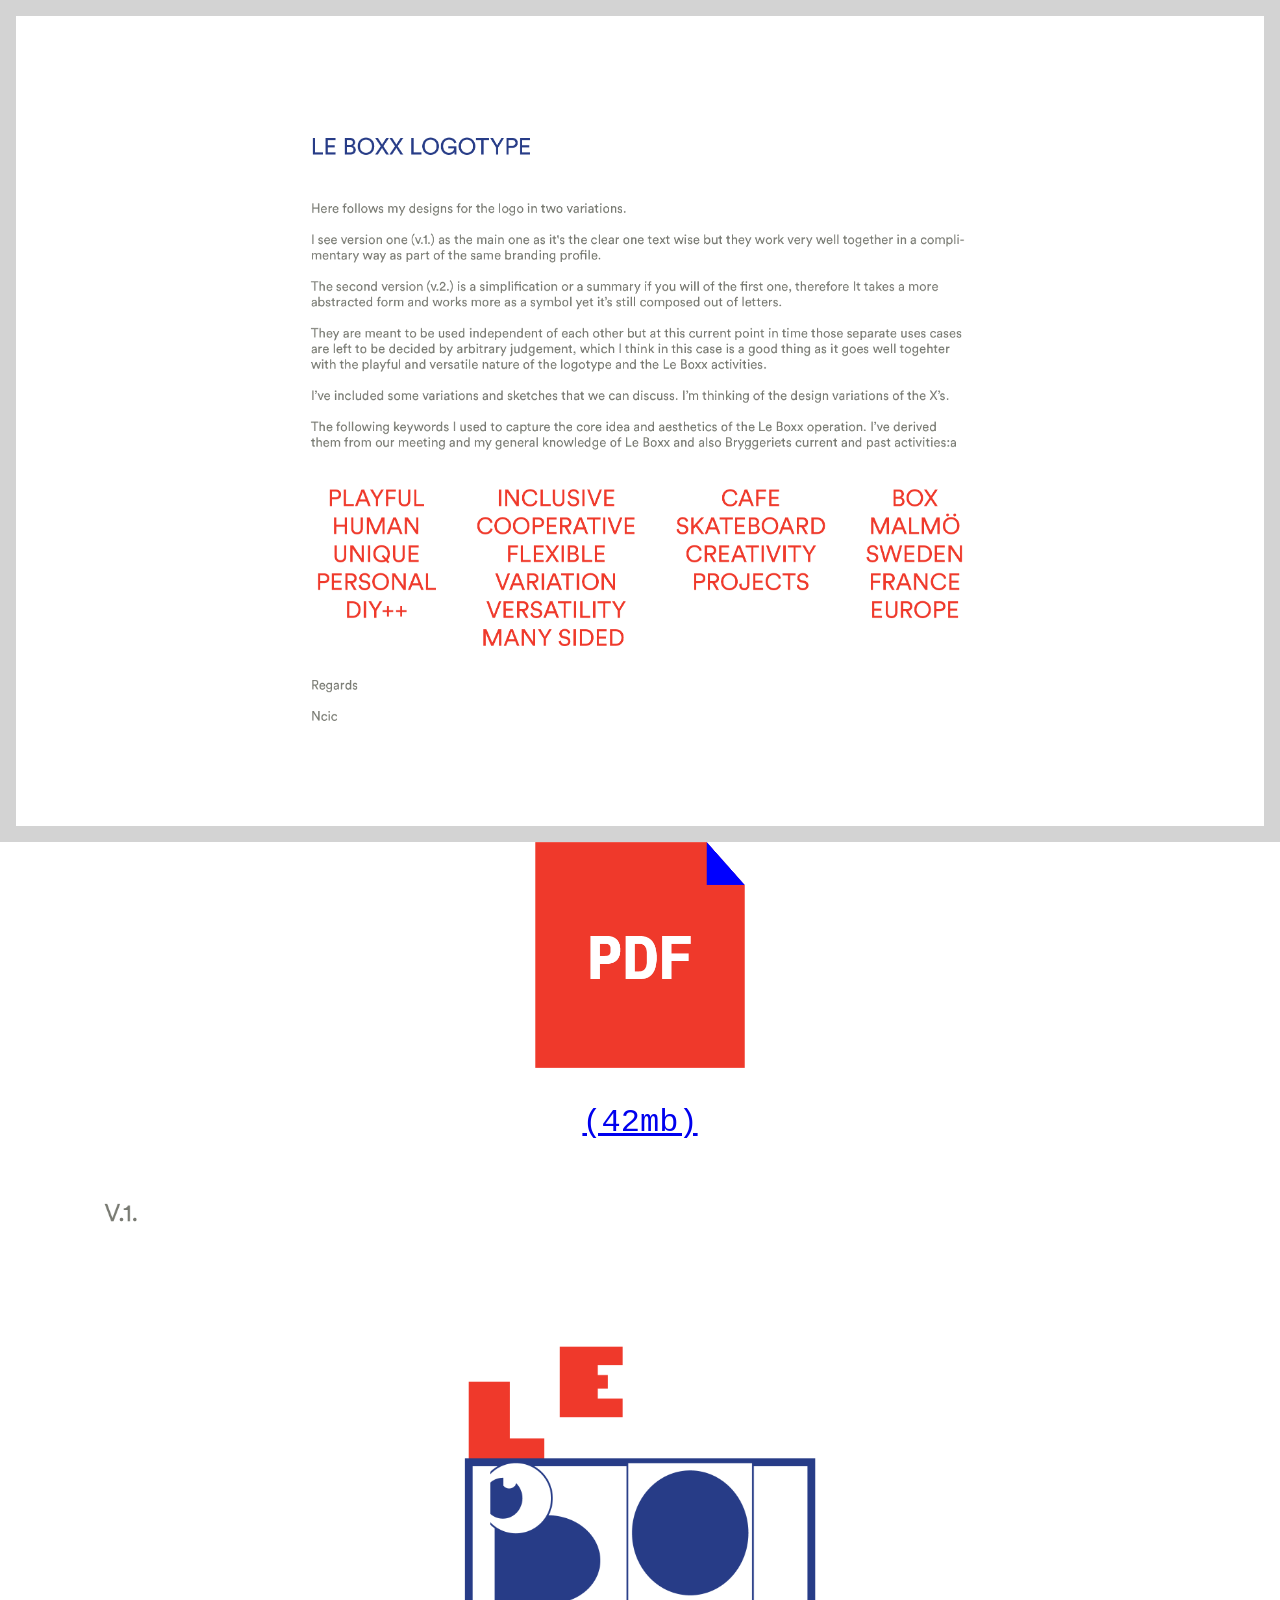
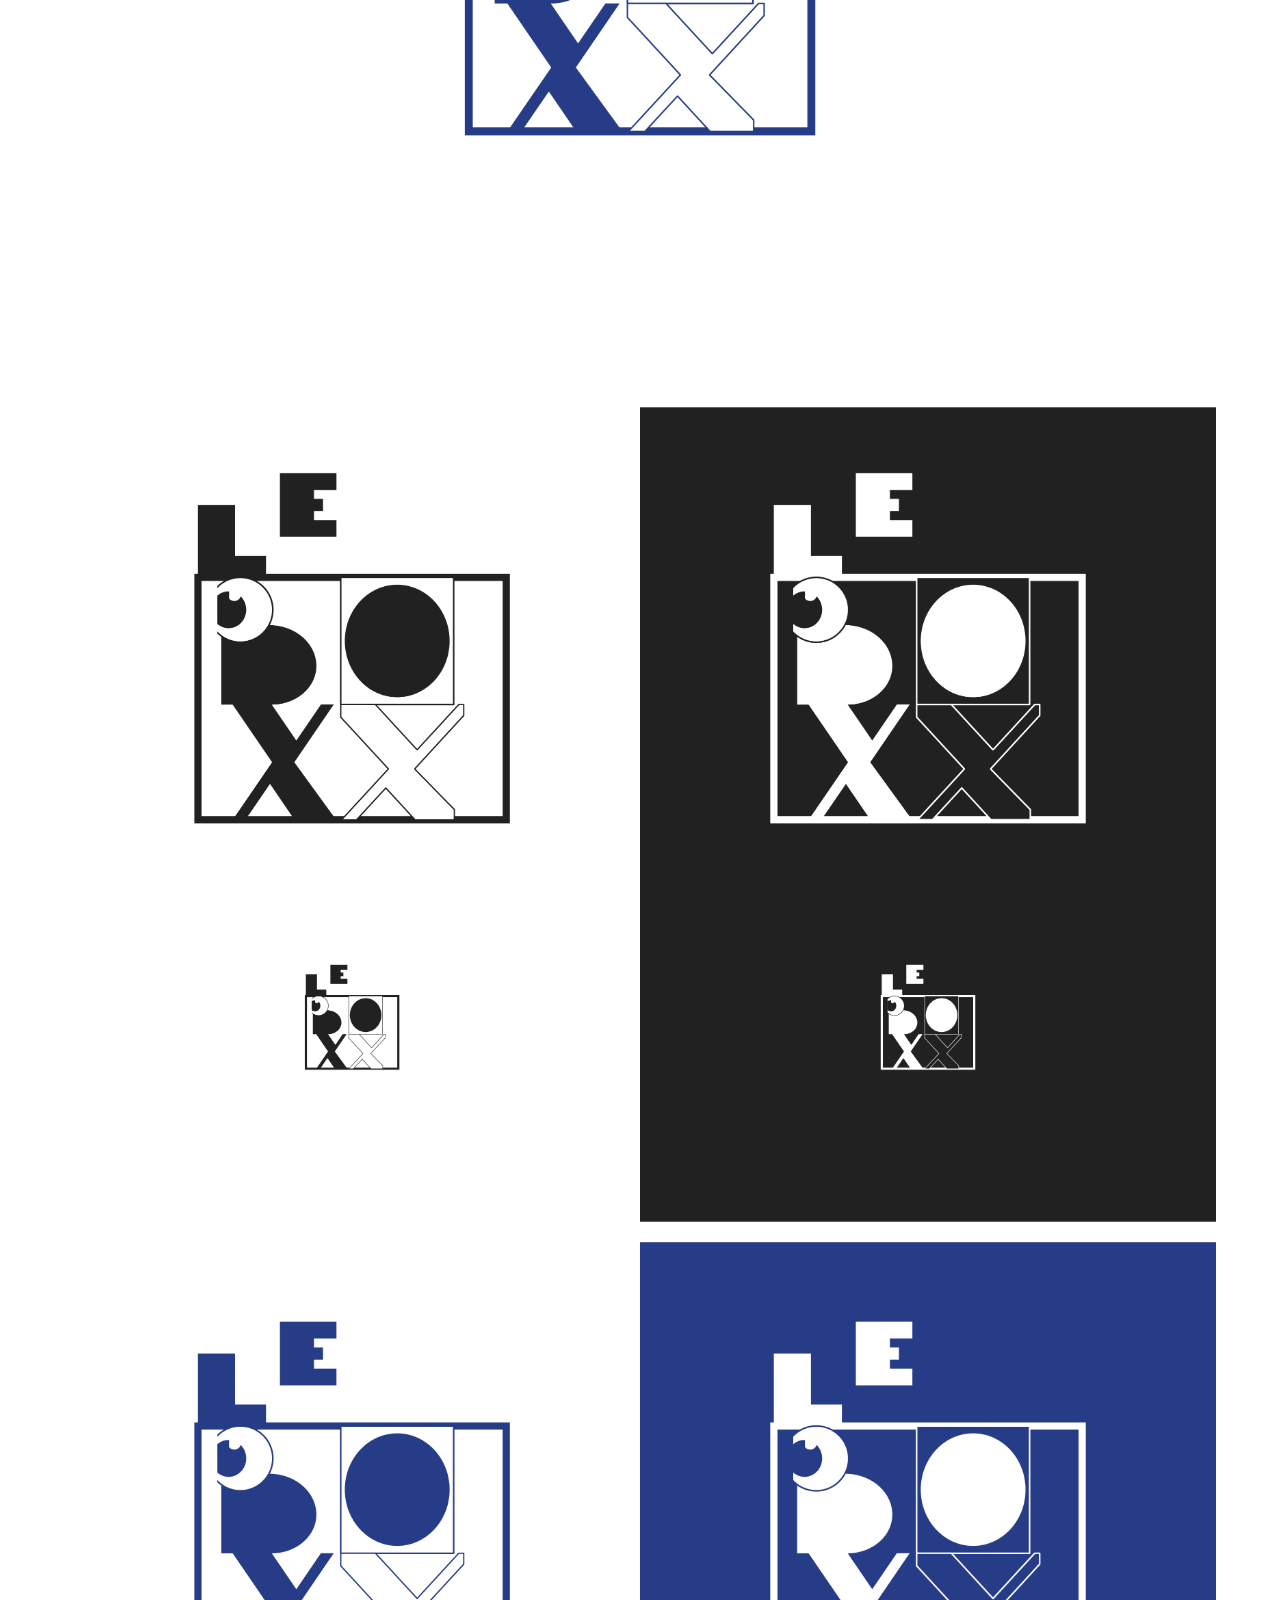
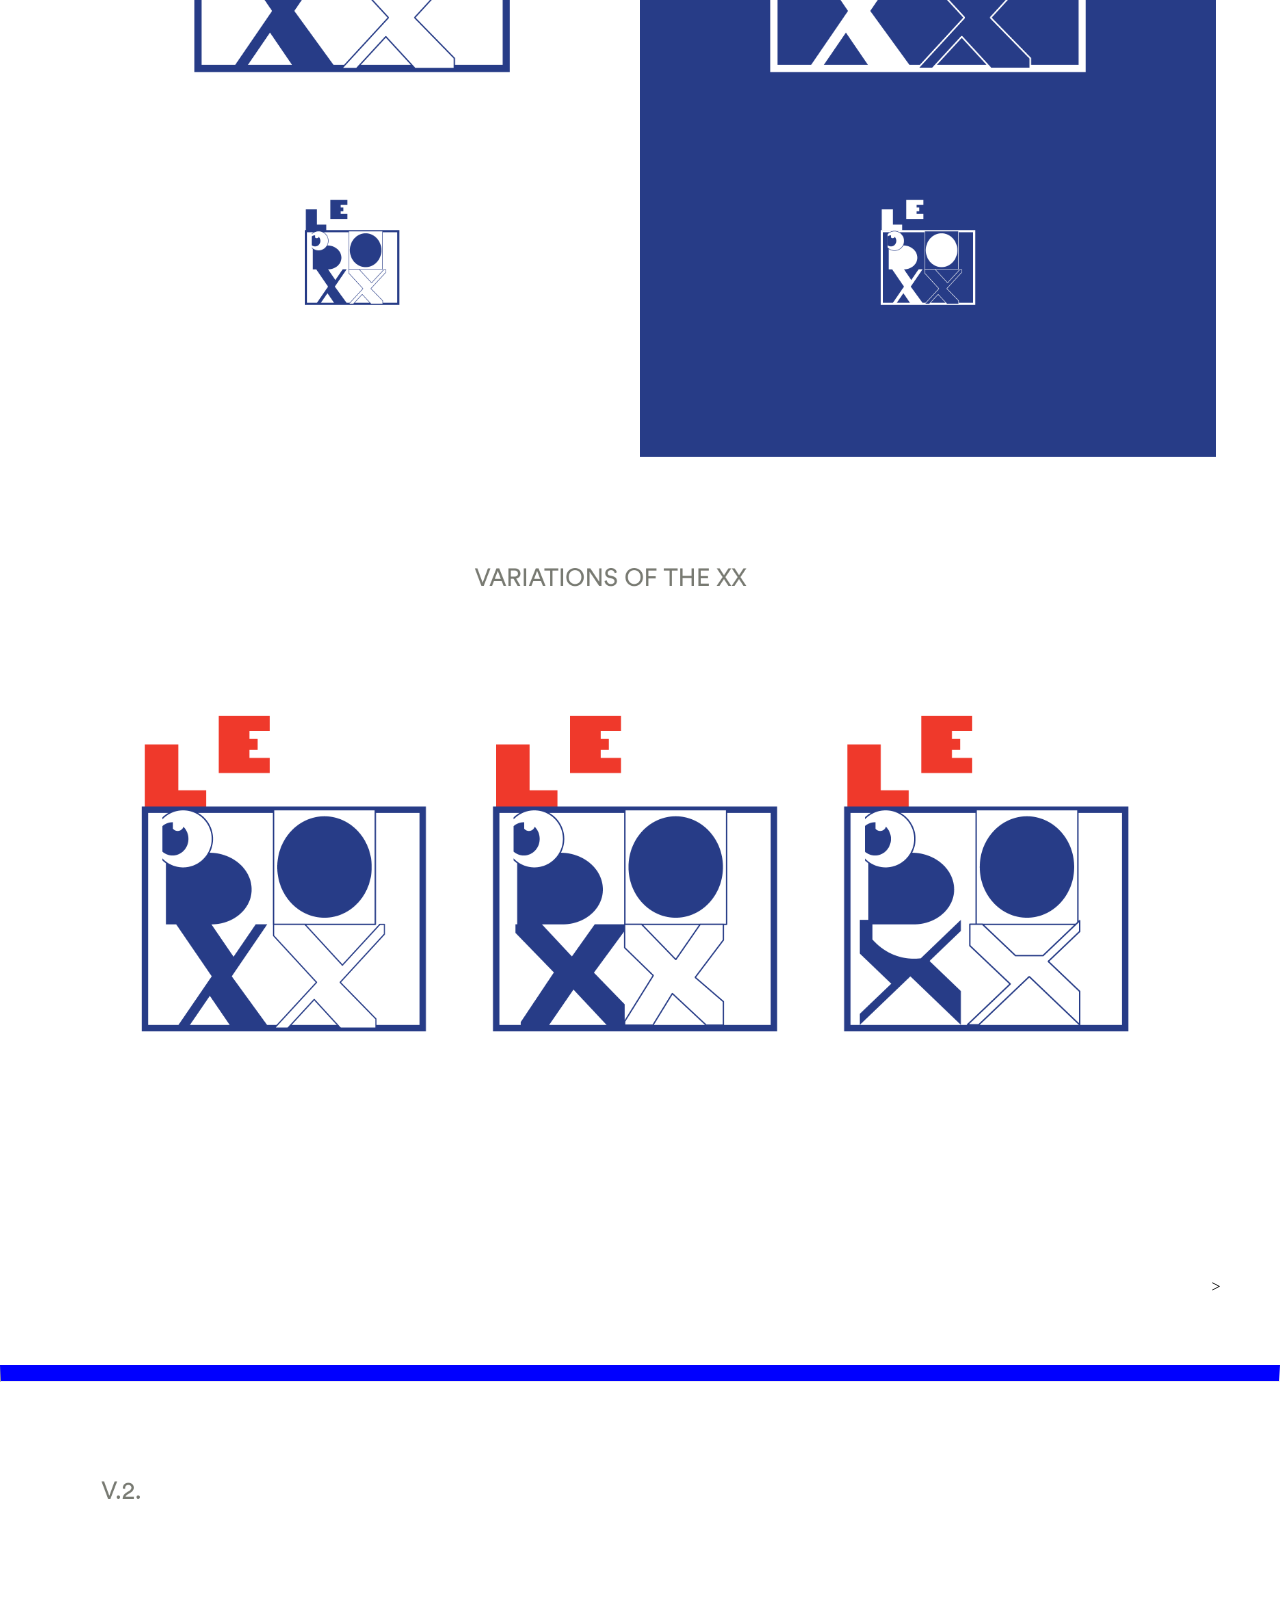
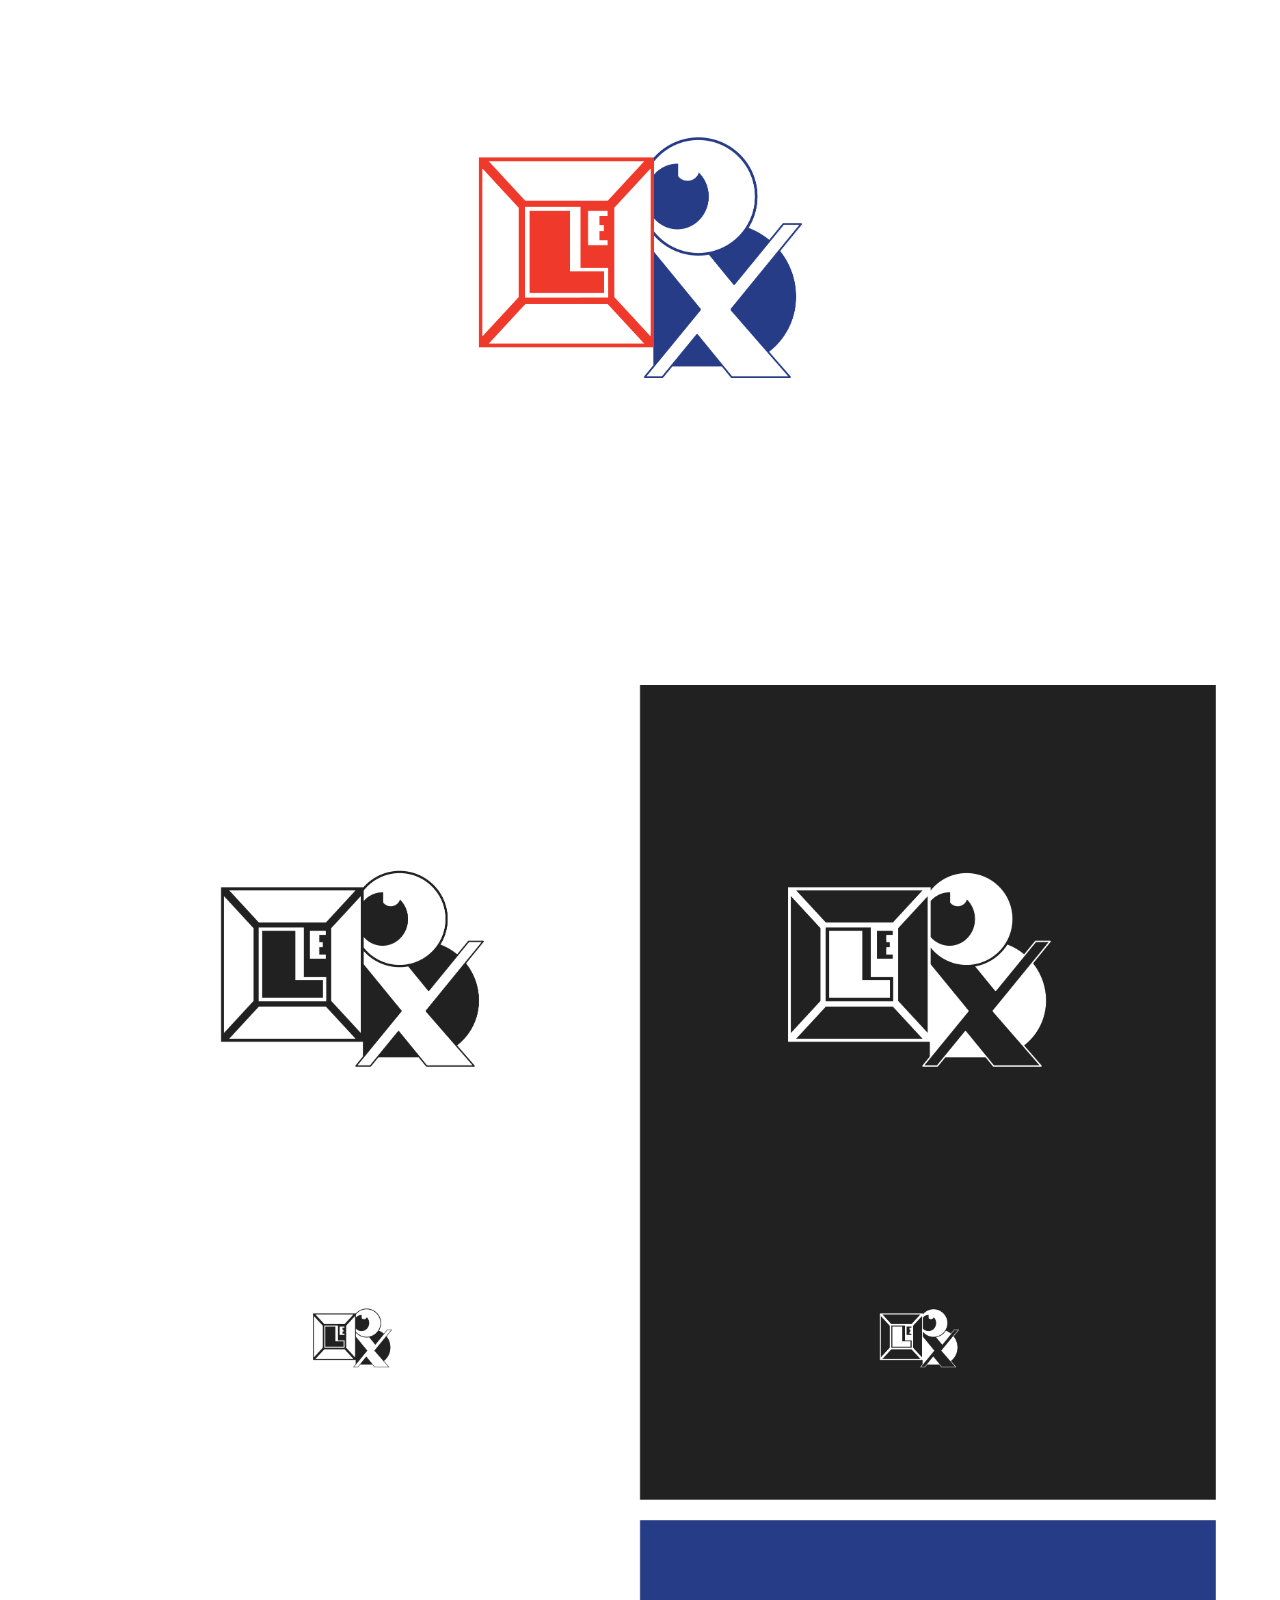
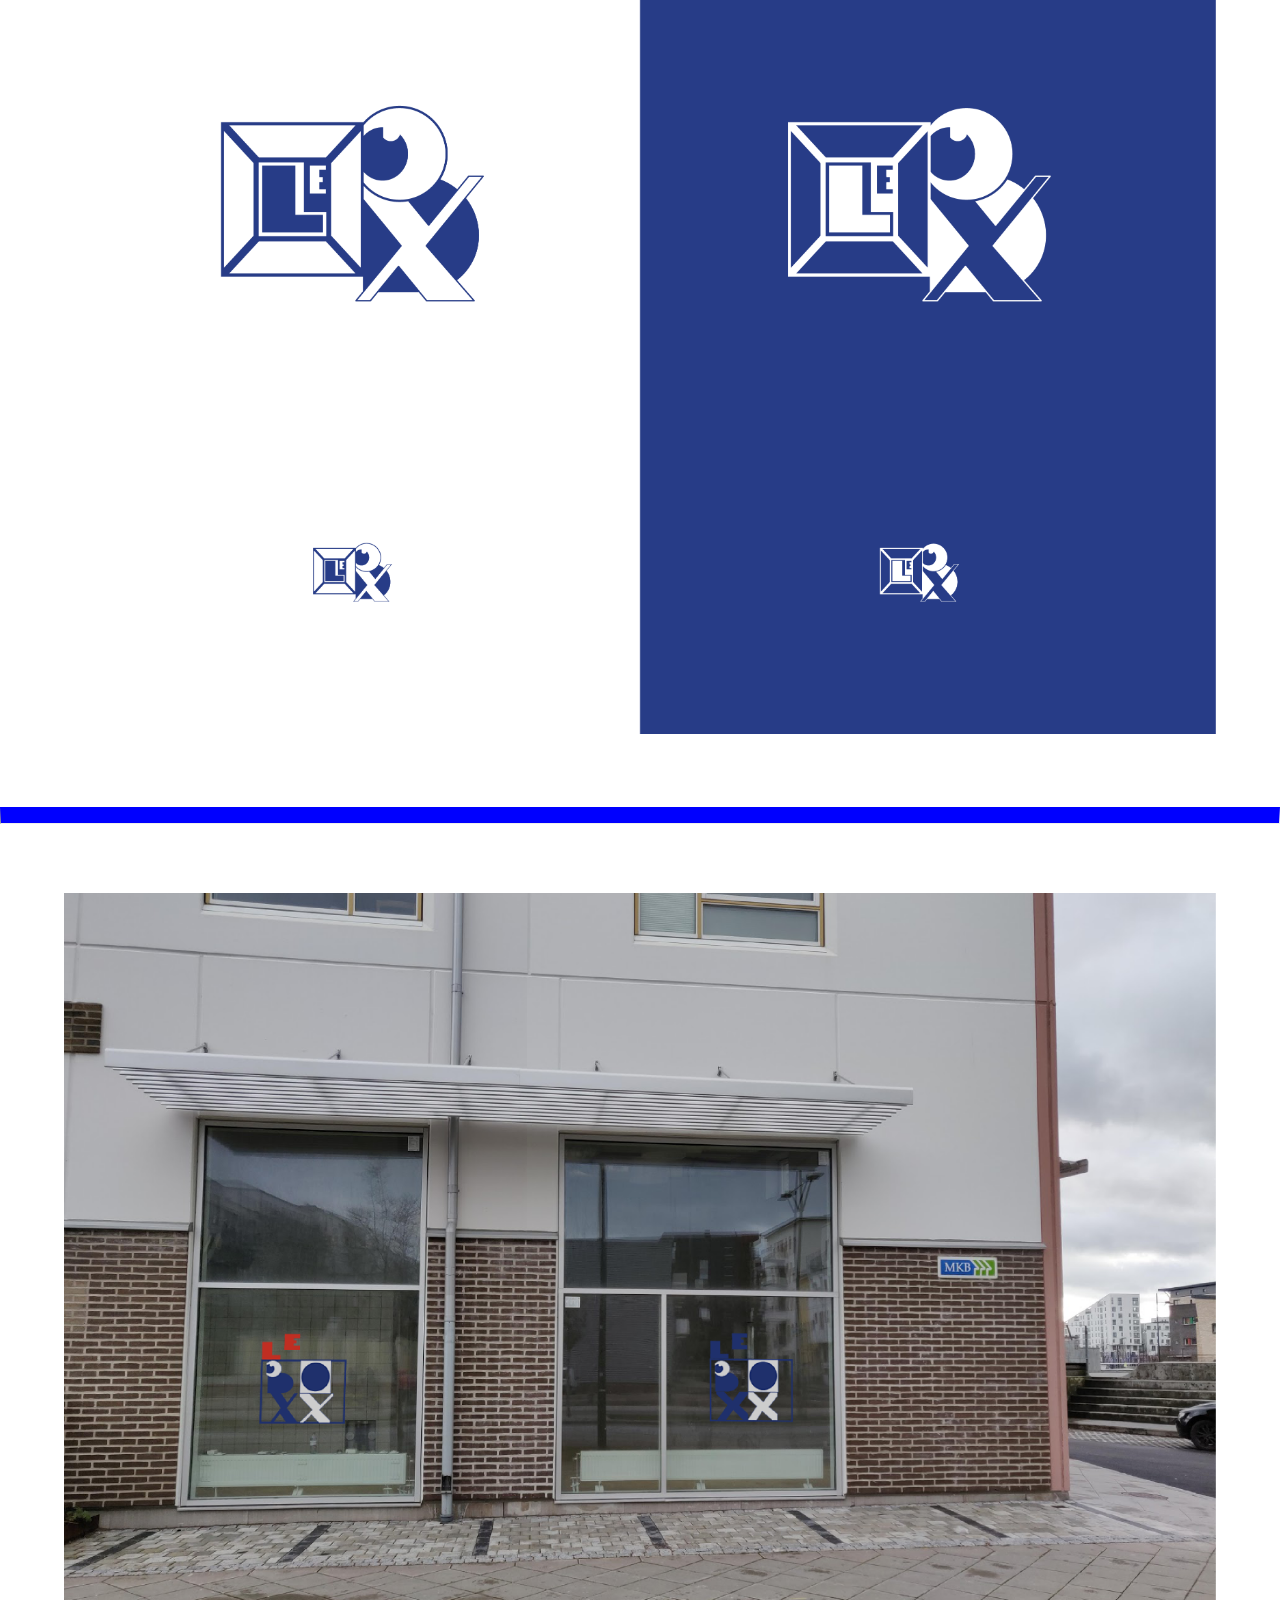
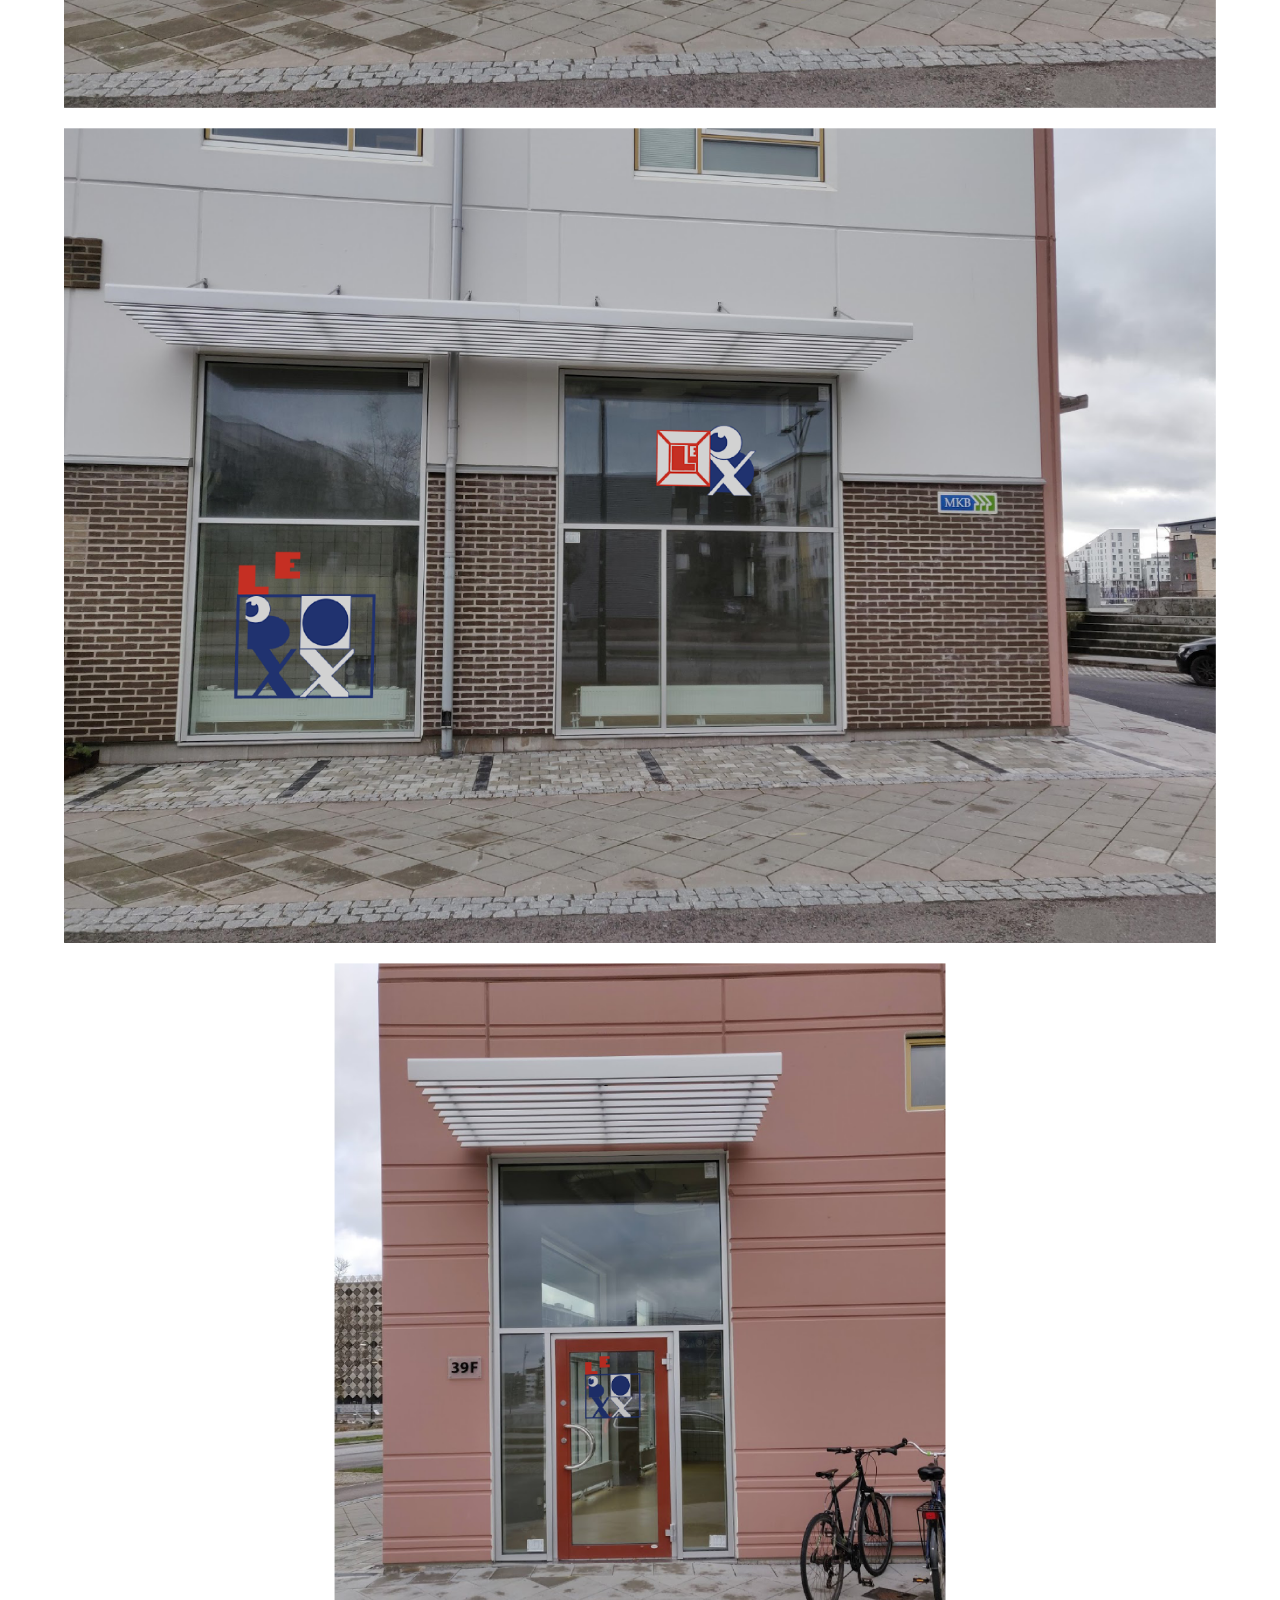
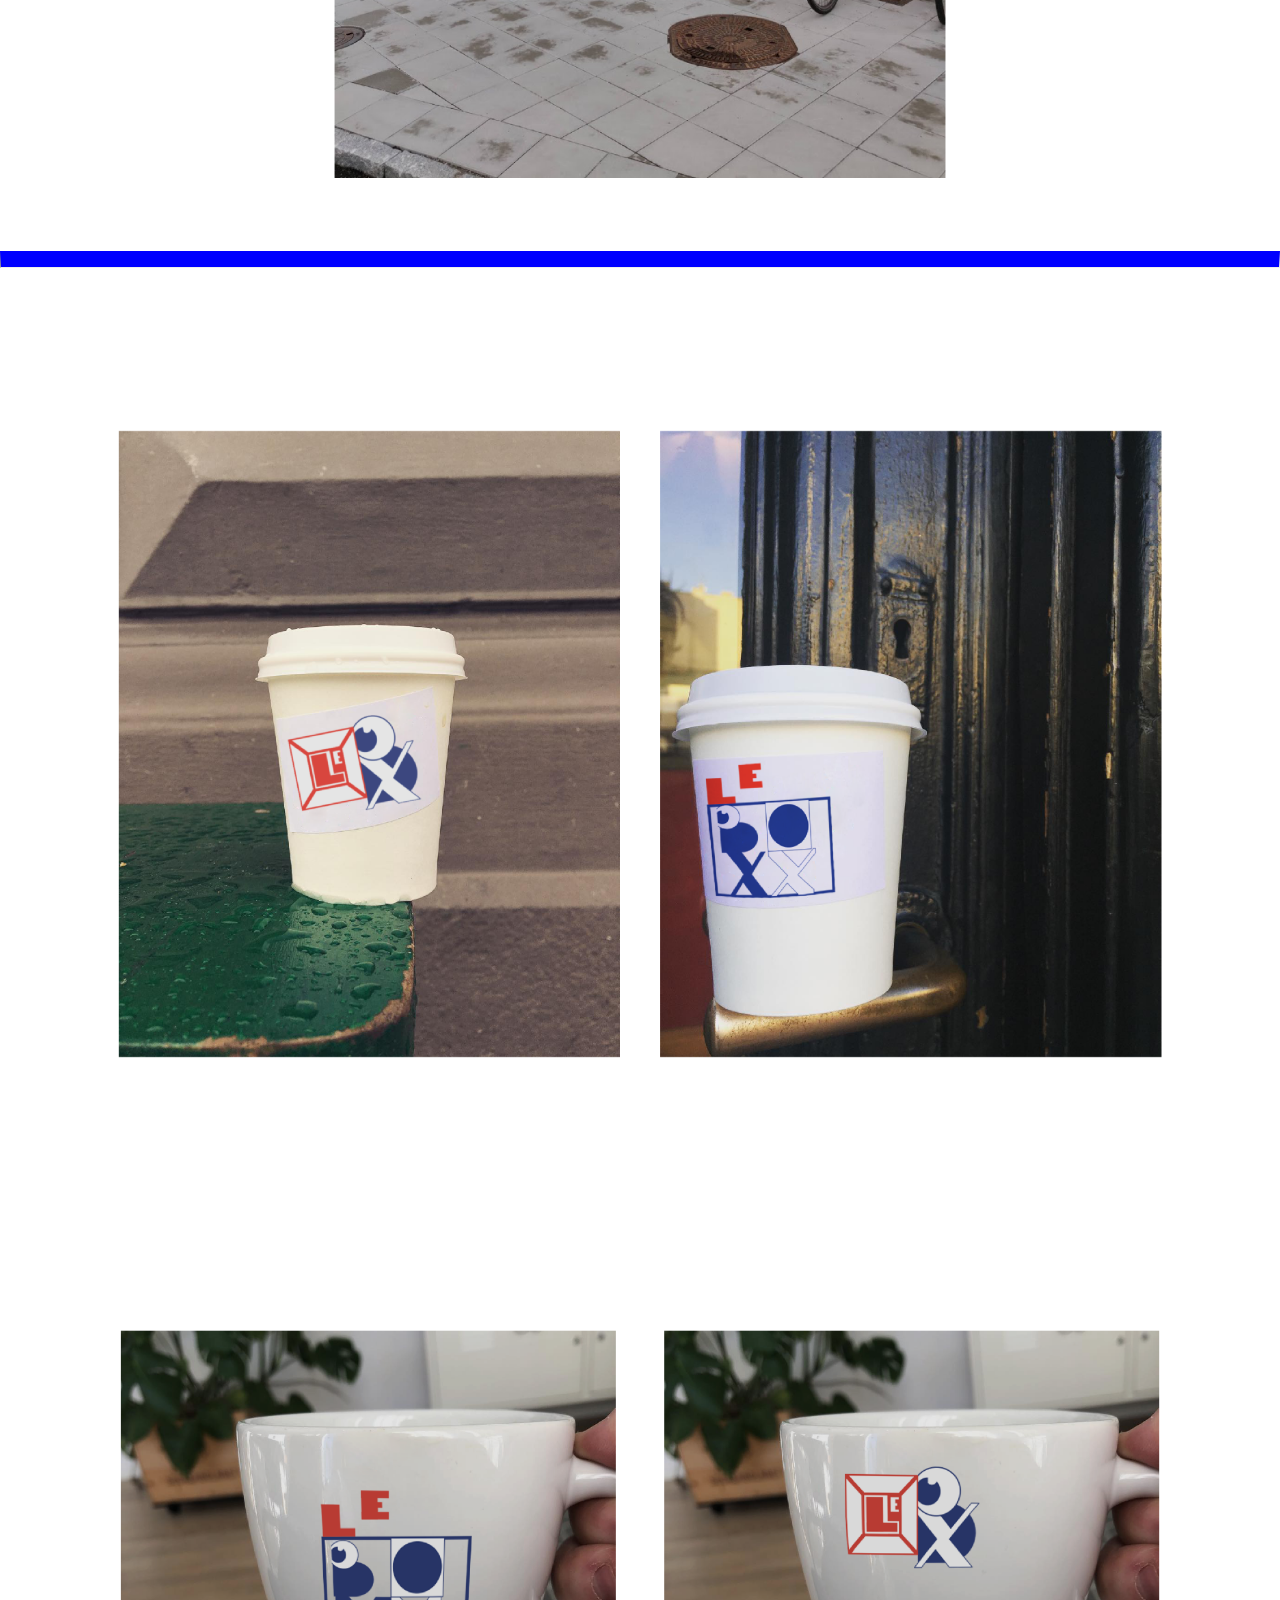
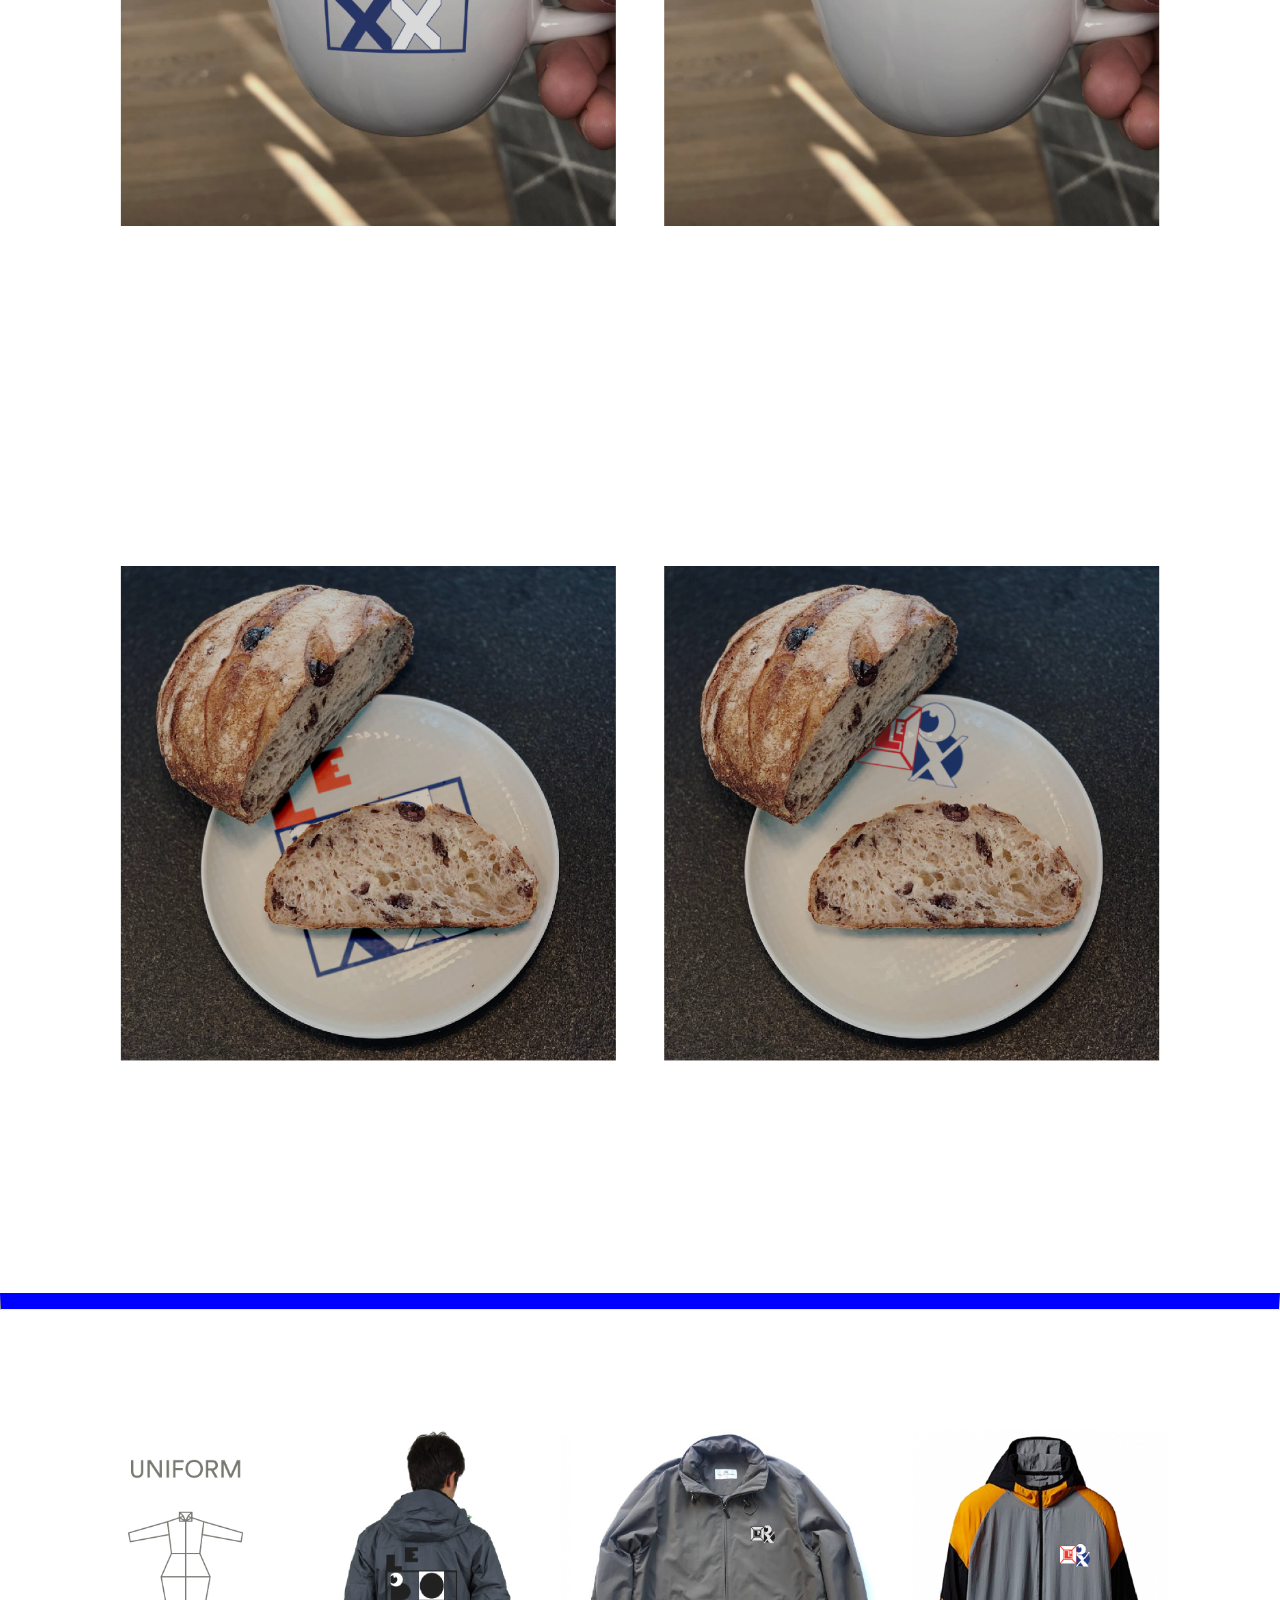
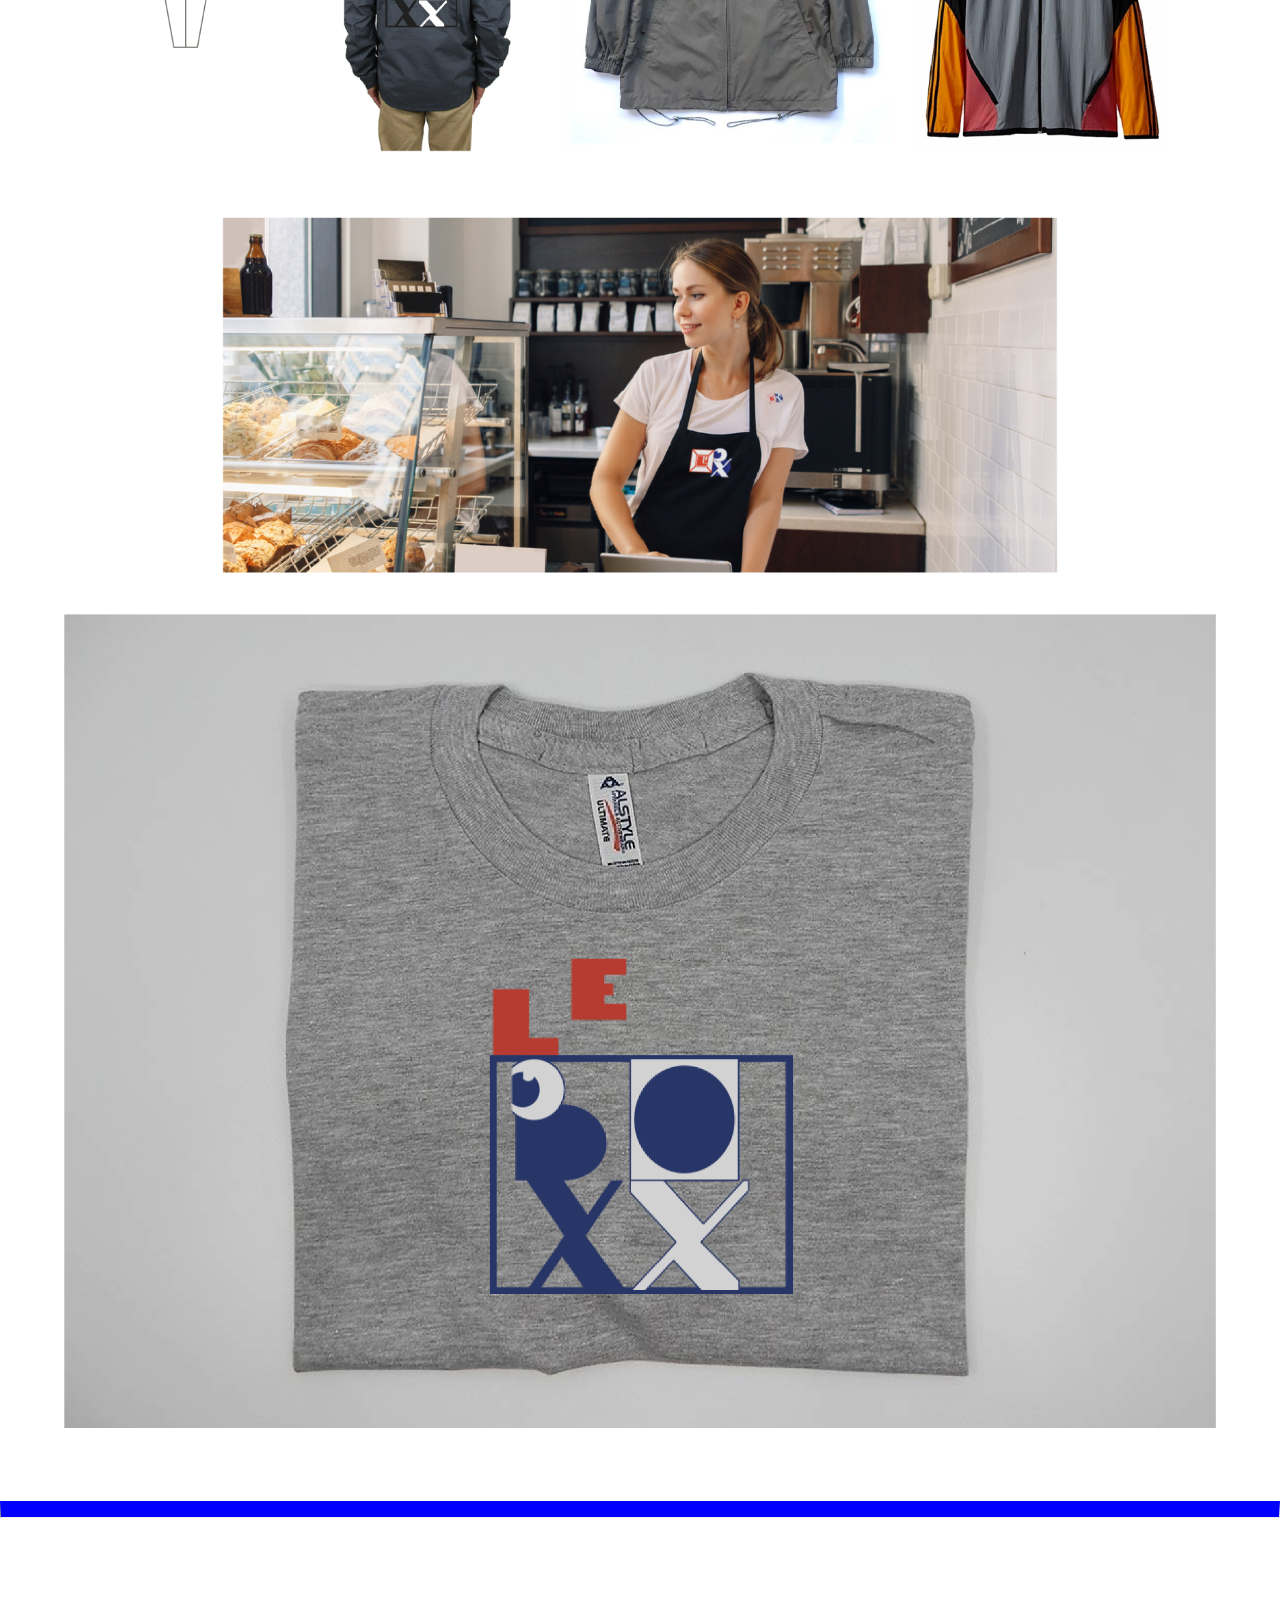
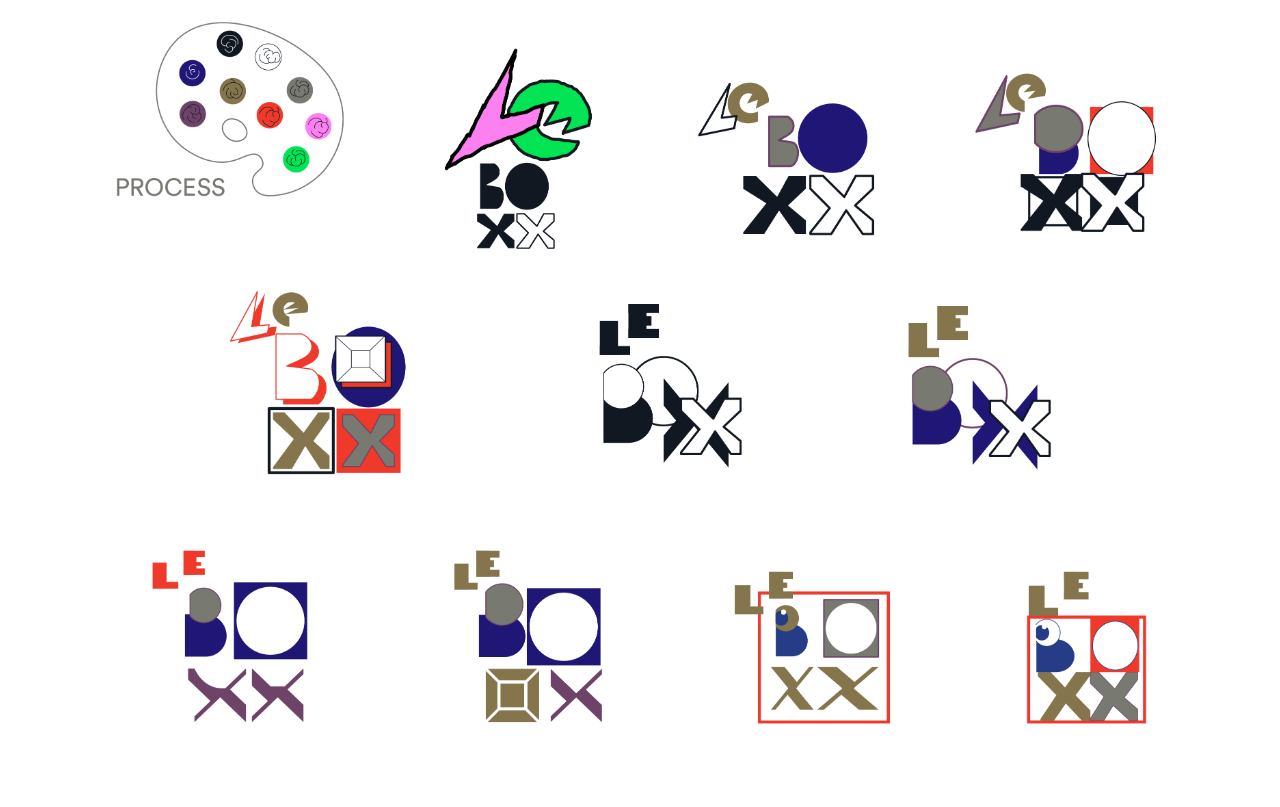
==== img/ncic/leBoxx/index.html @ 37357a85 "updates" ====
<!DOCTYPE html>
<html lang="en">
<head>
    <meta charset="UTF-8">
    <meta name="viewport" content="width=device-width, initial-scale=1.0">
    <meta http-equiv="X-UA-Compatible" content="ie=edge">

<title>Document</title>

<style>

body{
    /* background-color: rgb(226, 226, 226); */
    background-color: white;
    margin: 0px;
    text-align: center;
}

img{
    margin: 0px;
    /* border: black 6px outset; display: block; margin-left: auto; margin-right: auto; */
    /* width: calc(3369px / 3); */
    width: 90%;
}

hr{
    margin: 69px 0px 69px 0px;
    border-top: 1rem solid blue;
}








/* Component: Contains the gray background with padding which acts as the space around the content (aka margin) */
.component
{
    padding: 1rem;
    background-color: lightgray;
    /* Role: Presentation - to show the changing color of the space around the content */
    animation: 2s infinite alternate ease-in-out breathing-color--dark;
}
 
/* Role: Presentation */
@keyframes breathing-color--dark
{
    from{ background-color: lightgray;}
    to
    { background-color: blue;}
}
 
/* Container: Contains the white background and text content */
.container
{
    padding: 1rem;
    background-color: white;
}


</style>
</head>
<body>

<div class="component">
    <div class="container">
        <img src="00introtext@4x.png" alt="">
    </div>
</div>

<div style="margin:1 36px 0px 136px 0px;">

    <a href="leBoxxLogo.pdf">
    <img style="width:210px;" src="pdf@4x.png" alt=""><p>
            <p style=" font-family:monospace;font-size:2rem; ">(42mb)</p>
        </a>
        </div>


<img src="01@4x.png" alt=""><p>
<img src="02@4x.png" alt=""><p>
<img src="03@4x.png" alt=""><p>
<img src="04@4x.png" alt="">>

<hr>

<img src="05@4x.png" alt=""><p>
<img src="06@4x.png" alt=""><p>
<img src="07@4x.png" alt="">

<hr>

<img src="09@4x.png" alt=""><p>
<img src="10@4x.png" alt=""><p>
<img src="11@4x.png" alt="">

<hr>

<img src="12togo@4x.png" alt=""><p>
<img src="12@4x.png" alt=""><p>
<img src="13@4x.png" alt="">

<hr>

<img src="15@4x.png" alt=""><p>
<img src="14@4x.png" alt="">

<hr>

<img src="16@4x.png" alt="">

</body>
</html>
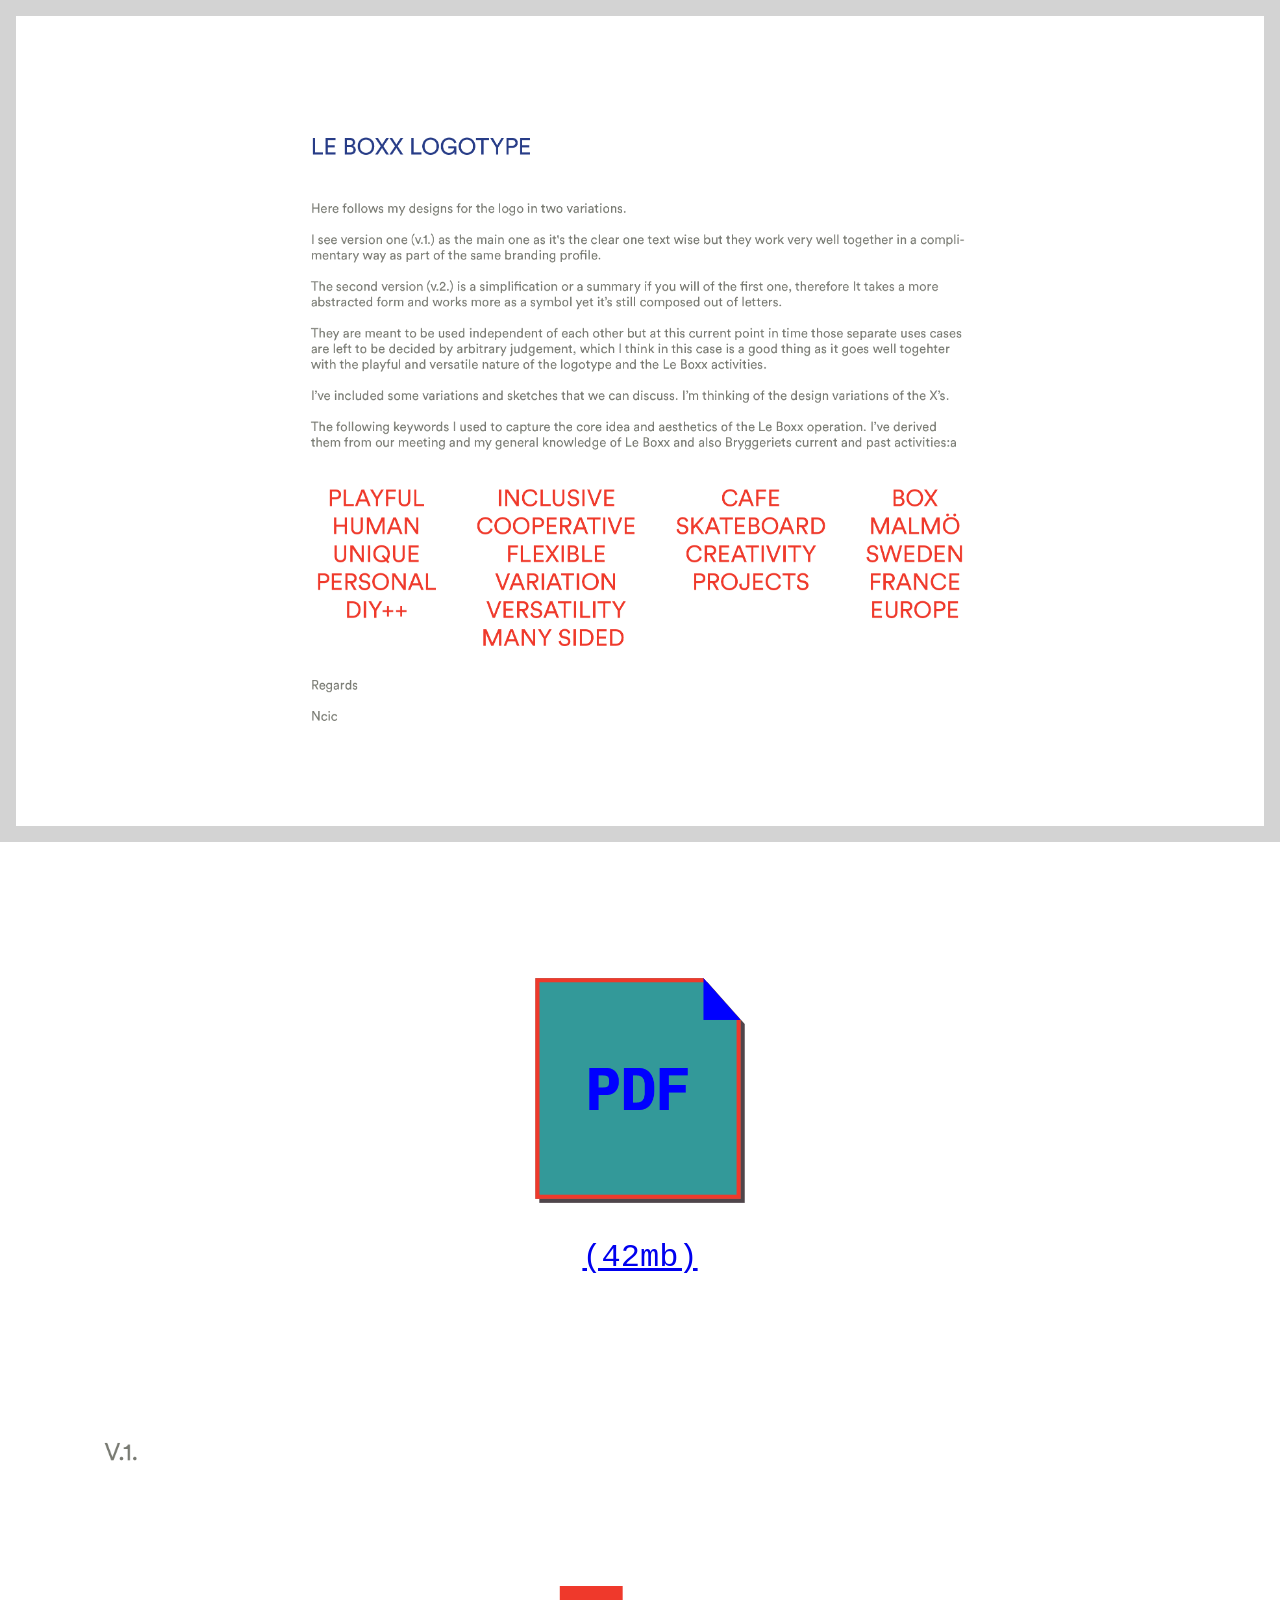
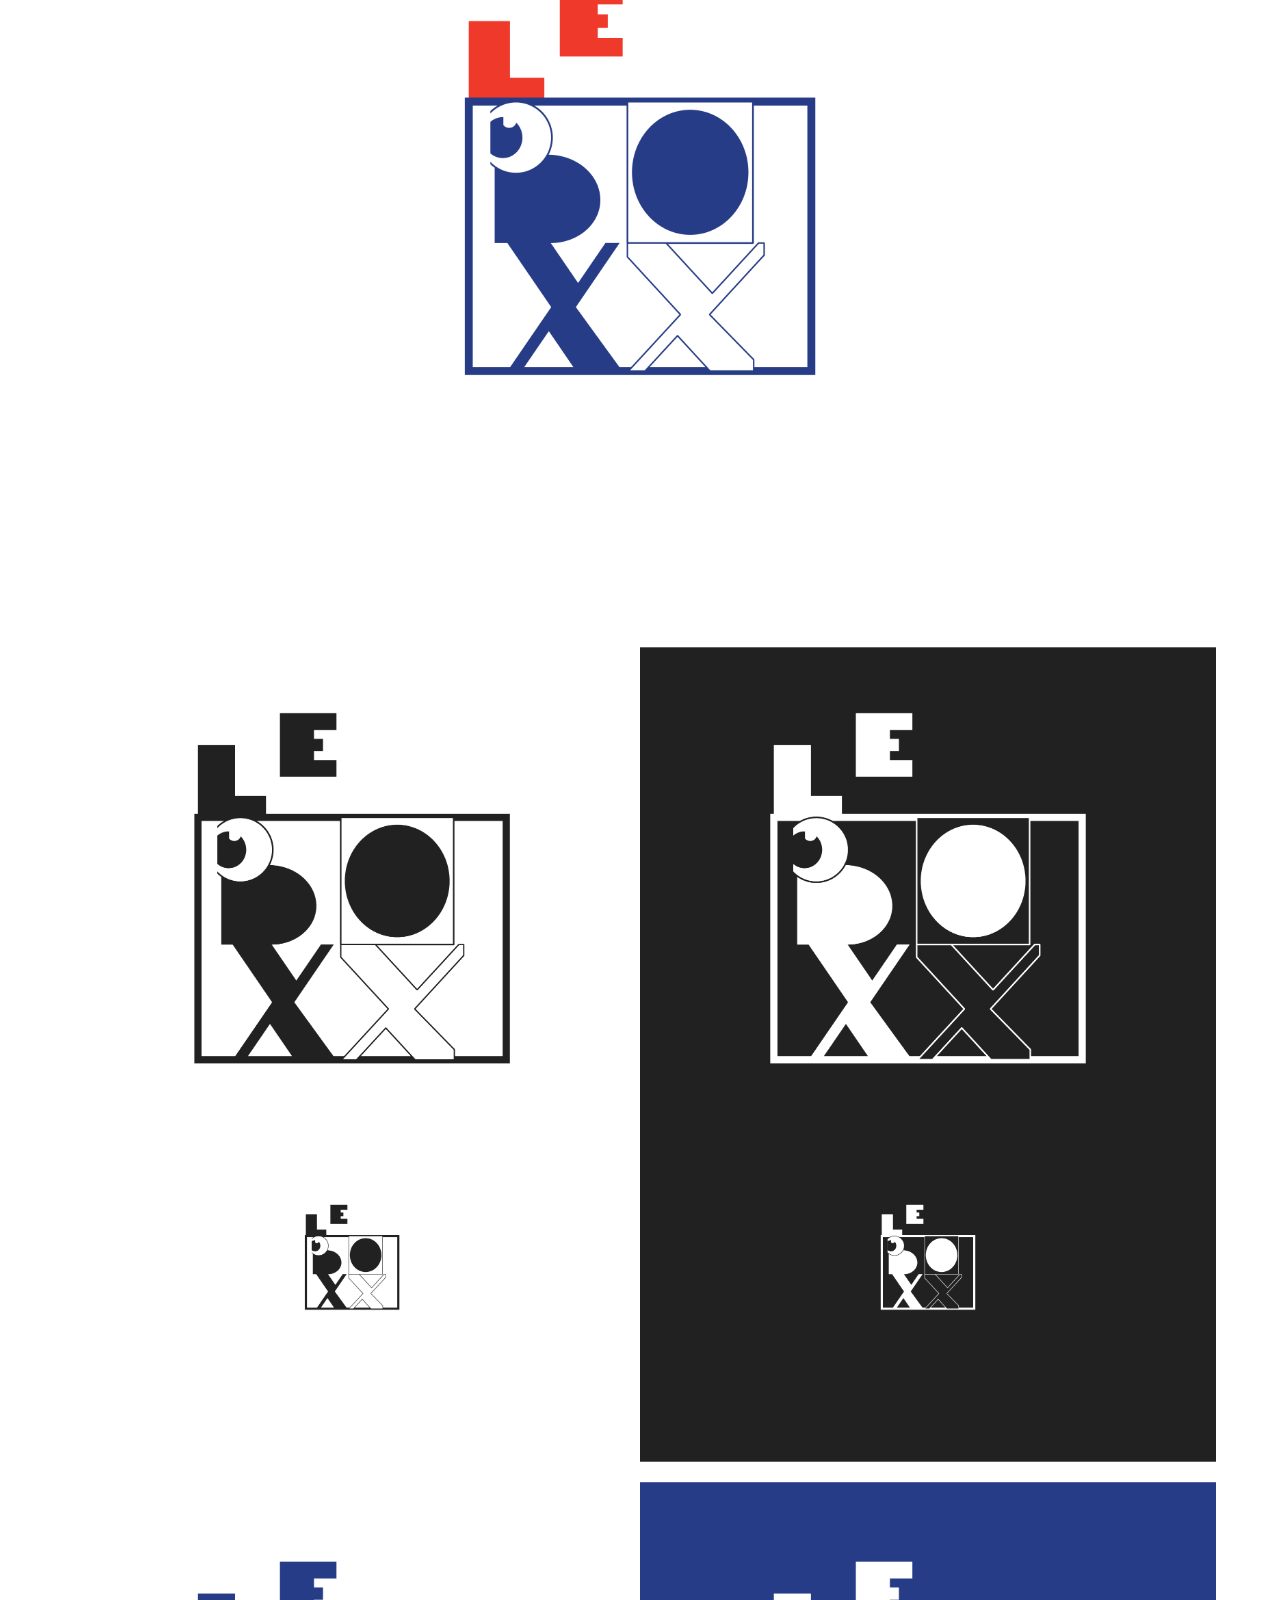
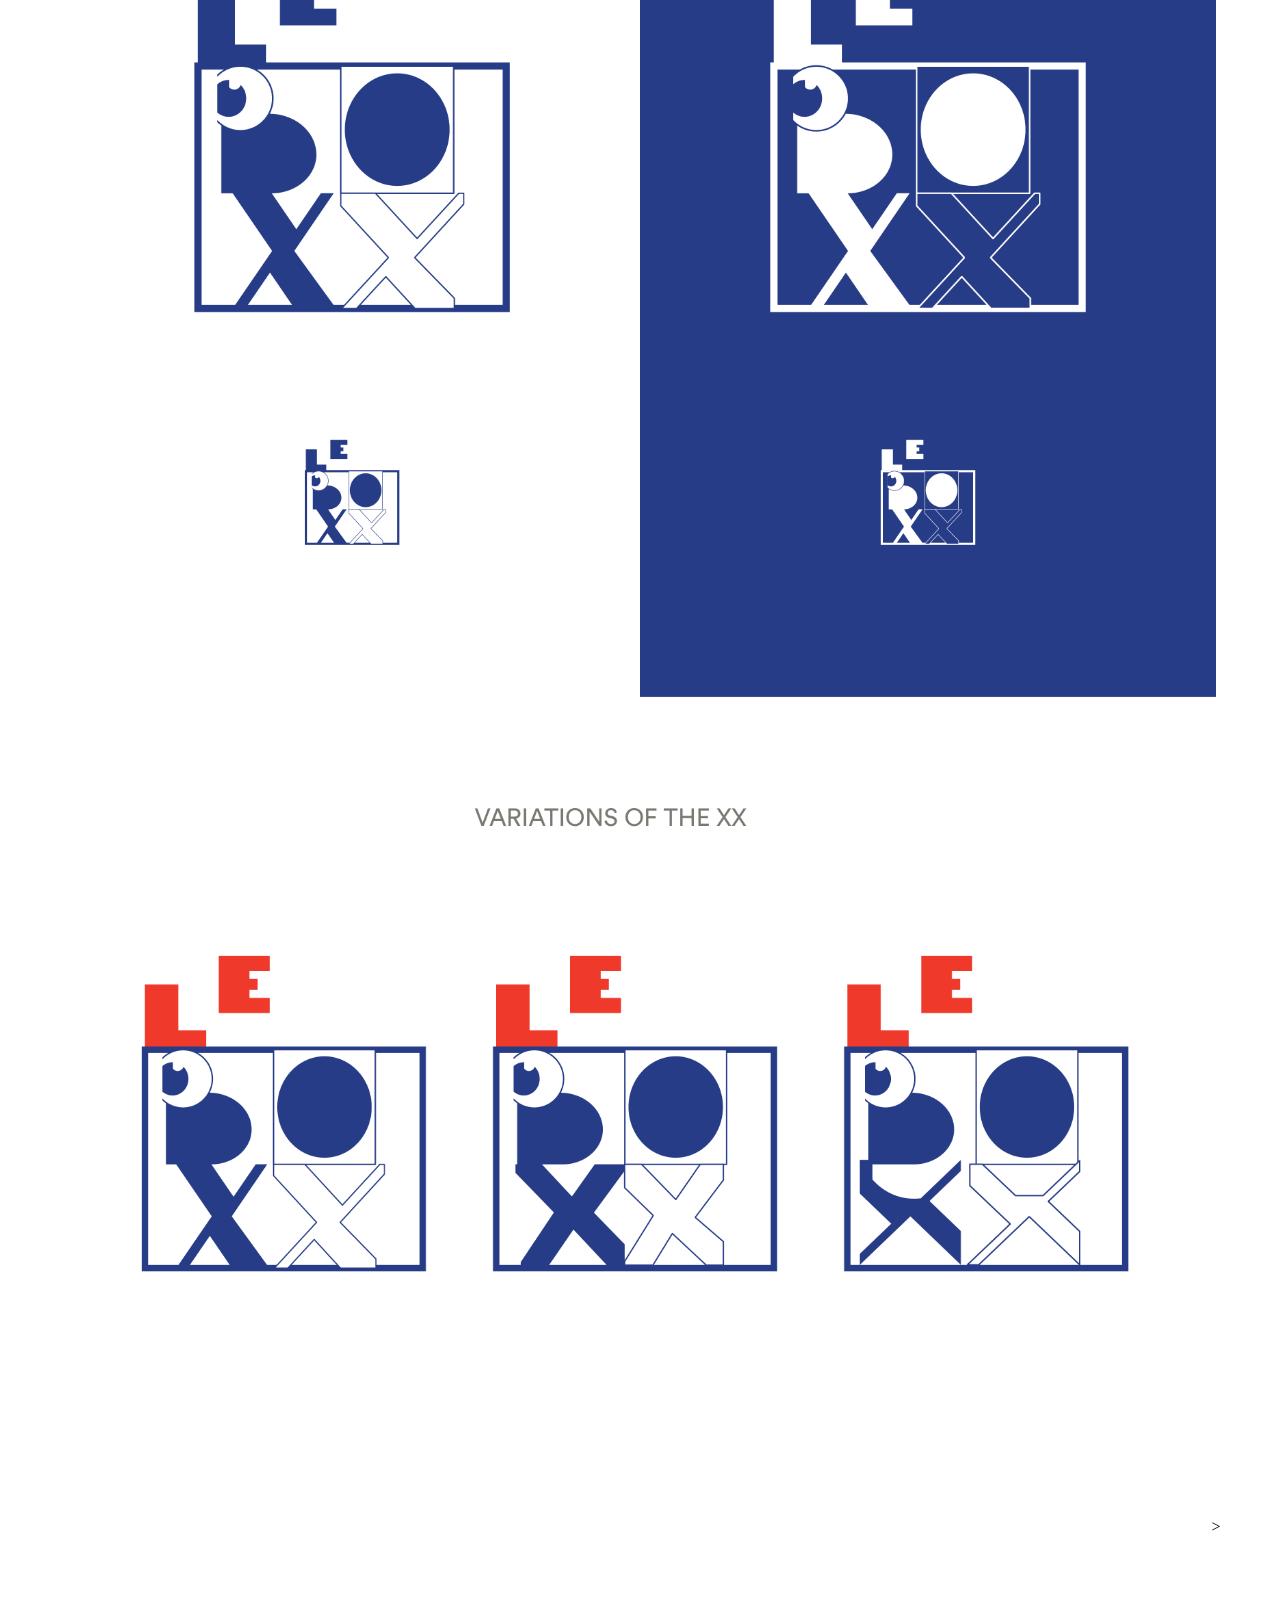
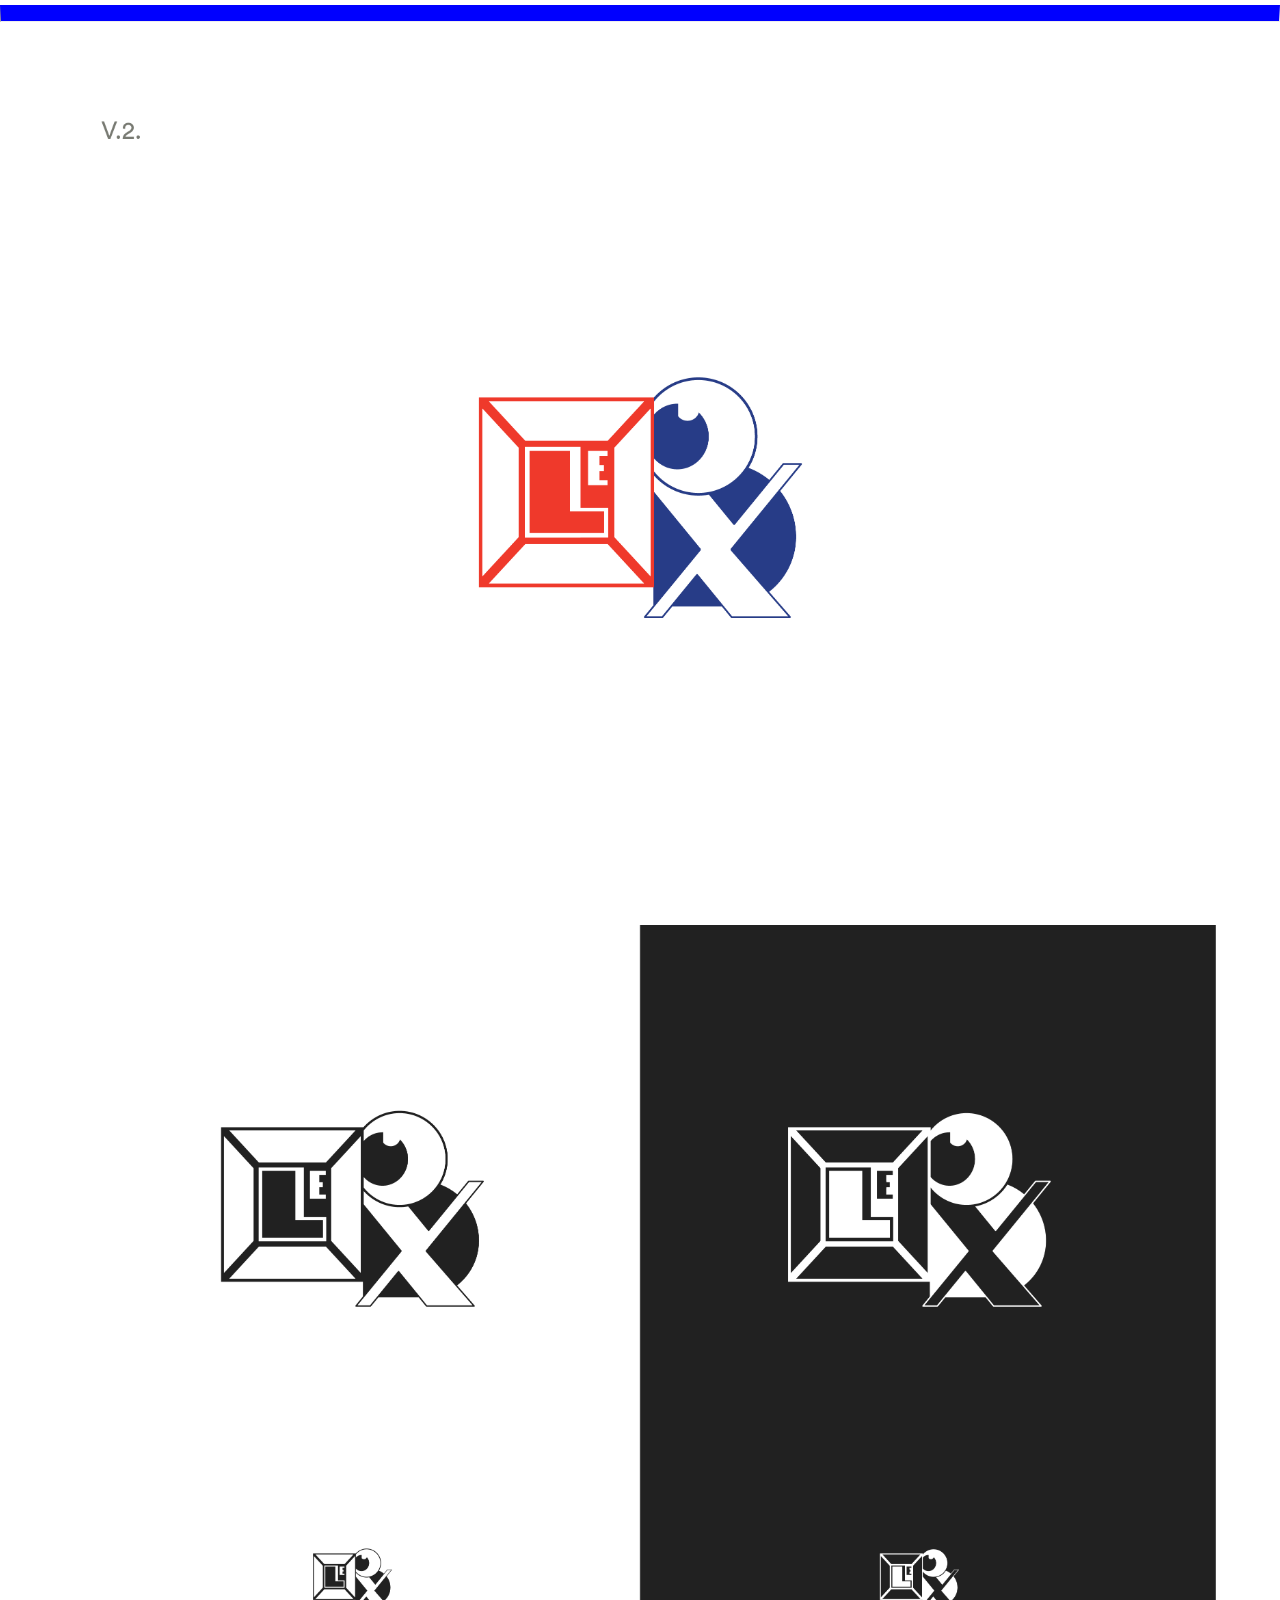
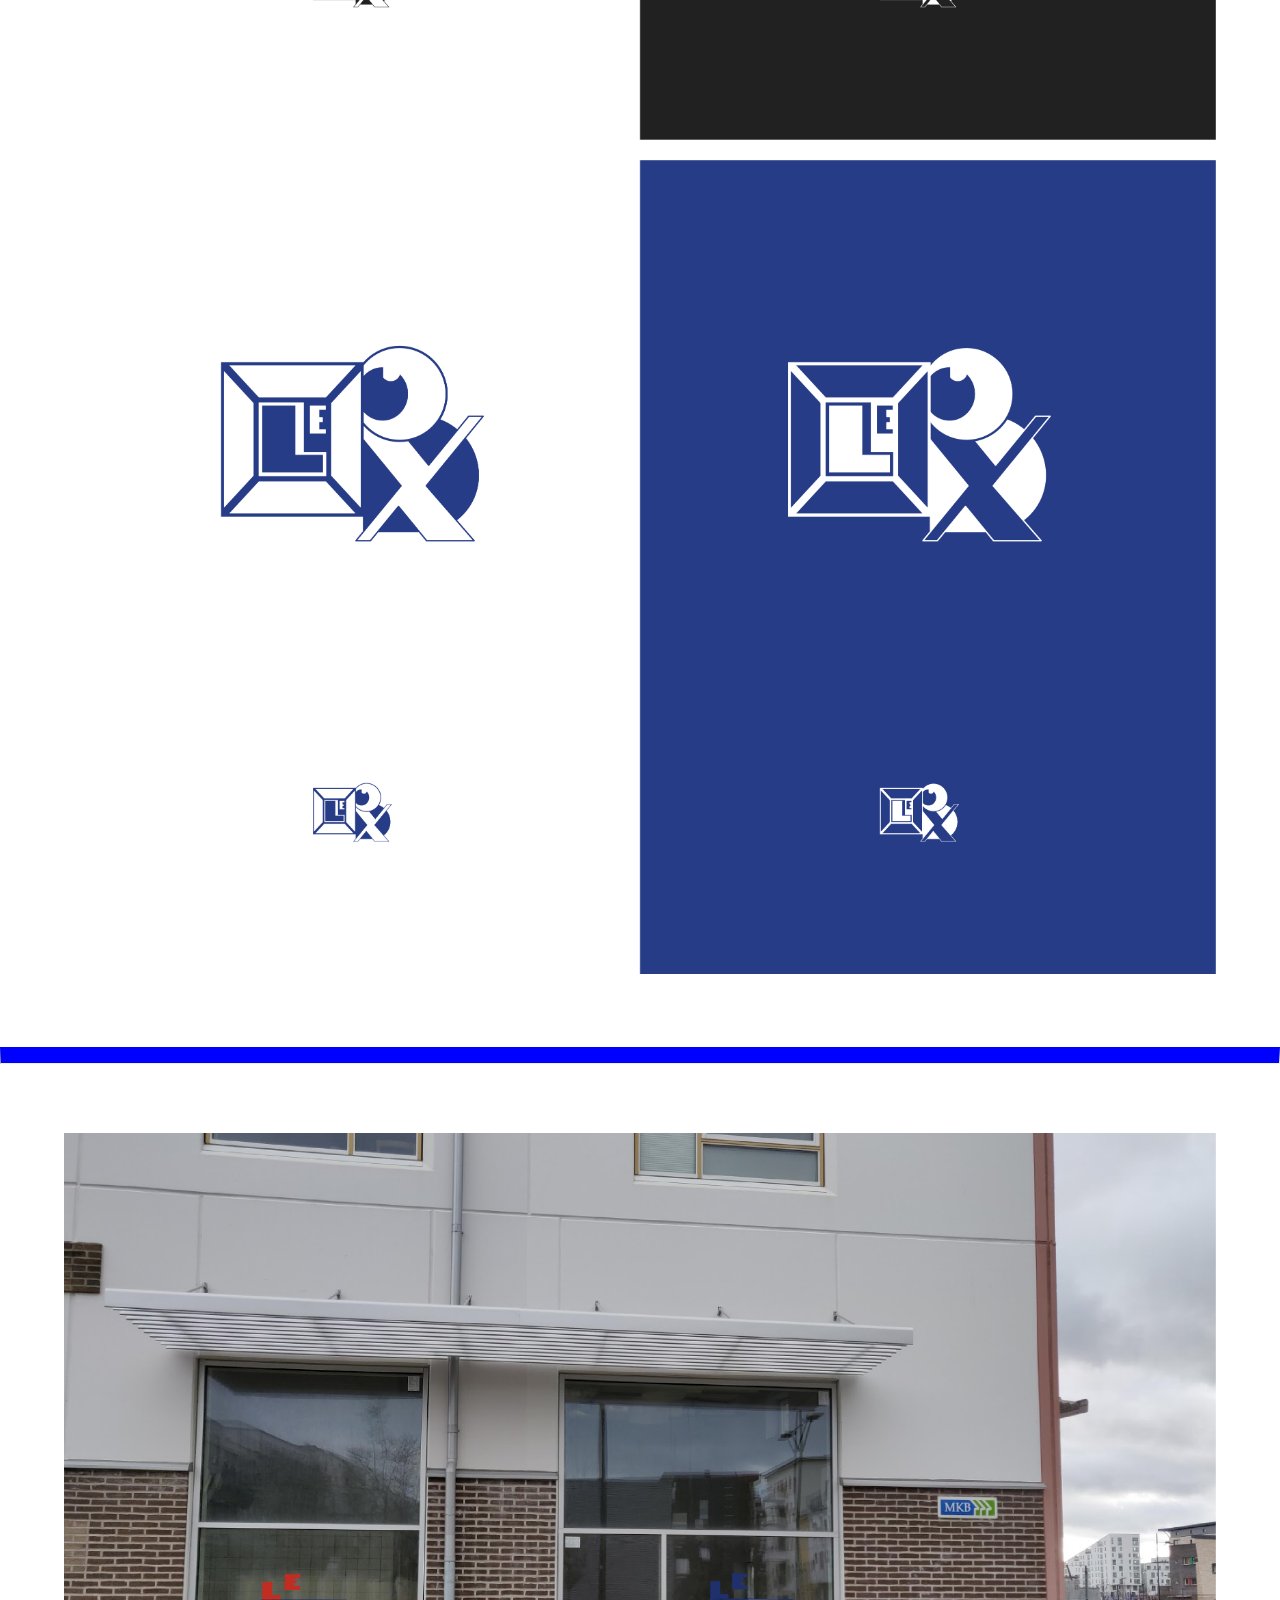
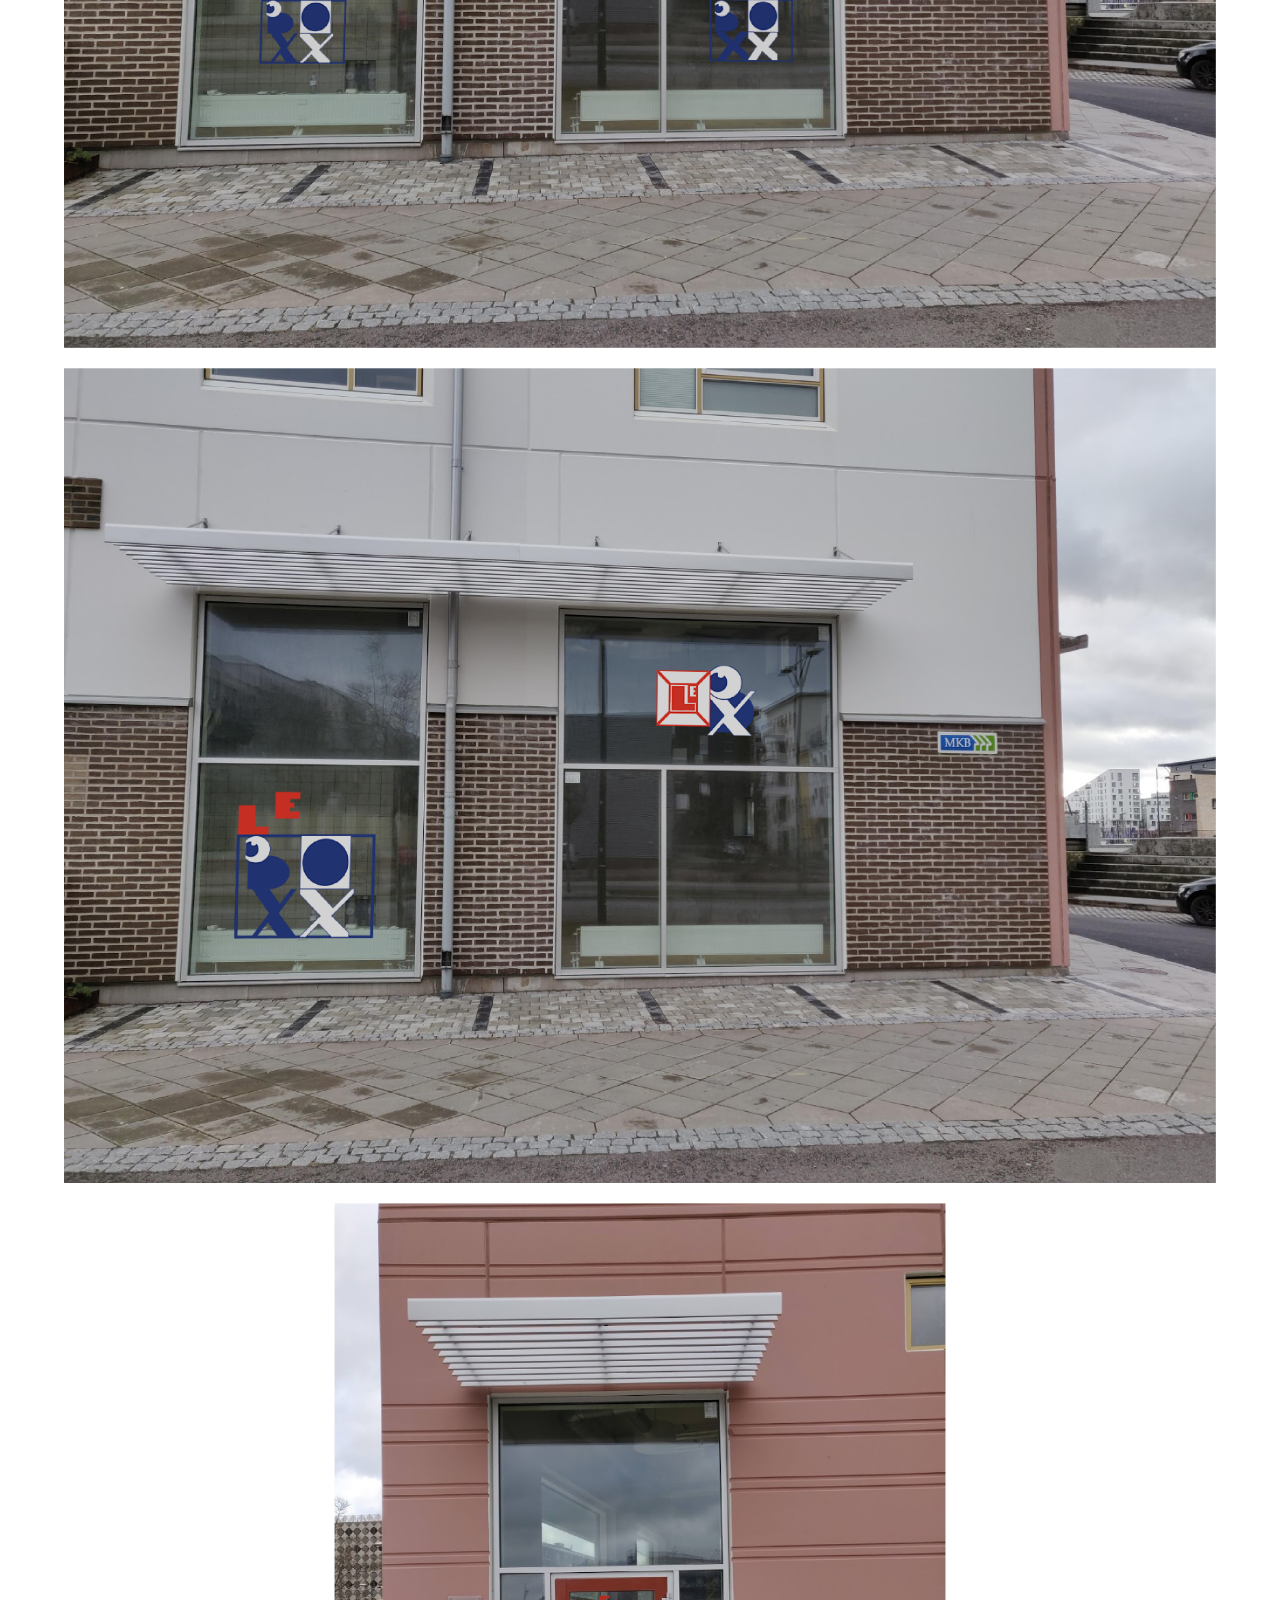
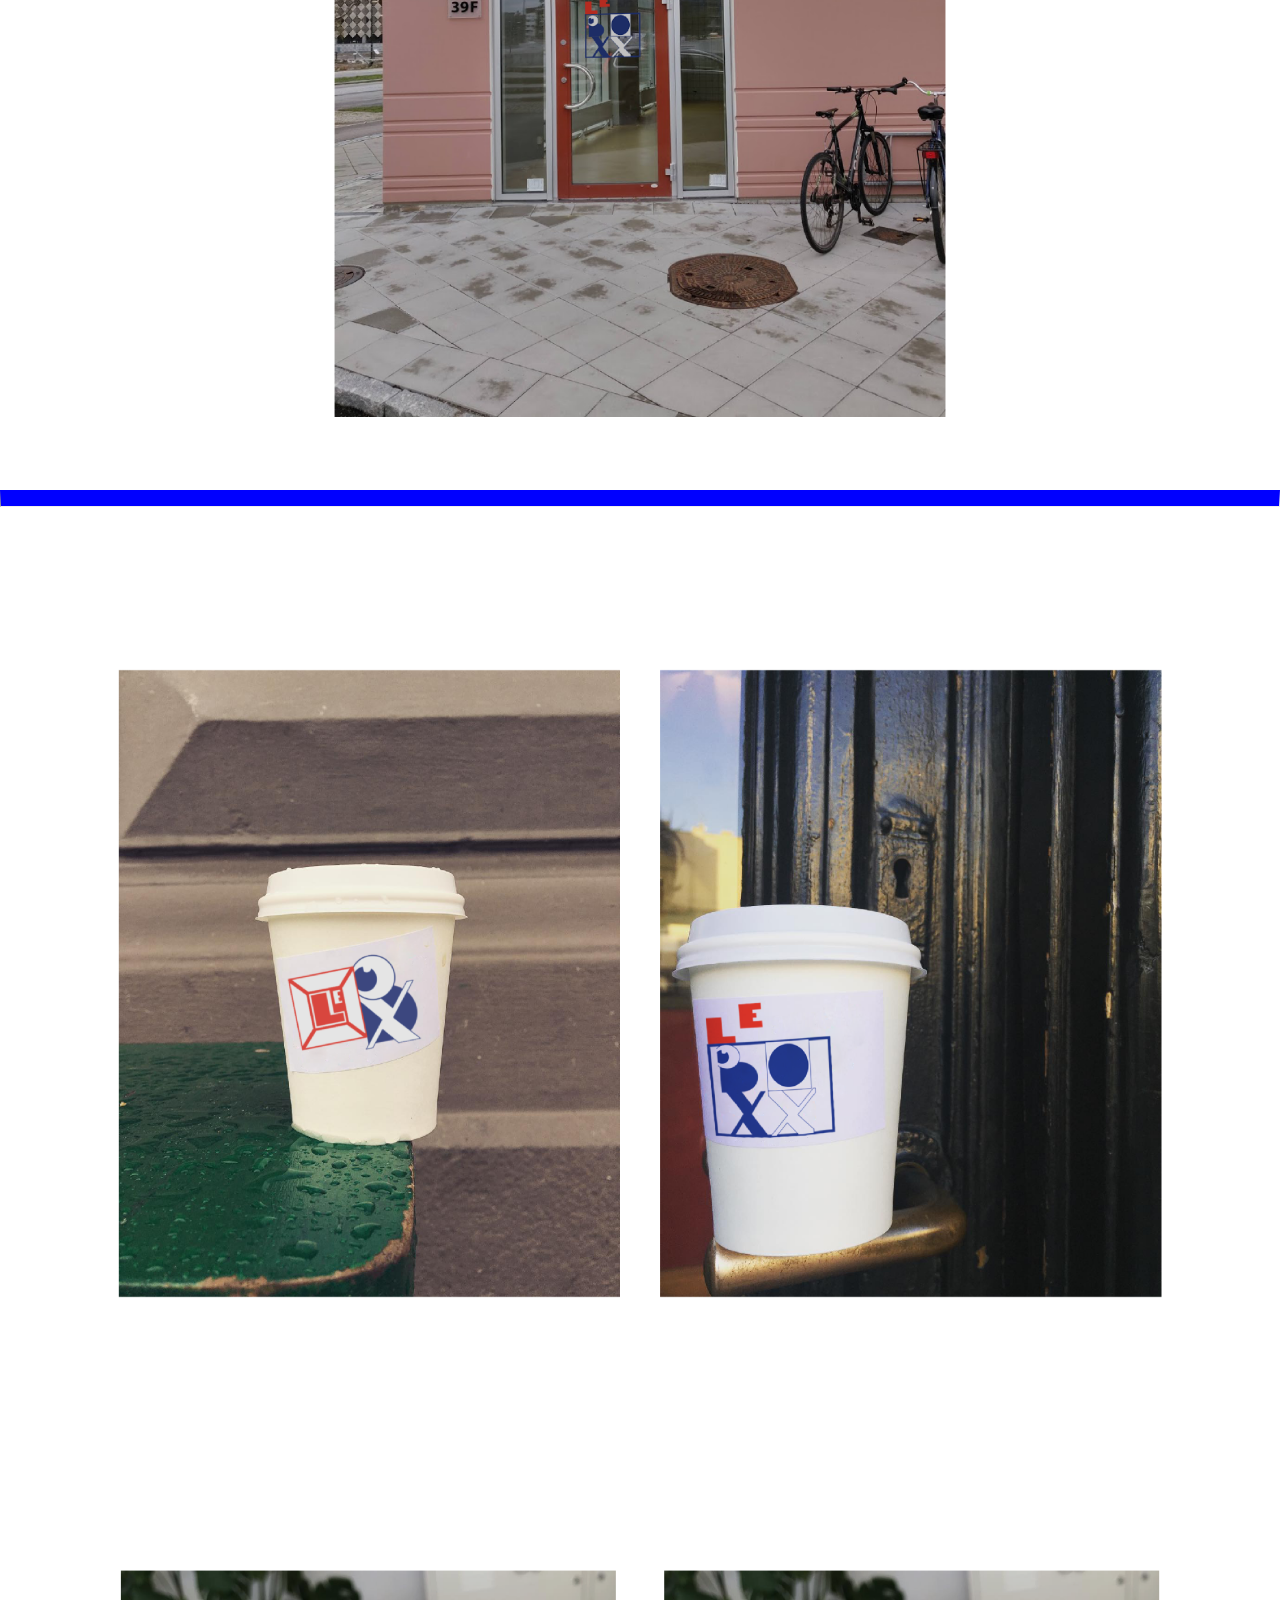
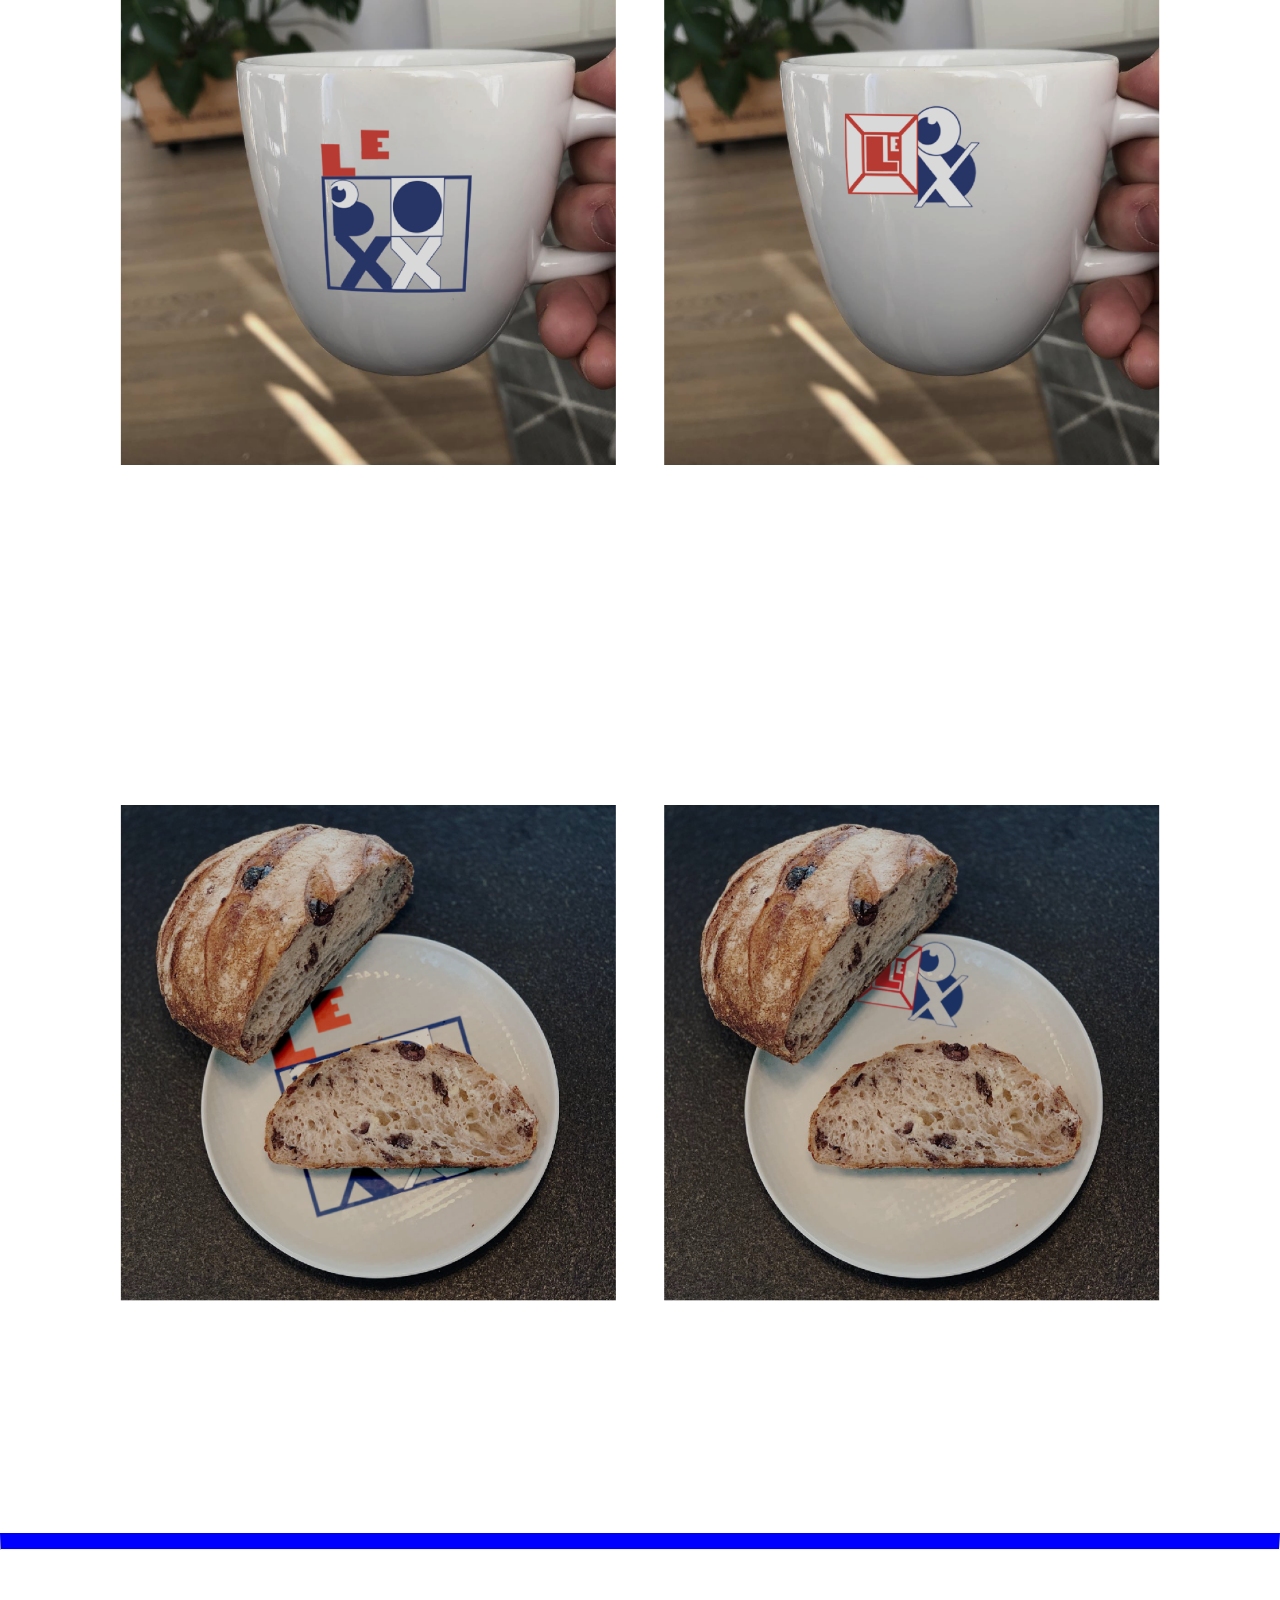
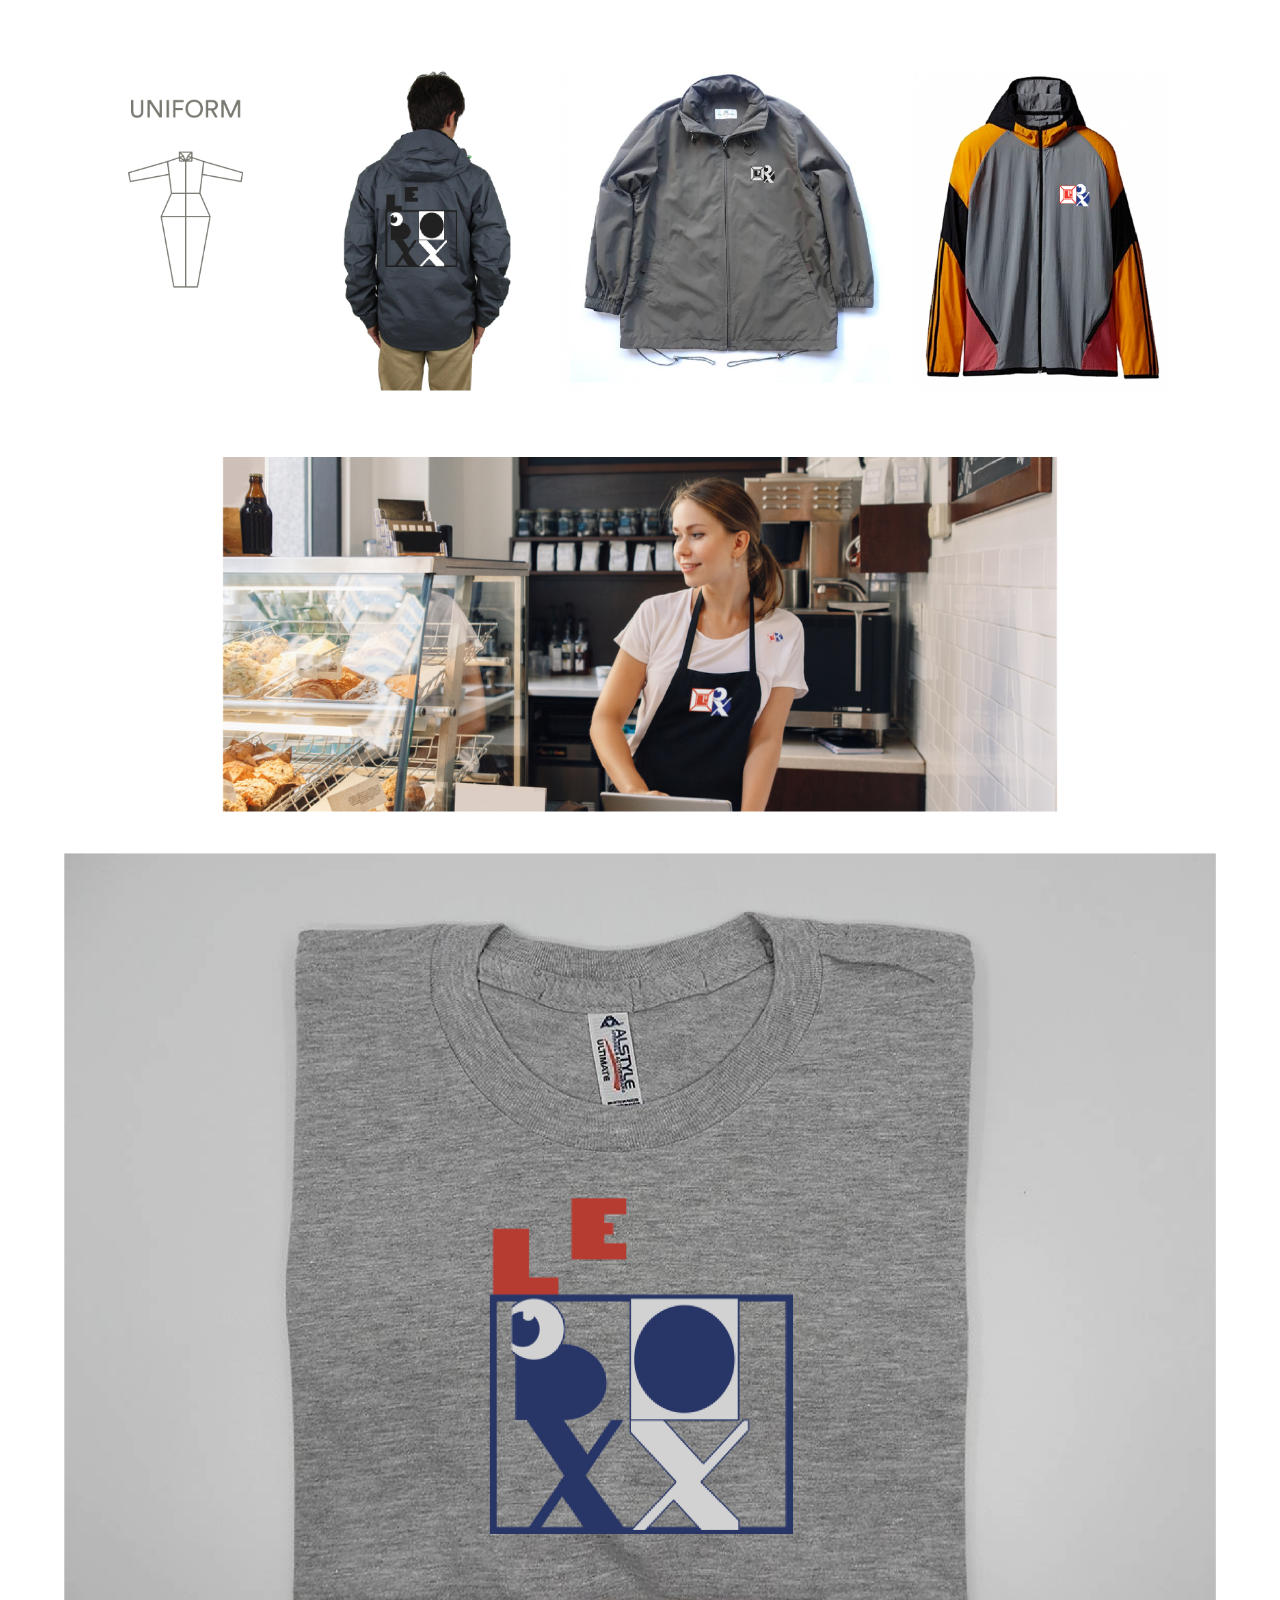
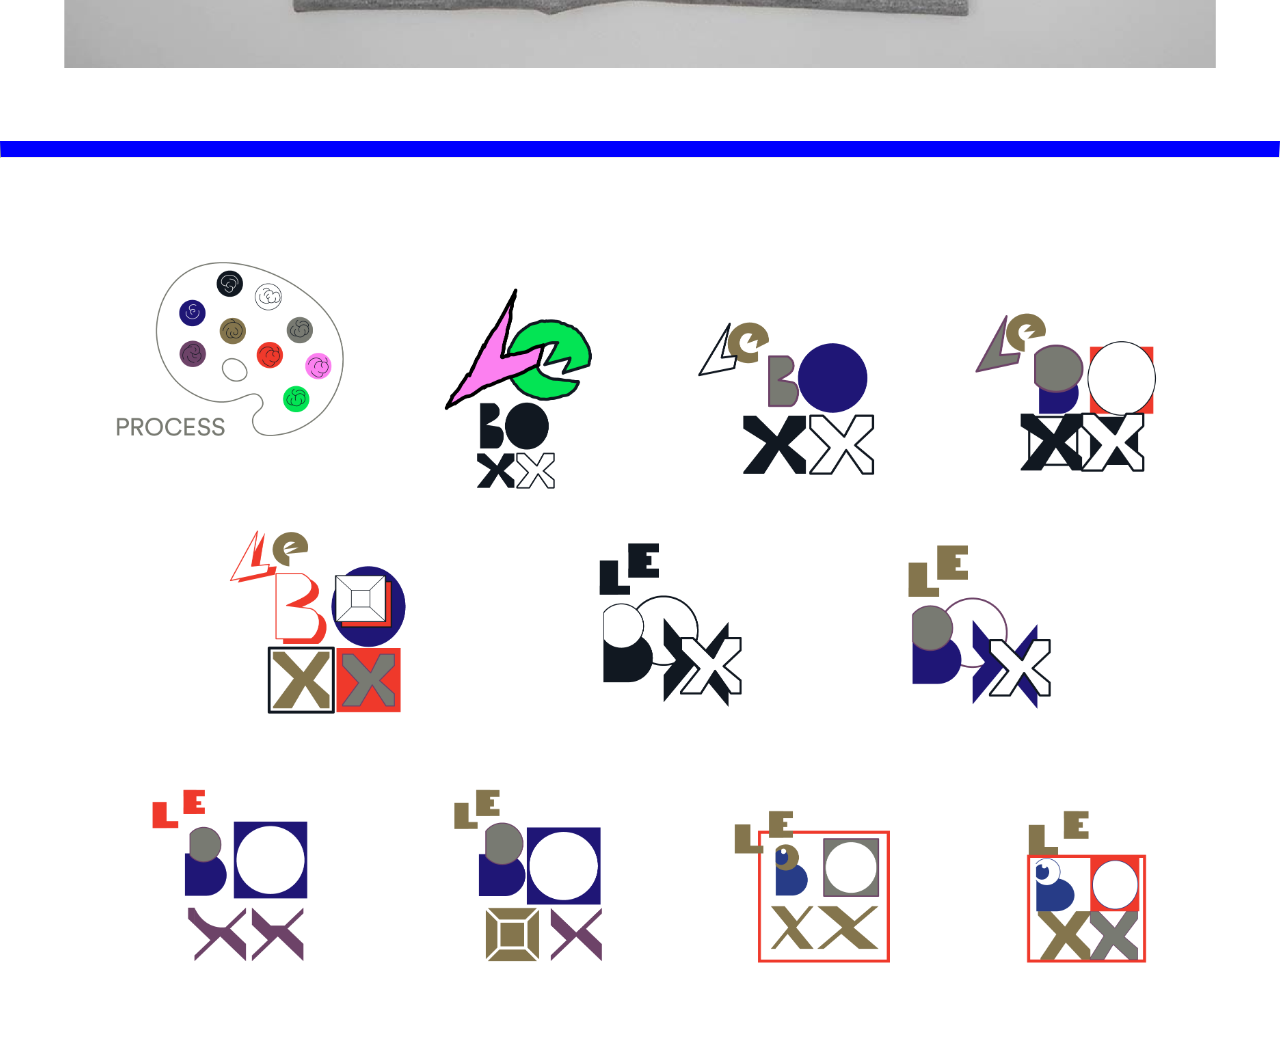
==== commit 4e056f95: "edits" ====
--- a/img/ncic/leBoxx/index.html
+++ b/img/ncic/leBoxx/index.html
@@ -70,7 +70,7 @@
     </div>
 </div>
 
-<div style="margin:1 36px 0px 136px 0px;">
+<div style="margin: 136px 0px 136px 0px;">
 
     <a href="leBoxxLogo.pdf">
     <img style="width:210px;" src="pdf@4x.png" alt=""><p>
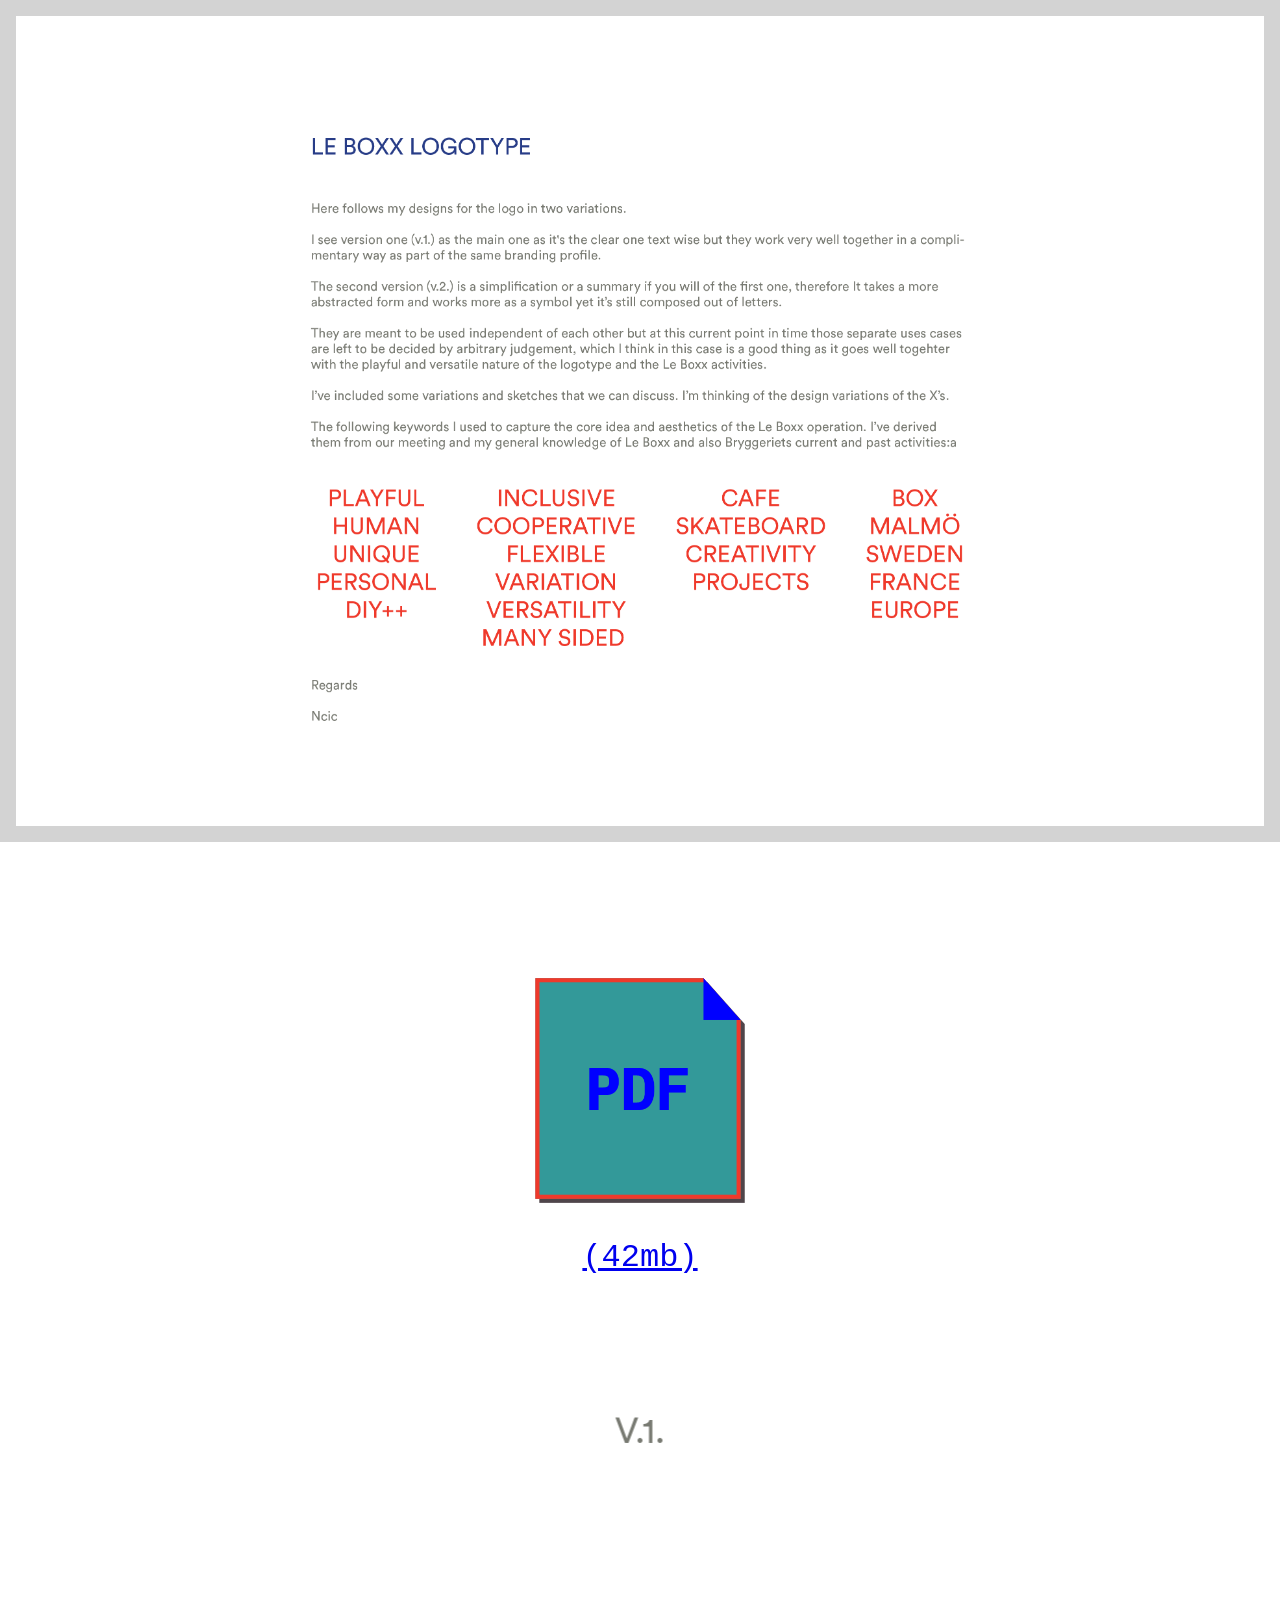
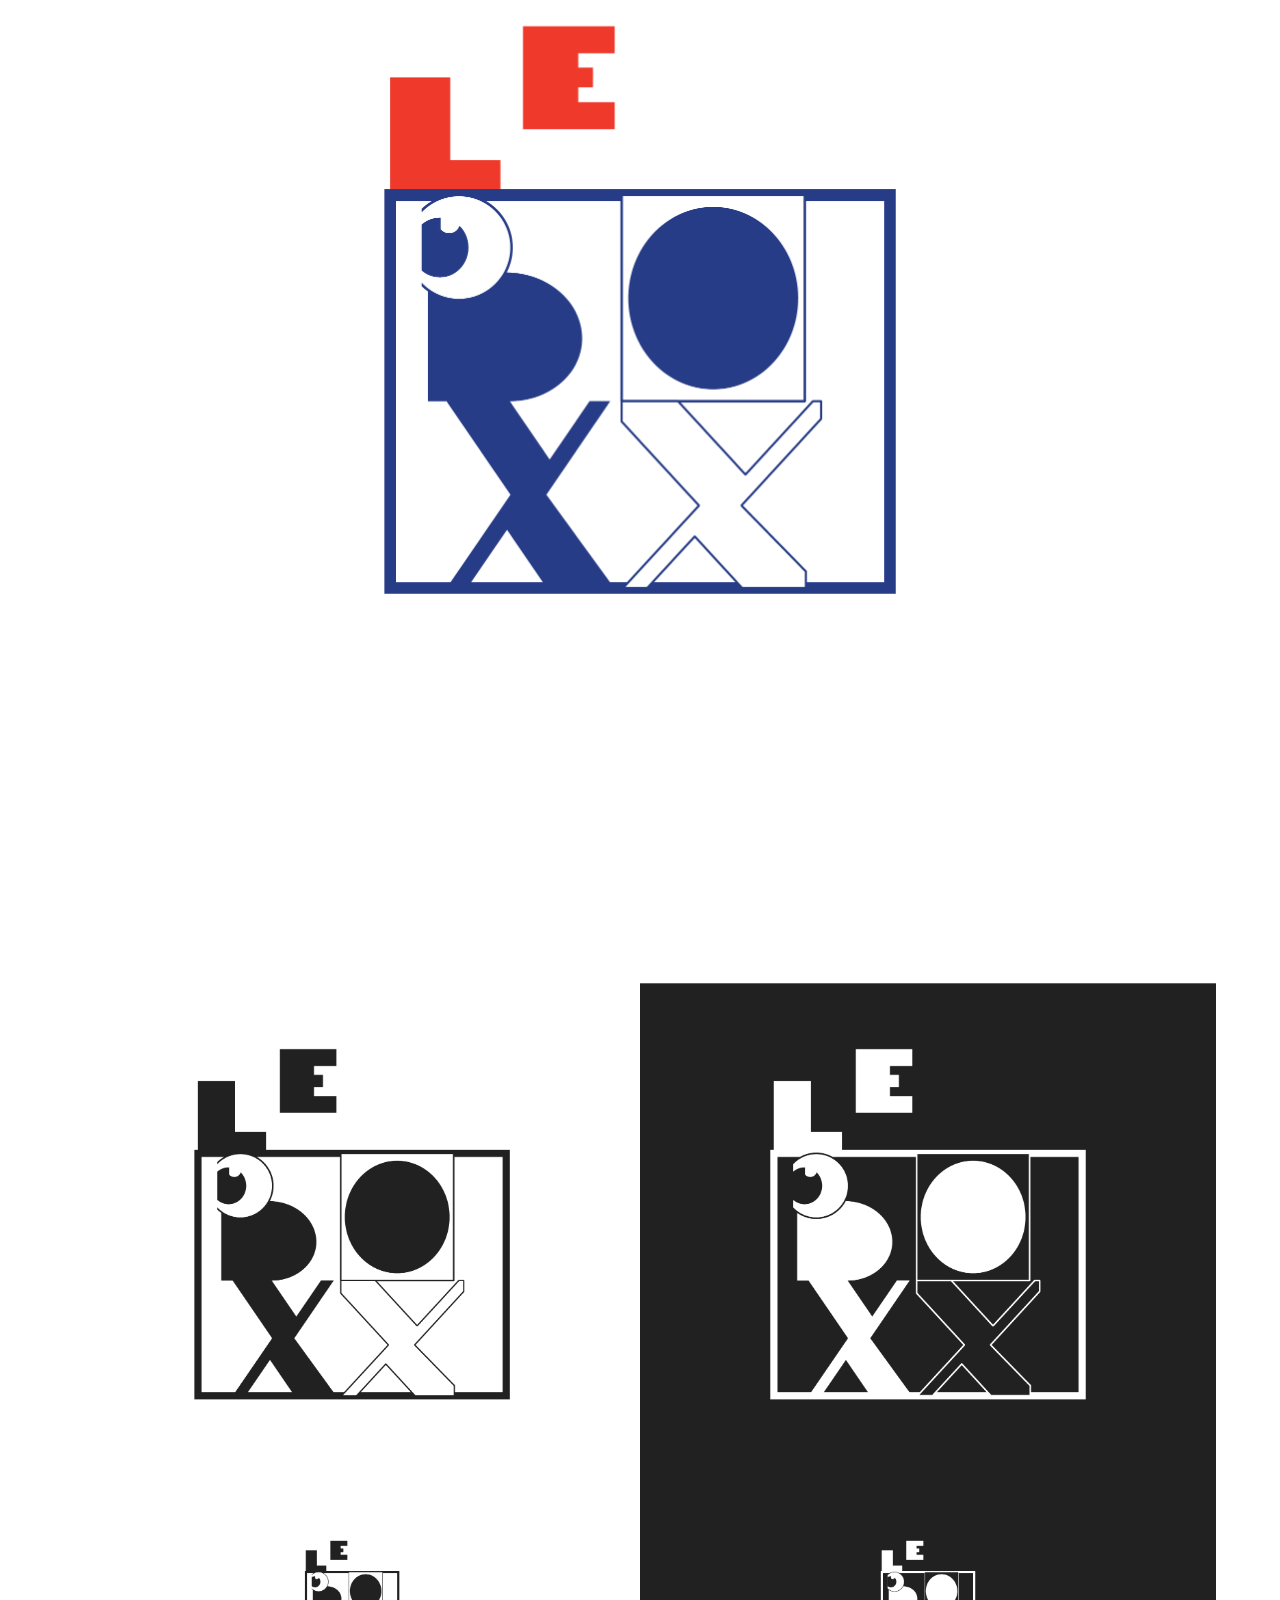
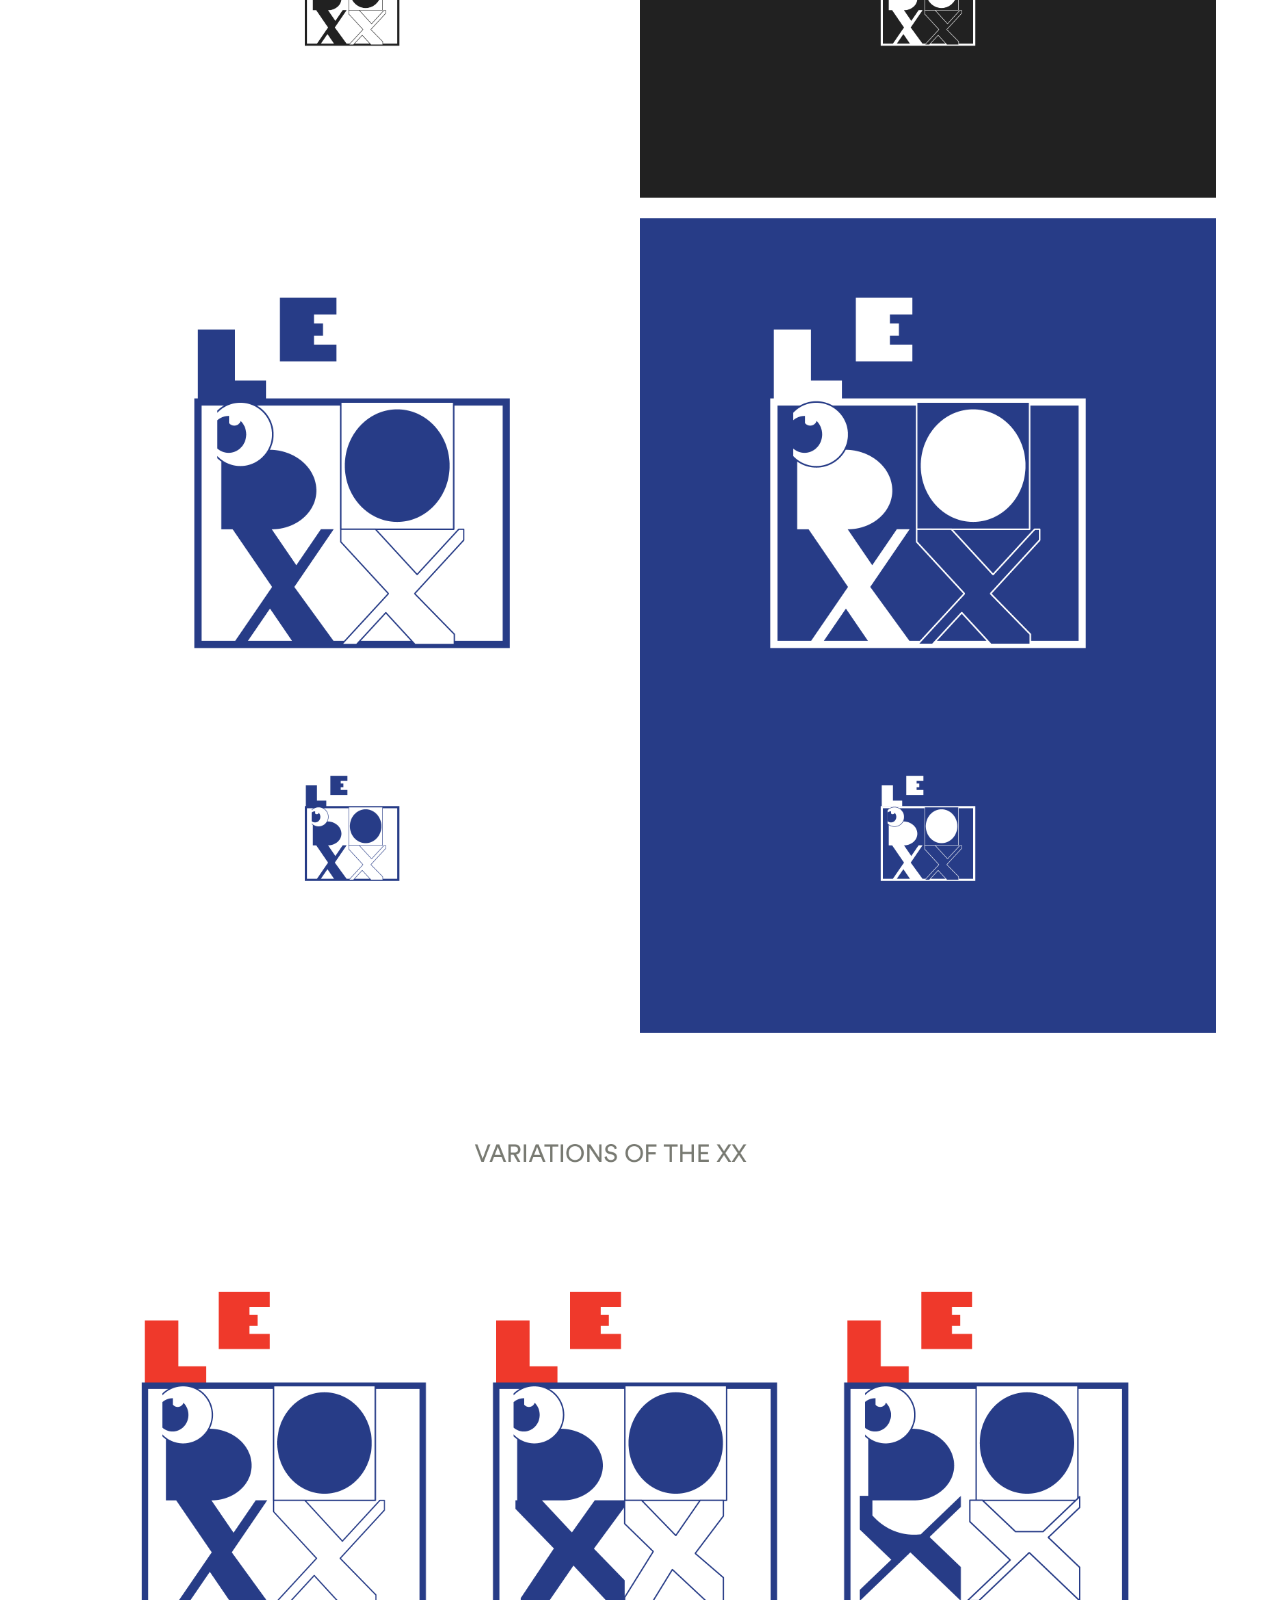
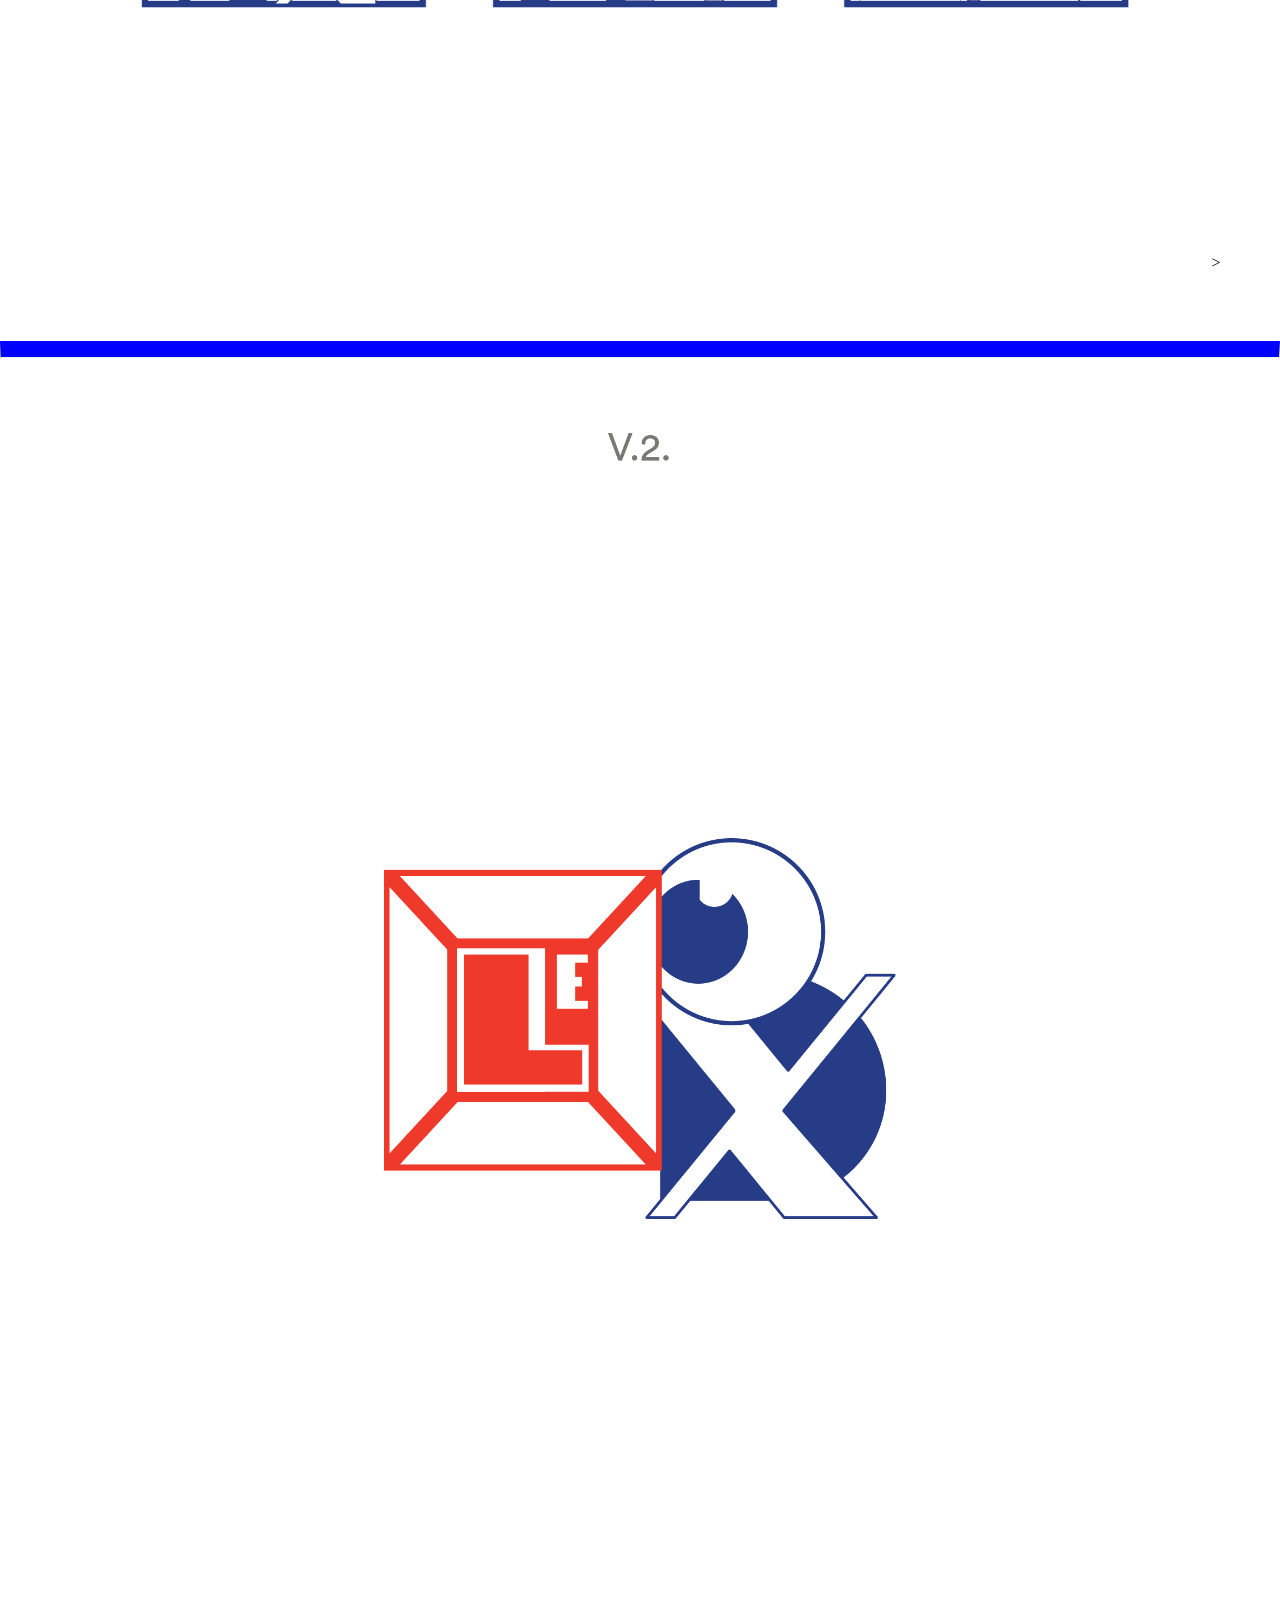
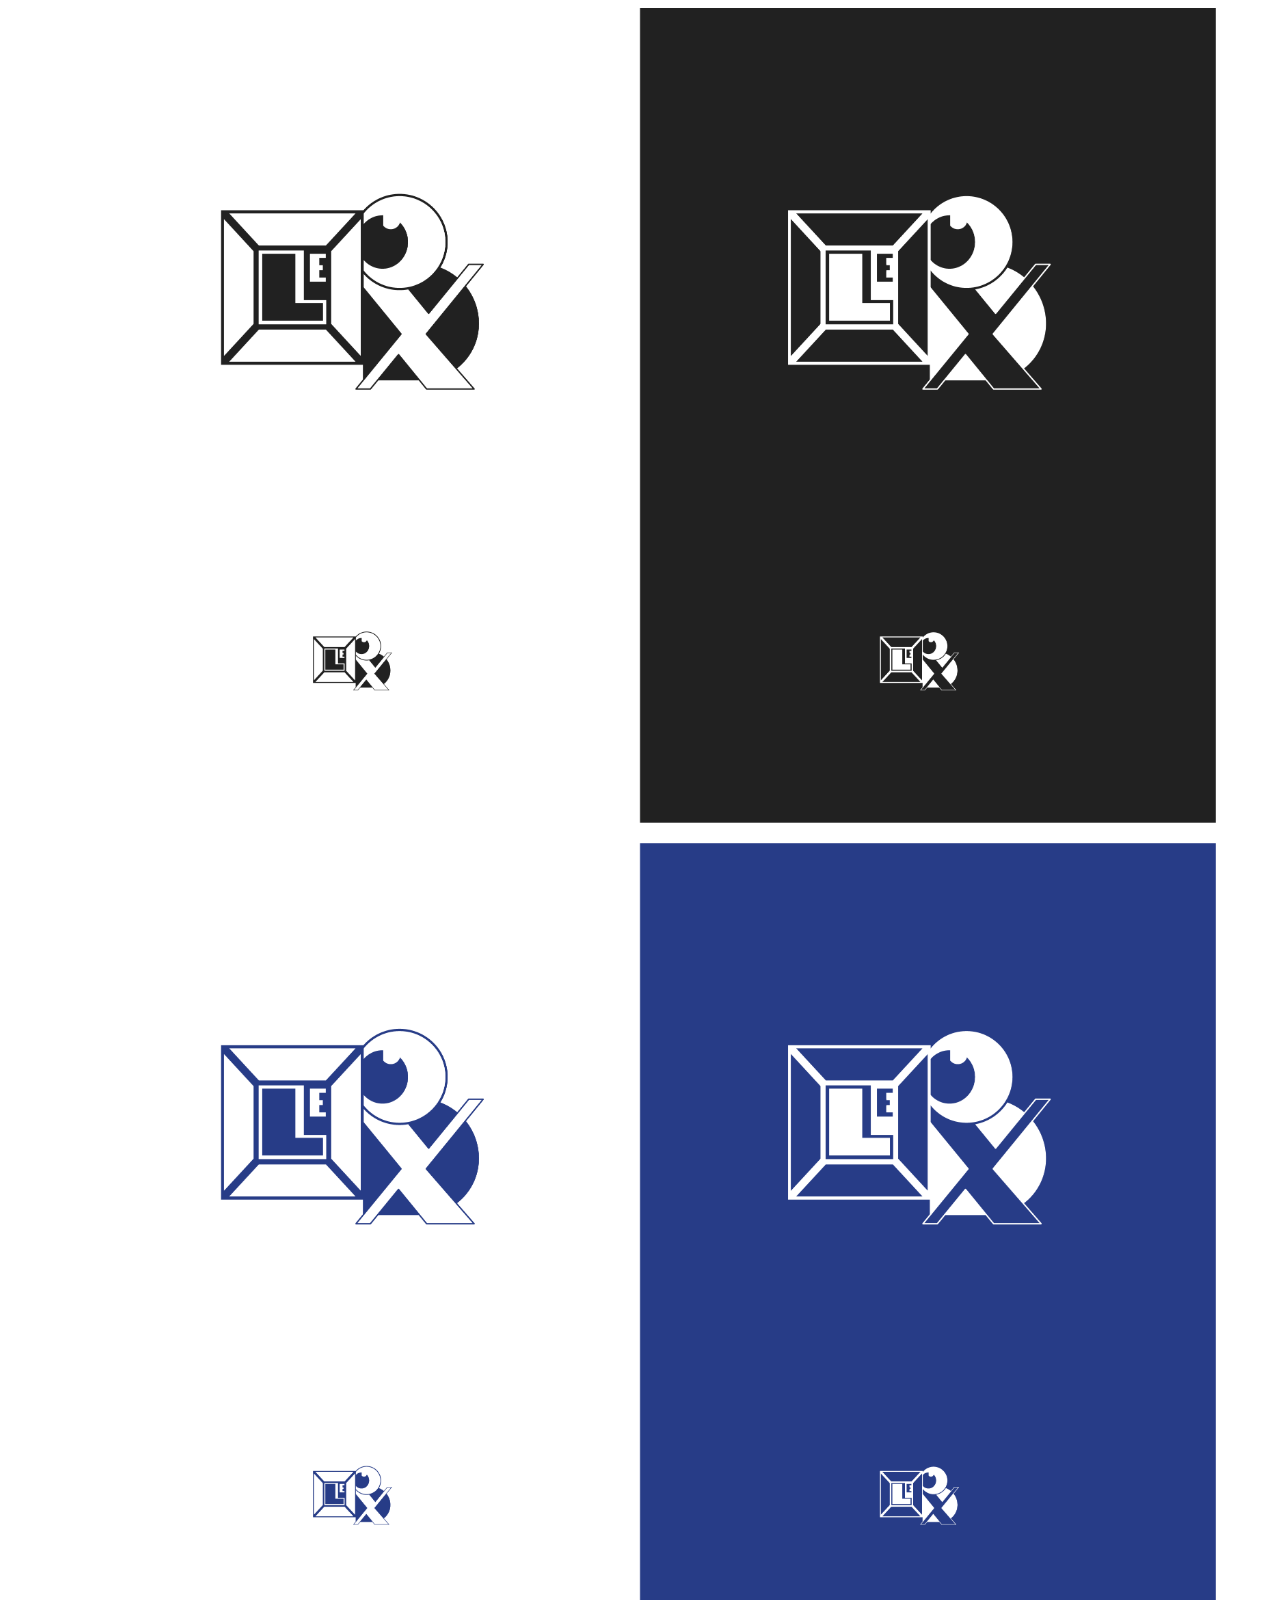
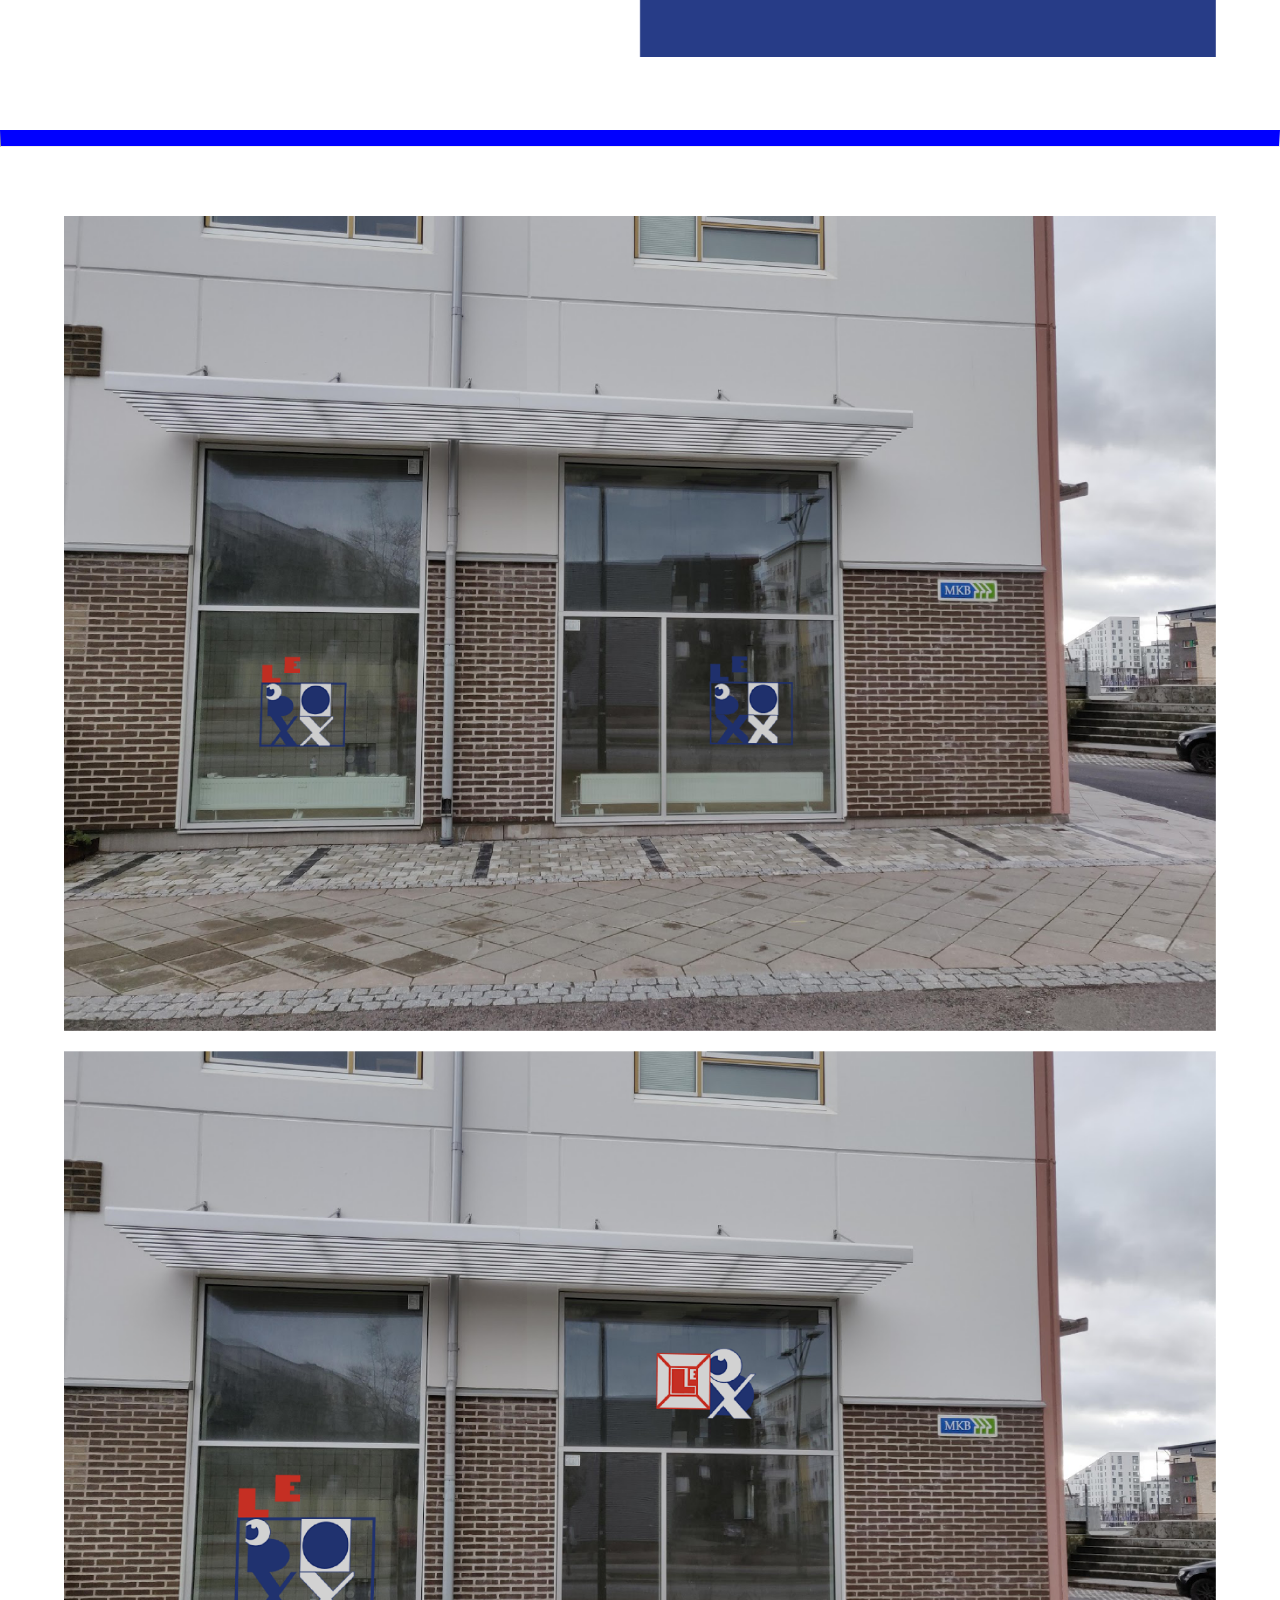
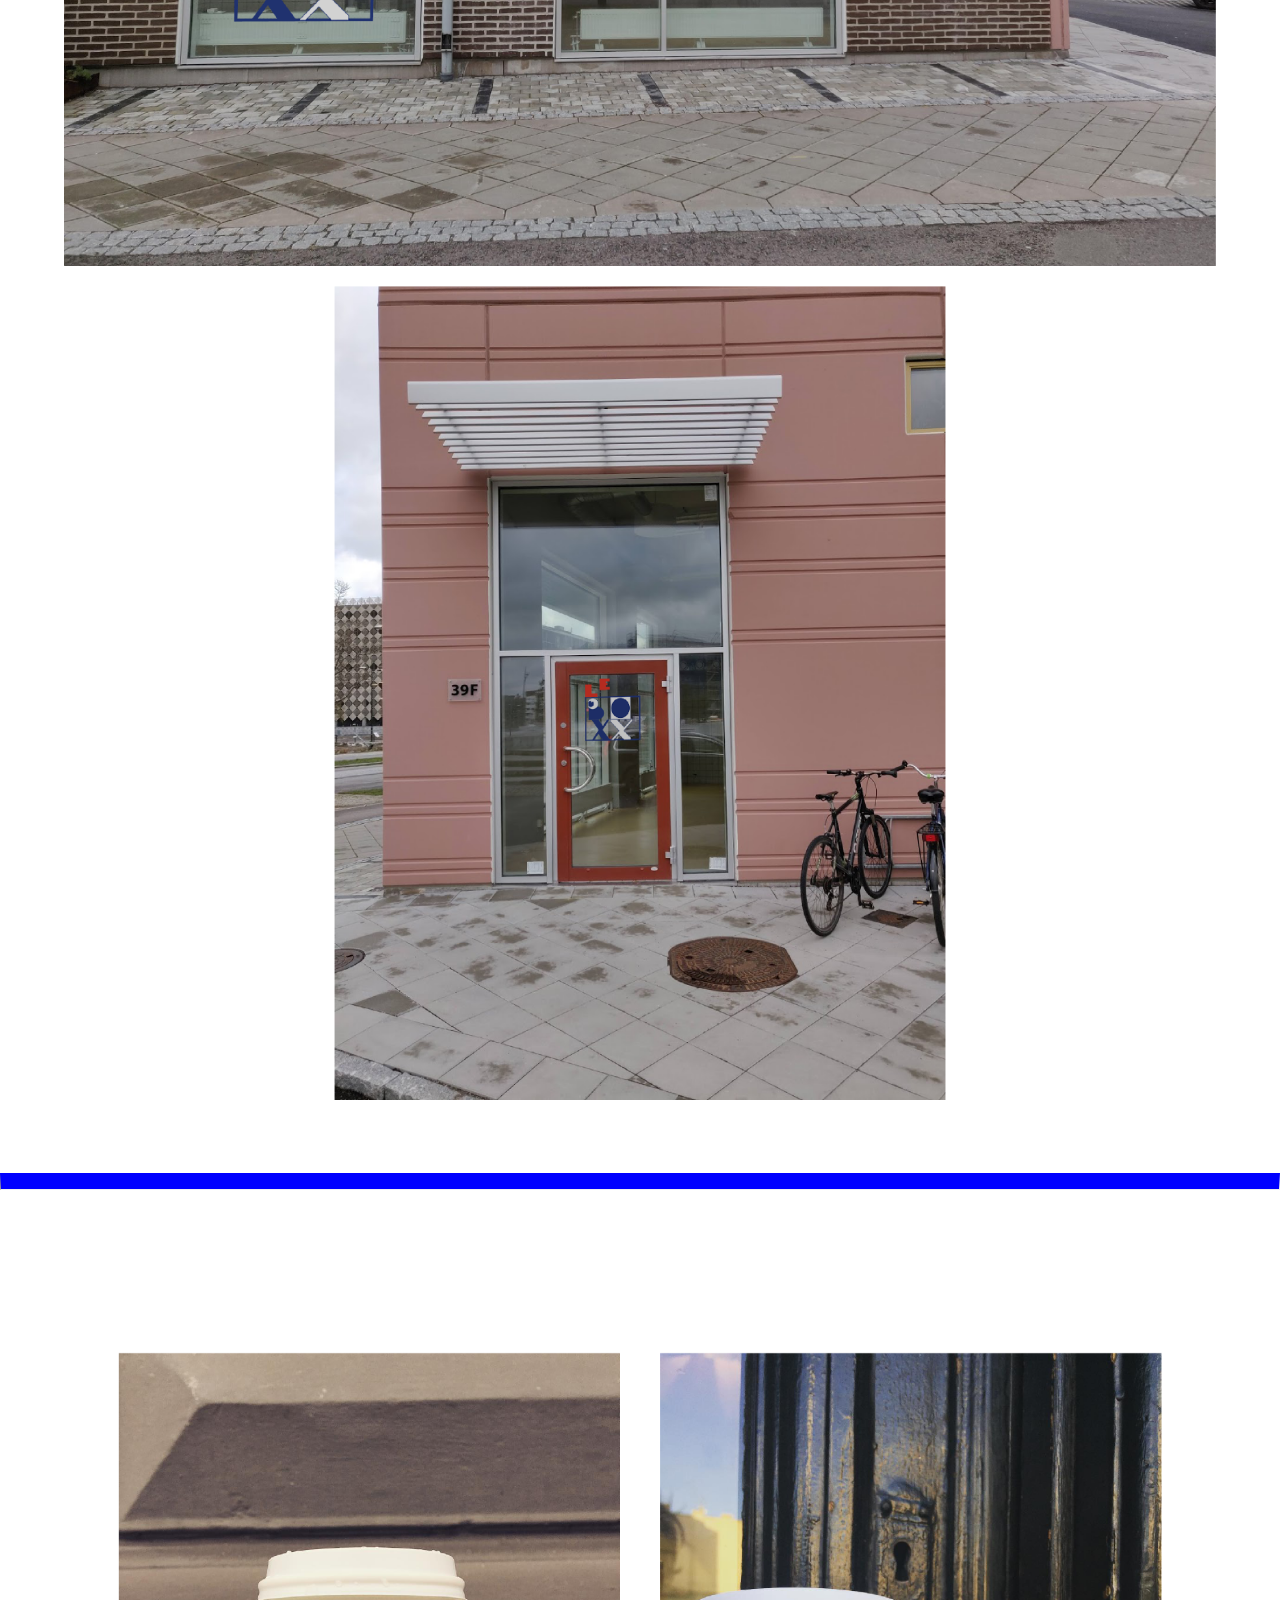
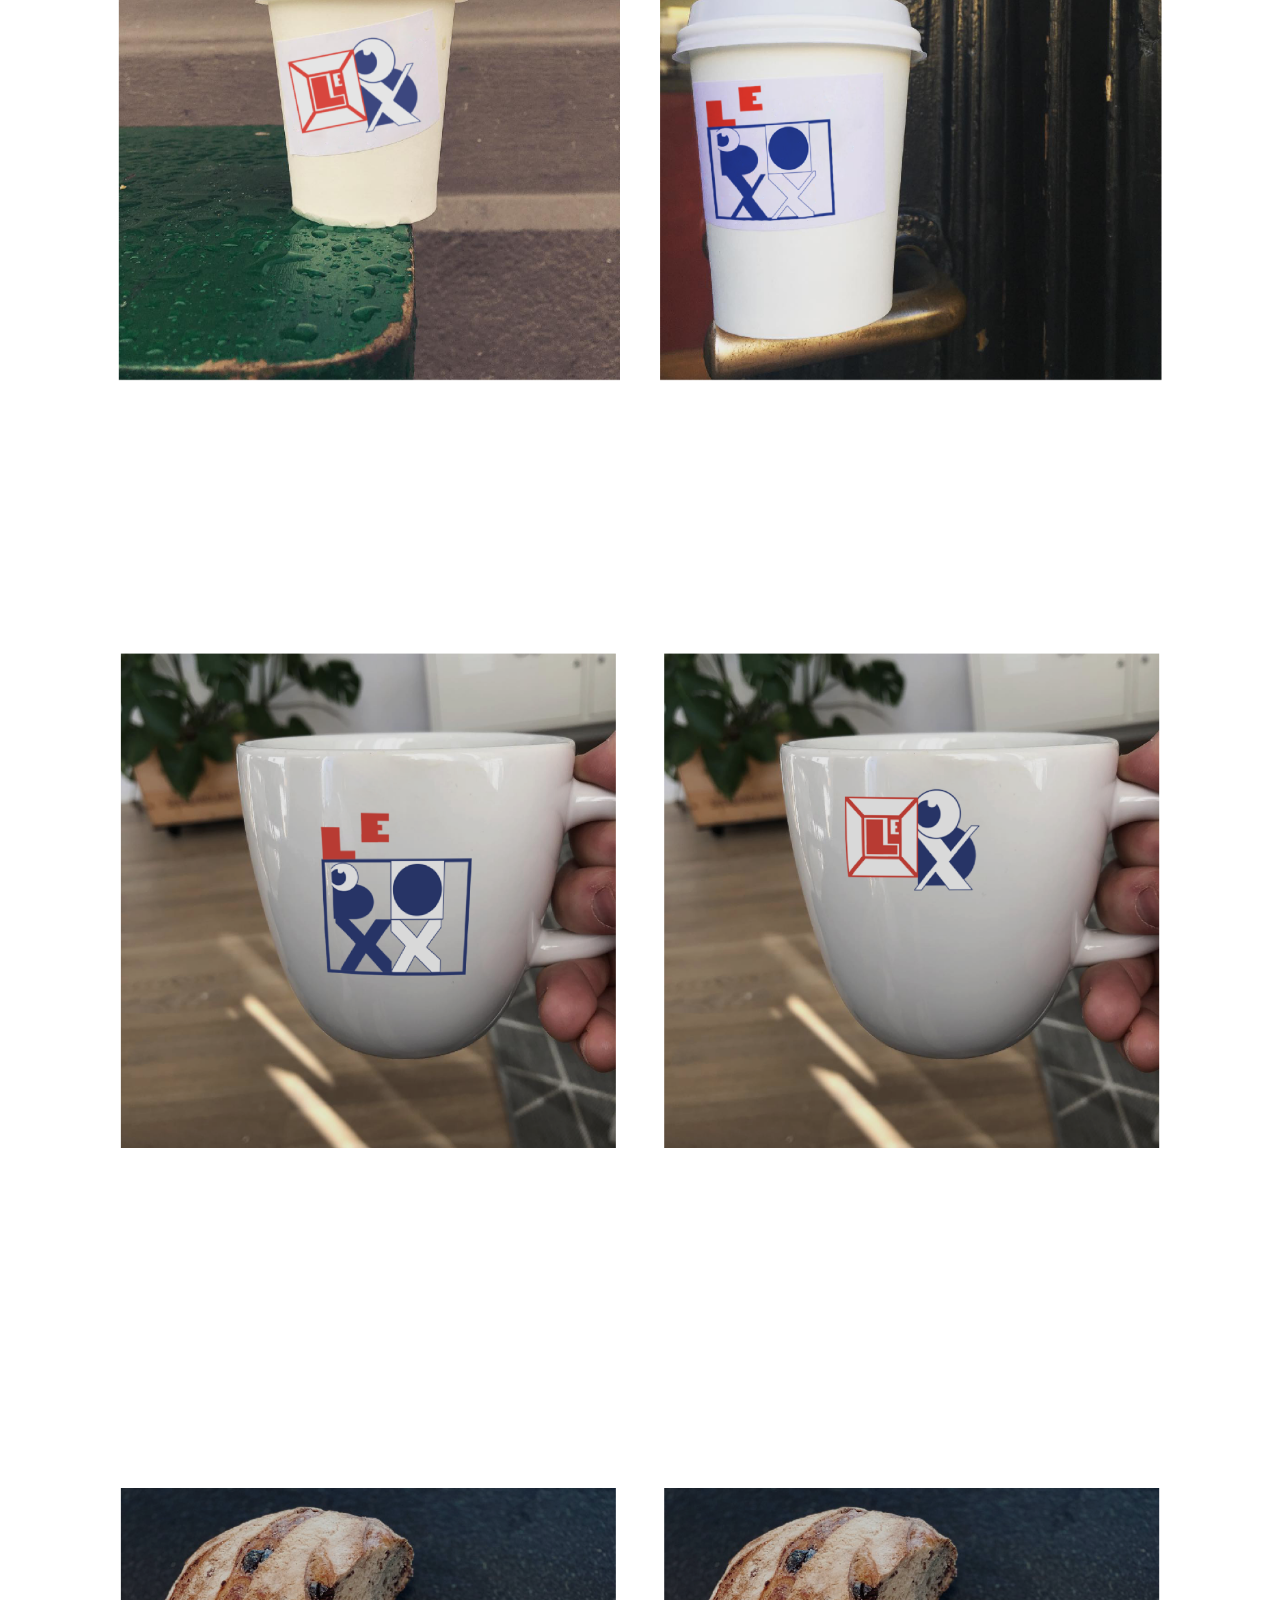
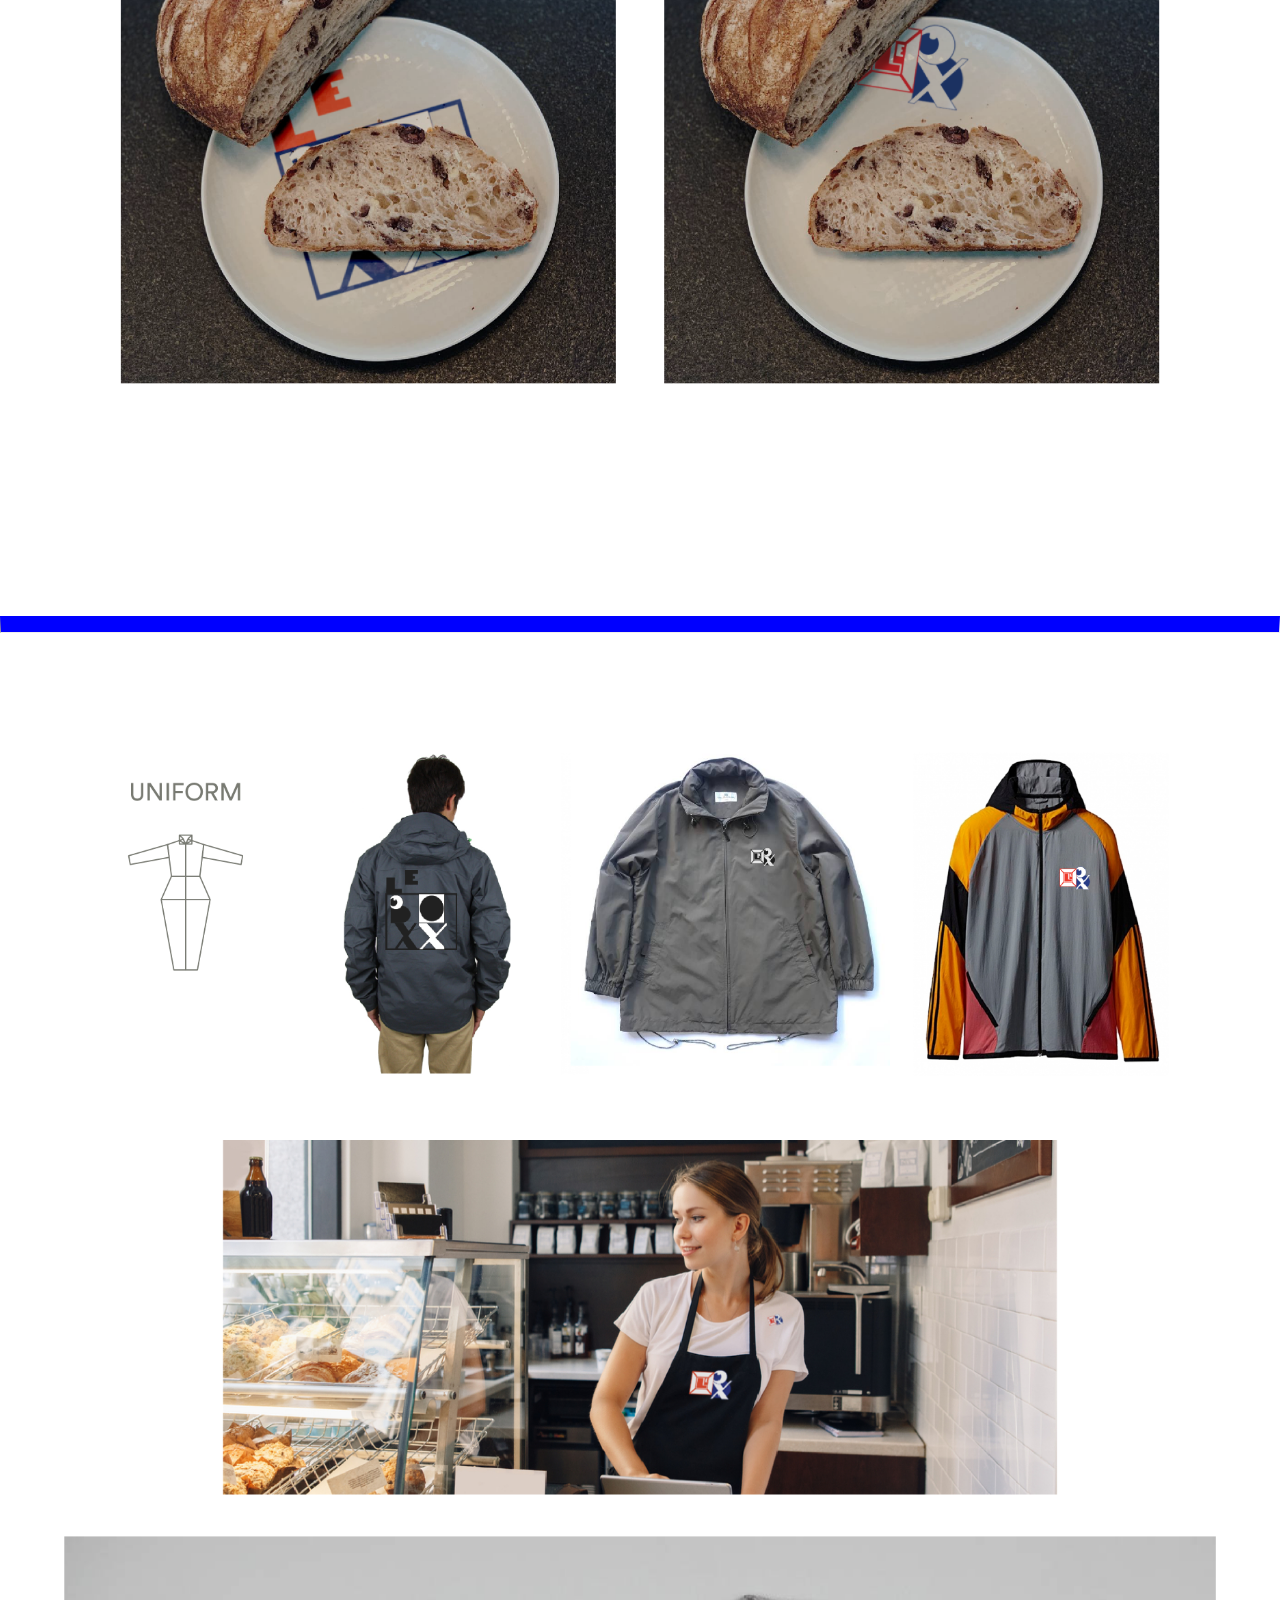
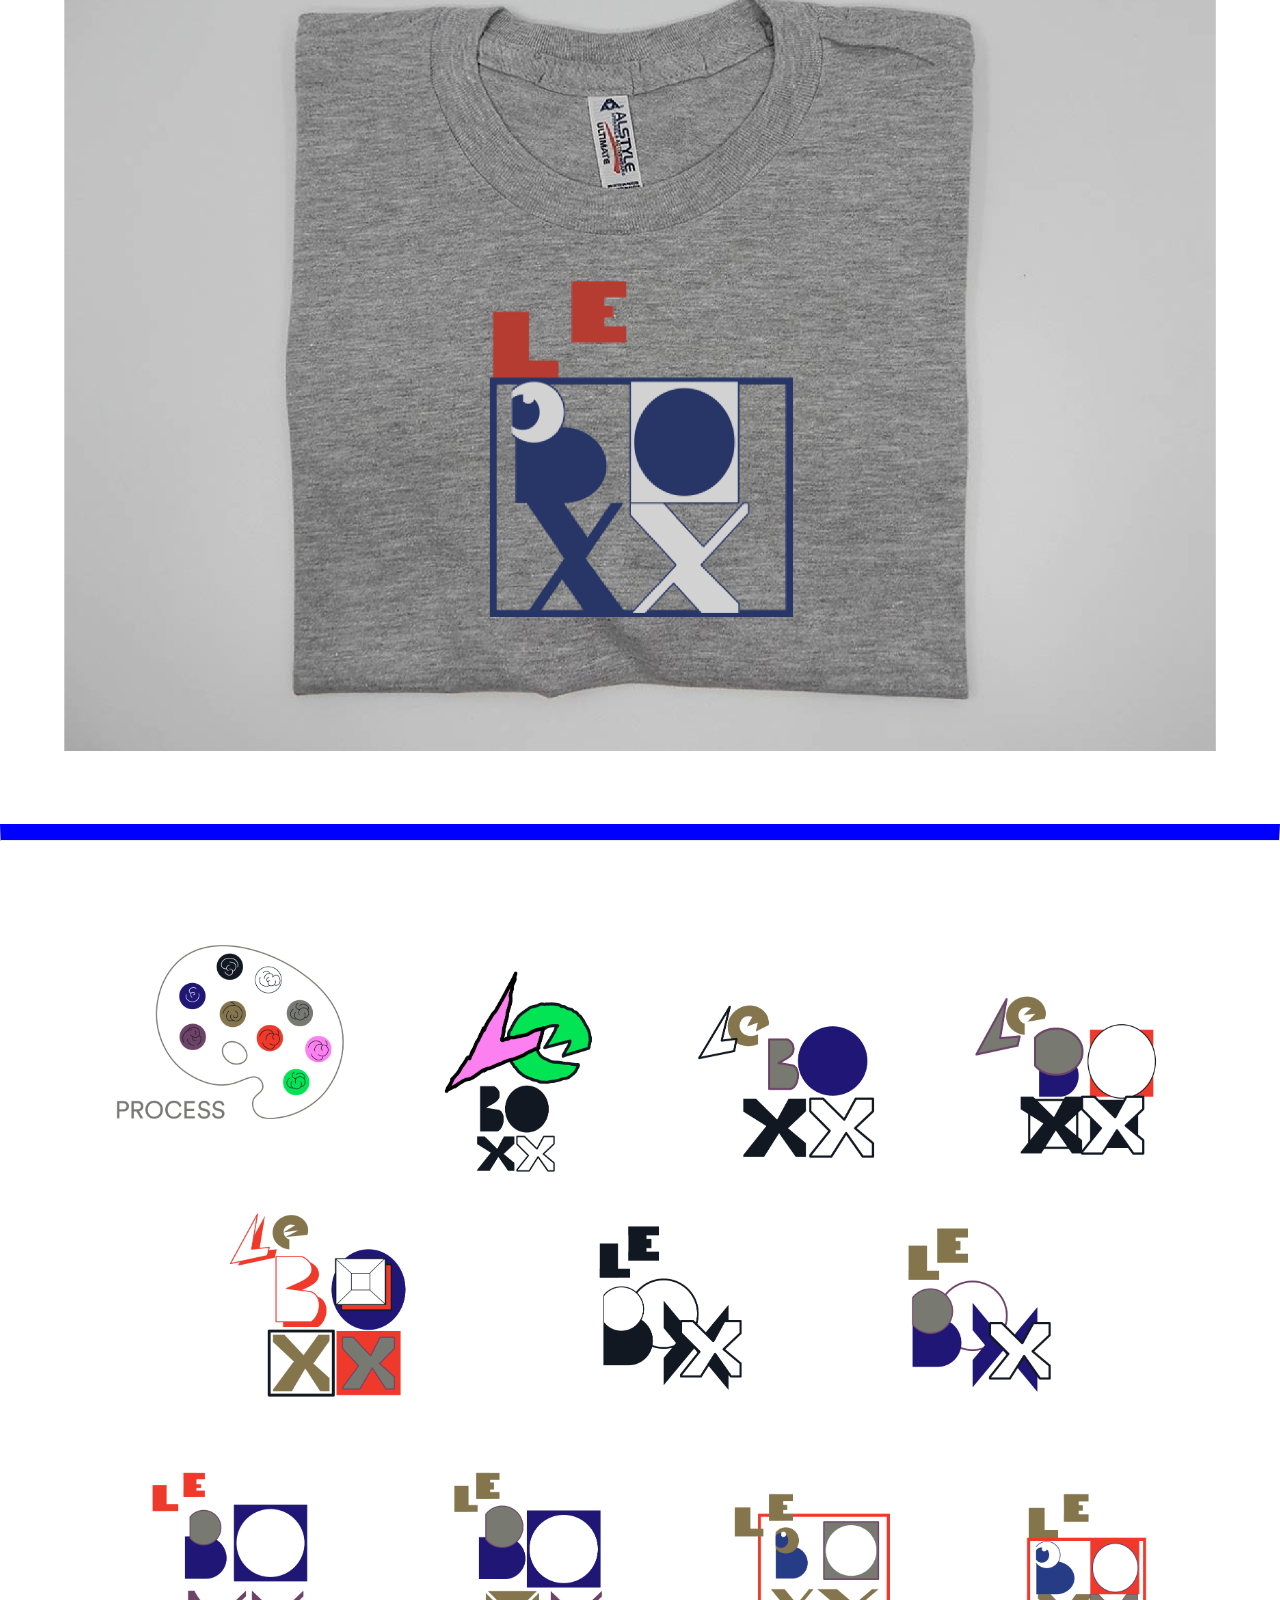
==== commit afd40707: "updates" ====
--- a/img/ncic/leBoxx/index.html
+++ b/img/ncic/leBoxx/index.html
@@ -79,14 +79,14 @@
         </div>
 
 
-<img src="01@4x.png" alt=""><p>
+<img style="width:512px; margin-bottom: 369px;" src="01@4x.png" alt=""><p>
 <img src="02@4x.png" alt=""><p>
 <img src="03@4x.png" alt=""><p>
 <img src="04@4x.png" alt="">>
 
 <hr>
 
-<img src="05@4x.png" alt=""><p>
+<img style="width:512px; margin-bottom: 369px;" src="05@4x.png" alt=""><p>
 <img src="06@4x.png" alt=""><p>
 <img src="07@4x.png" alt="">
 
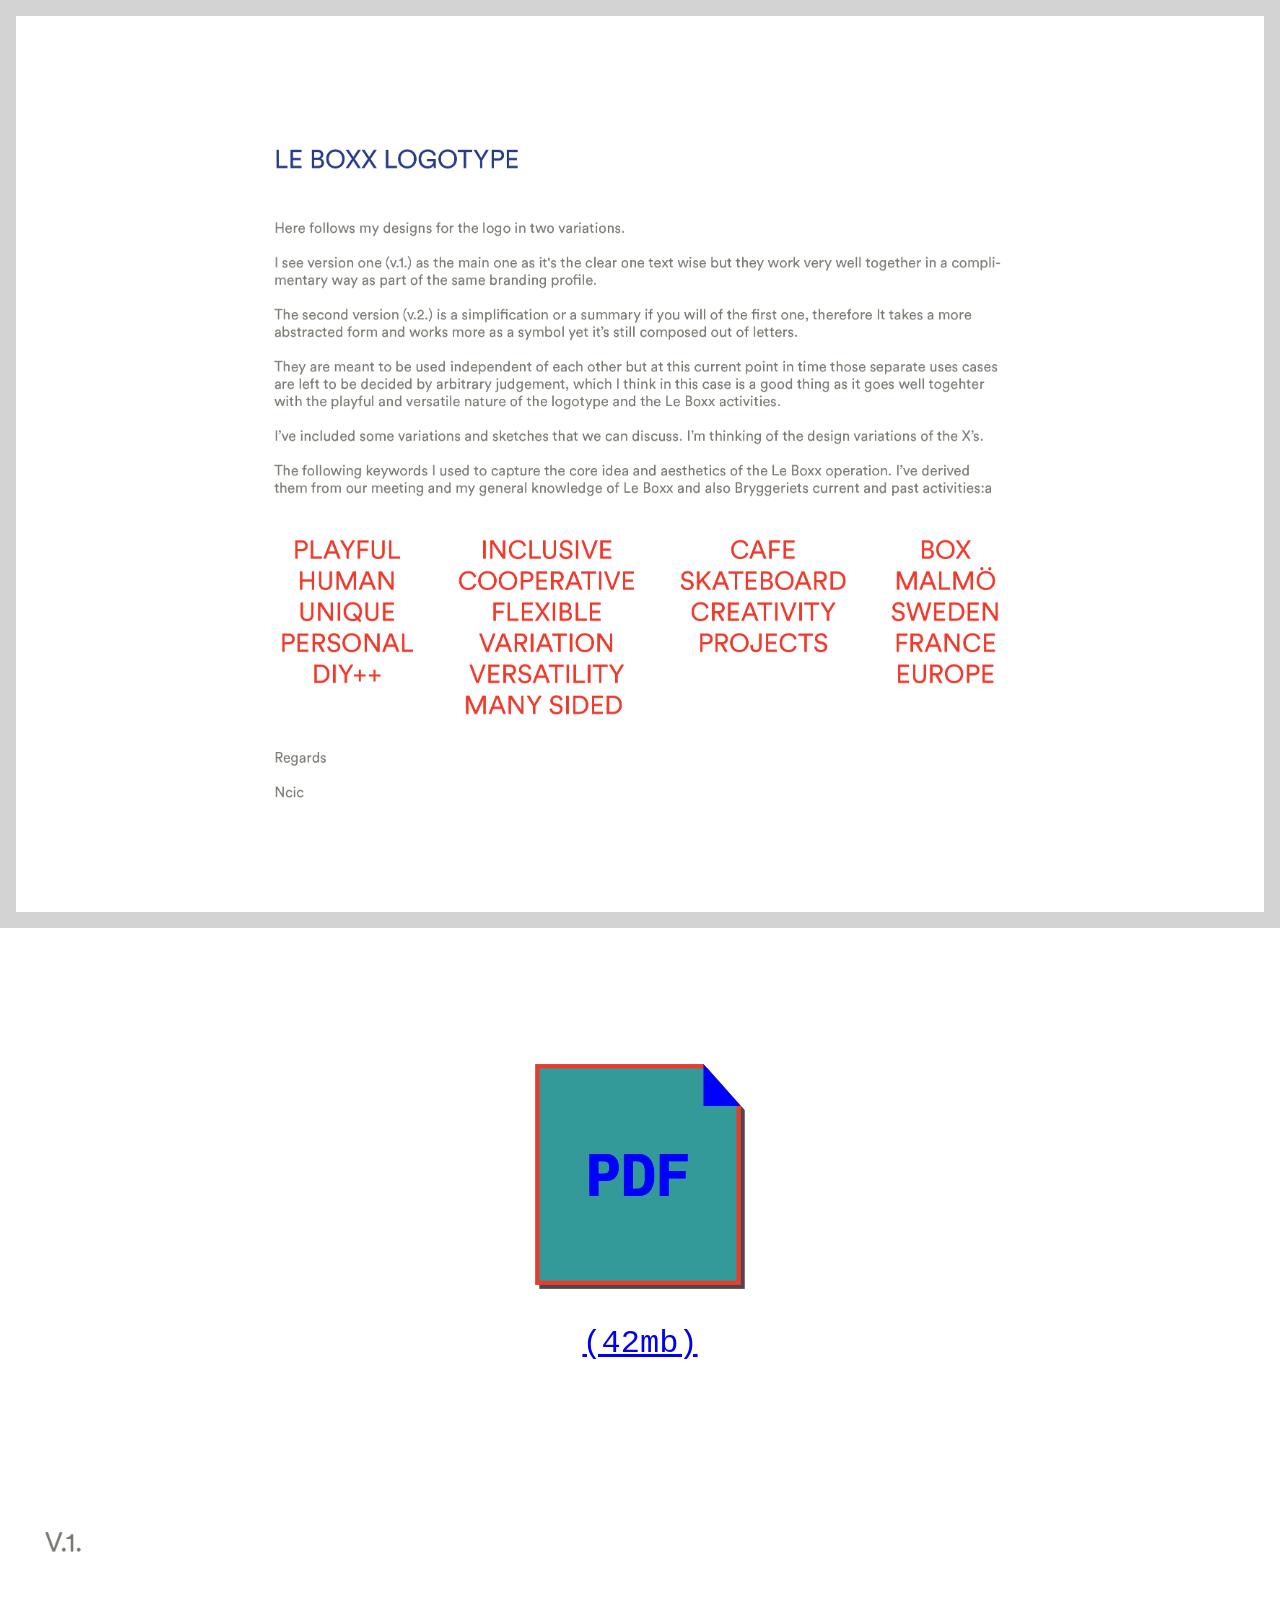
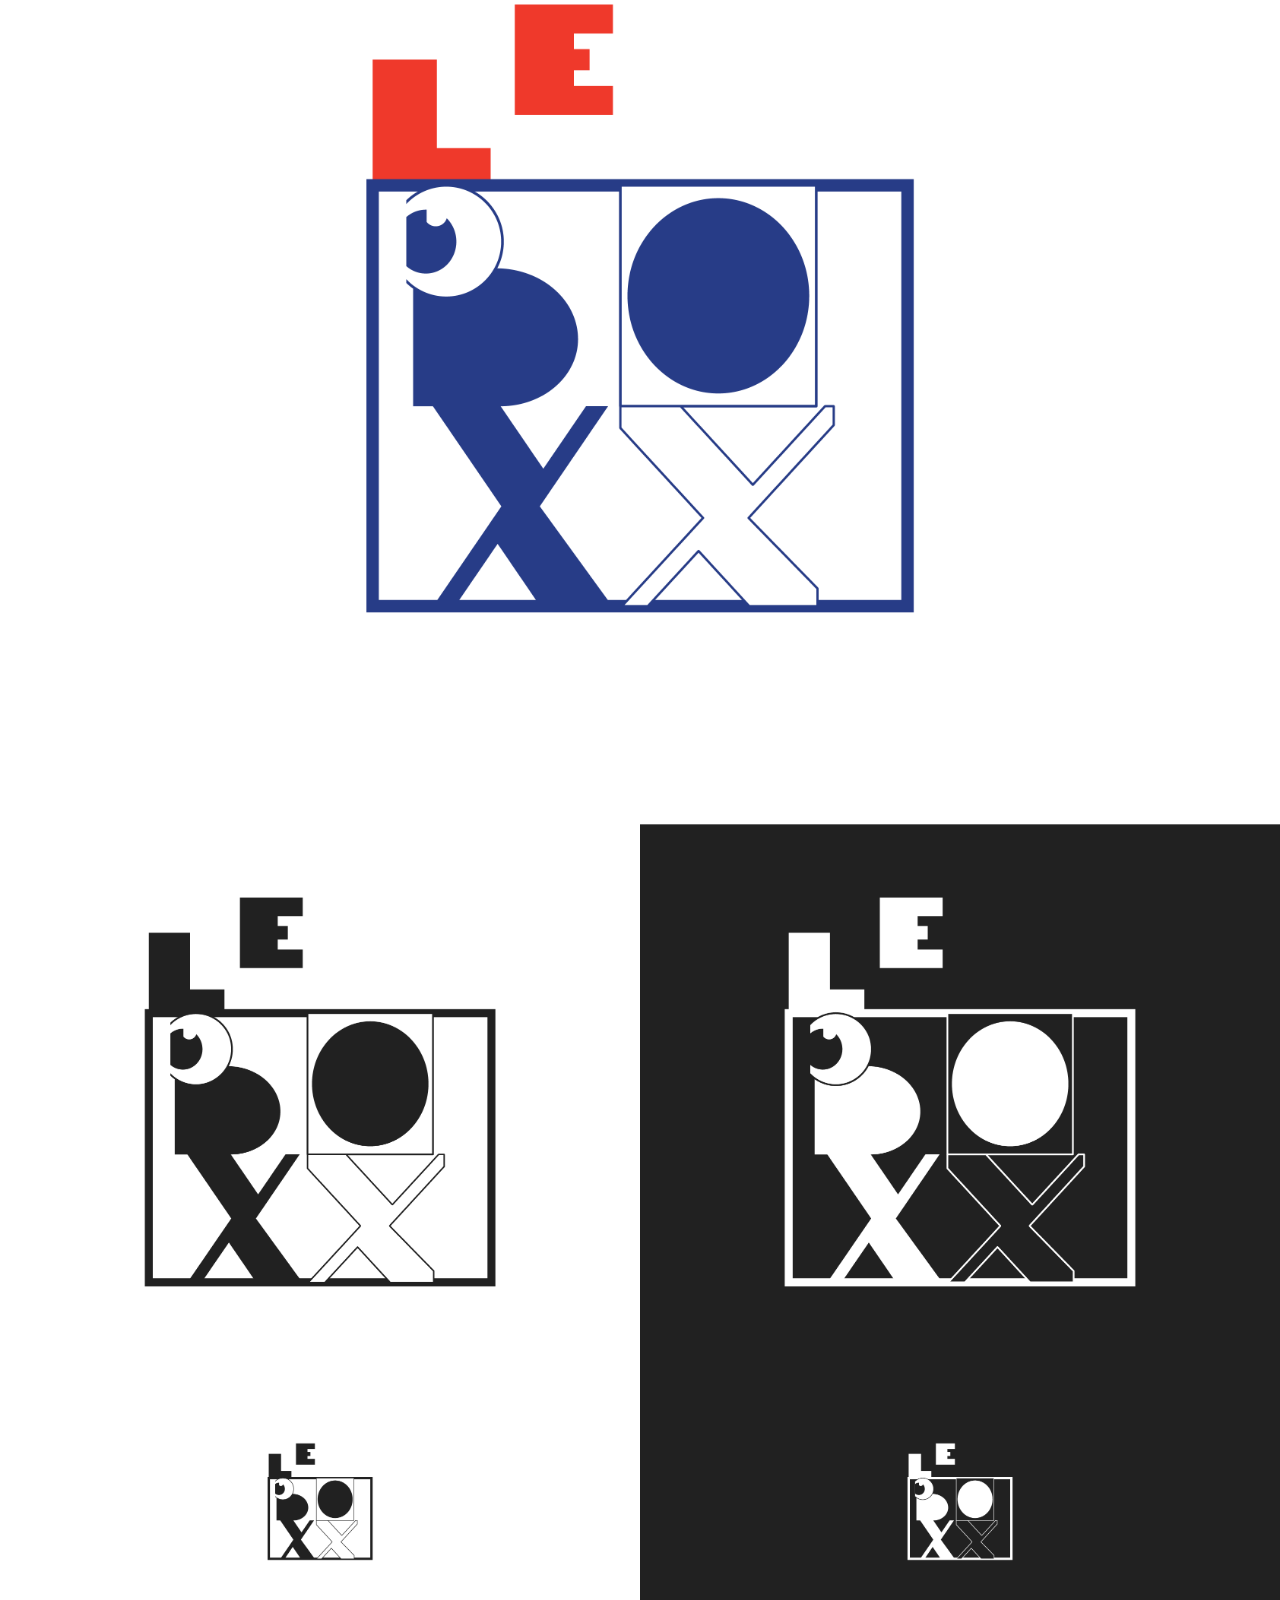
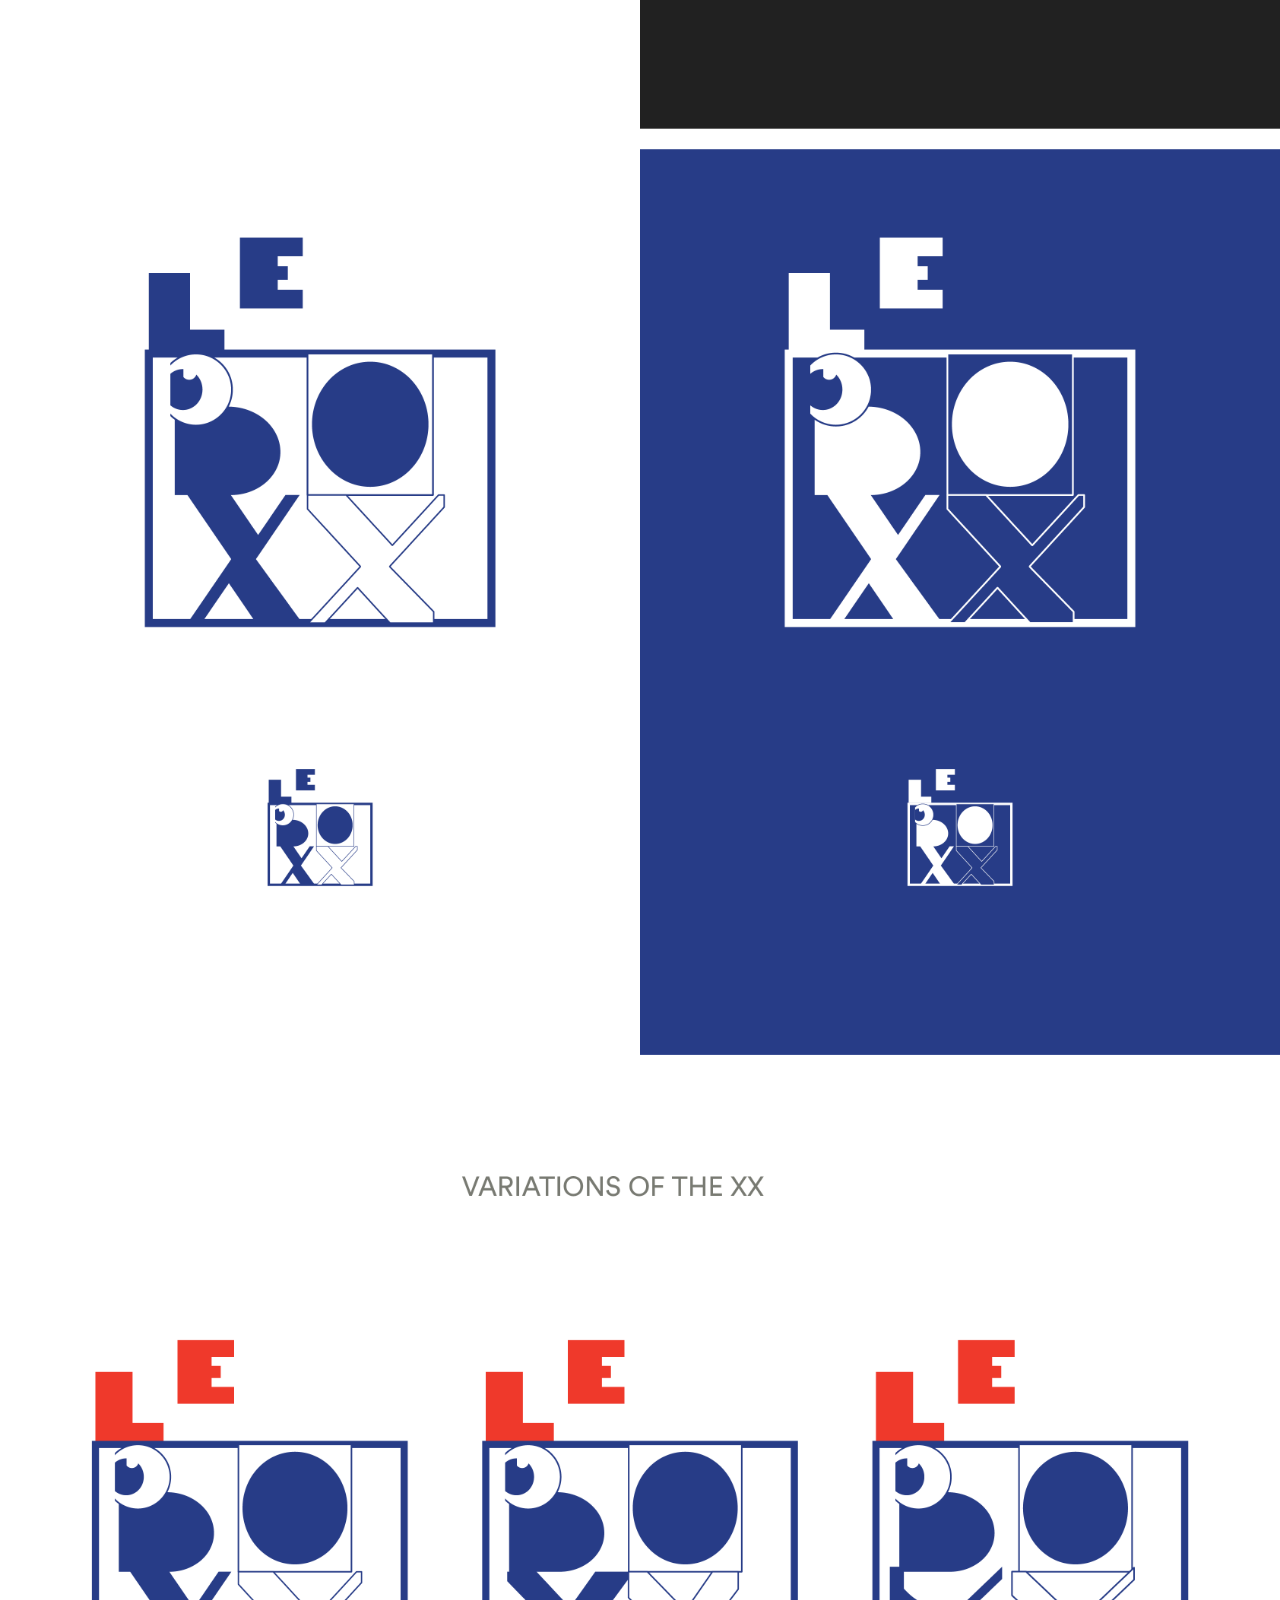
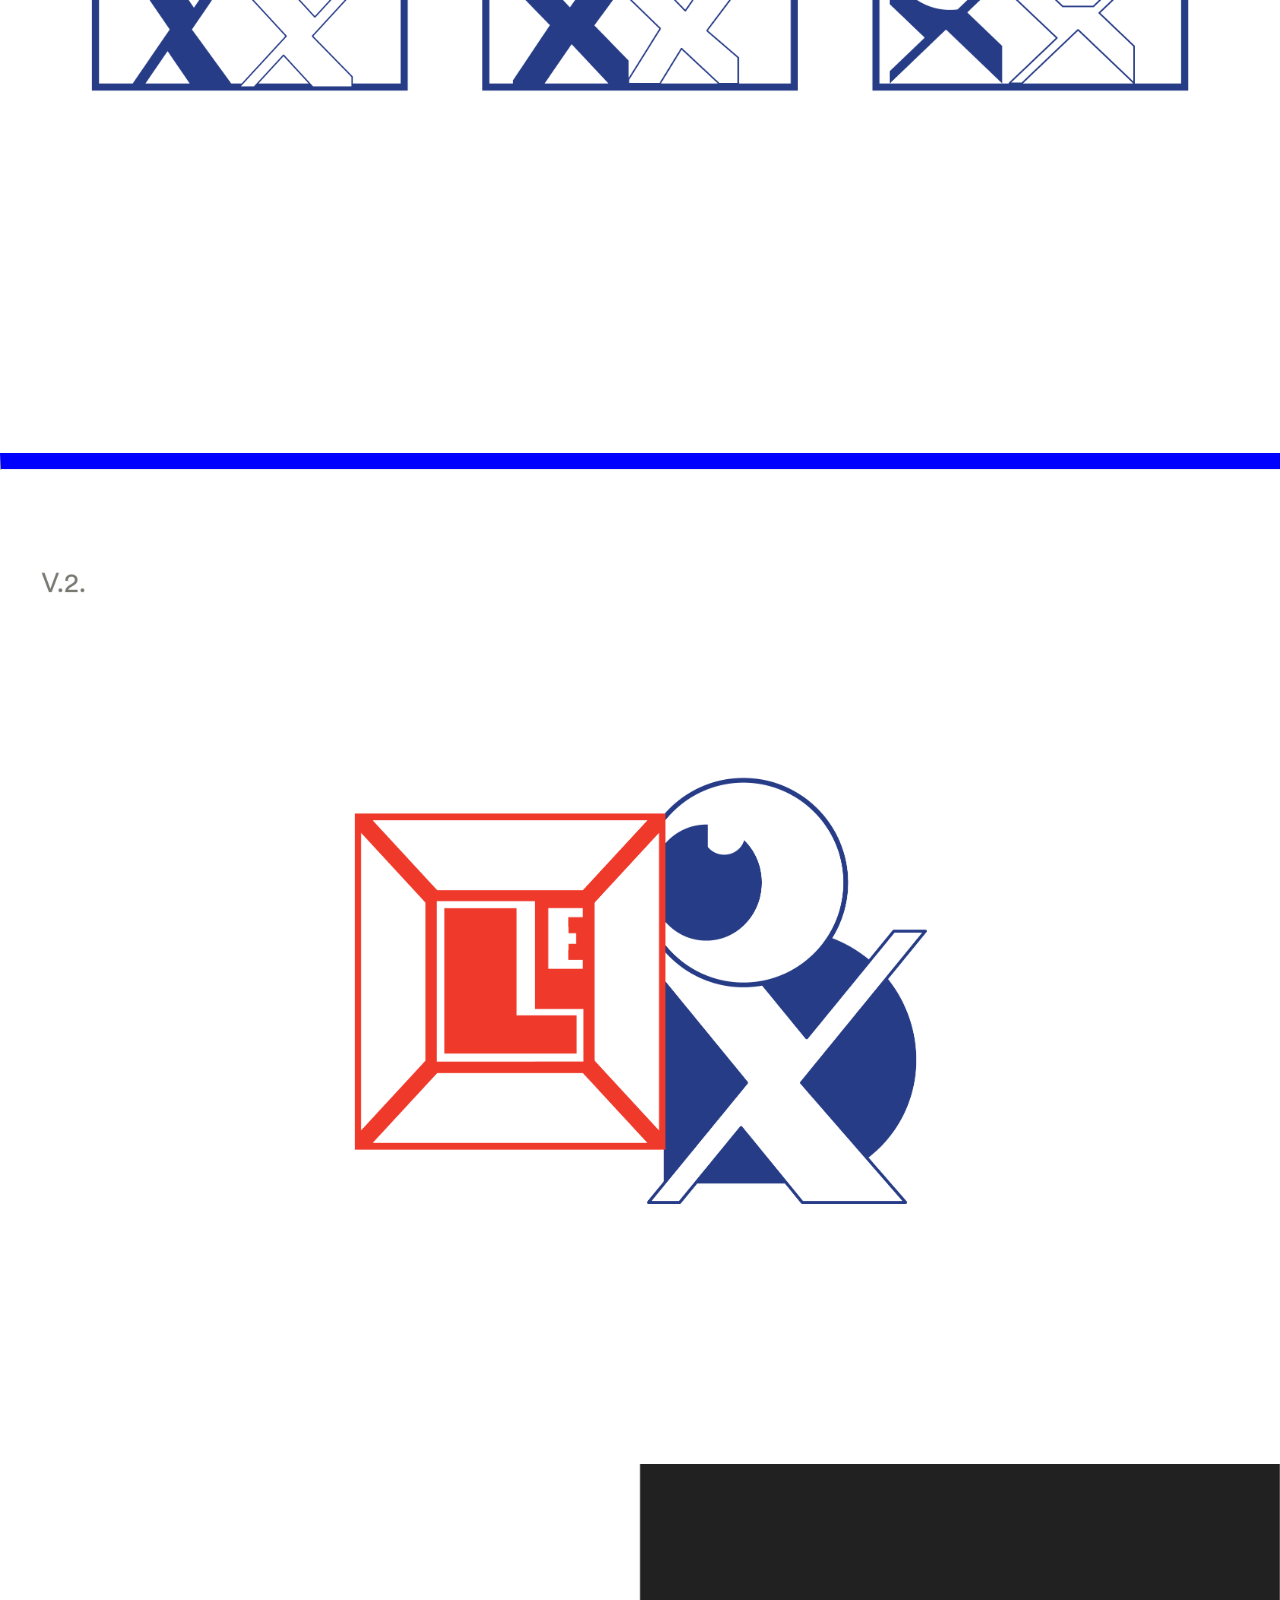
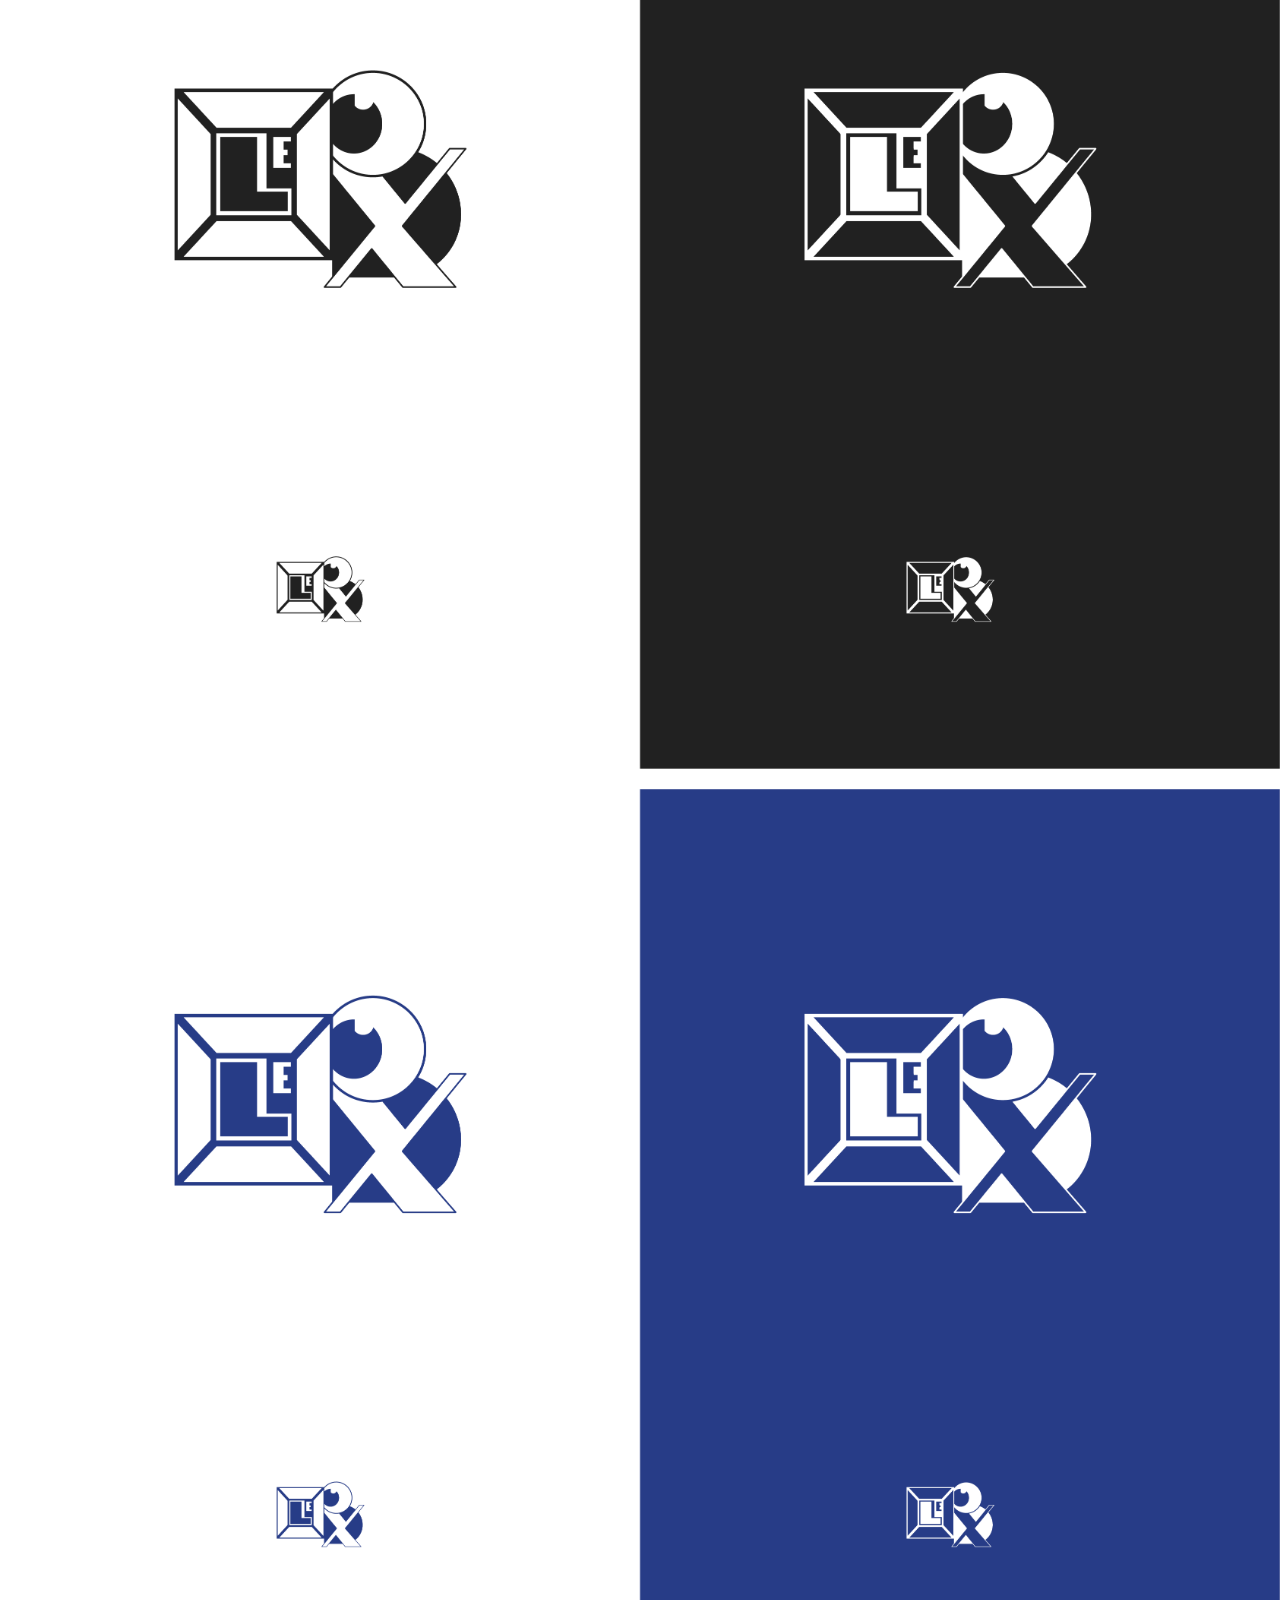
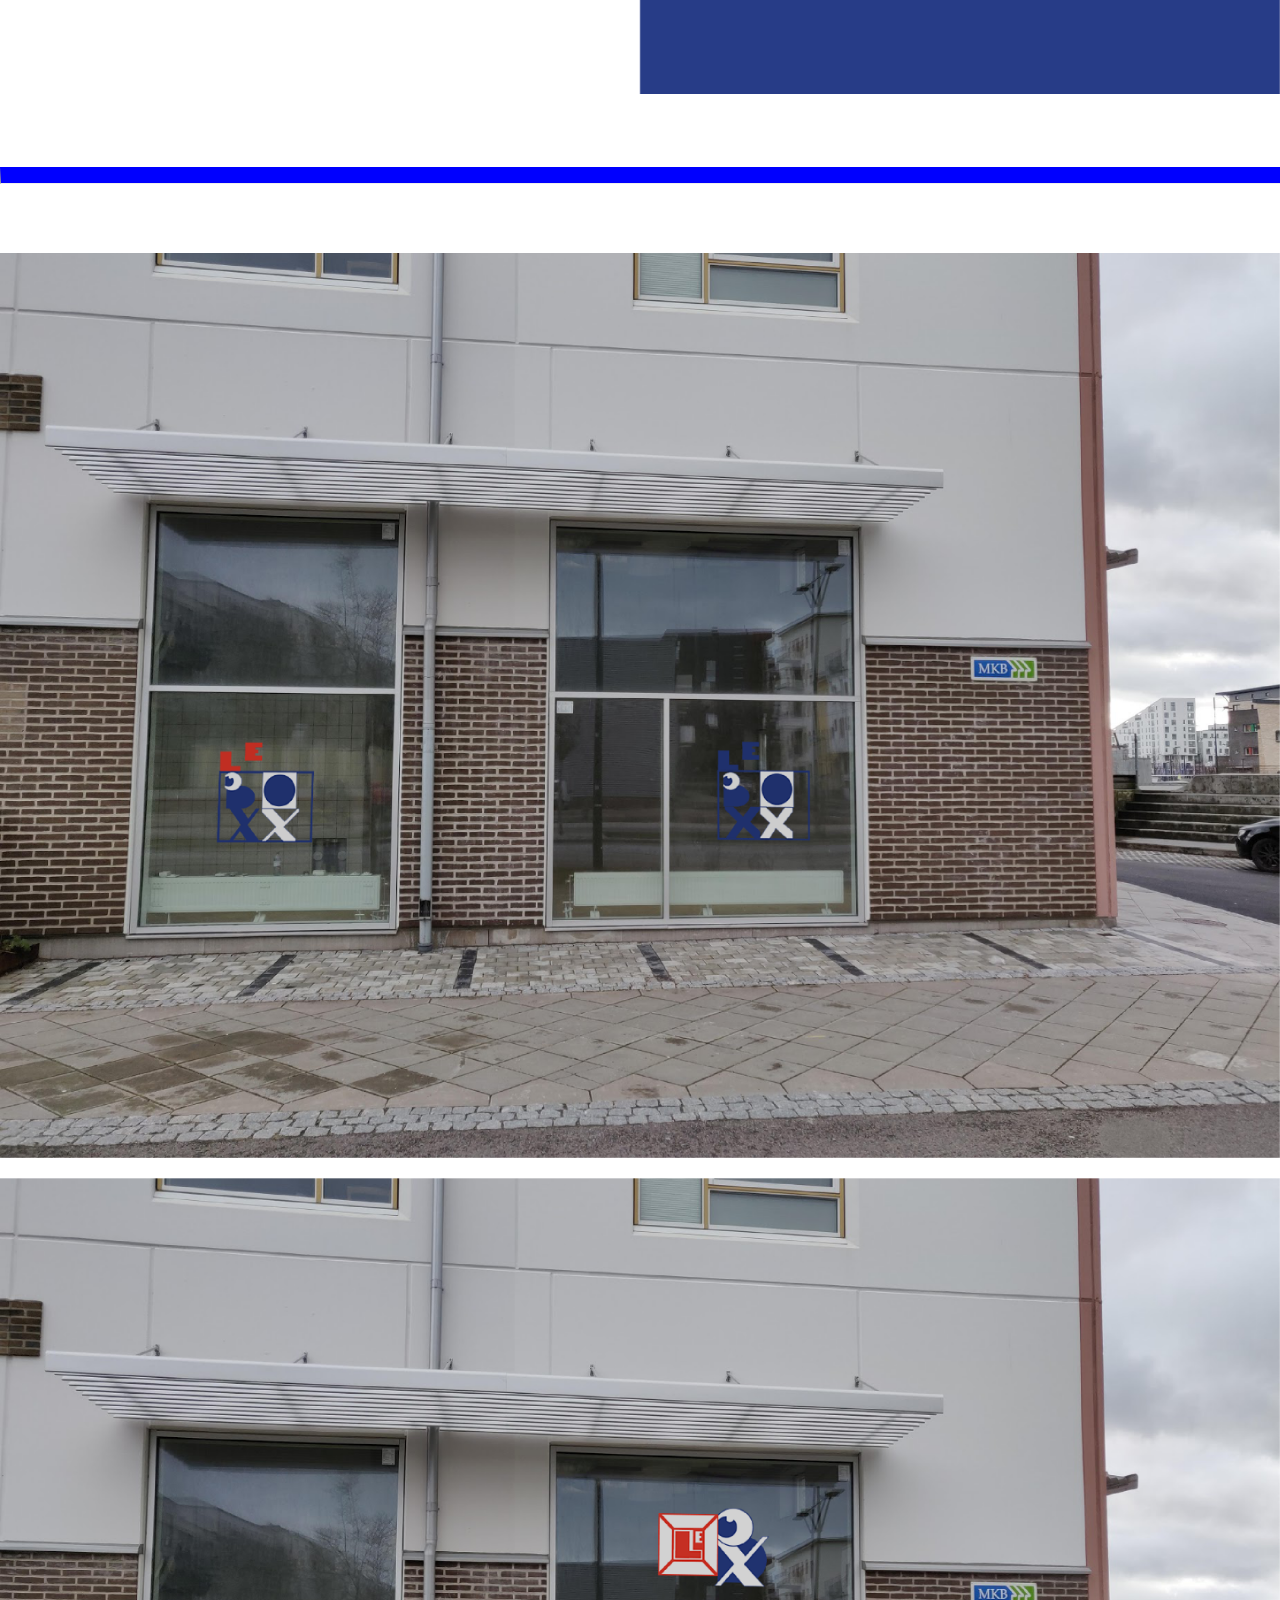
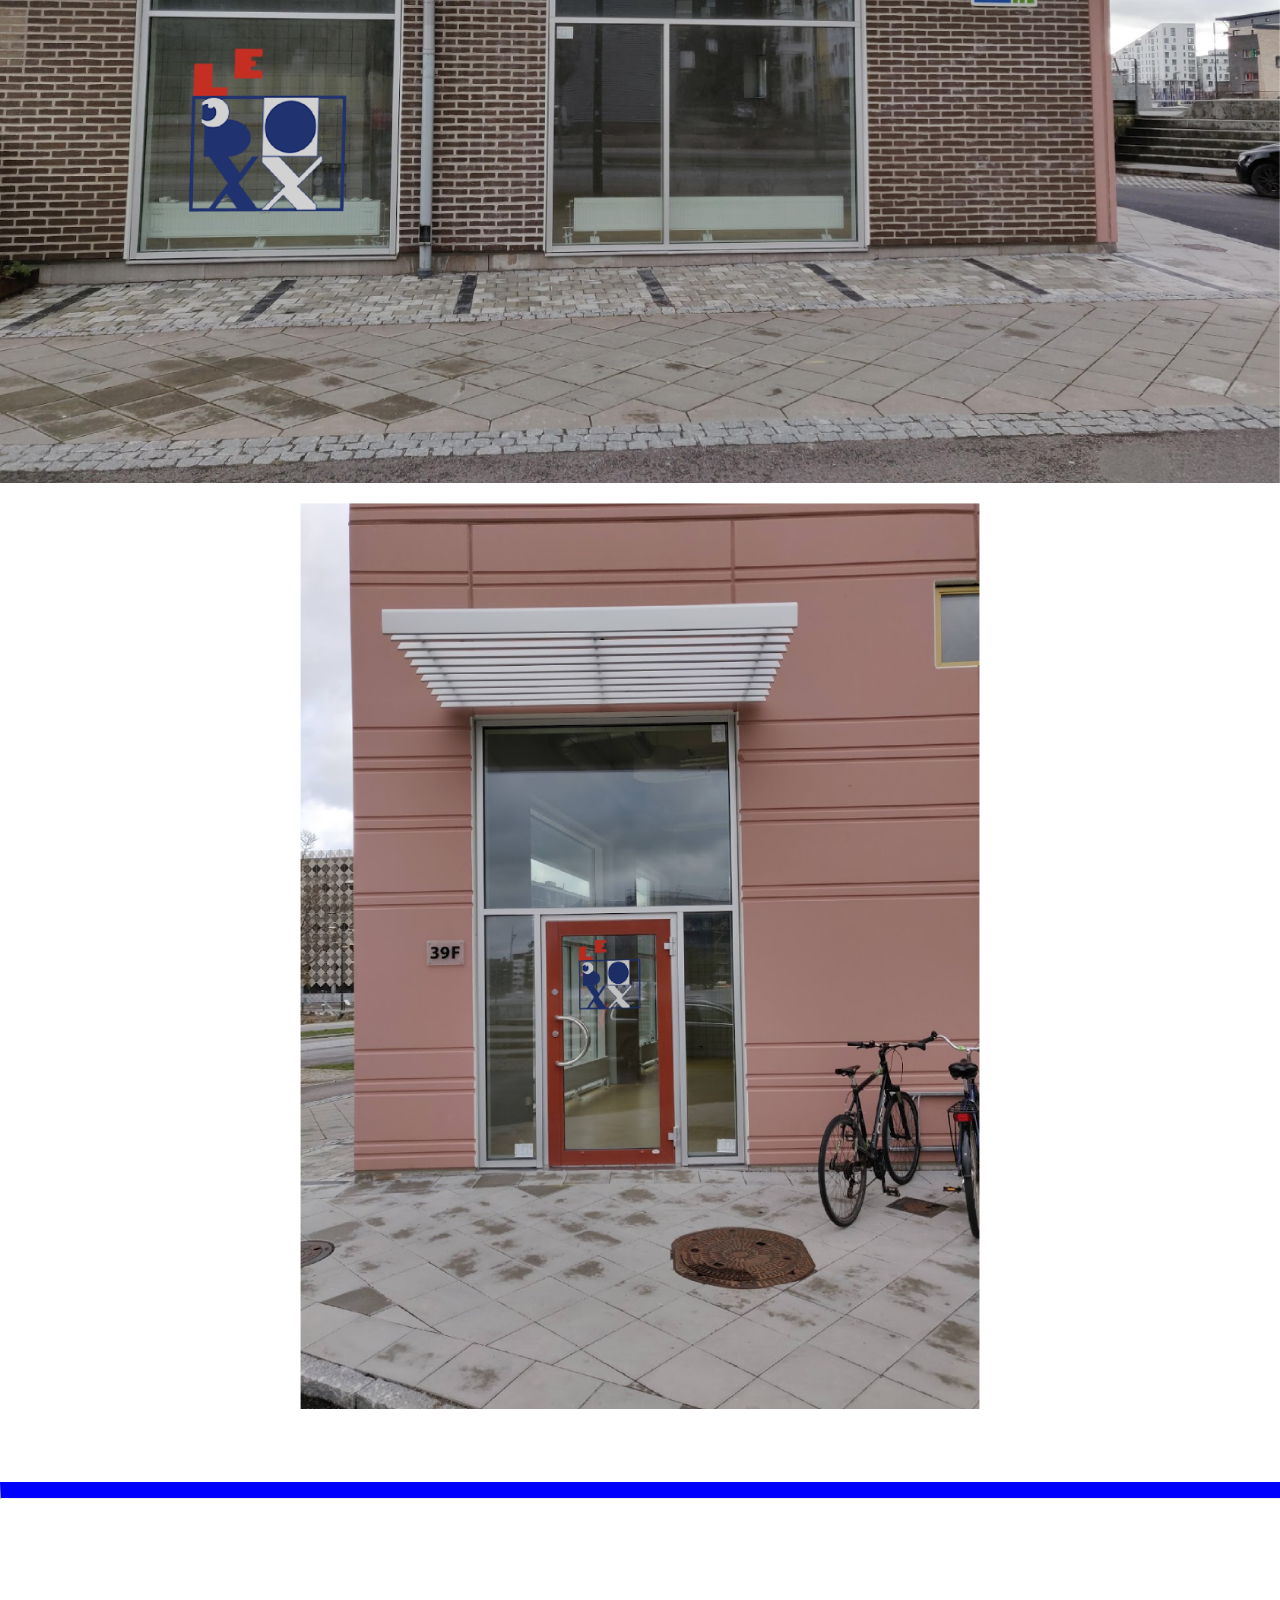
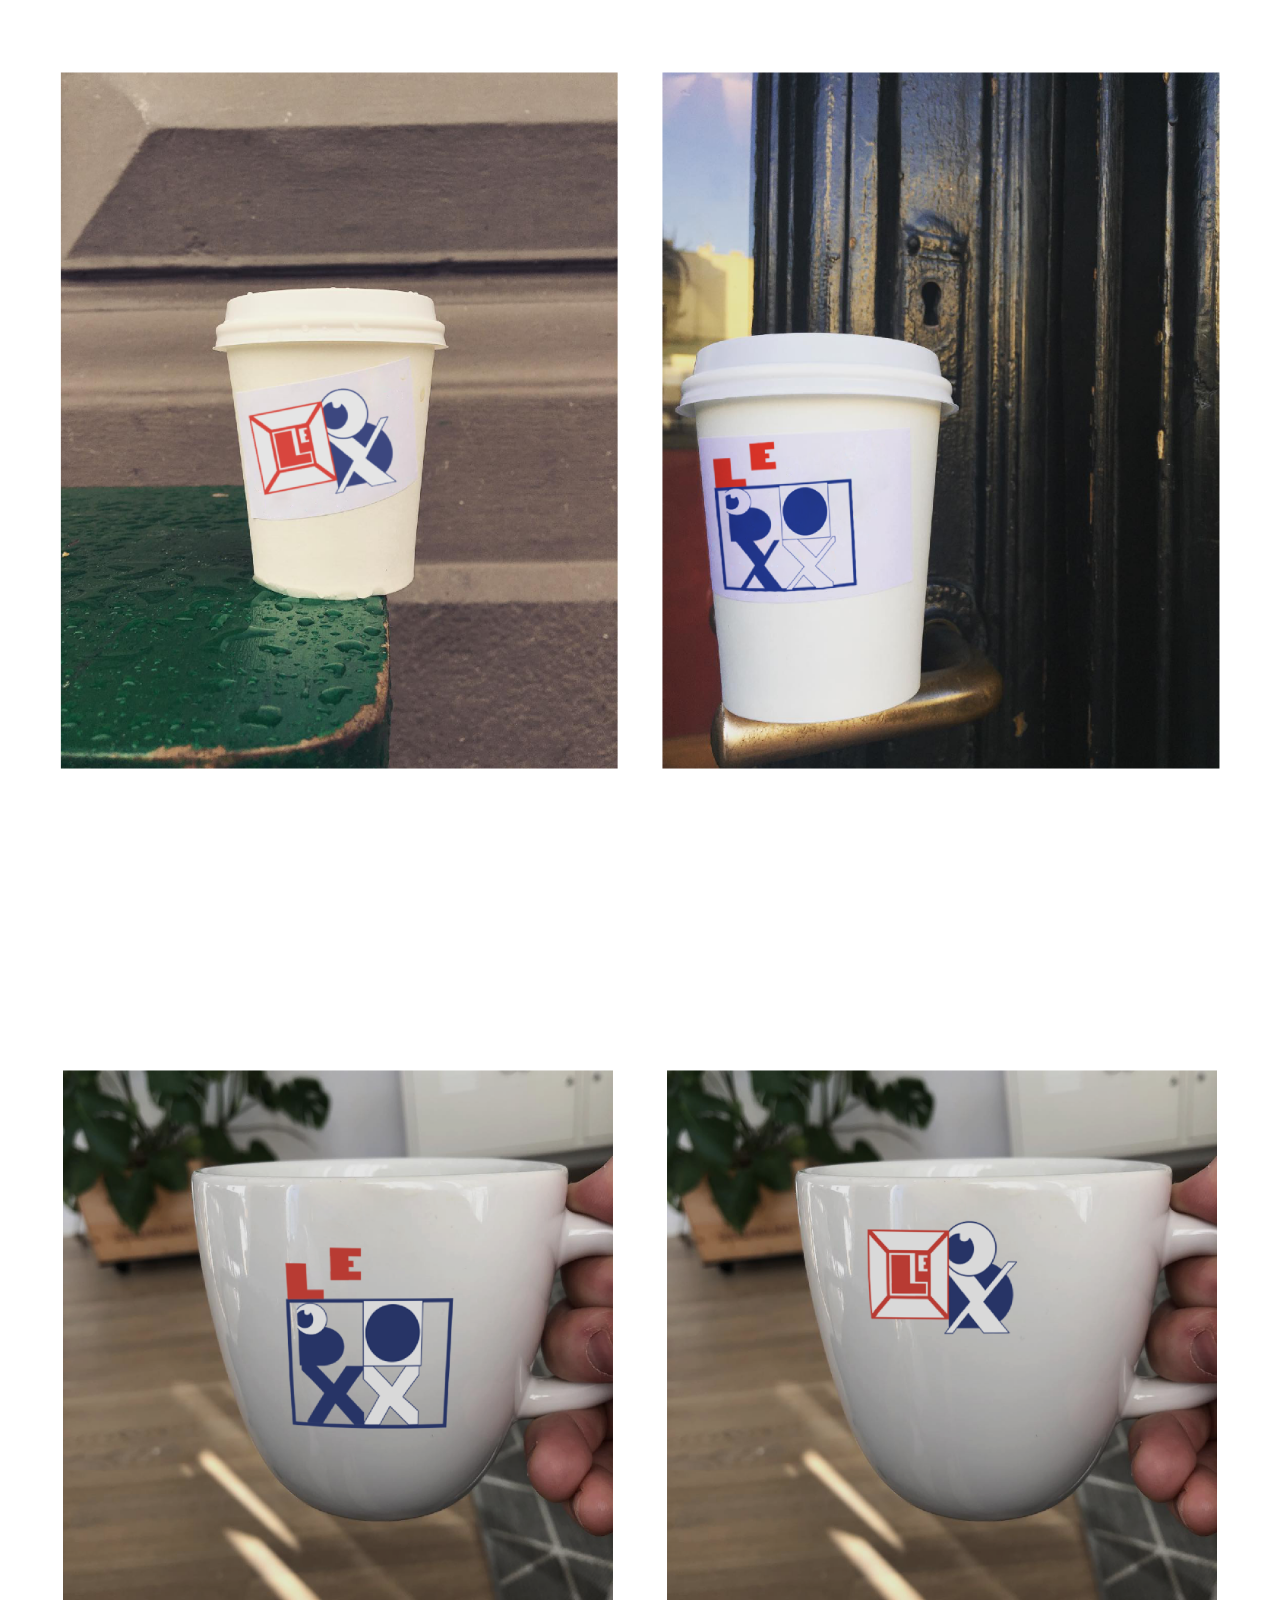
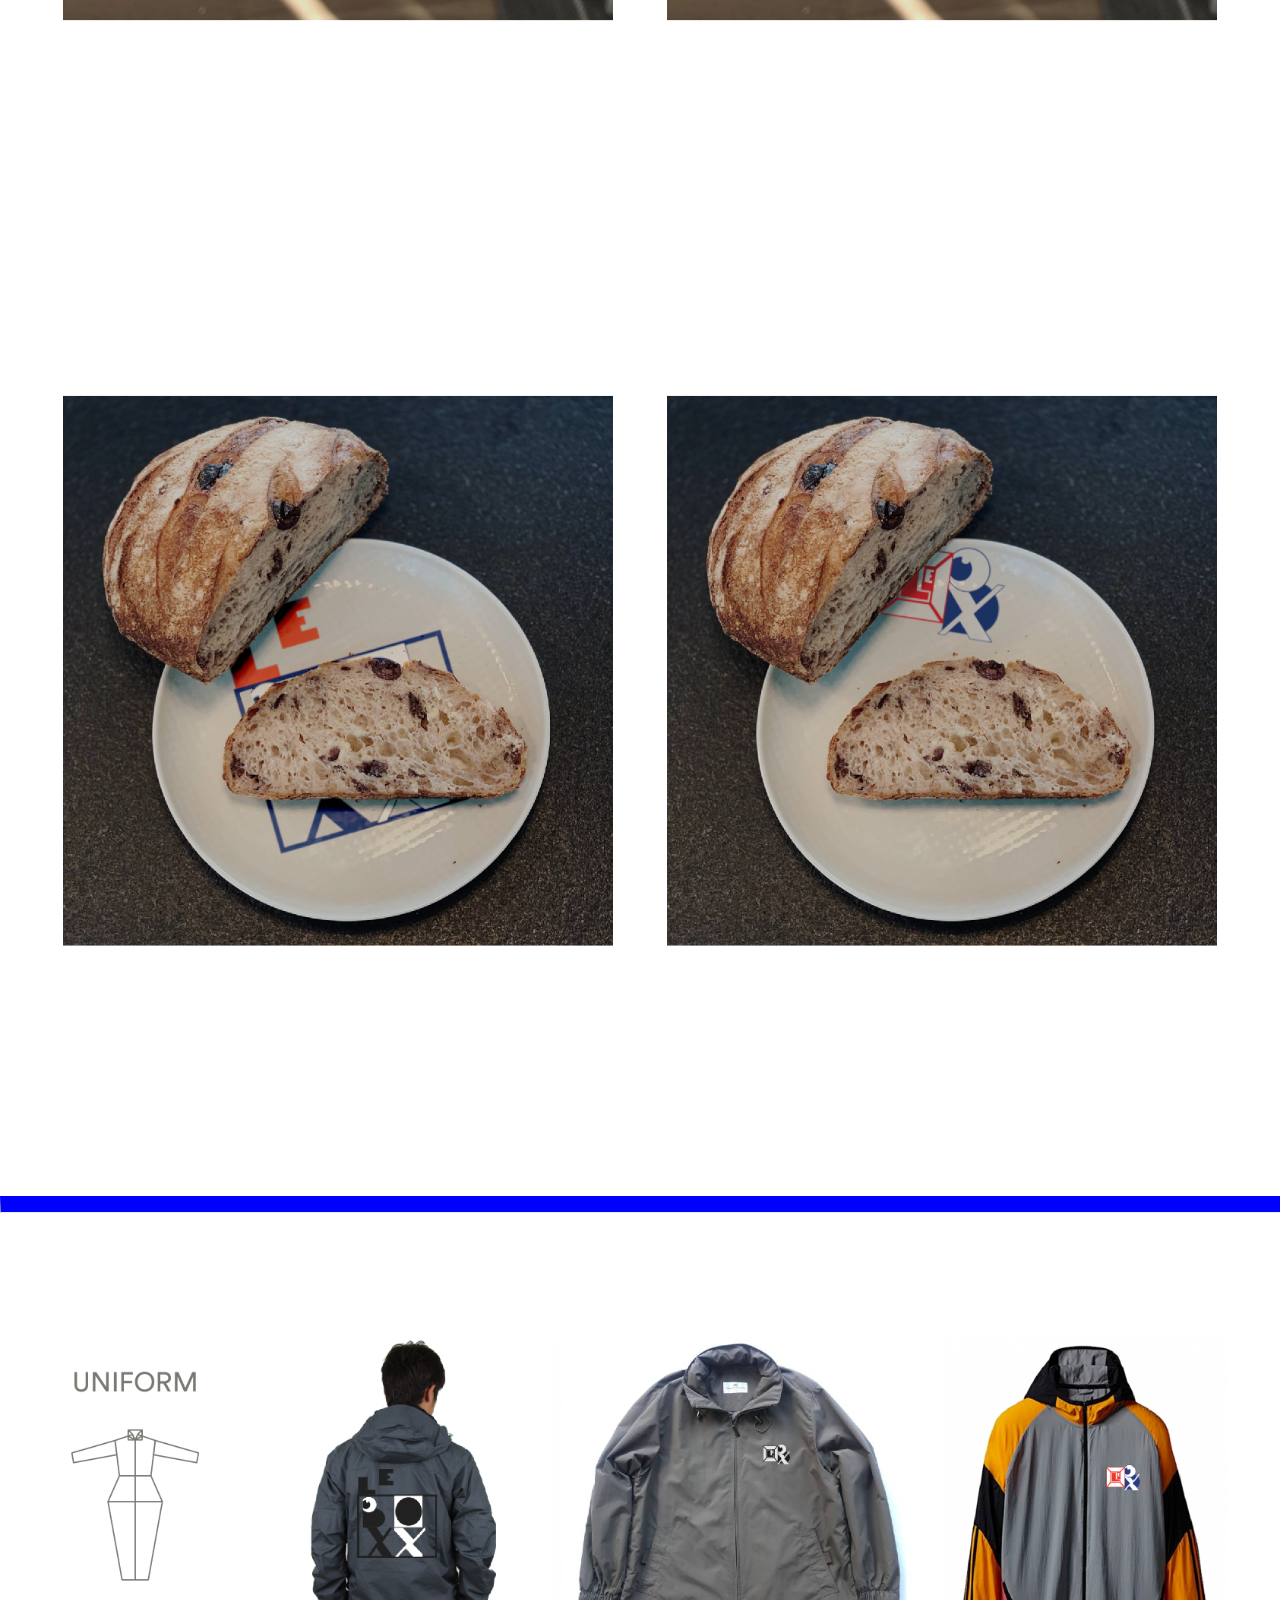
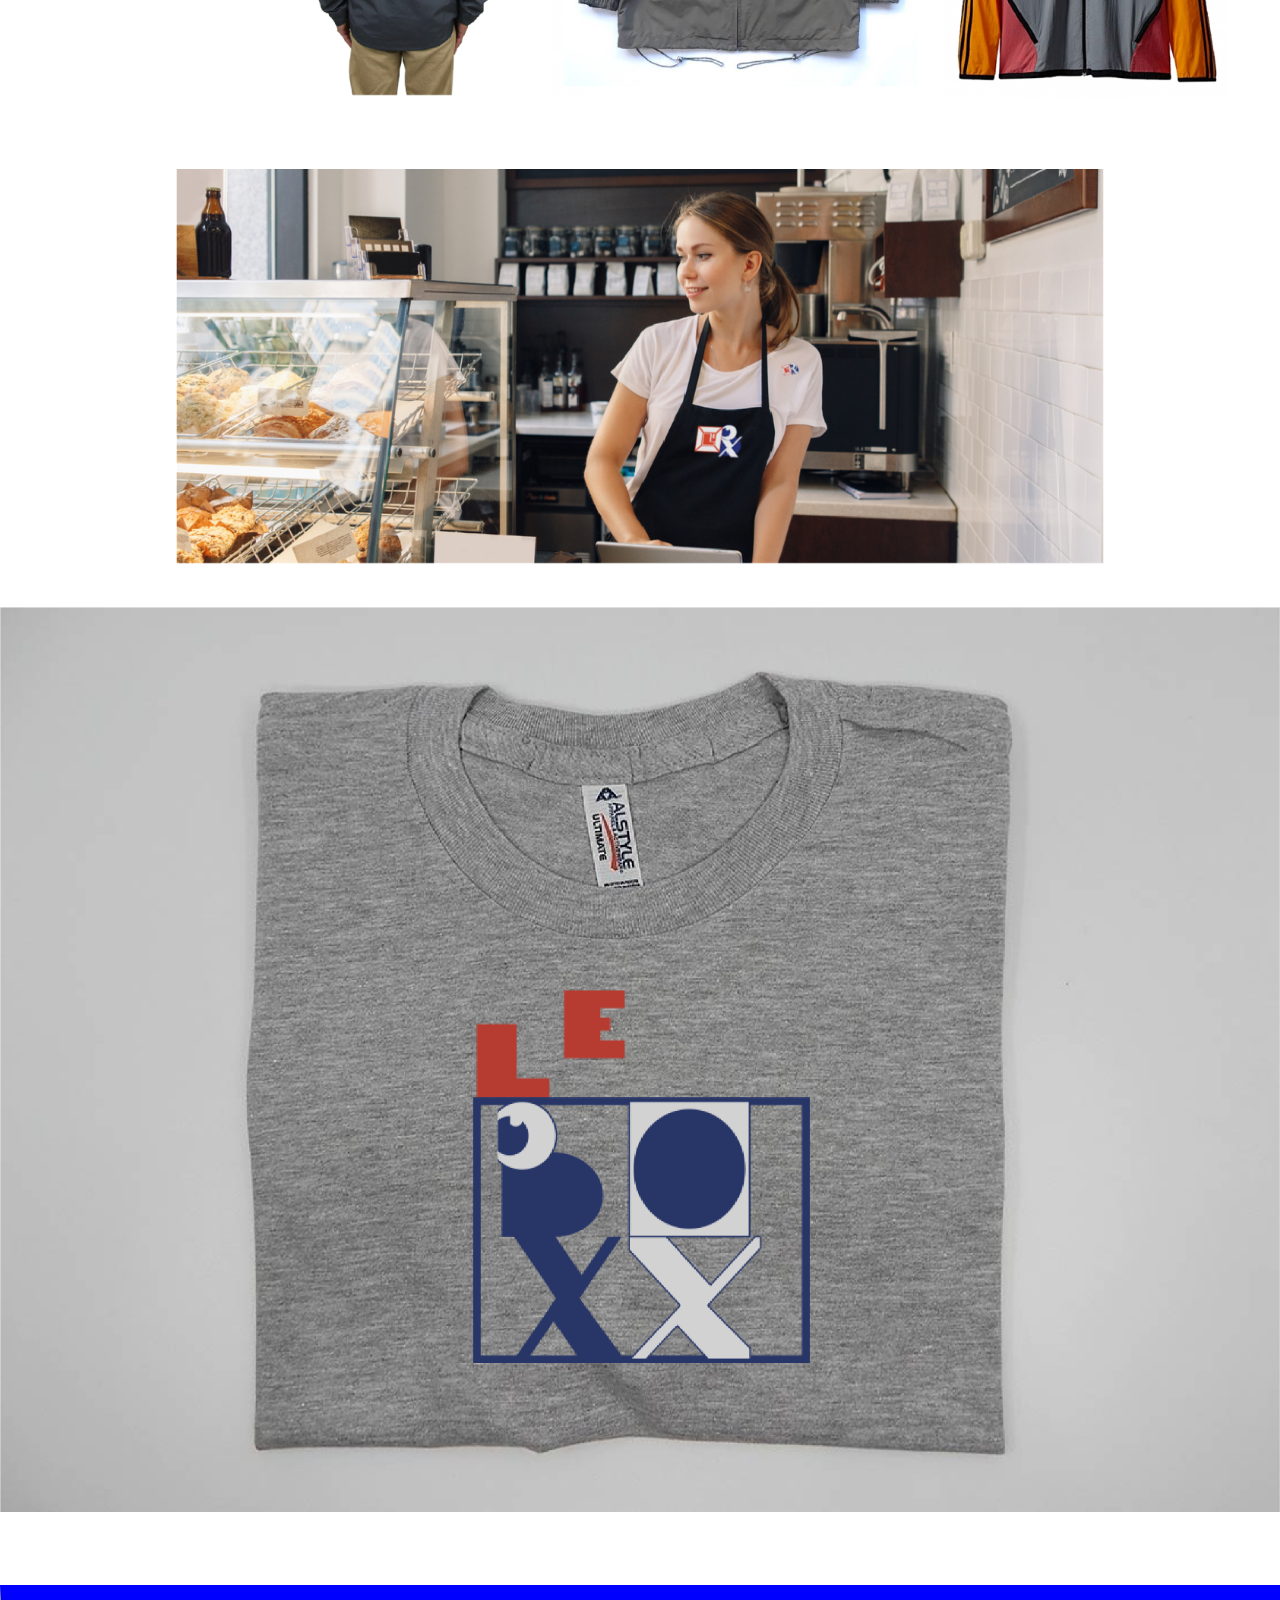
==== commit 3bb29938: "updates" ====
--- a/img/ncic/leBoxx/index.html
+++ b/img/ncic/leBoxx/index.html
@@ -20,17 +20,14 @@
     margin: 0px;
     /* border: black 6px outset; display: block; margin-left: auto; margin-right: auto; */
     /* width: calc(3369px / 3); */
-    width: 90%;
+    width: 100%;
 }
 
 hr{
     margin: 69px 0px 69px 0px;
     border-top: 1rem solid blue;
+    width: 100%;
 }
-
-
-
-
 
 
 
@@ -64,6 +61,8 @@
 </head>
 <body>
 
+
+
 <div class="component">
     <div class="container">
         <img src="00introtext@4x.png" alt="">
@@ -78,15 +77,14 @@
         </a>
         </div>
 
-
-<img style="width:512px; margin-bottom: 369px;" src="01@4x.png" alt=""><p>
+<img src="01@4x.png" alt=""><p>
 <img src="02@4x.png" alt=""><p>
 <img src="03@4x.png" alt=""><p>
-<img src="04@4x.png" alt="">>
+<img src="04@4x.png" alt="">
 
 <hr>
 
-<img style="width:512px; margin-bottom: 369px;" src="05@4x.png" alt=""><p>
+<img src="05@4x.png" alt=""><p>
 <img src="06@4x.png" alt=""><p>
 <img src="07@4x.png" alt="">
 
@@ -111,5 +109,8 @@
 
 <img src="16@4x.png" alt="">
 
+</div>
+
+
 </body>
 </html>
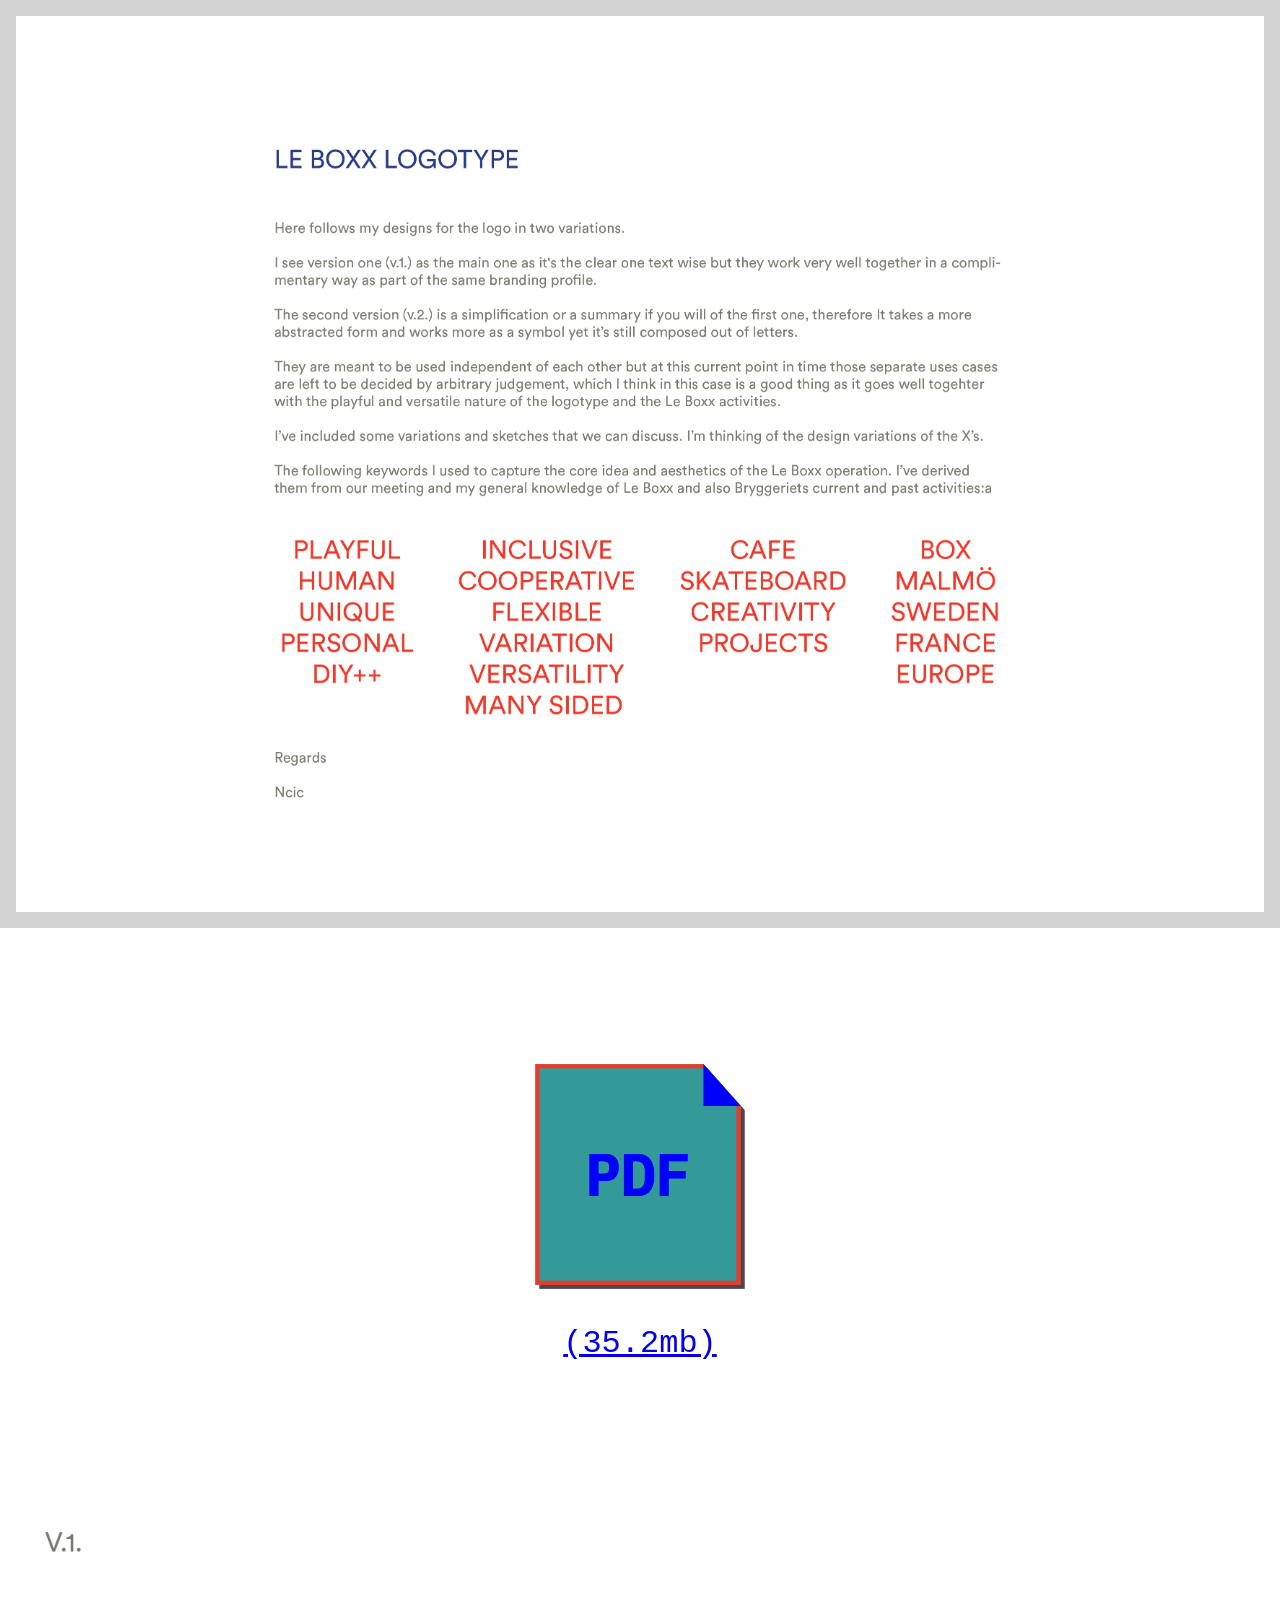
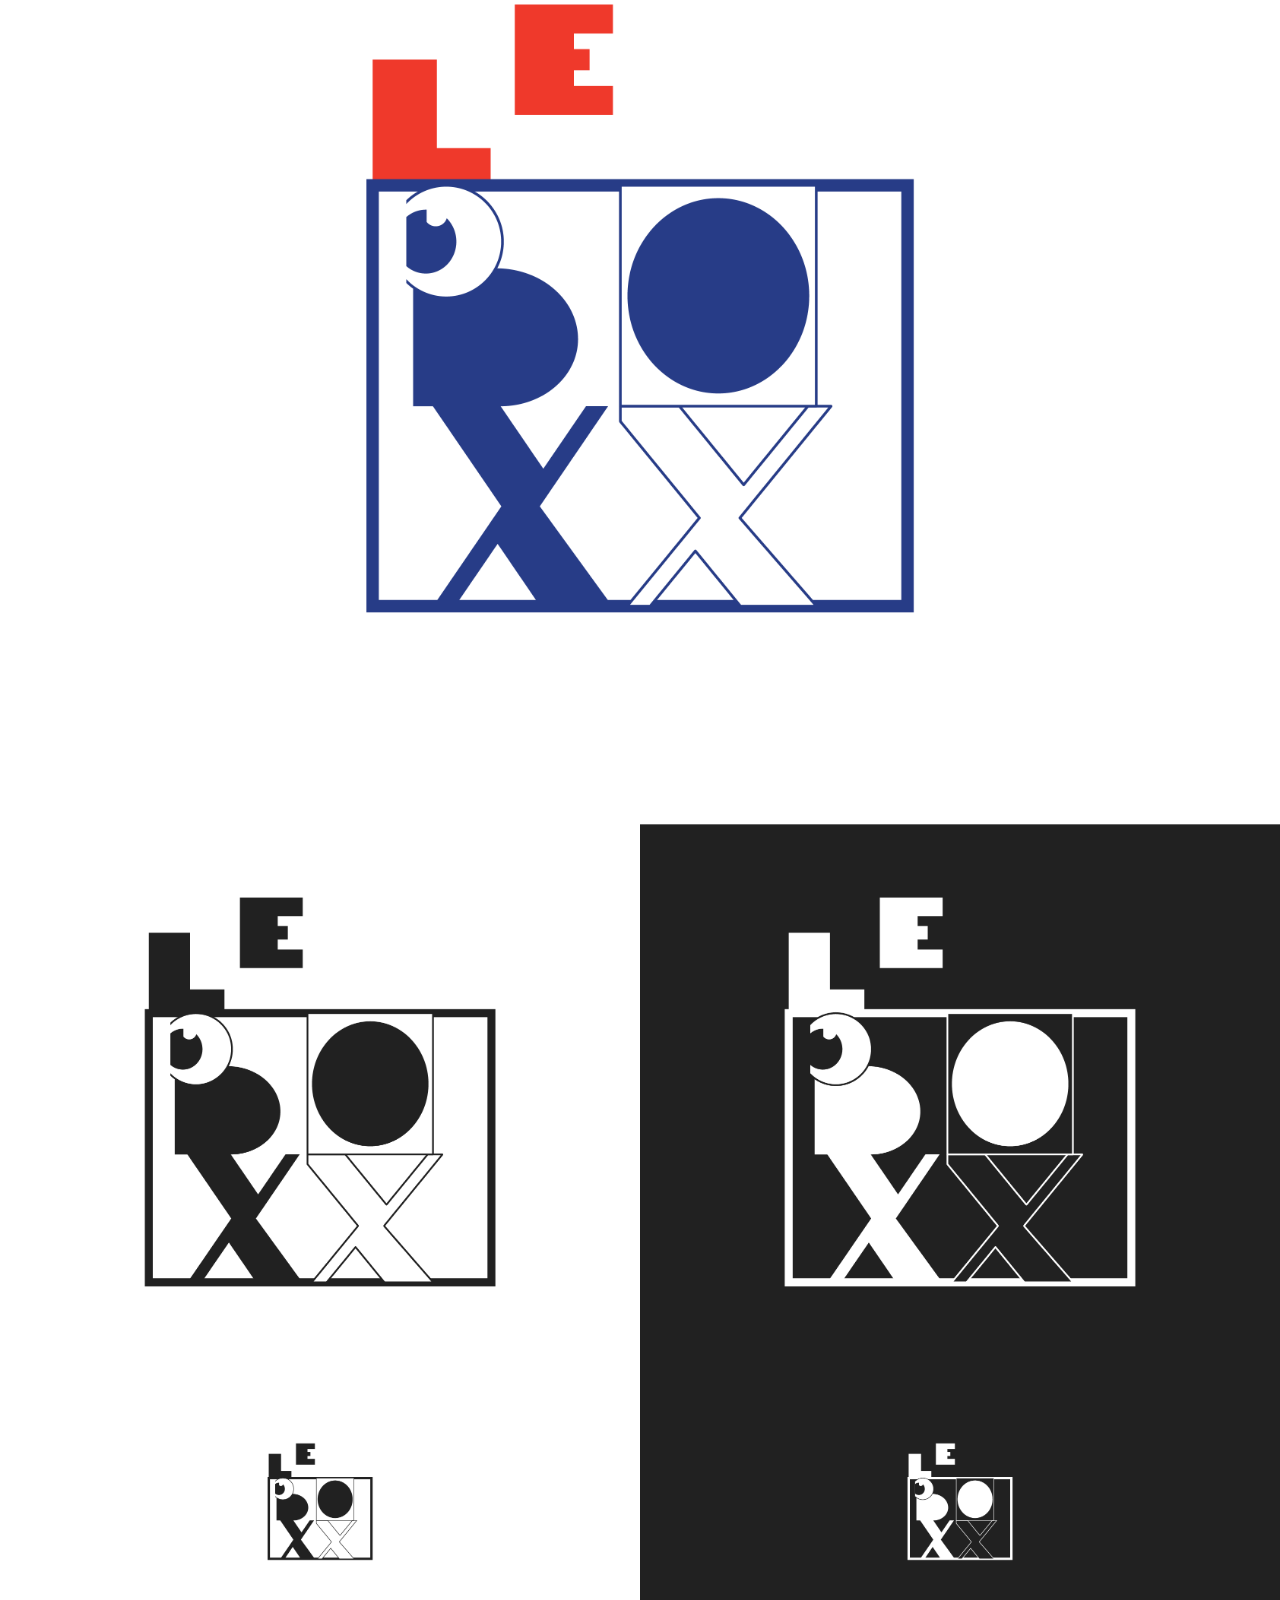
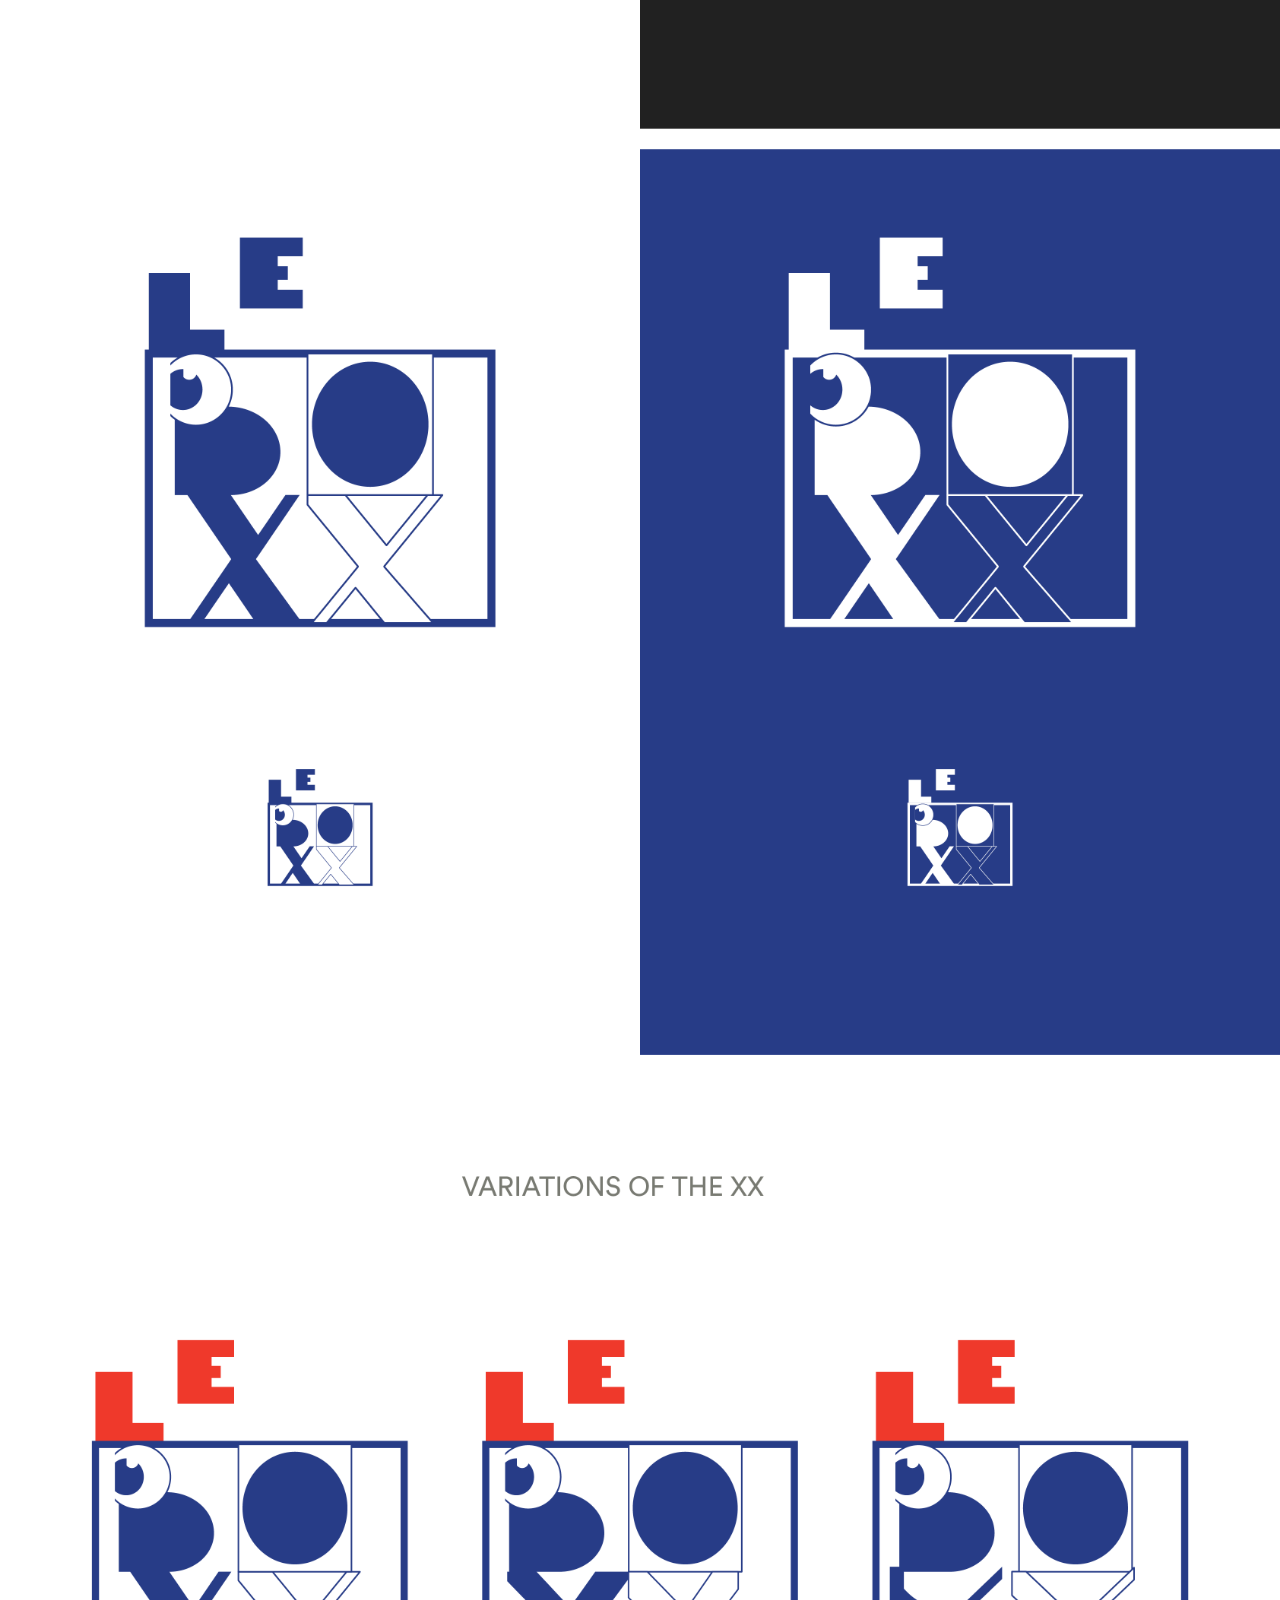
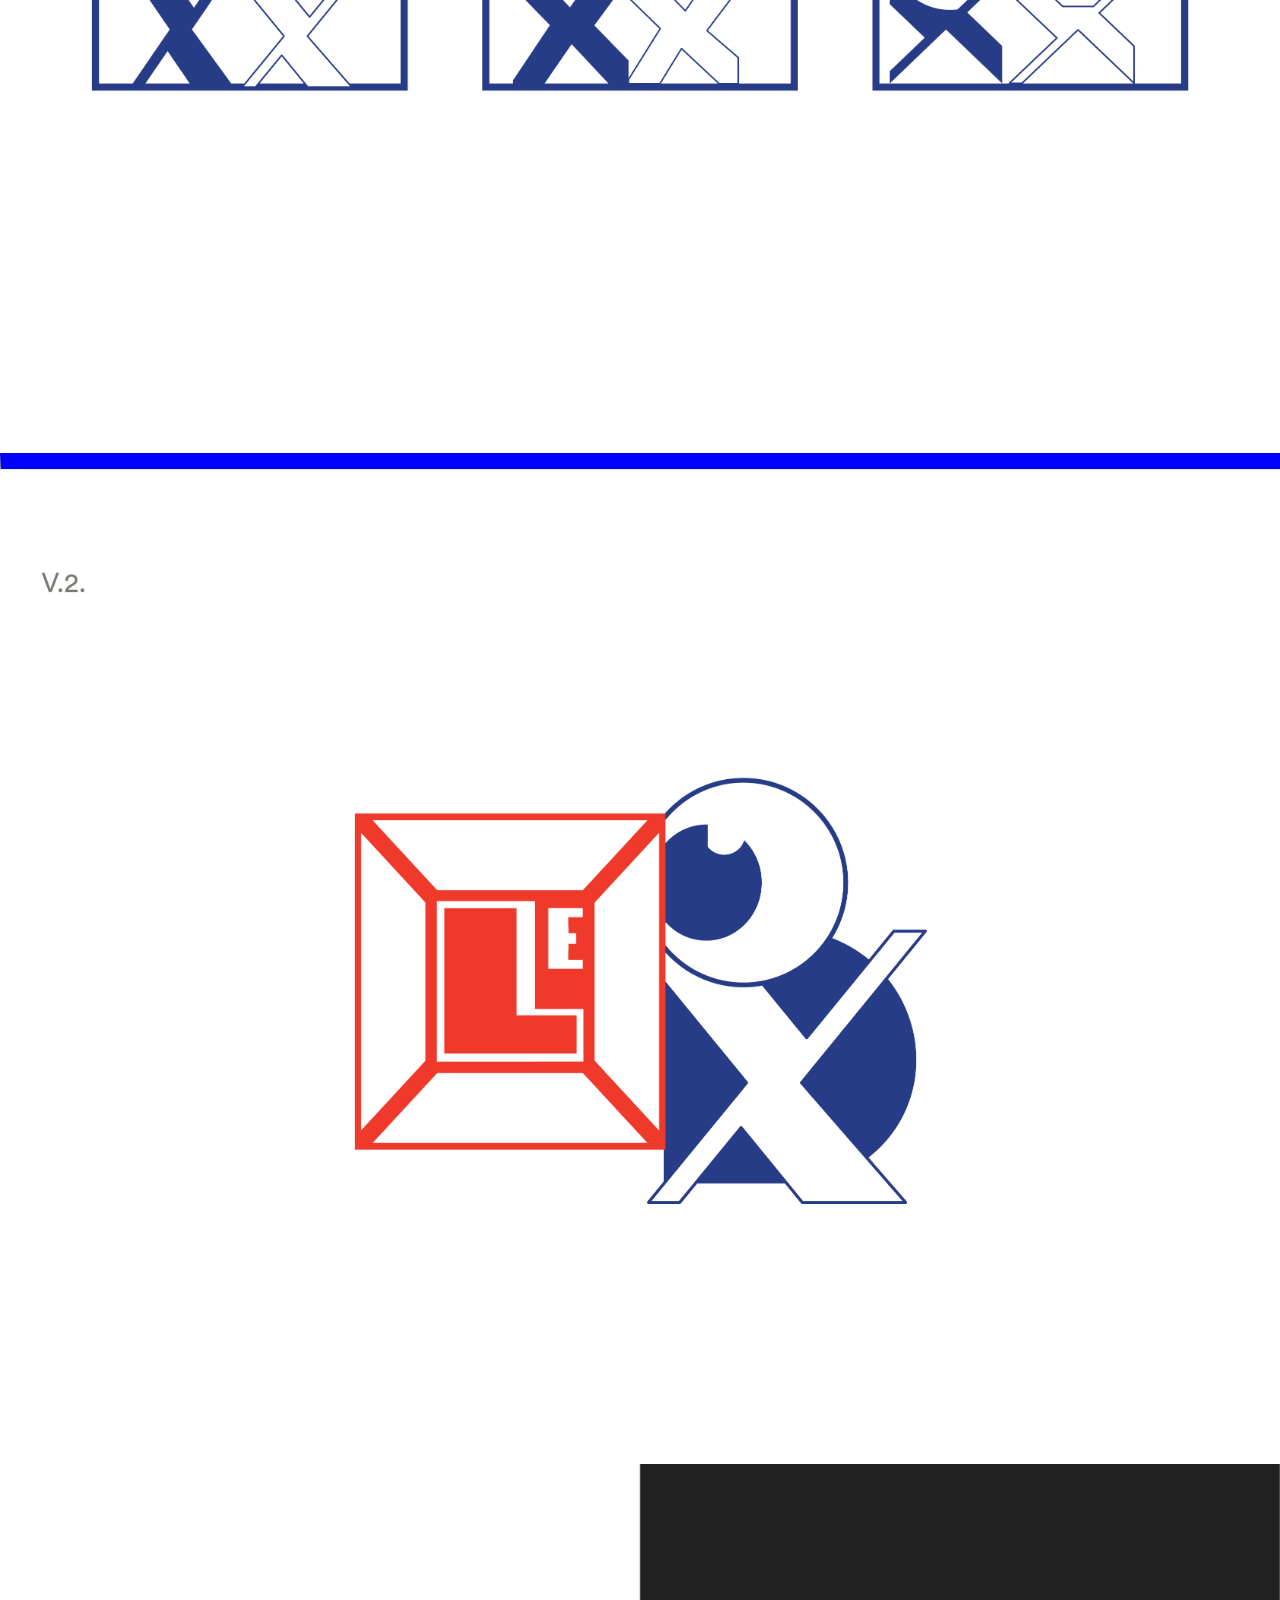
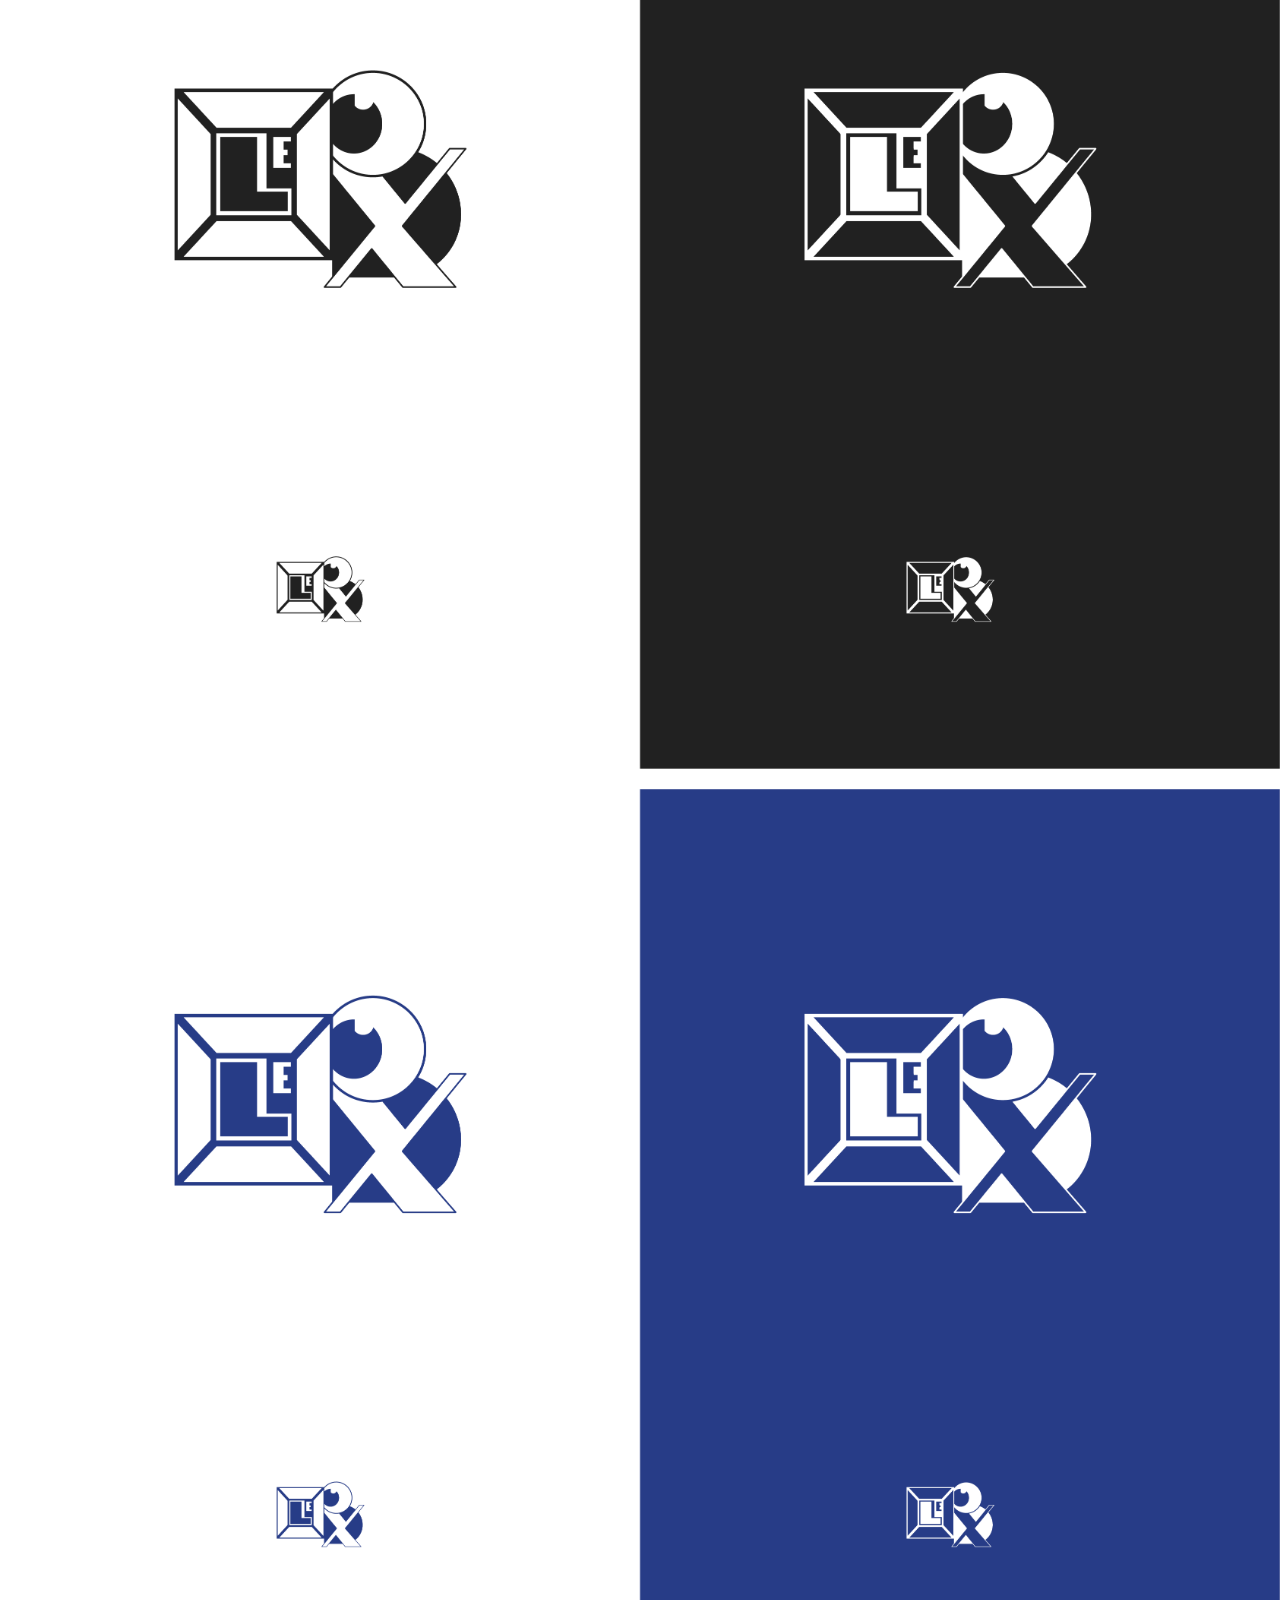
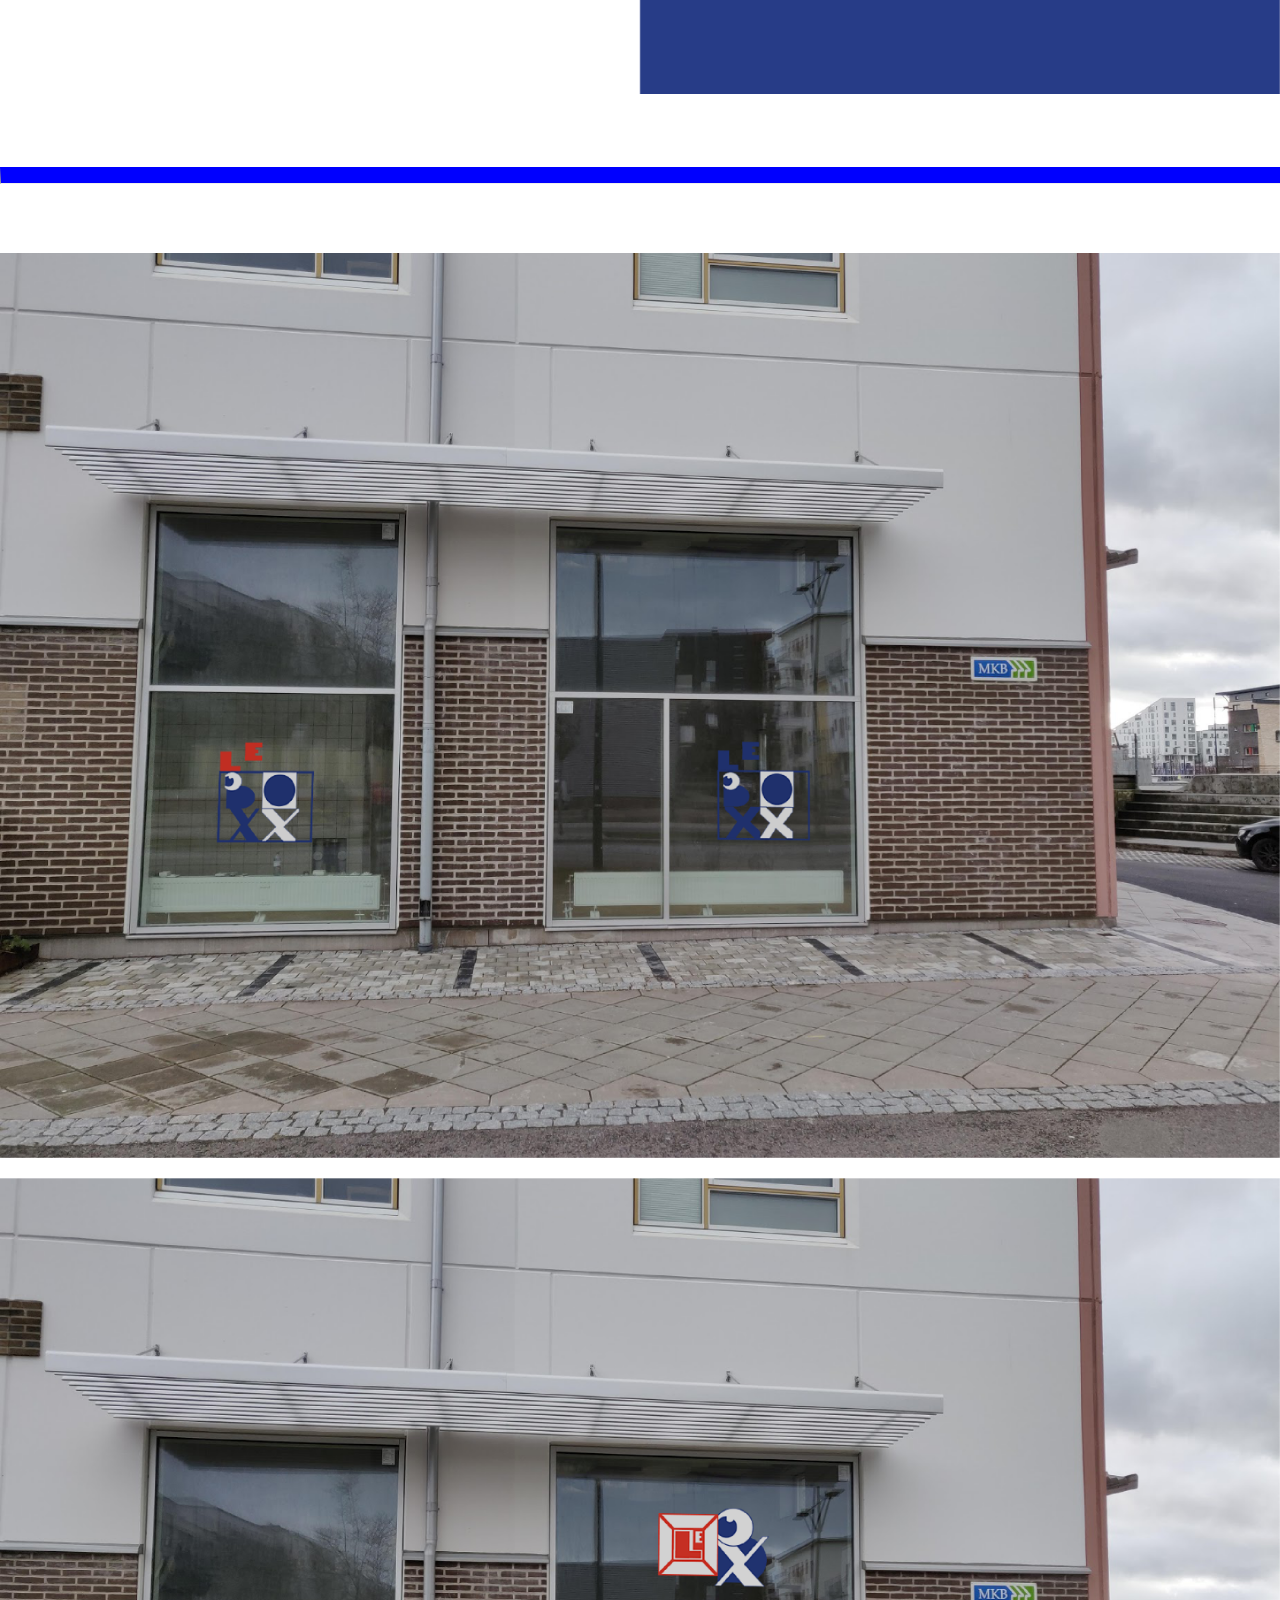
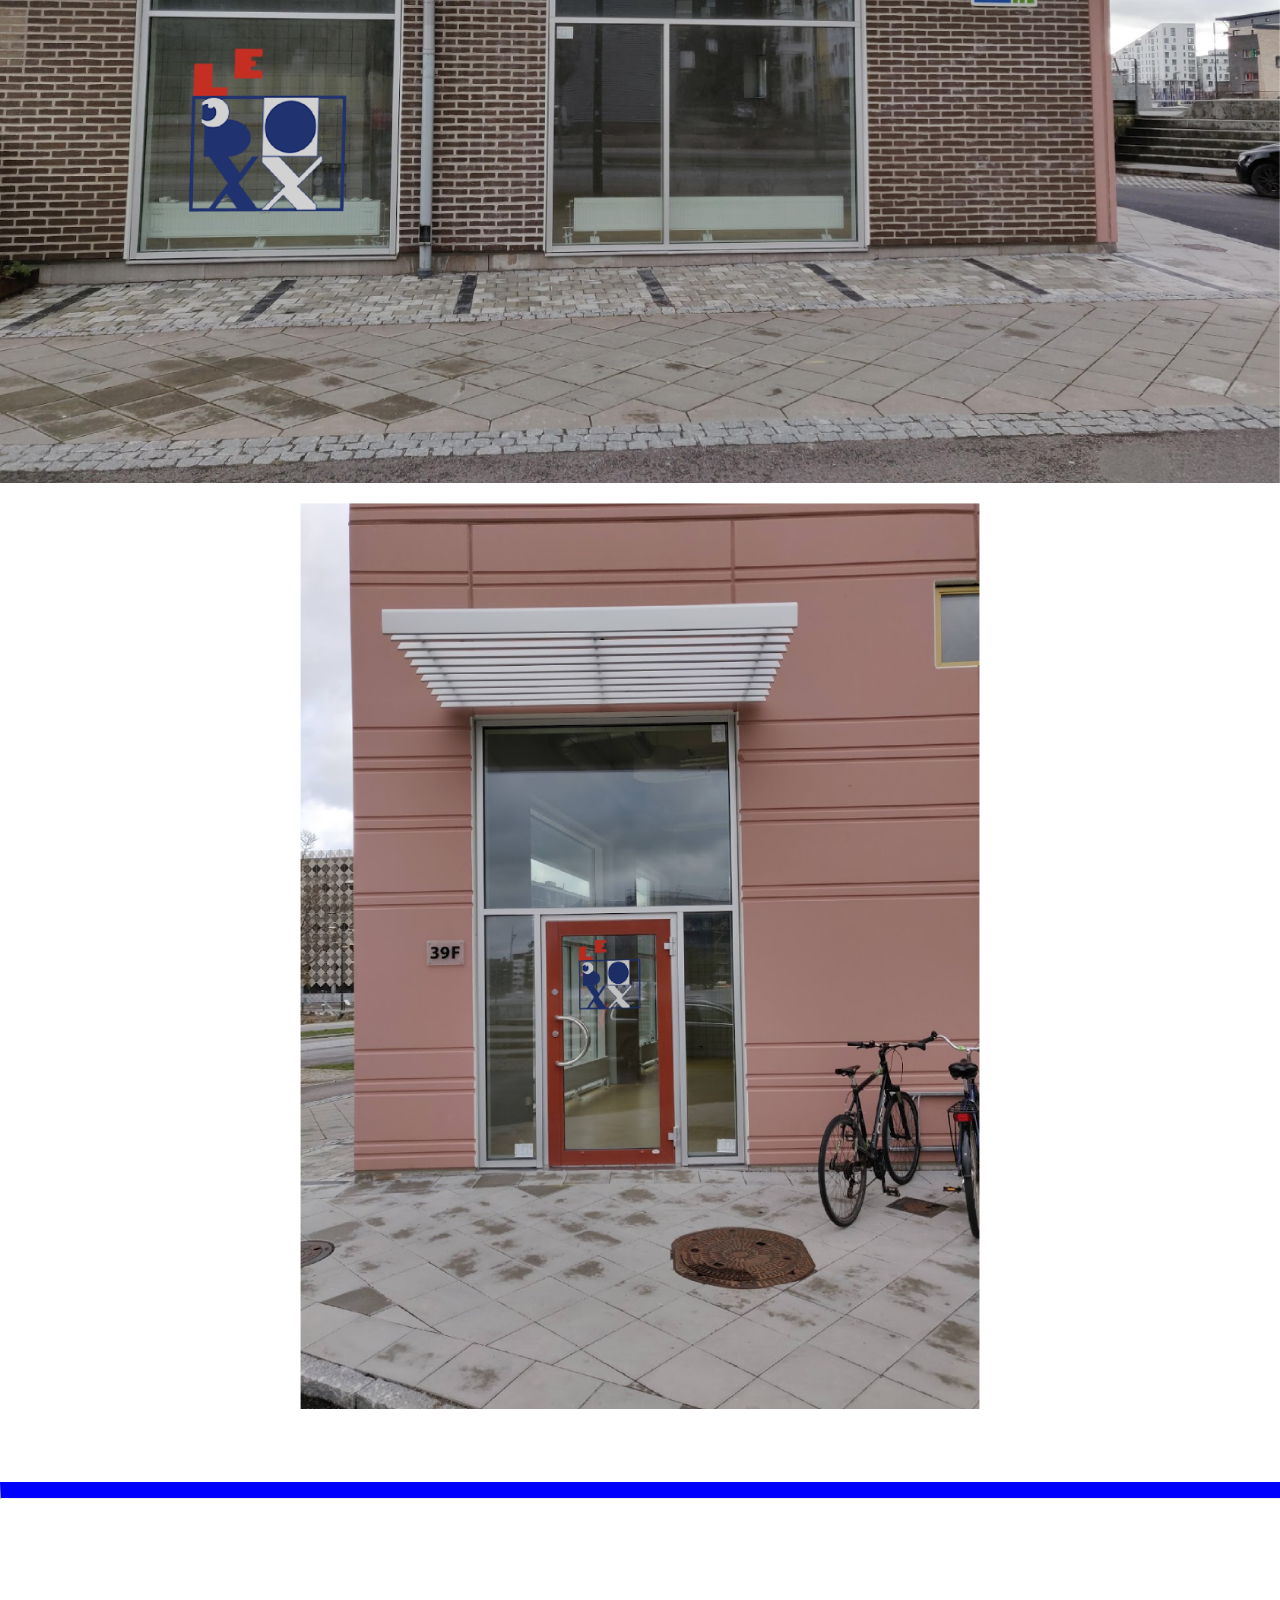
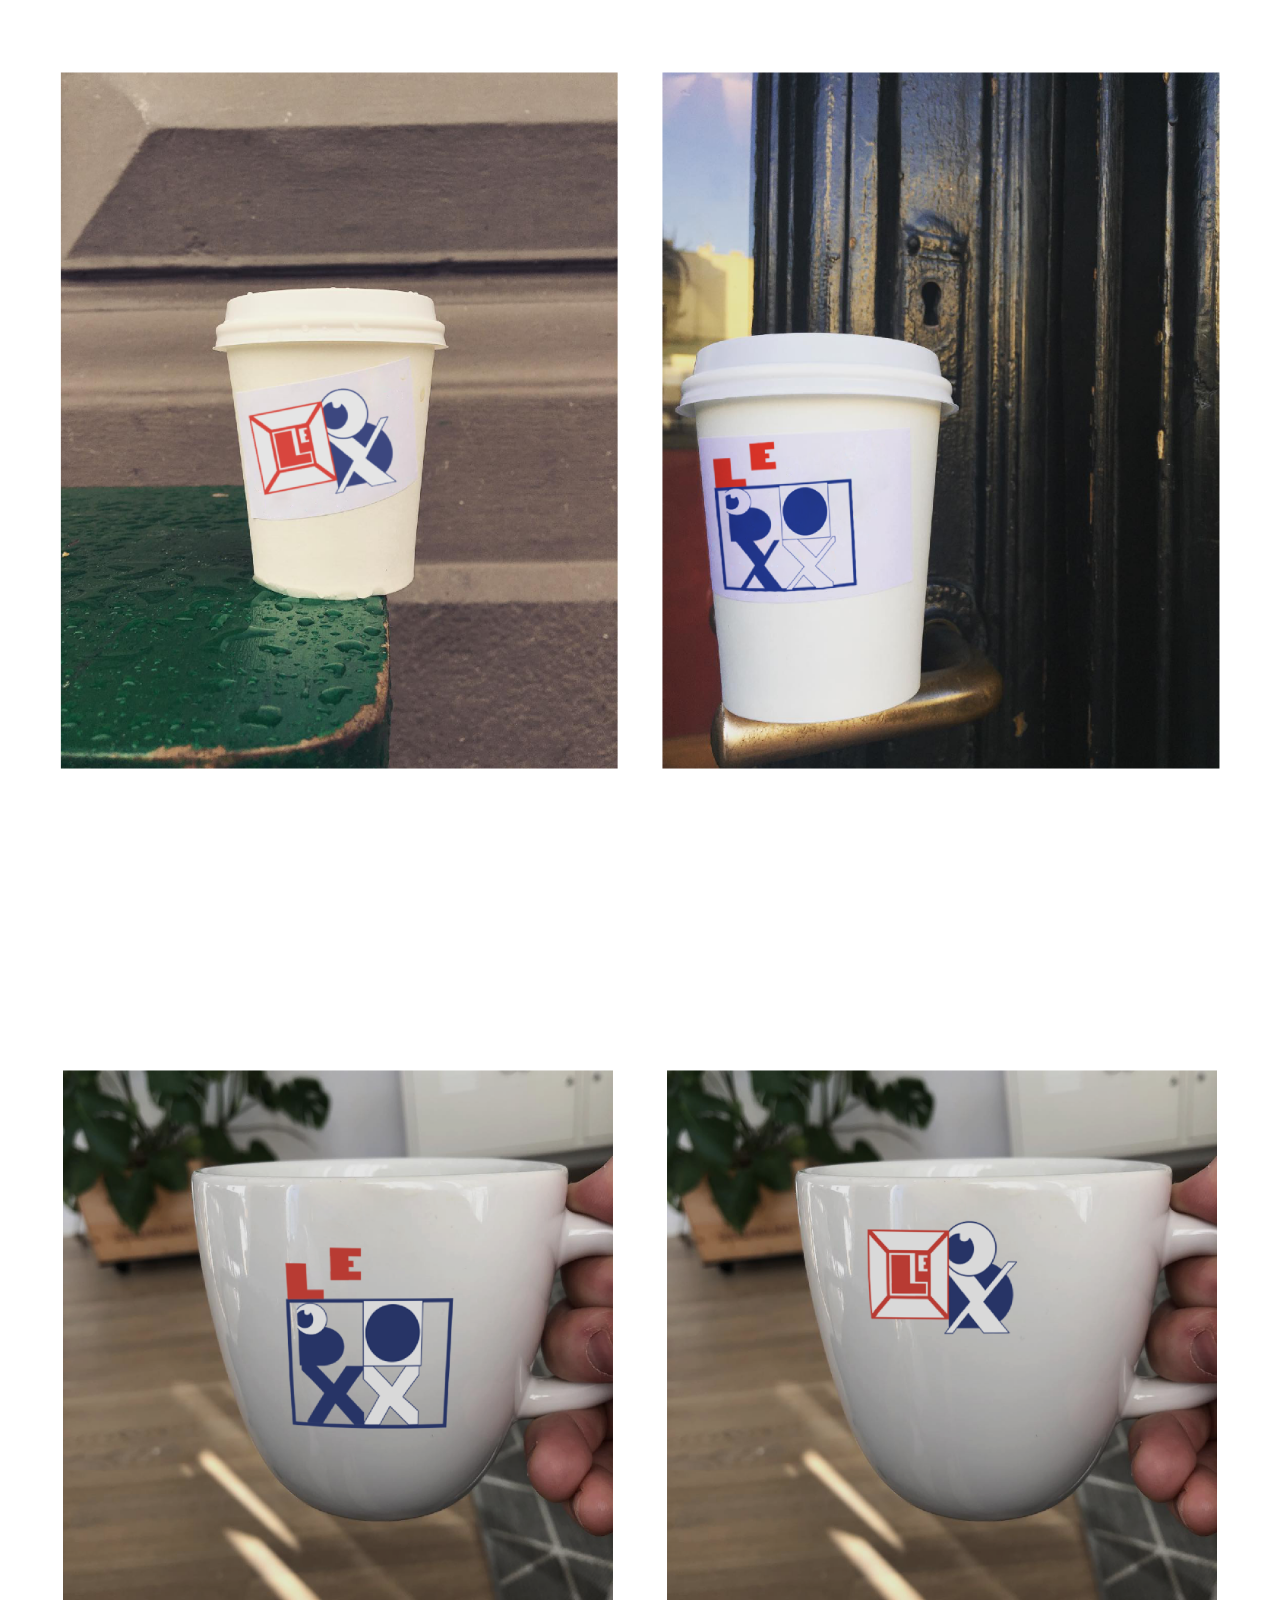
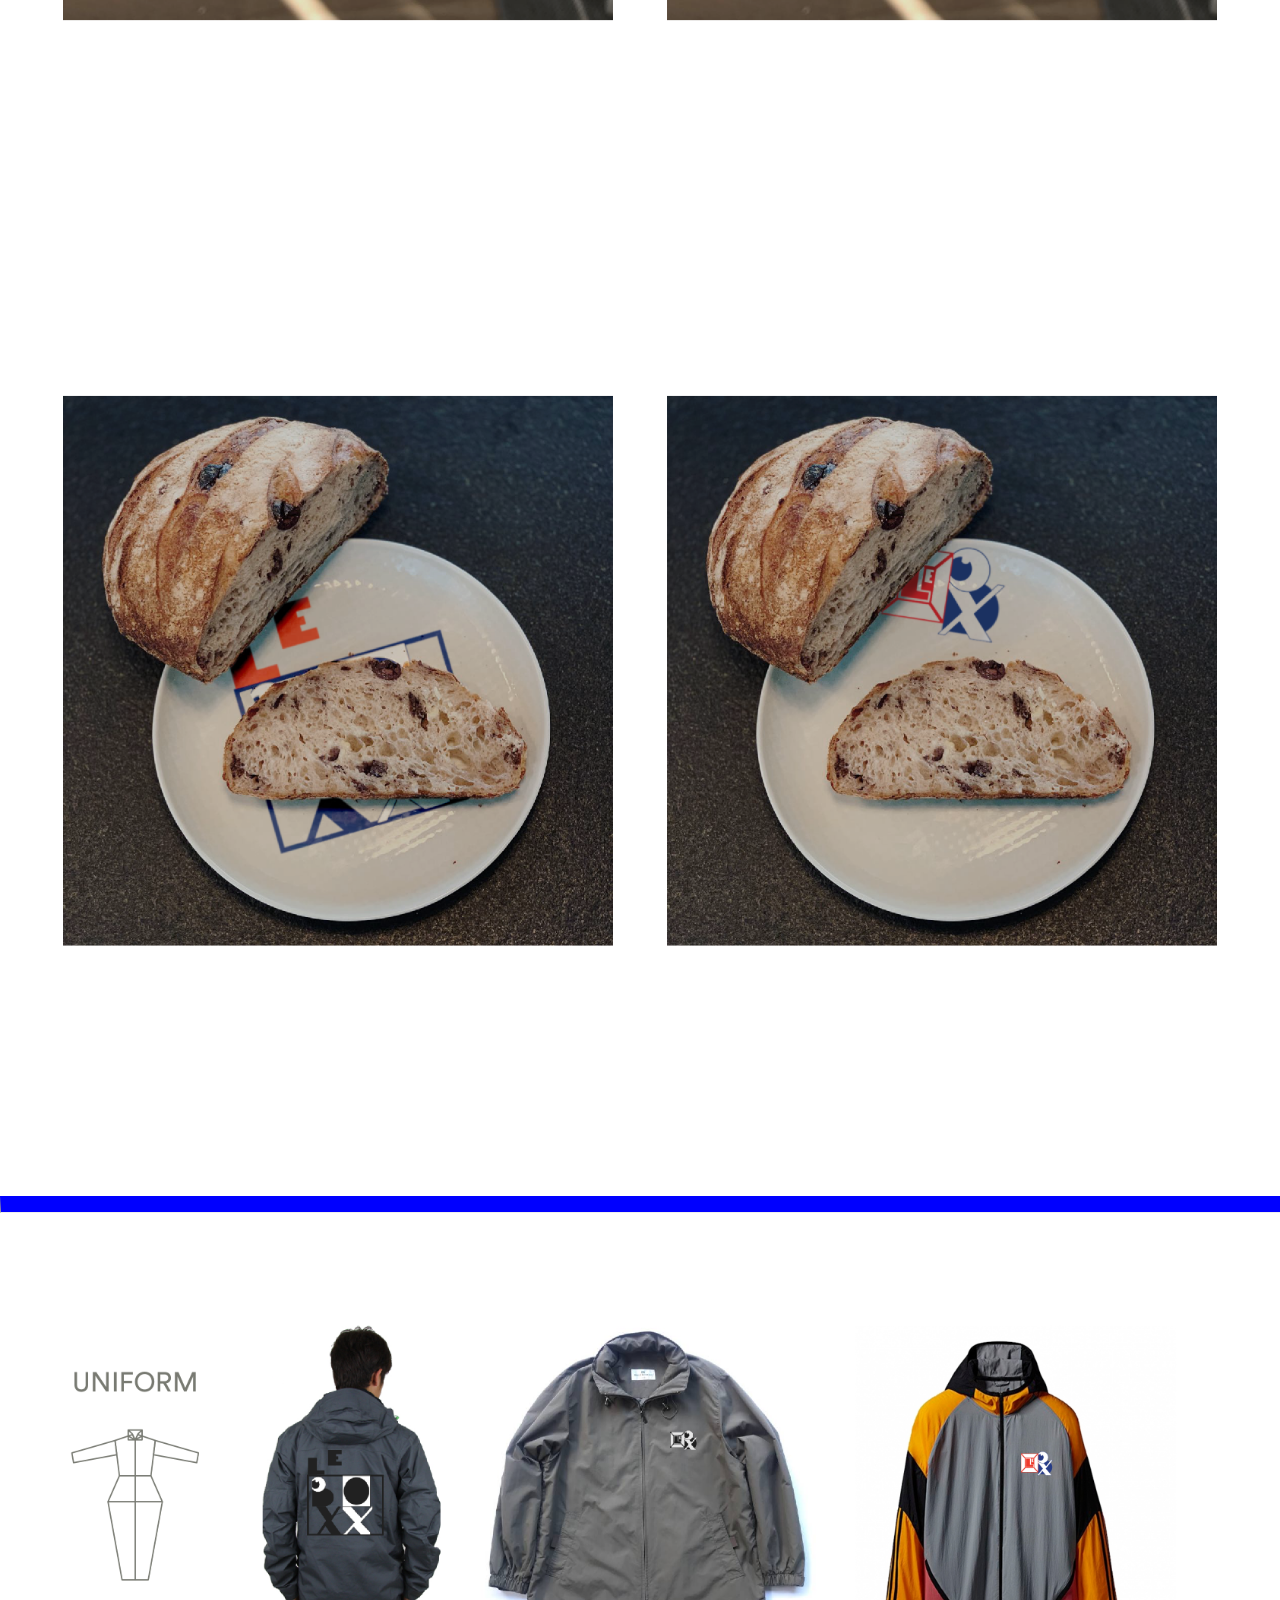
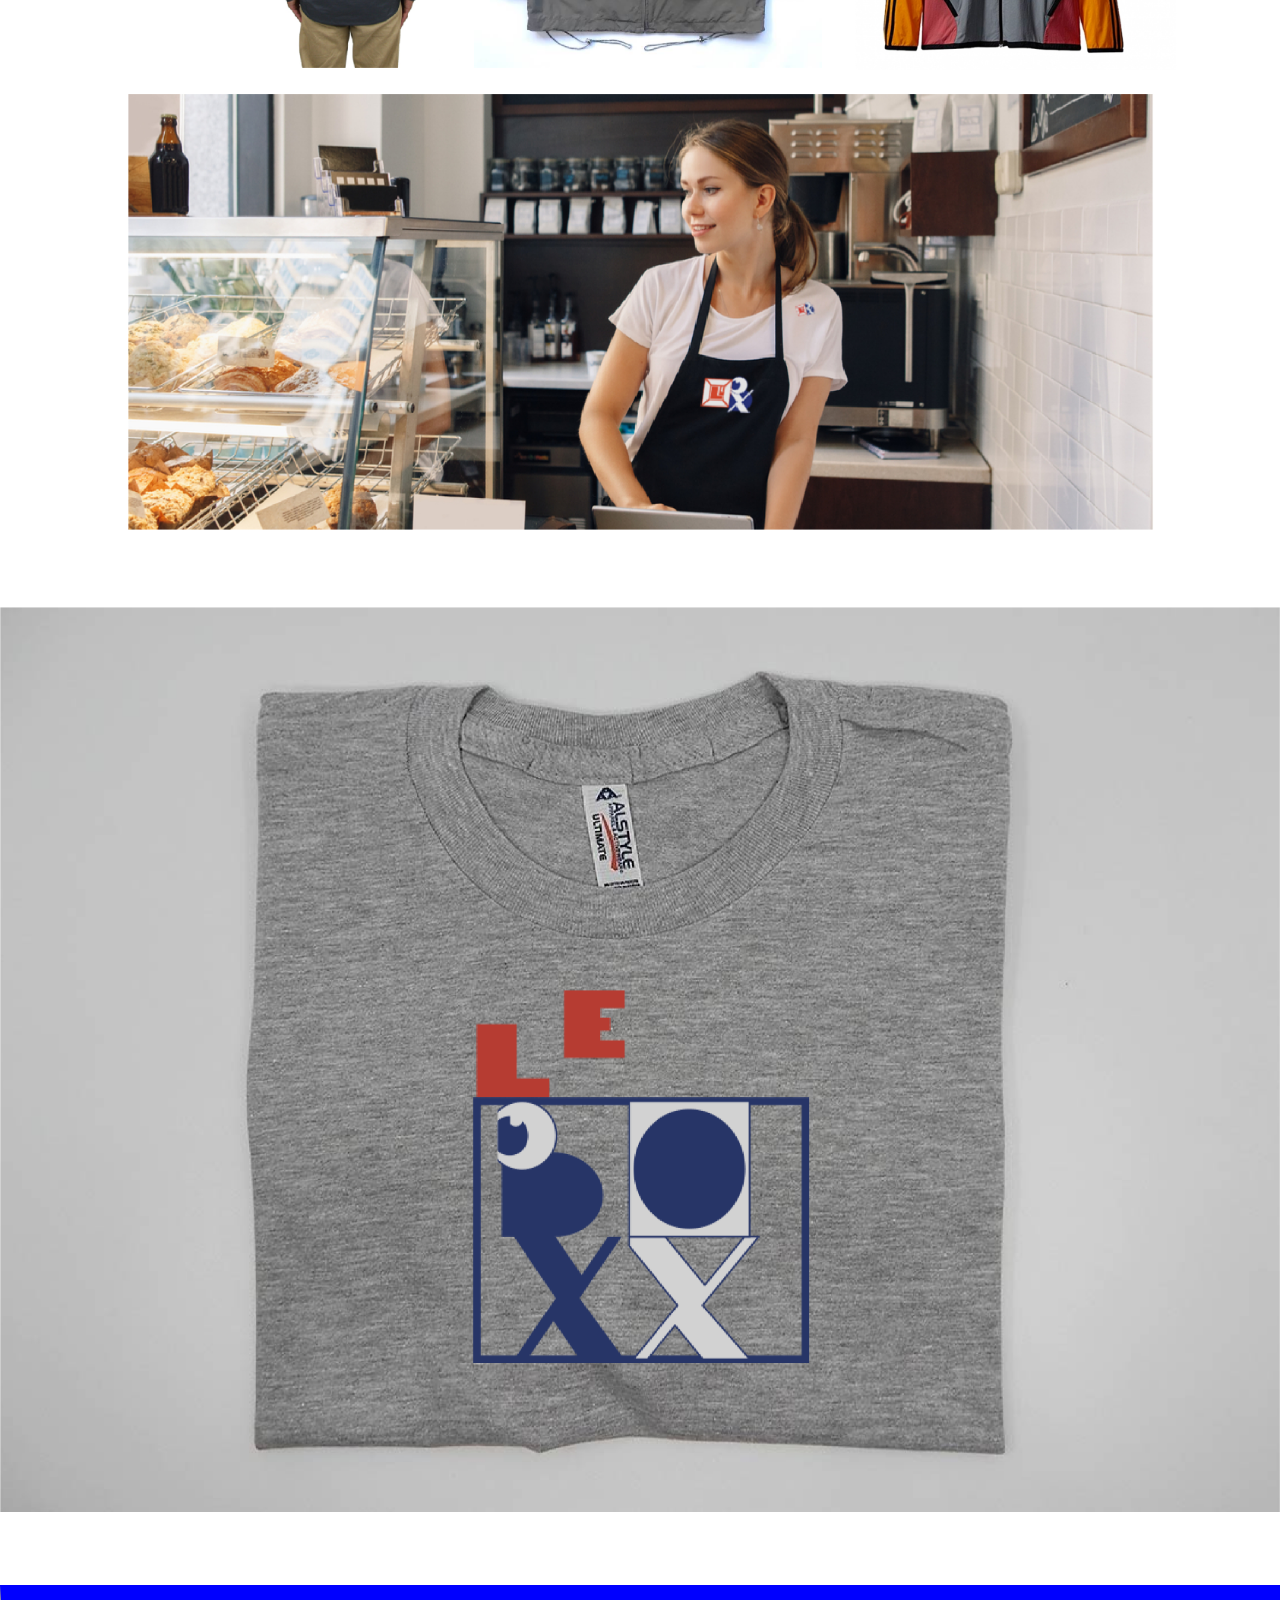
==== commit 78192b12: "edits" ====
--- a/img/ncic/leBoxx/index.html
+++ b/img/ncic/leBoxx/index.html
@@ -71,9 +71,9 @@
 
 <div style="margin: 136px 0px 136px 0px;">
 
-    <a href="leBoxxLogo.pdf">
+    <a href="leBoxxLogo2.pdf">
     <img style="width:210px;" src="pdf@4x.png" alt=""><p>
-            <p style=" font-family:monospace;font-size:2rem; ">(42mb)</p>
+            <p style=" font-family:monospace;font-size:2rem; ">(35.2mb)</p>
         </a>
         </div>
 
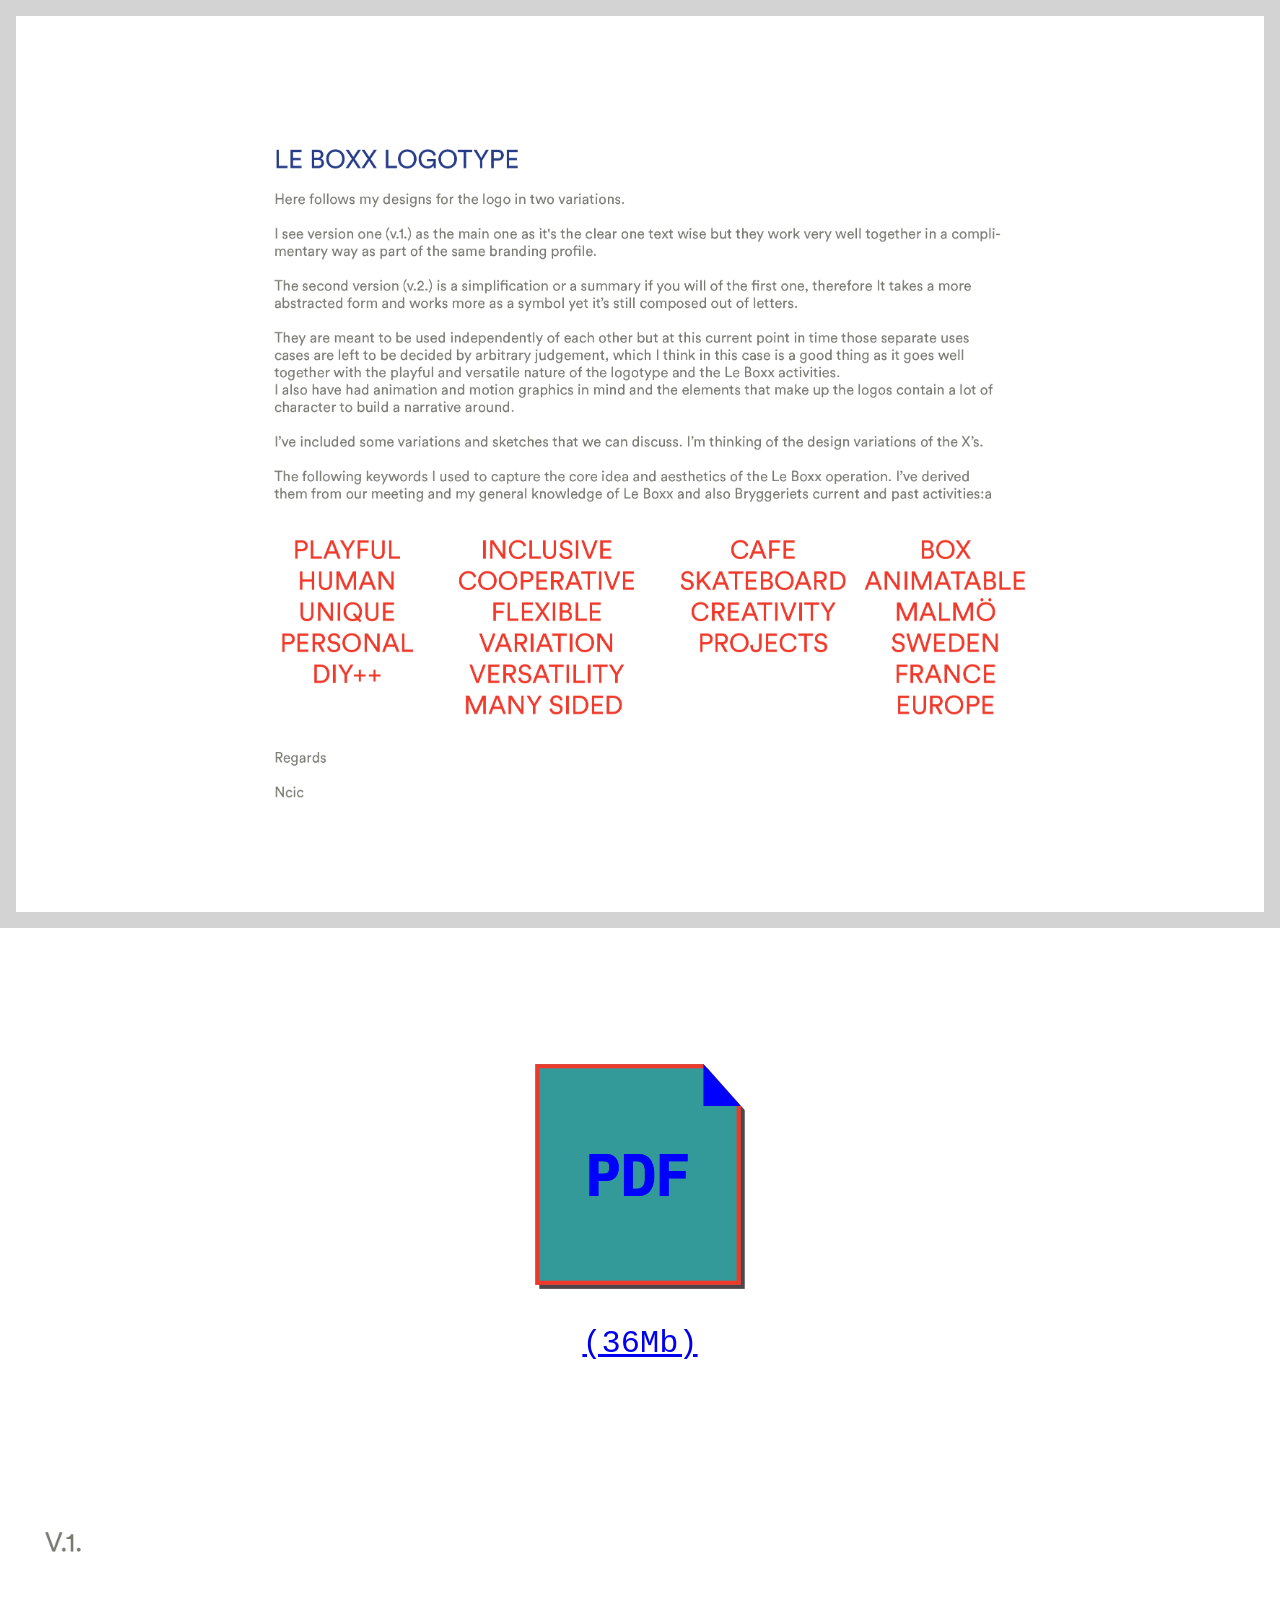
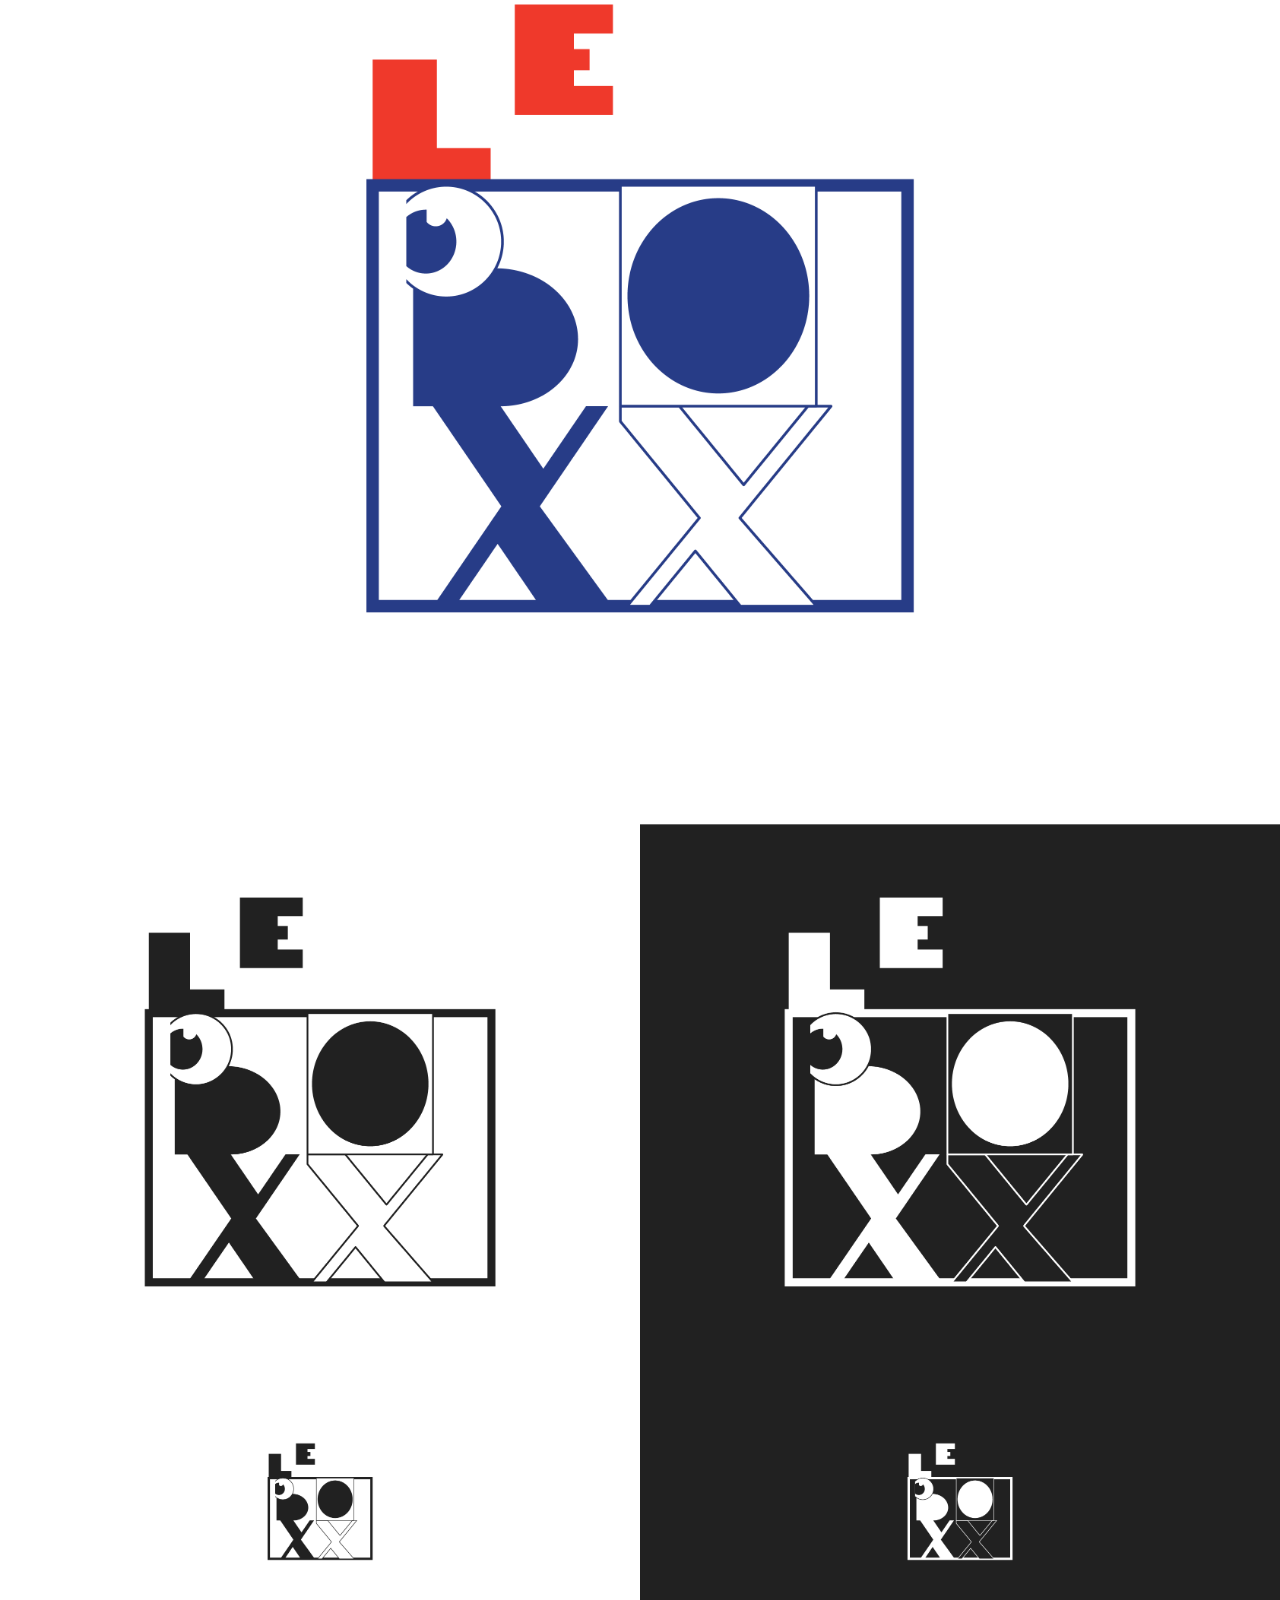
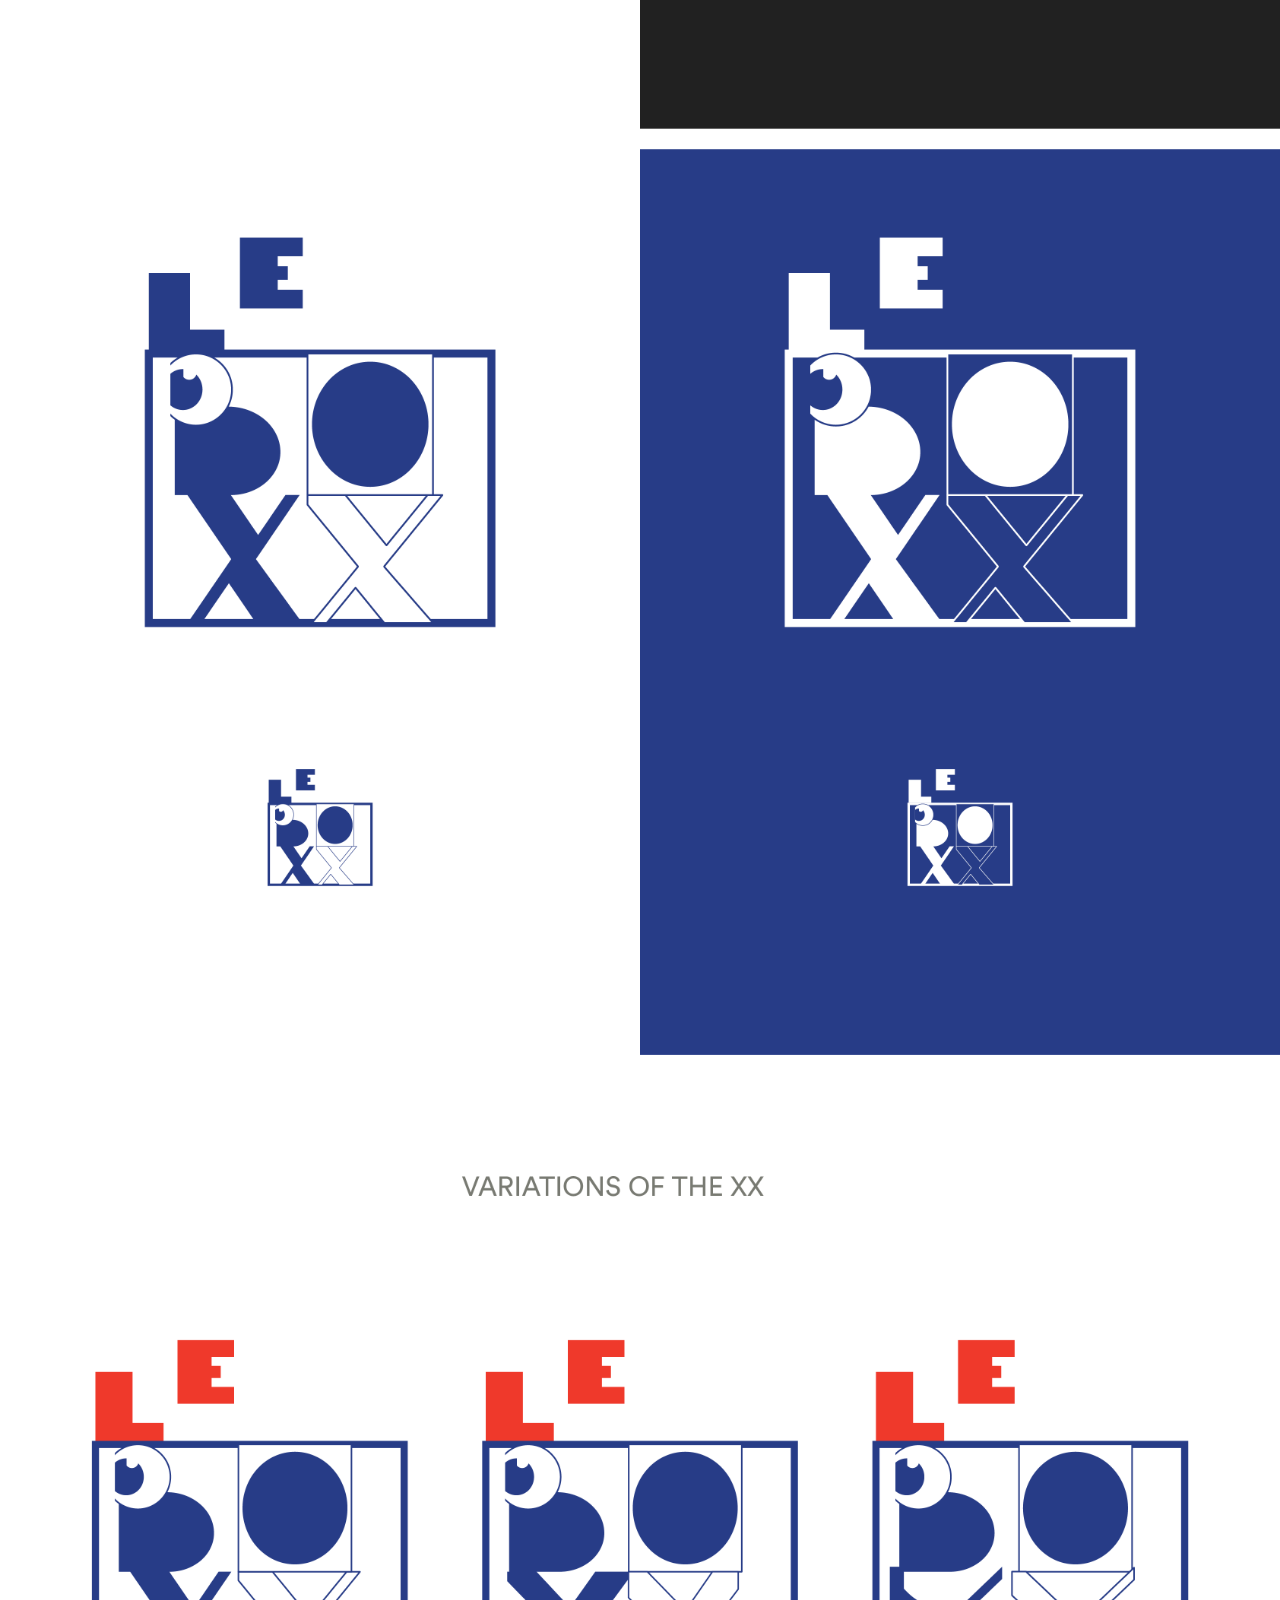
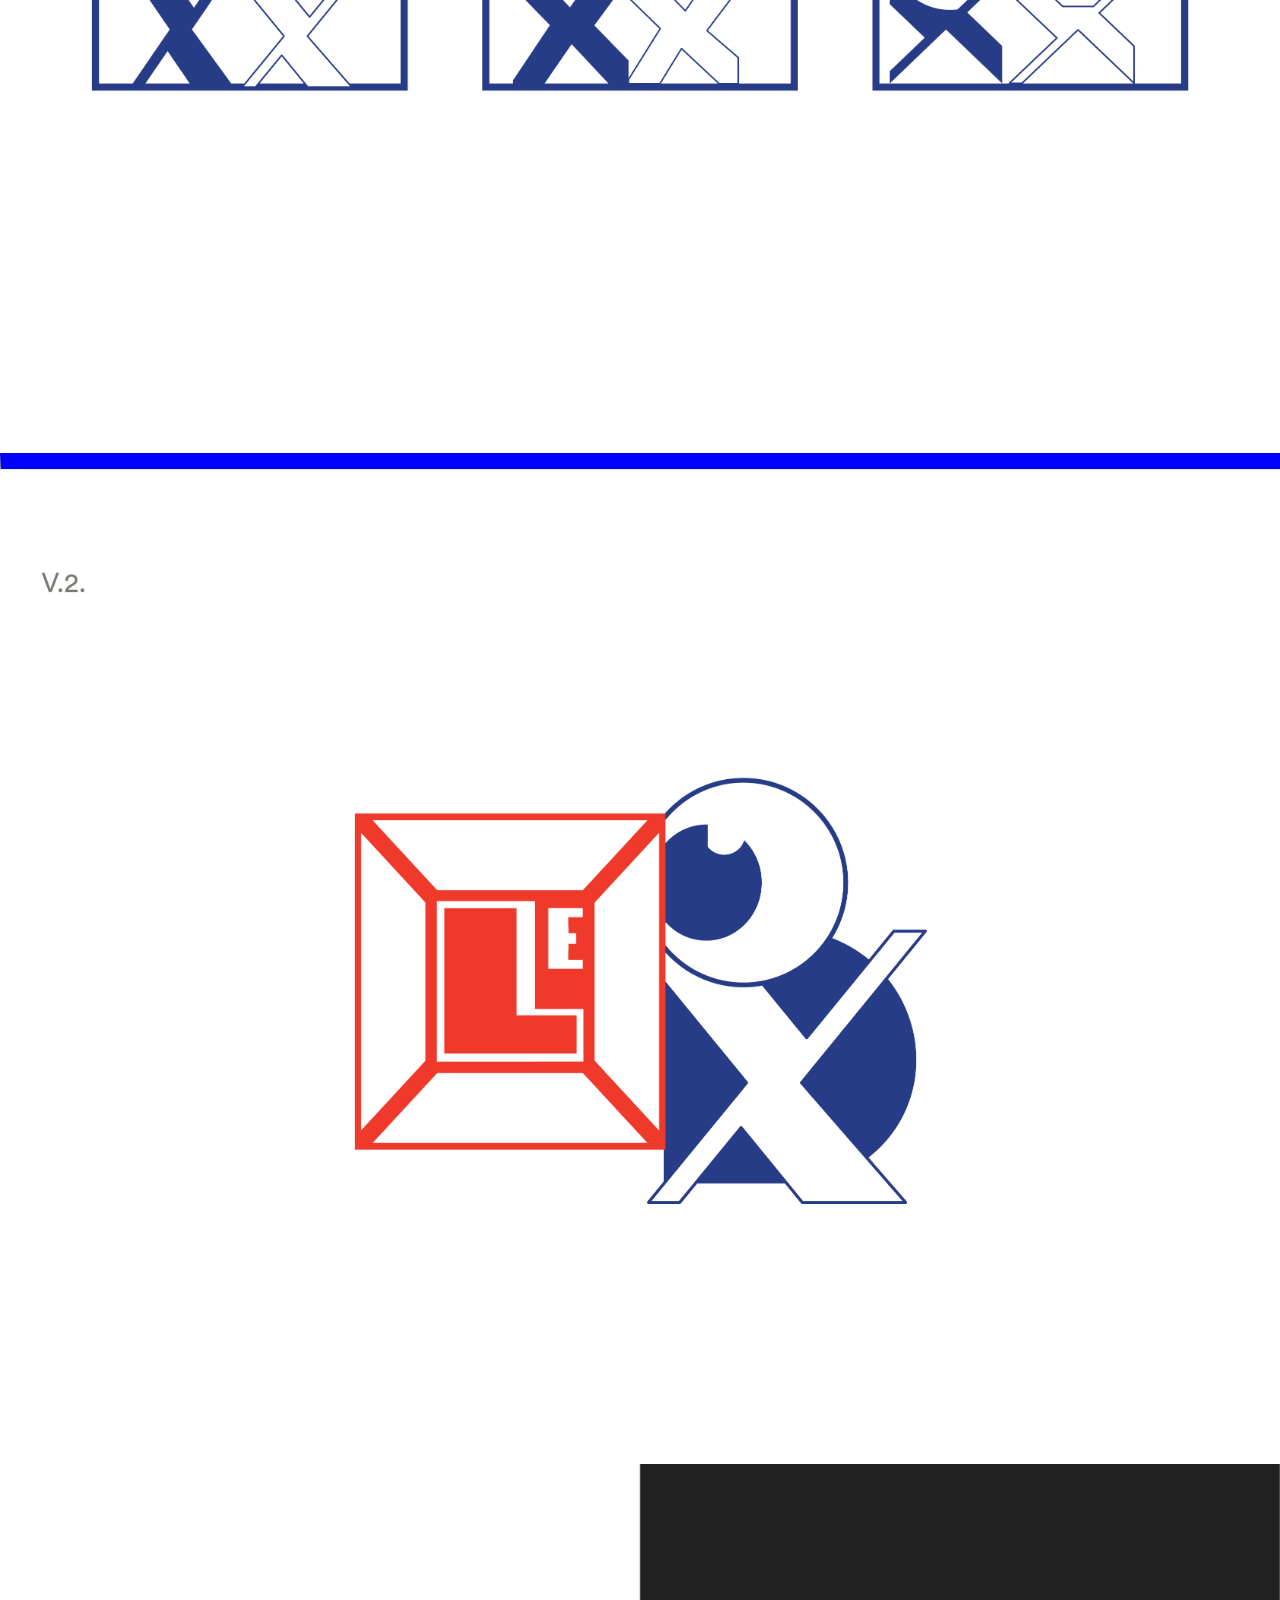
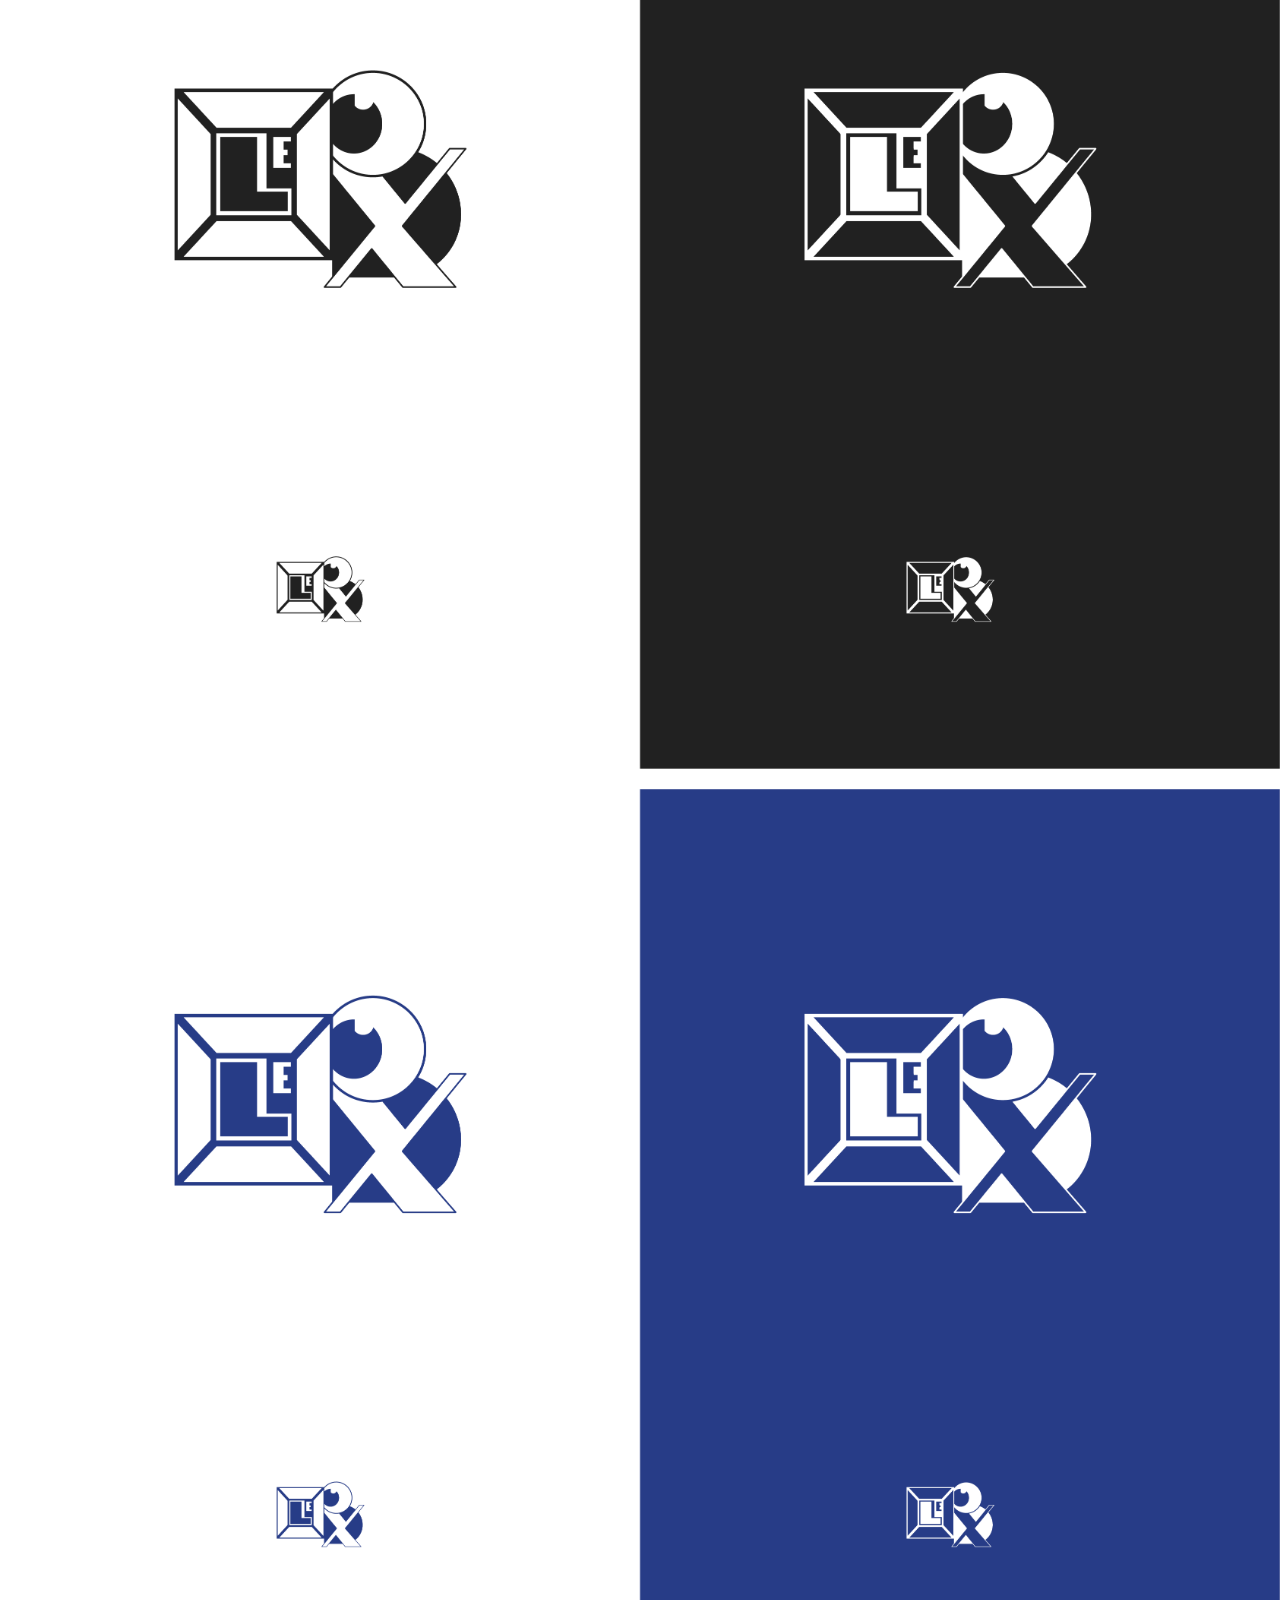
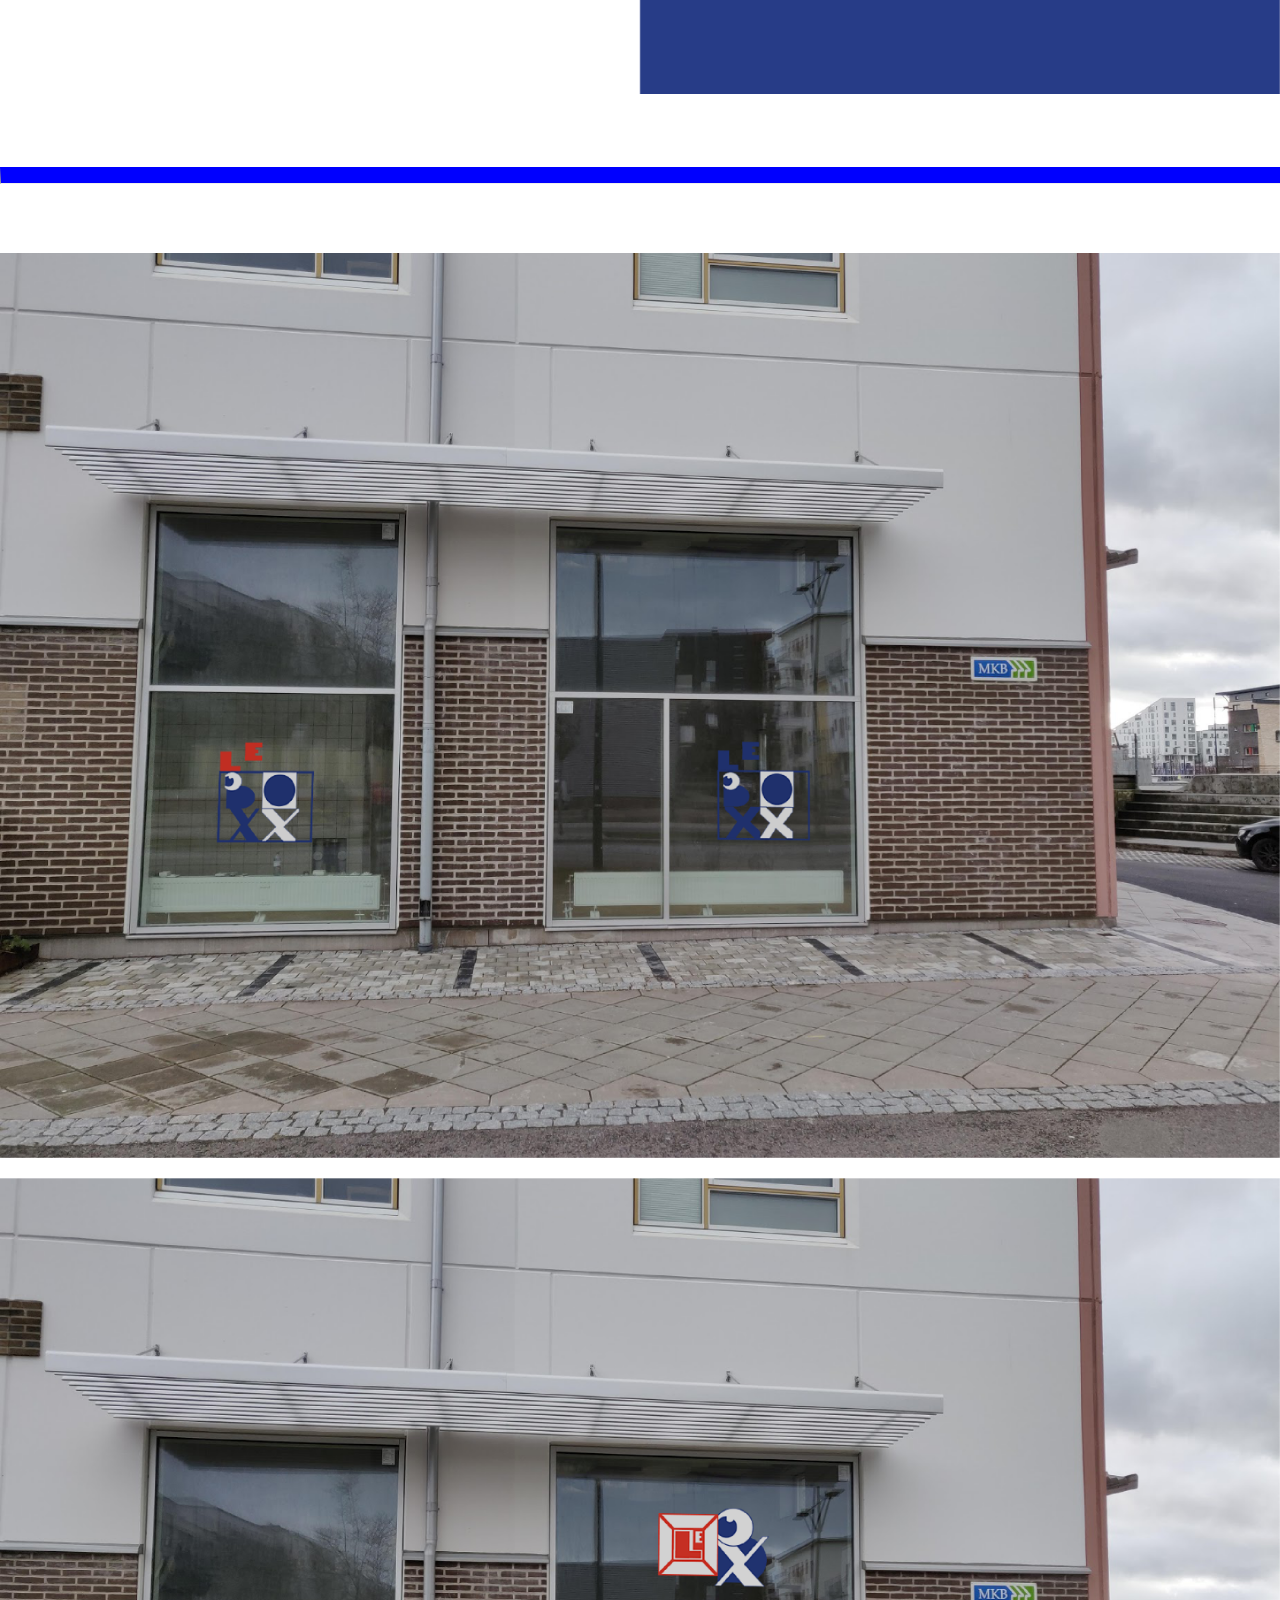
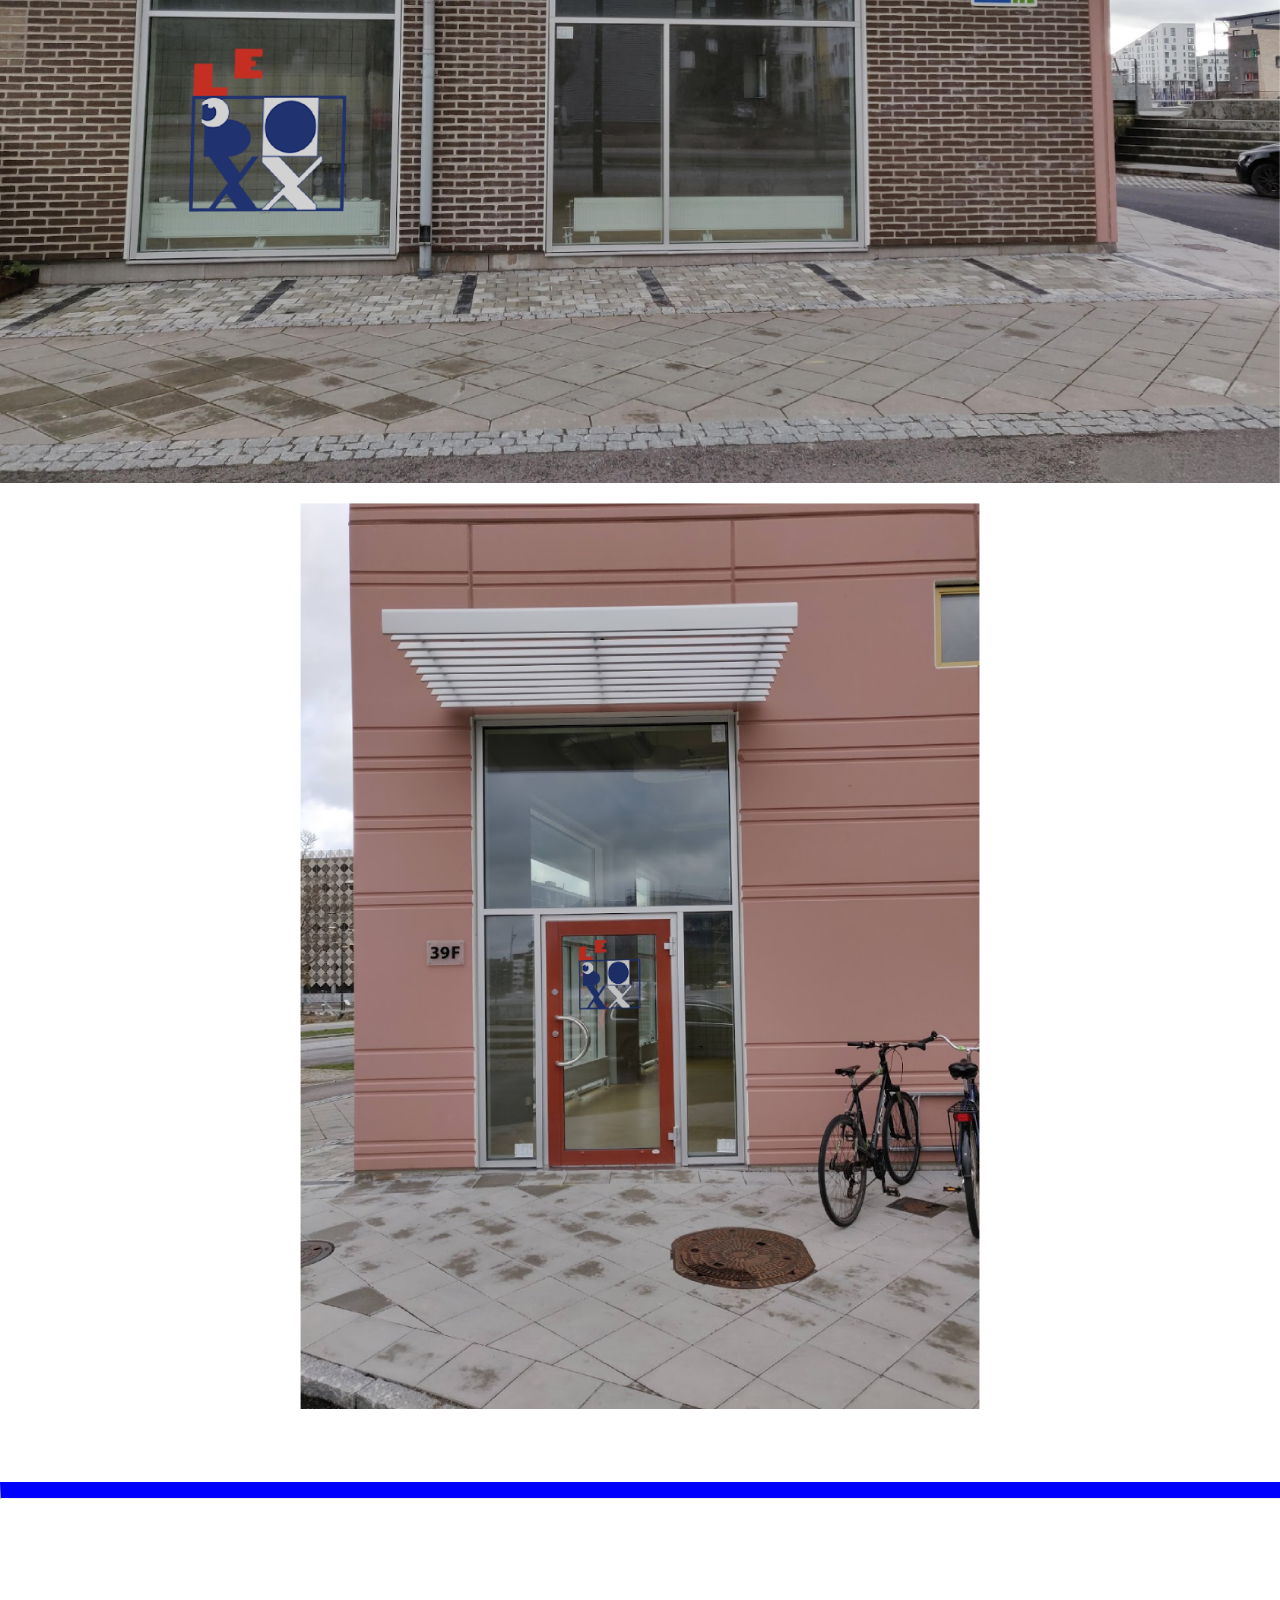
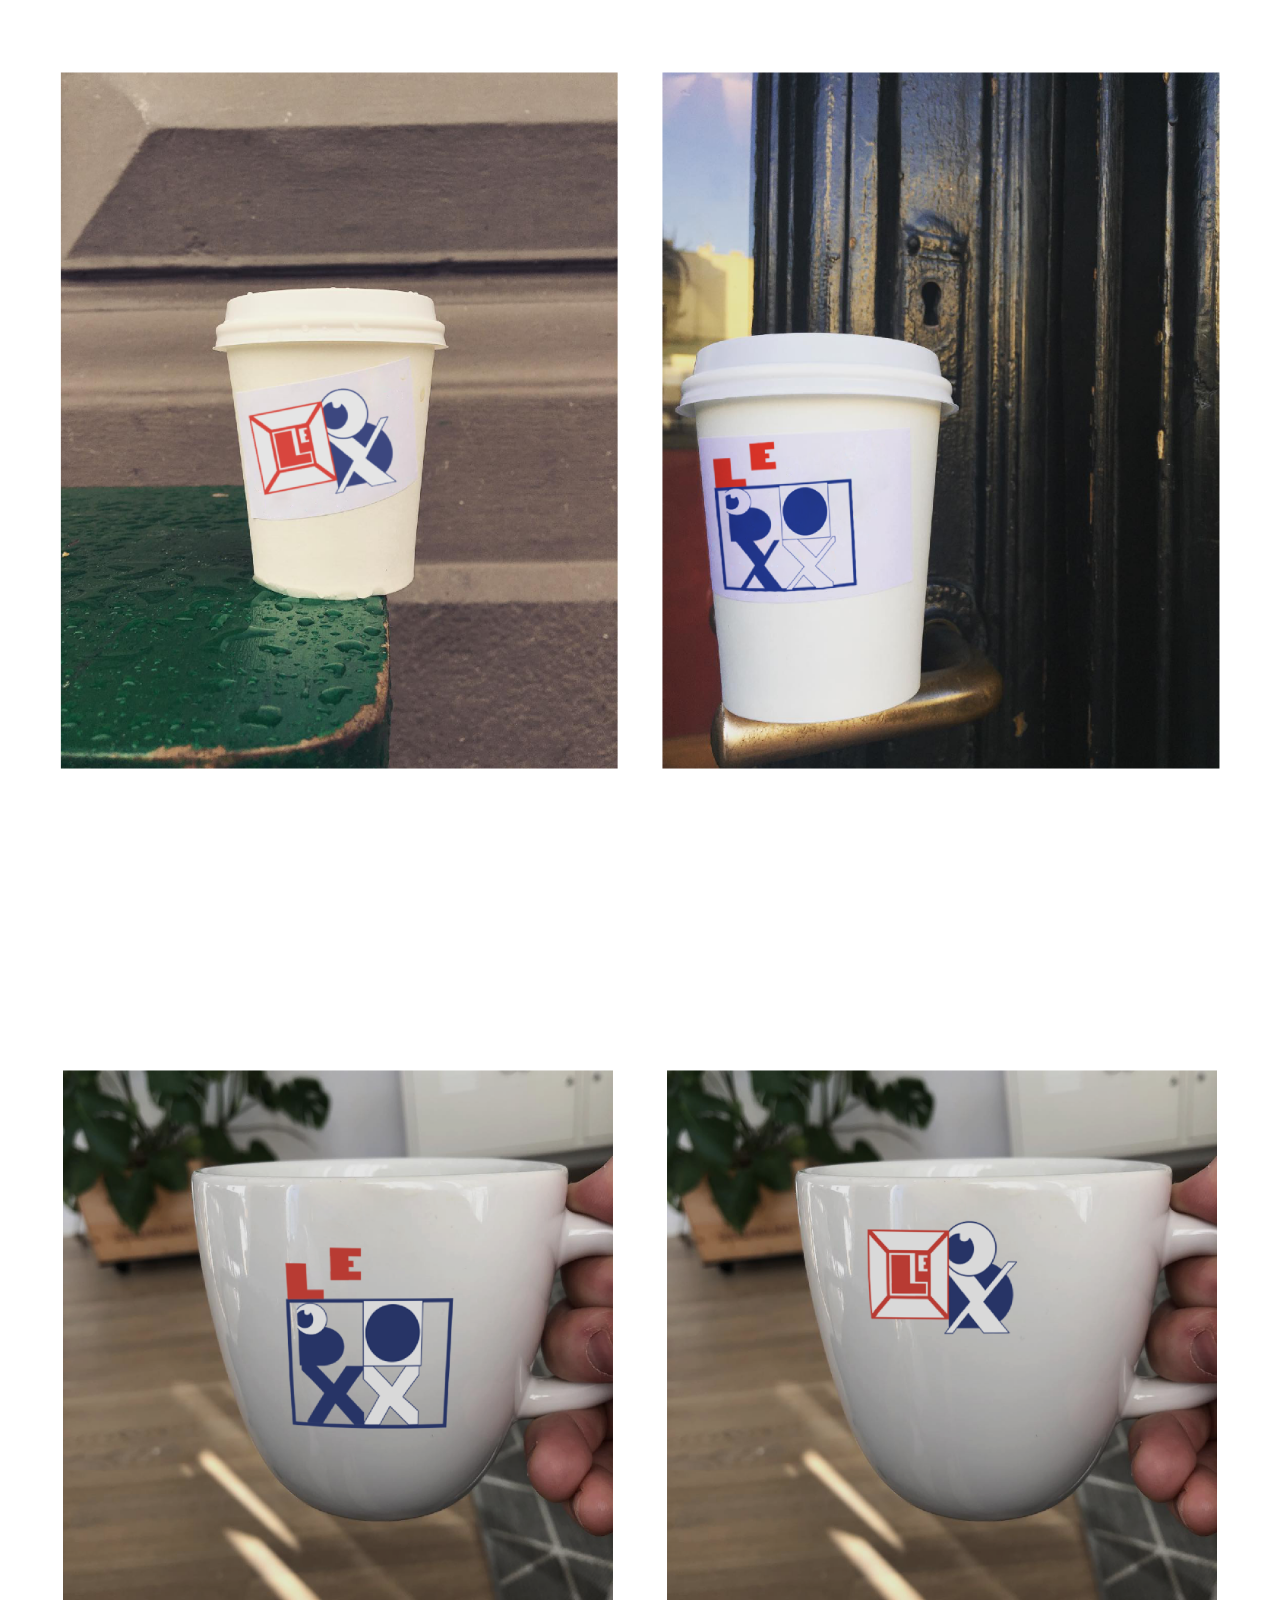
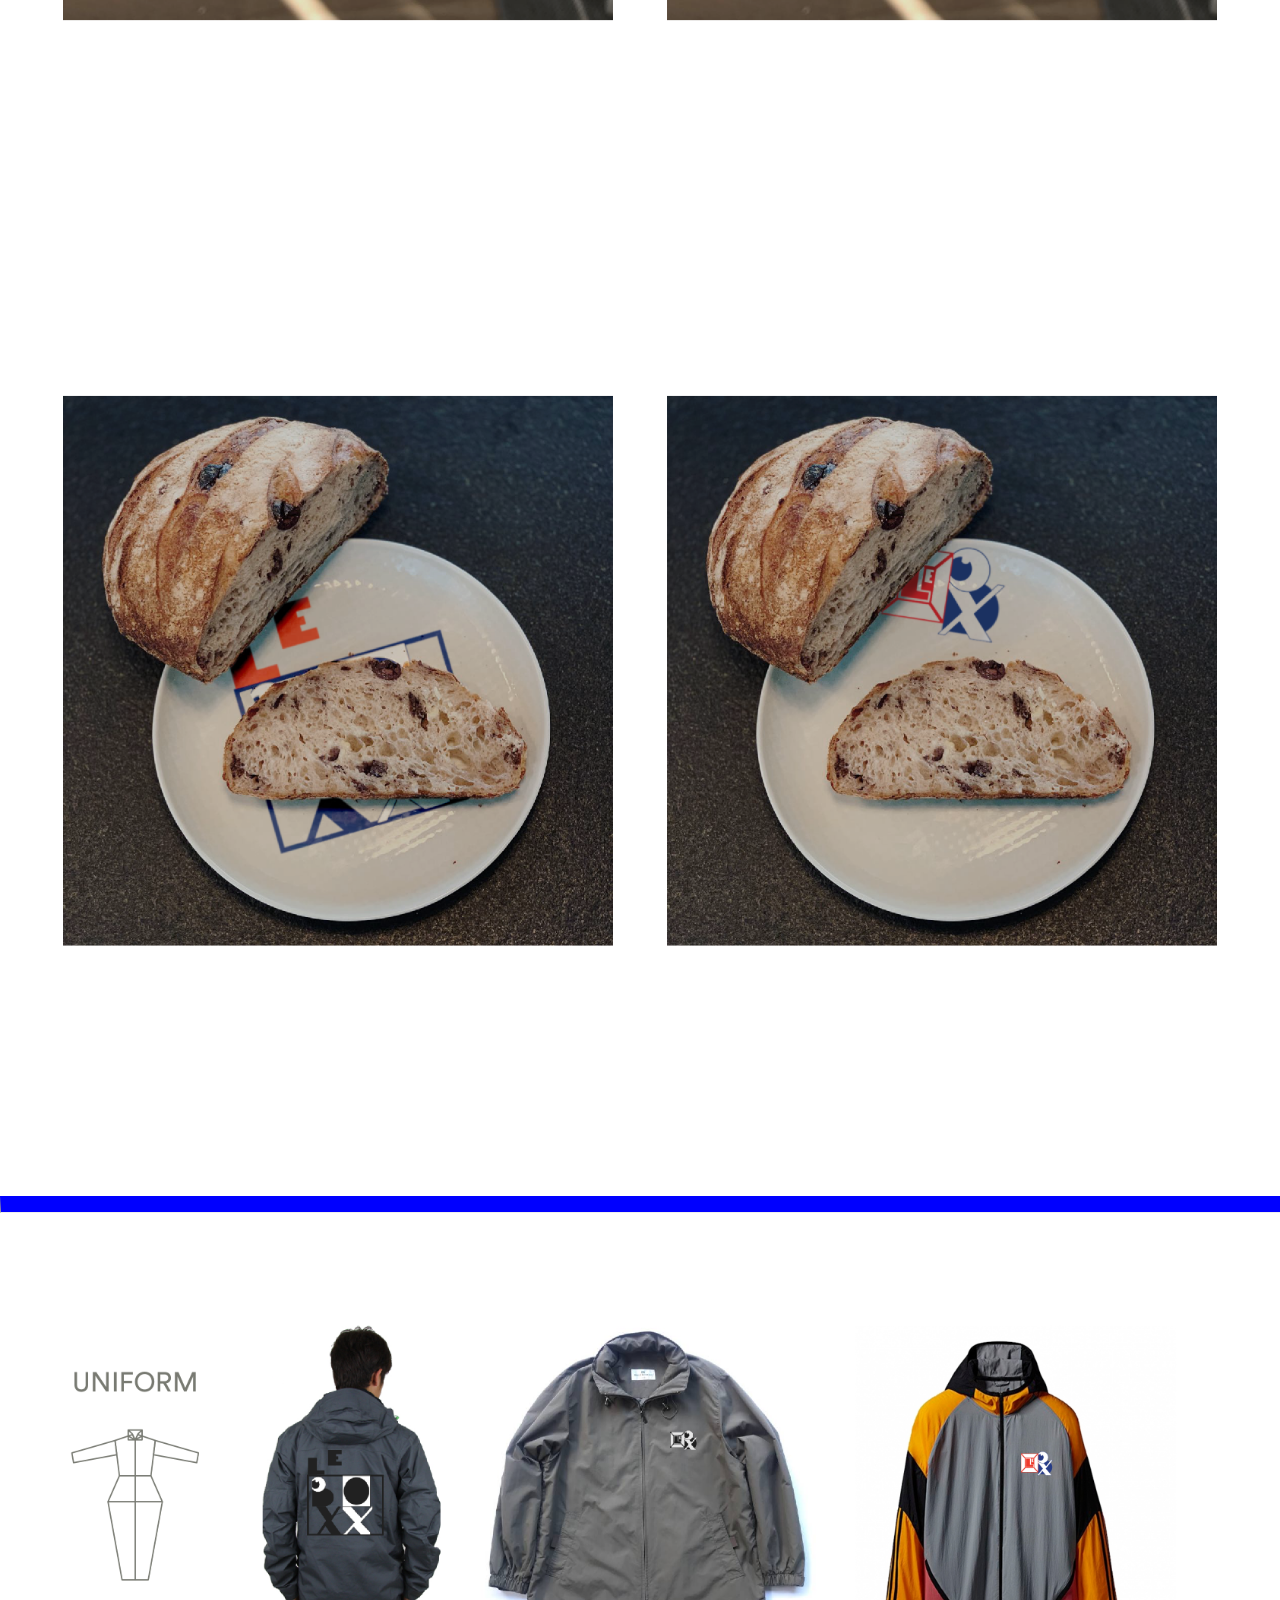
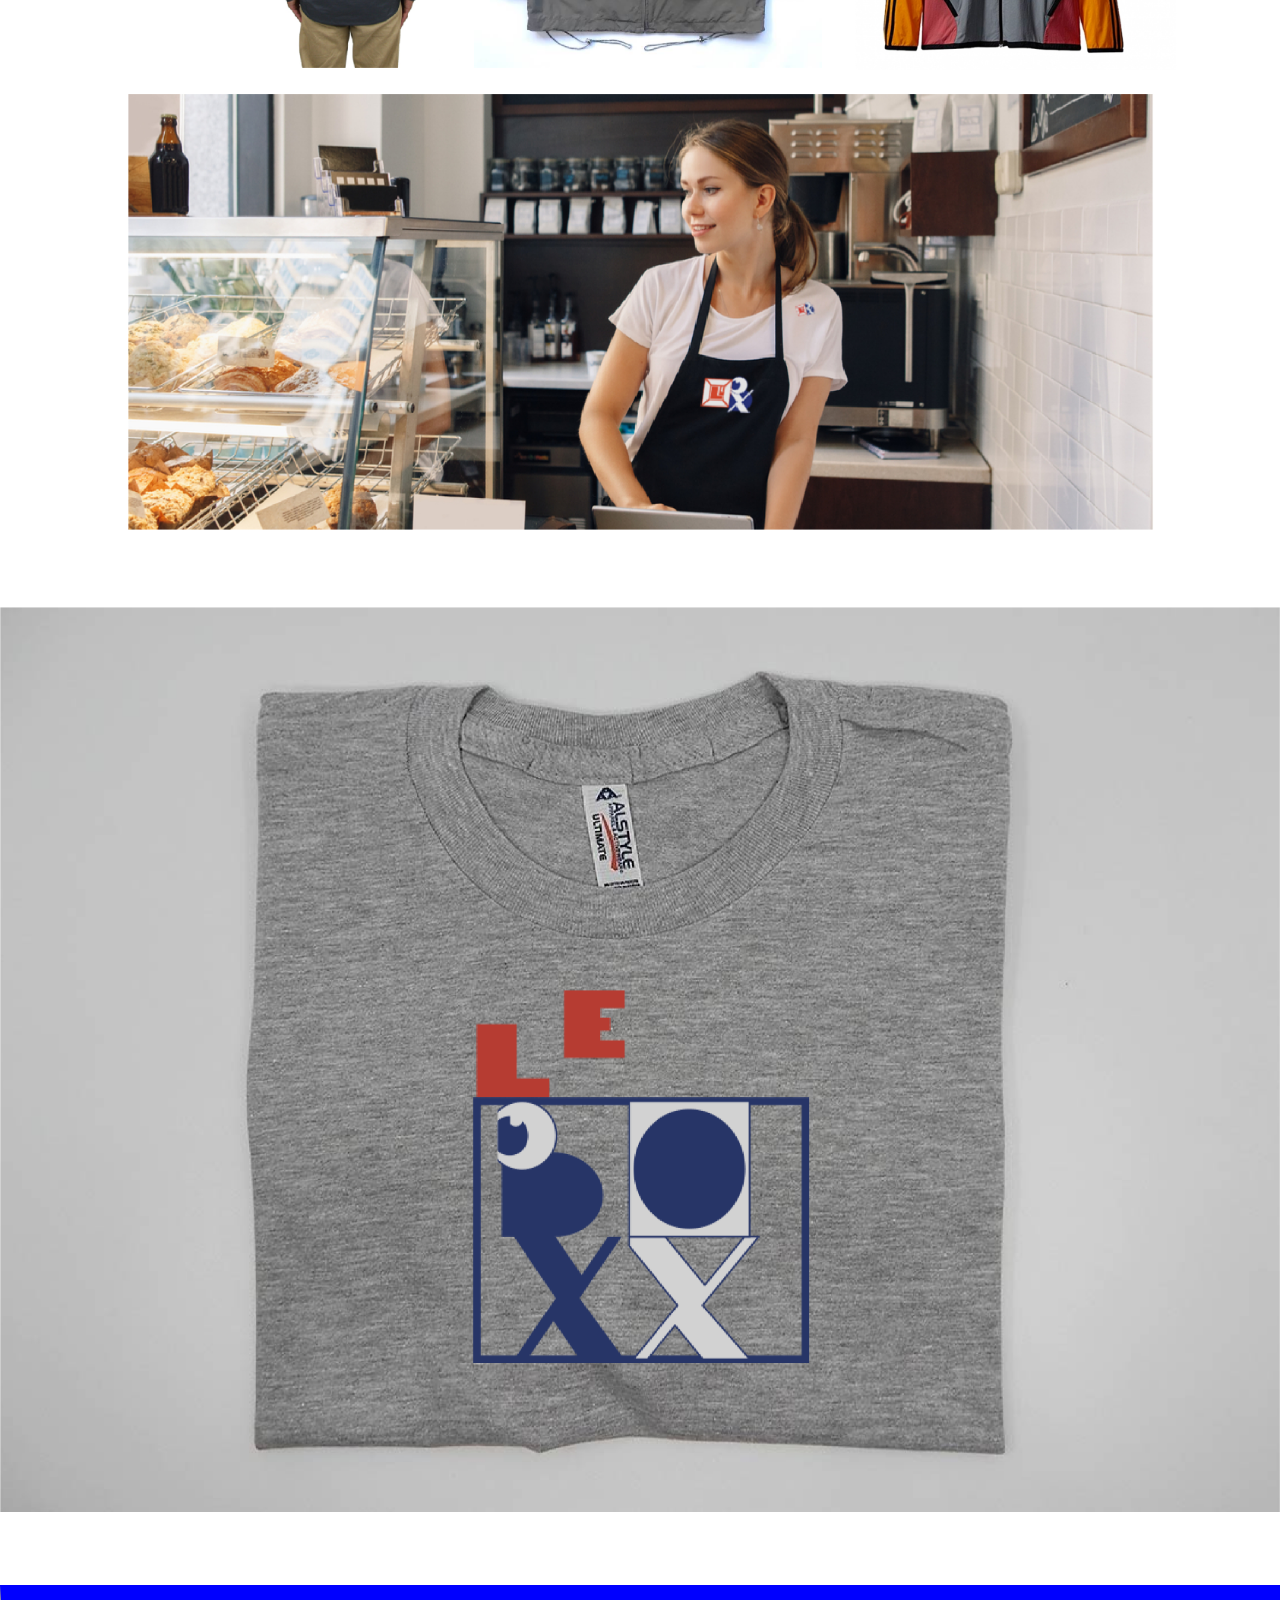
==== commit 094aa7f3: "updates" ====
--- a/img/ncic/leBoxx/index.html
+++ b/img/ncic/leBoxx/index.html
@@ -71,9 +71,9 @@
 
 <div style="margin: 136px 0px 136px 0px;">
 
-    <a href="leBoxxLogo2.pdf">
+    <a href="leBoxxLogo.pdf">
     <img style="width:210px;" src="pdf@4x.png" alt=""><p>
-            <p style=" font-family:monospace;font-size:2rem; ">(35.2mb)</p>
+            <p style=" font-family:monospace;font-size:2rem; ">(36Mb)</p>
         </a>
         </div>
 
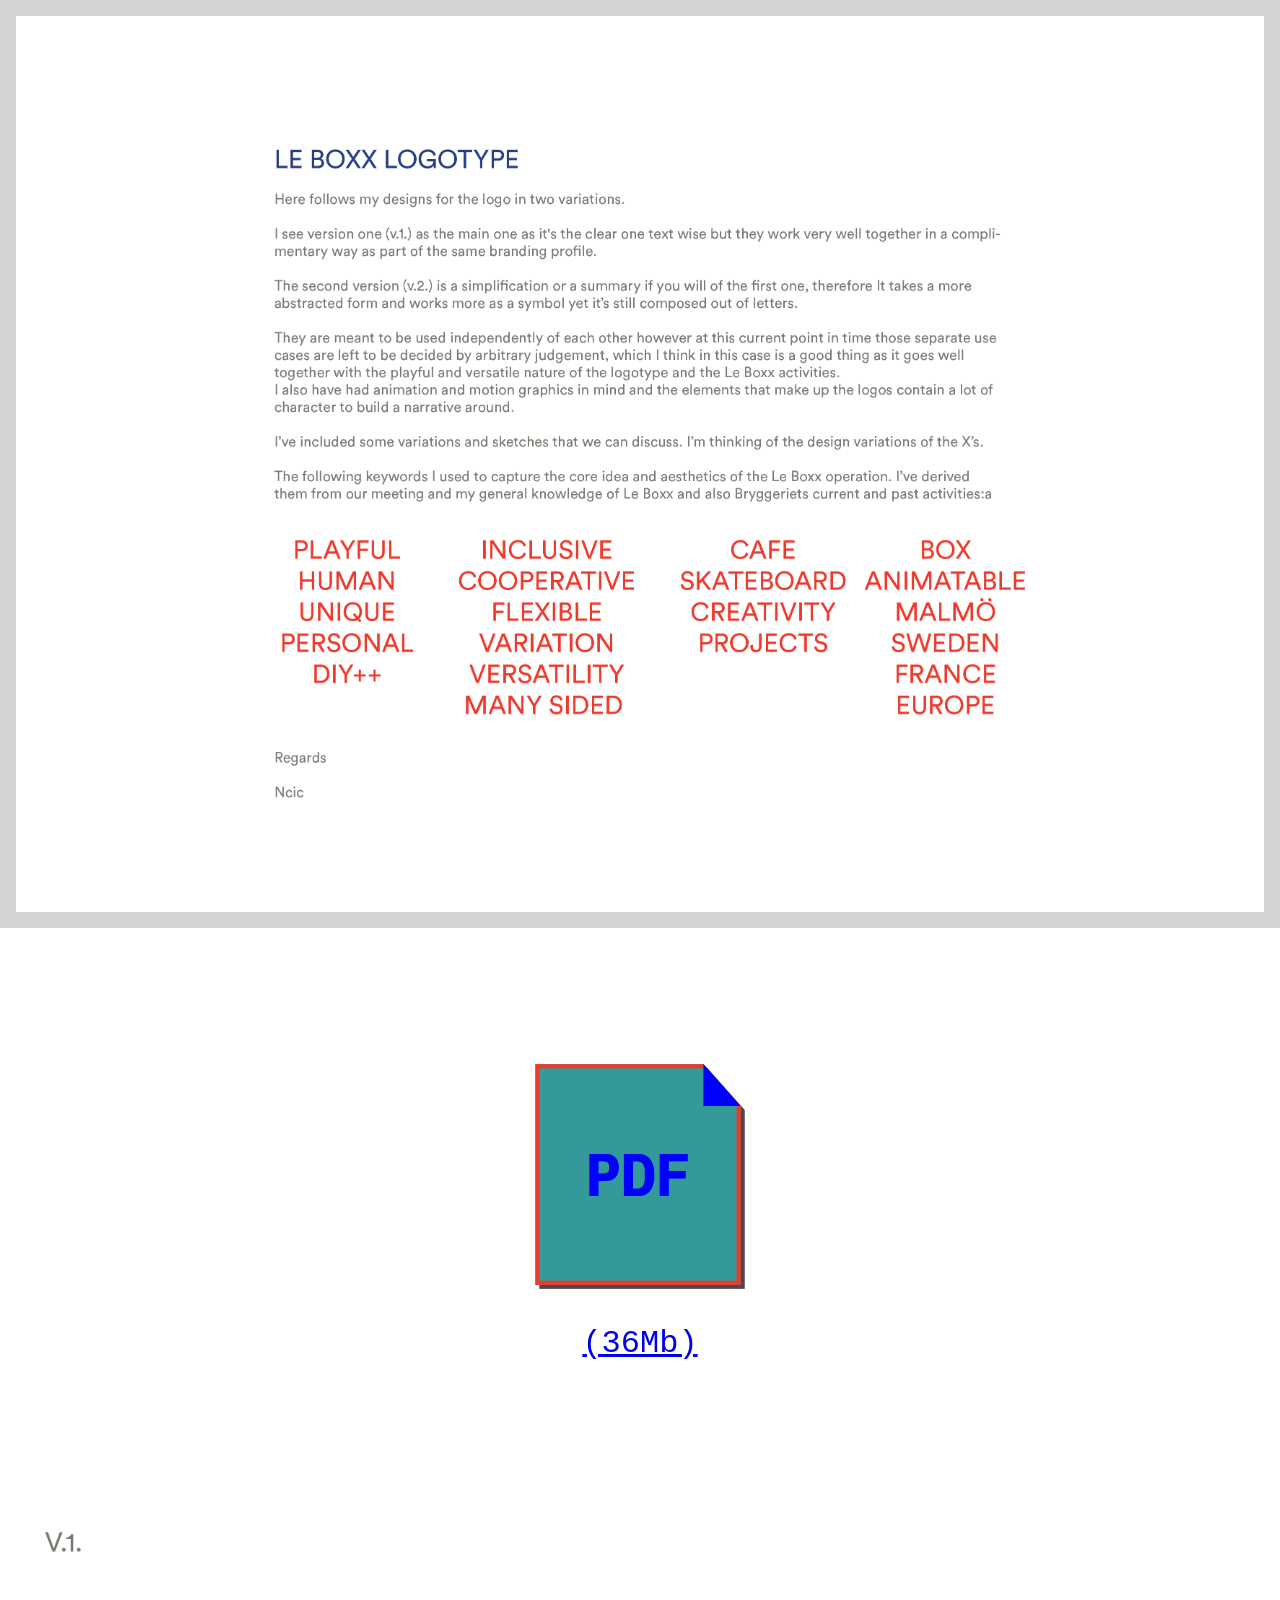
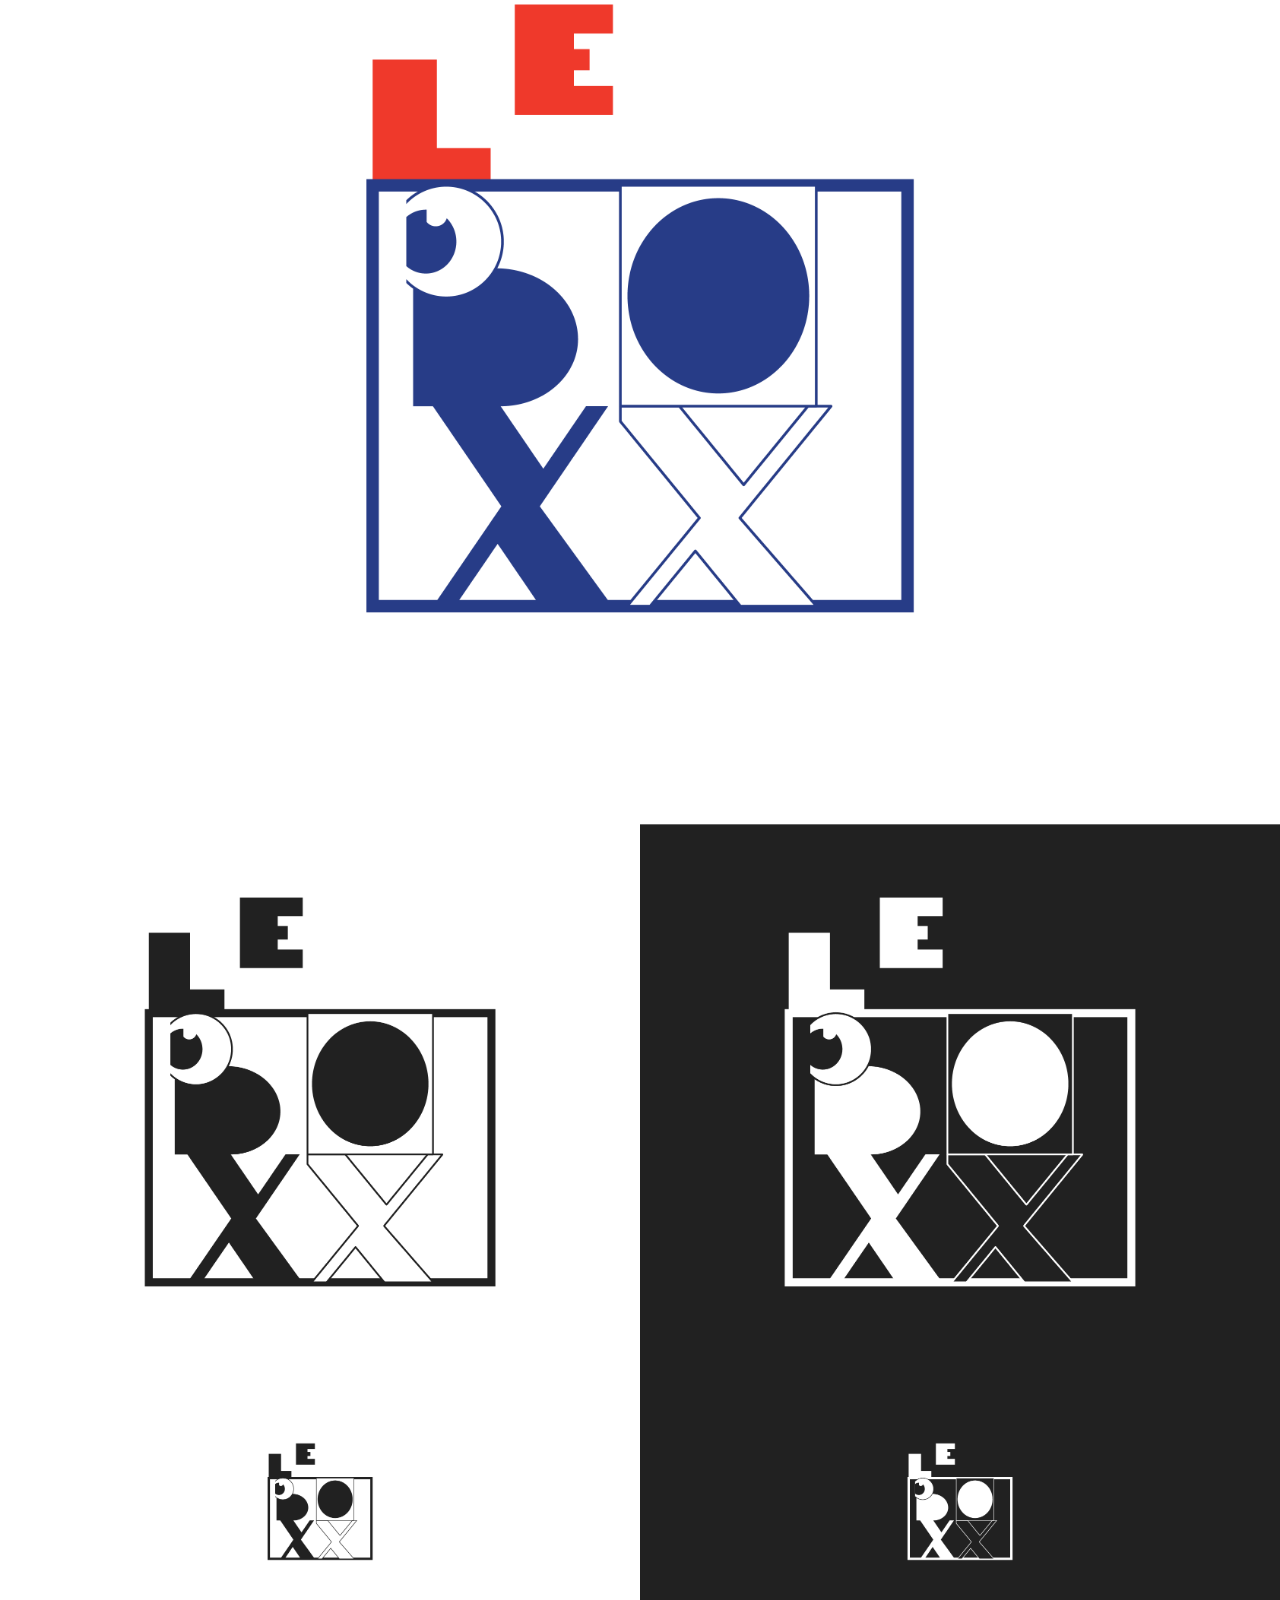
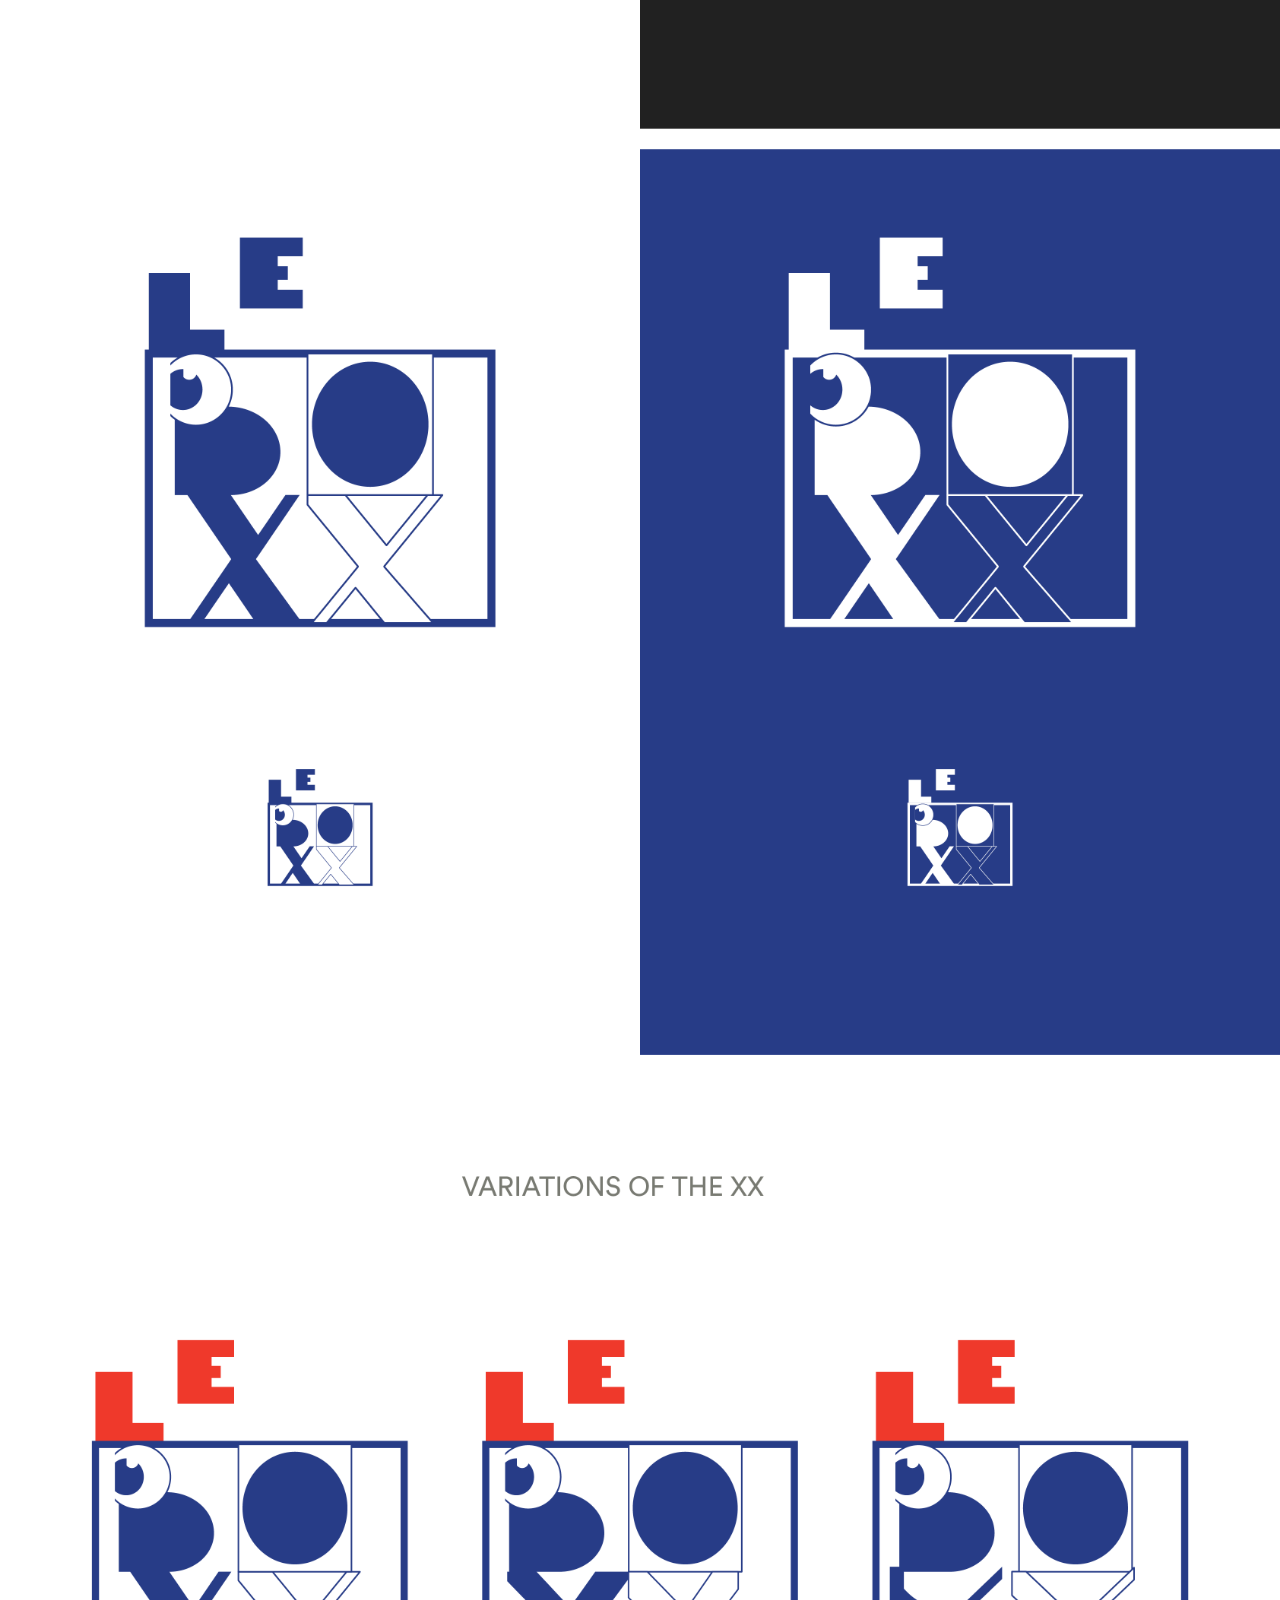
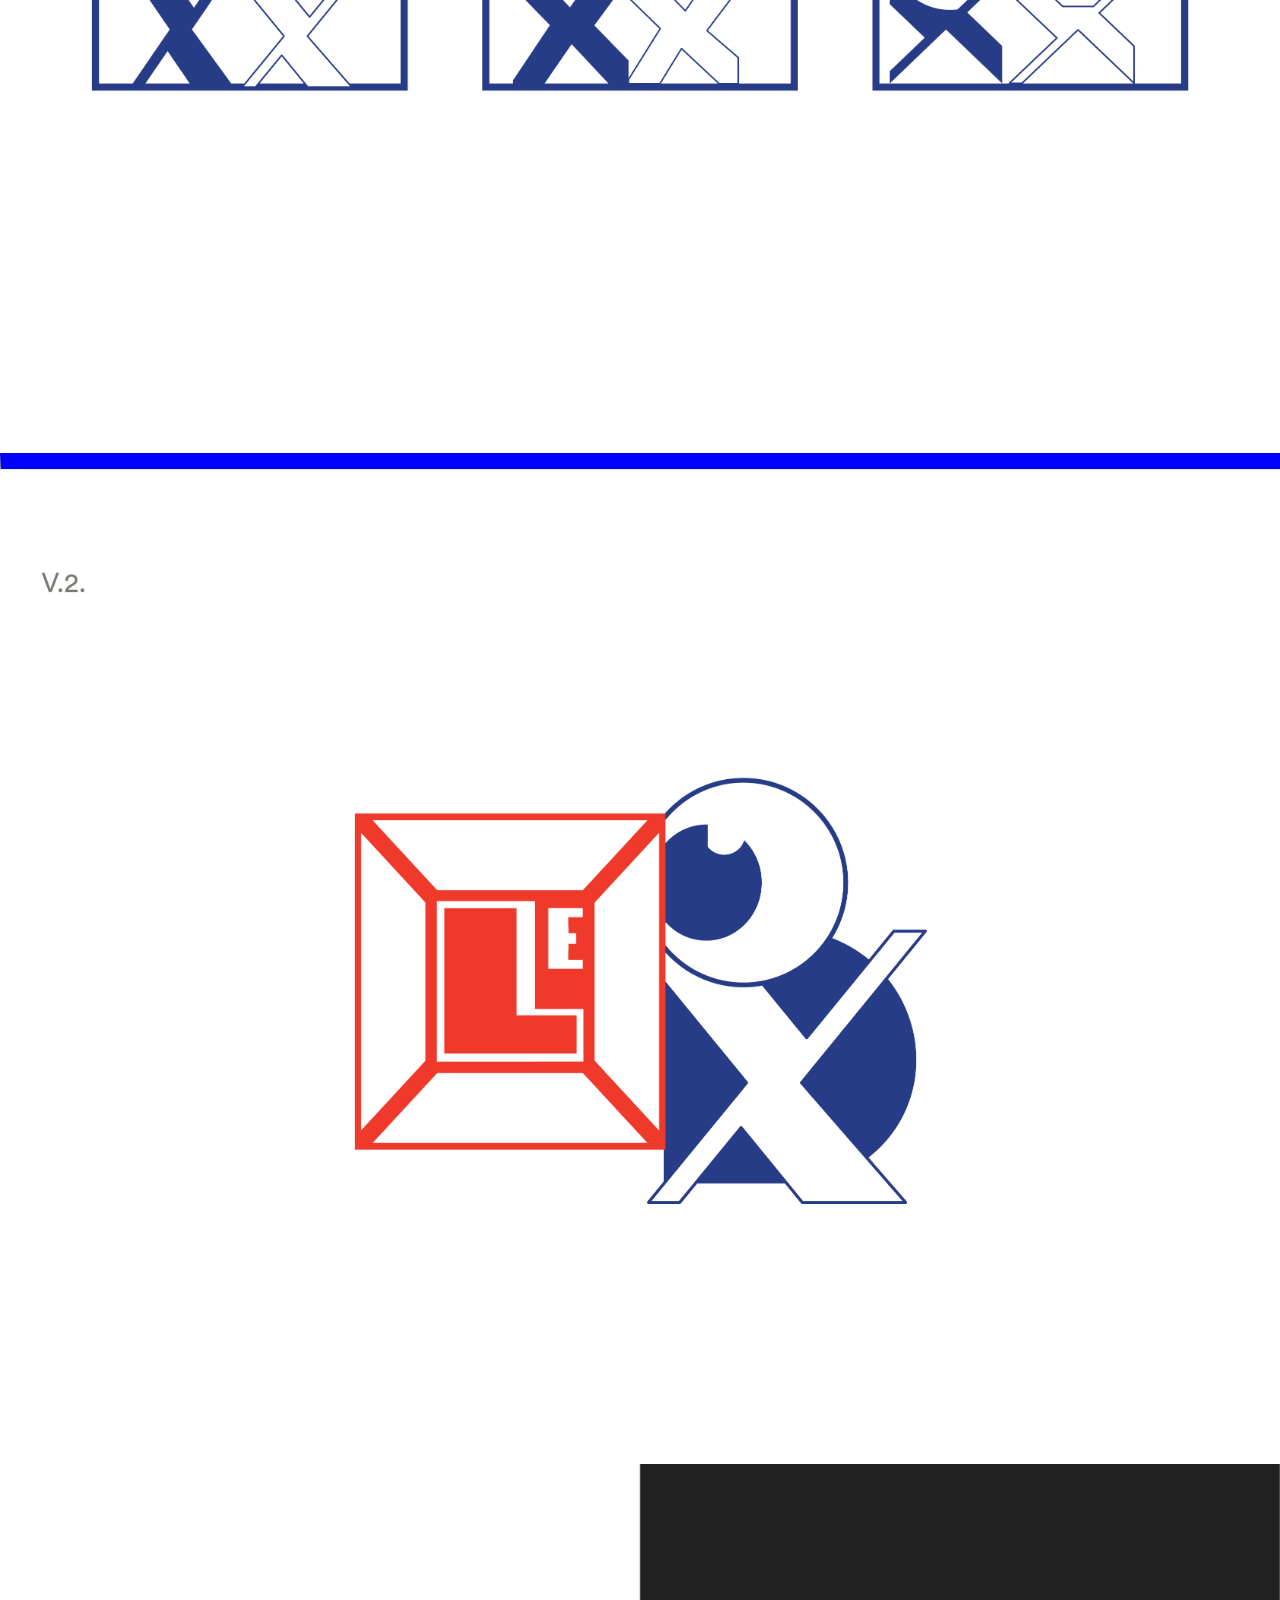
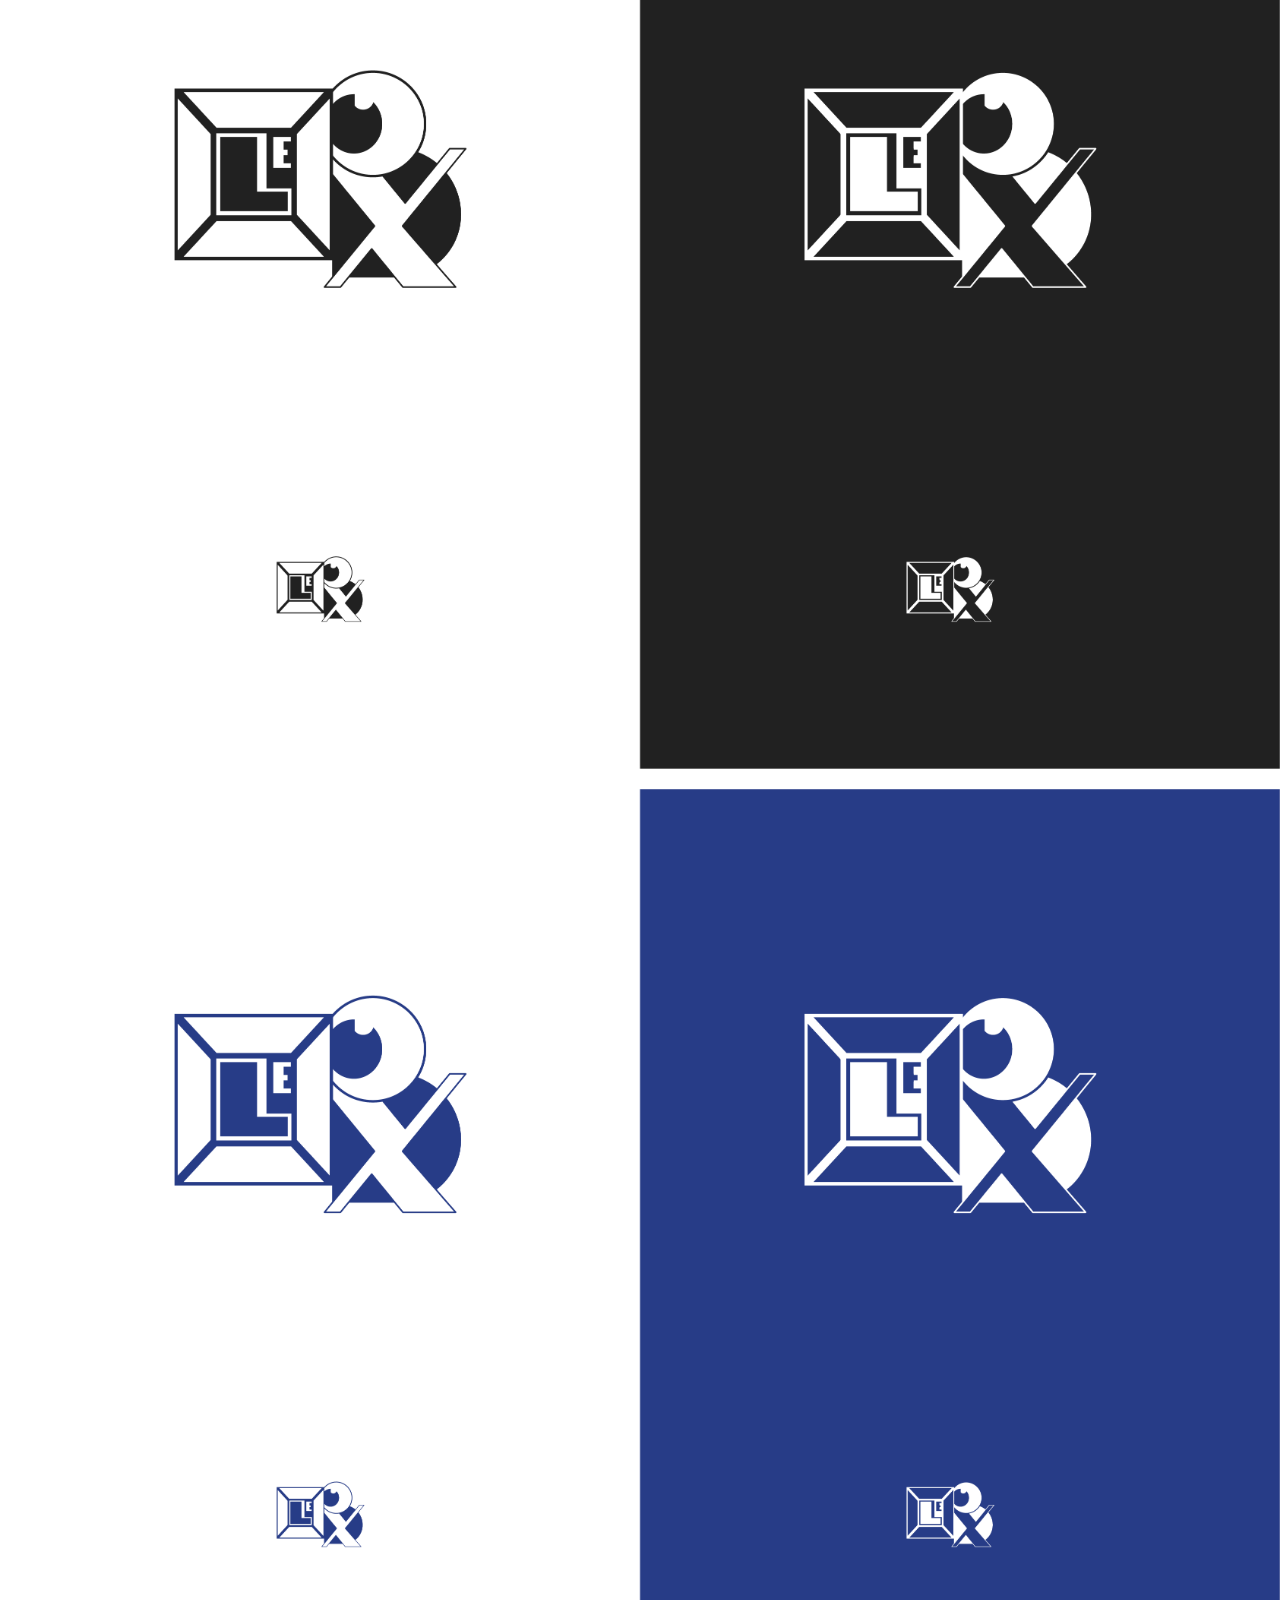
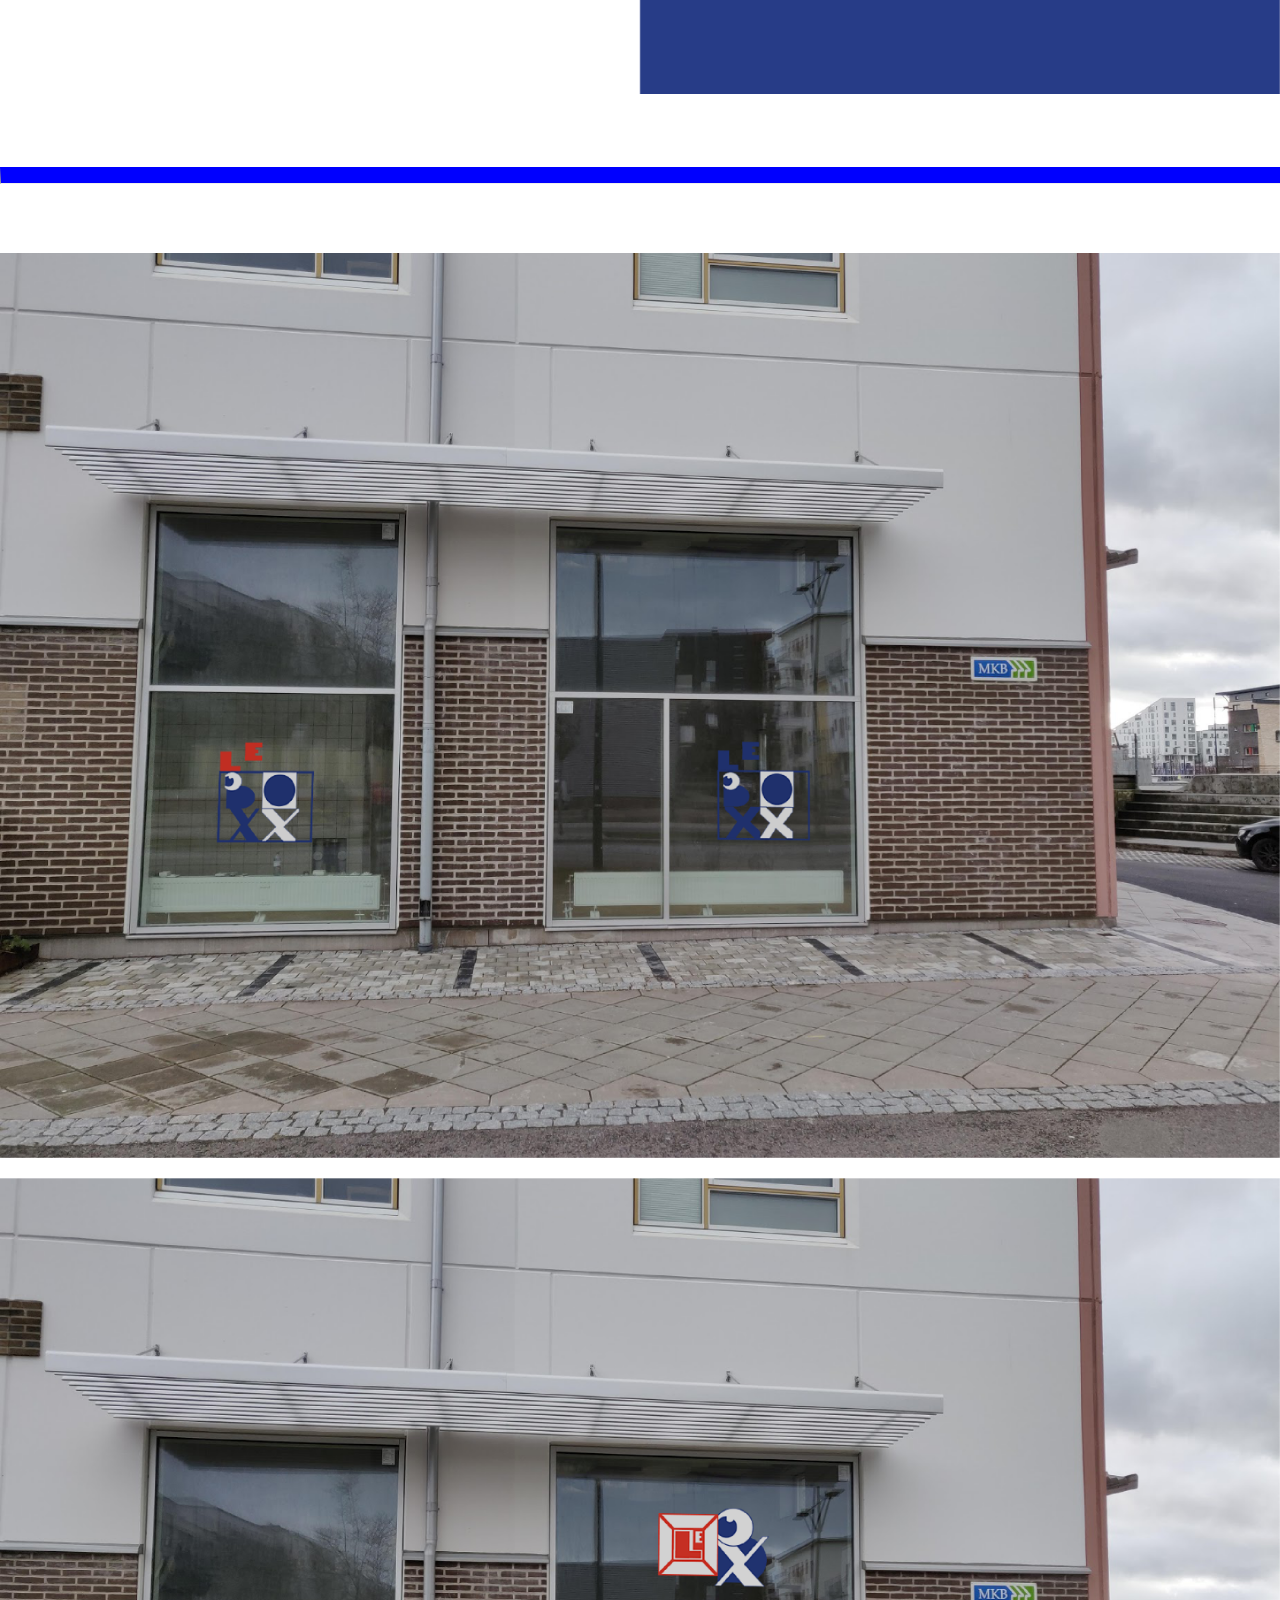
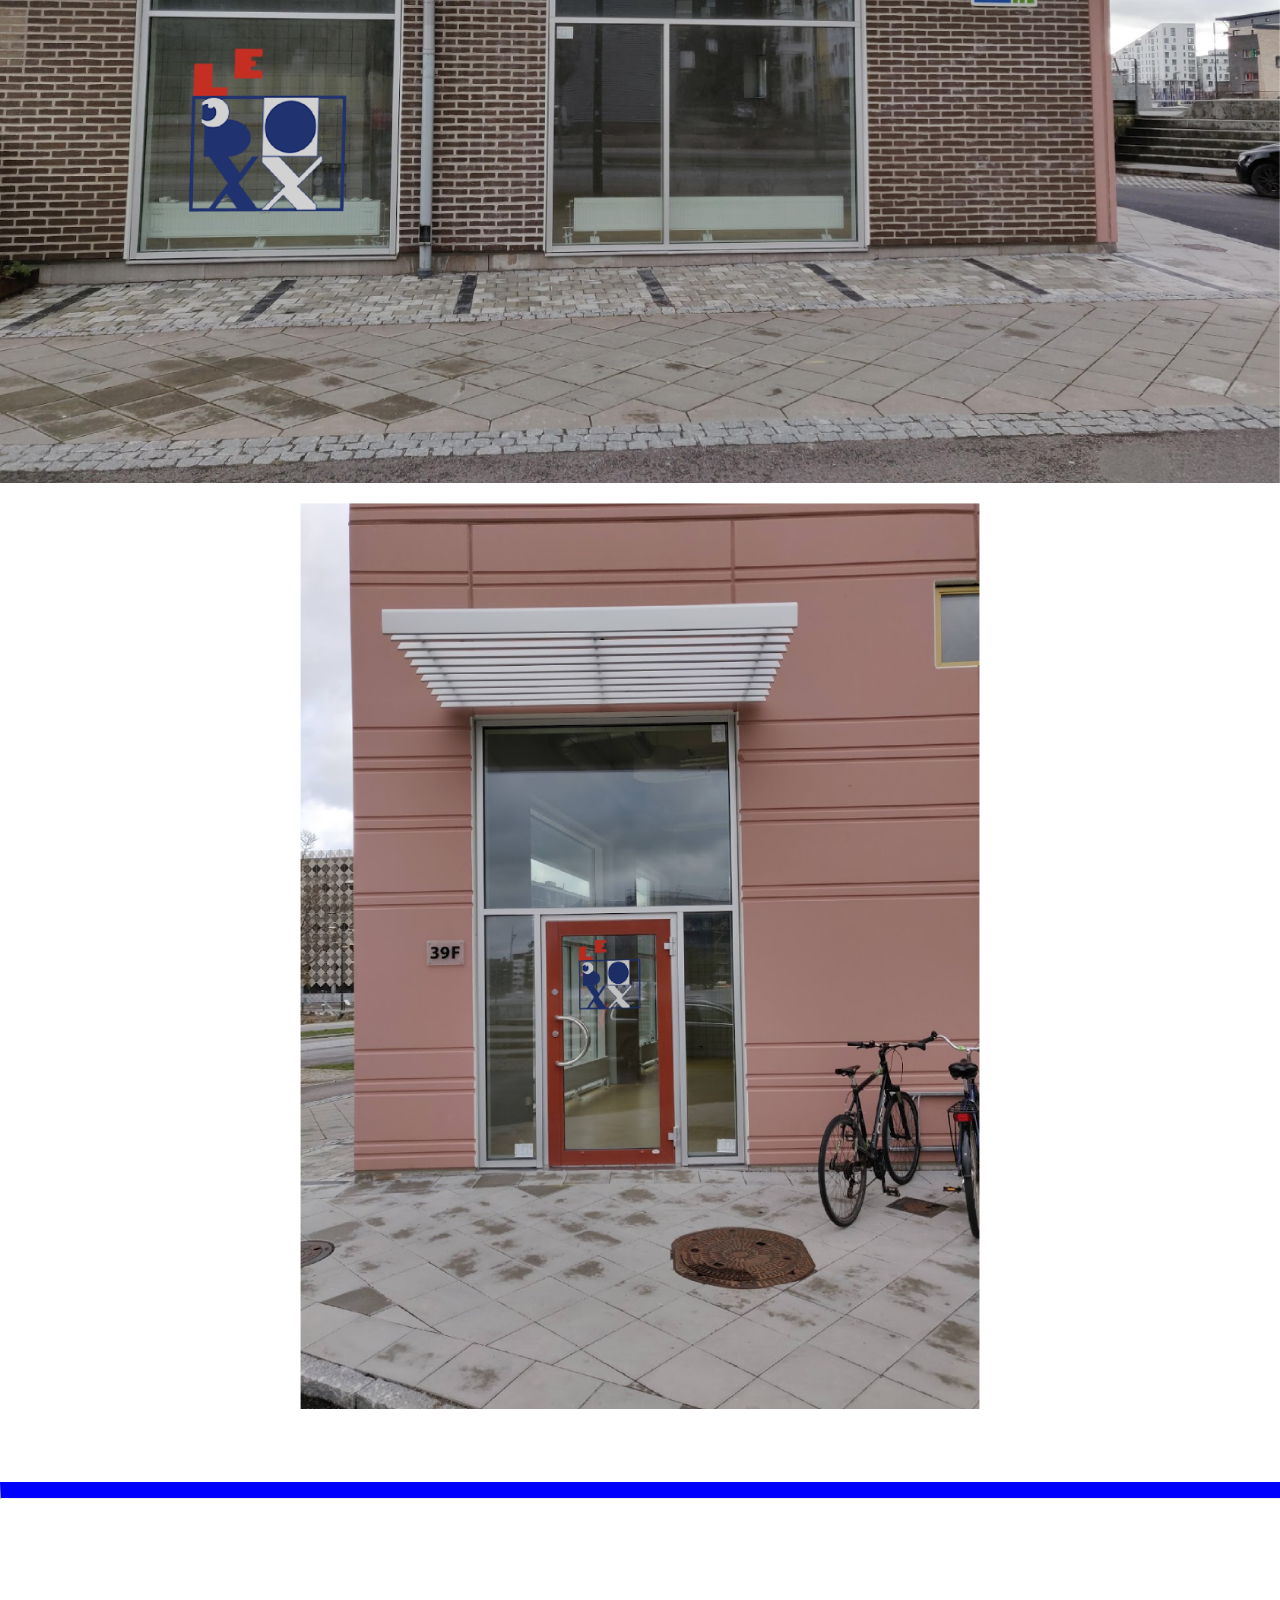
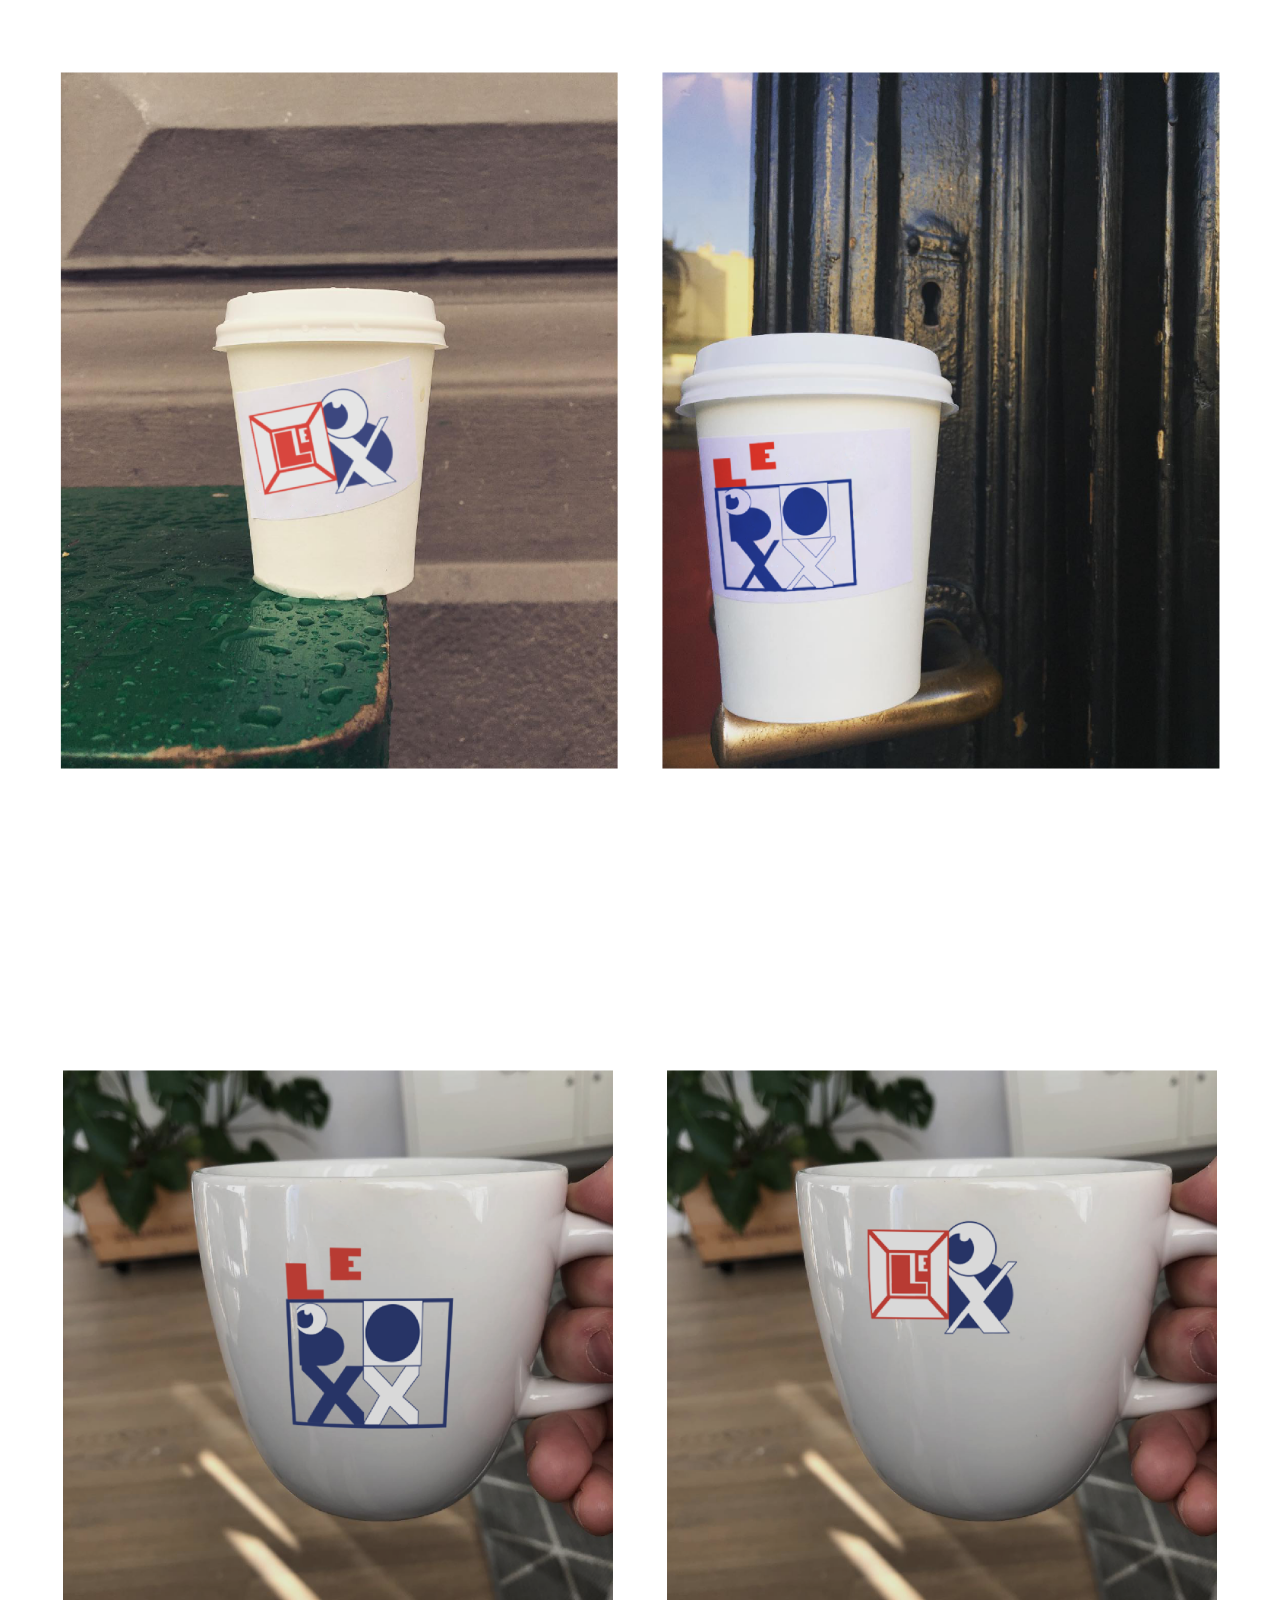
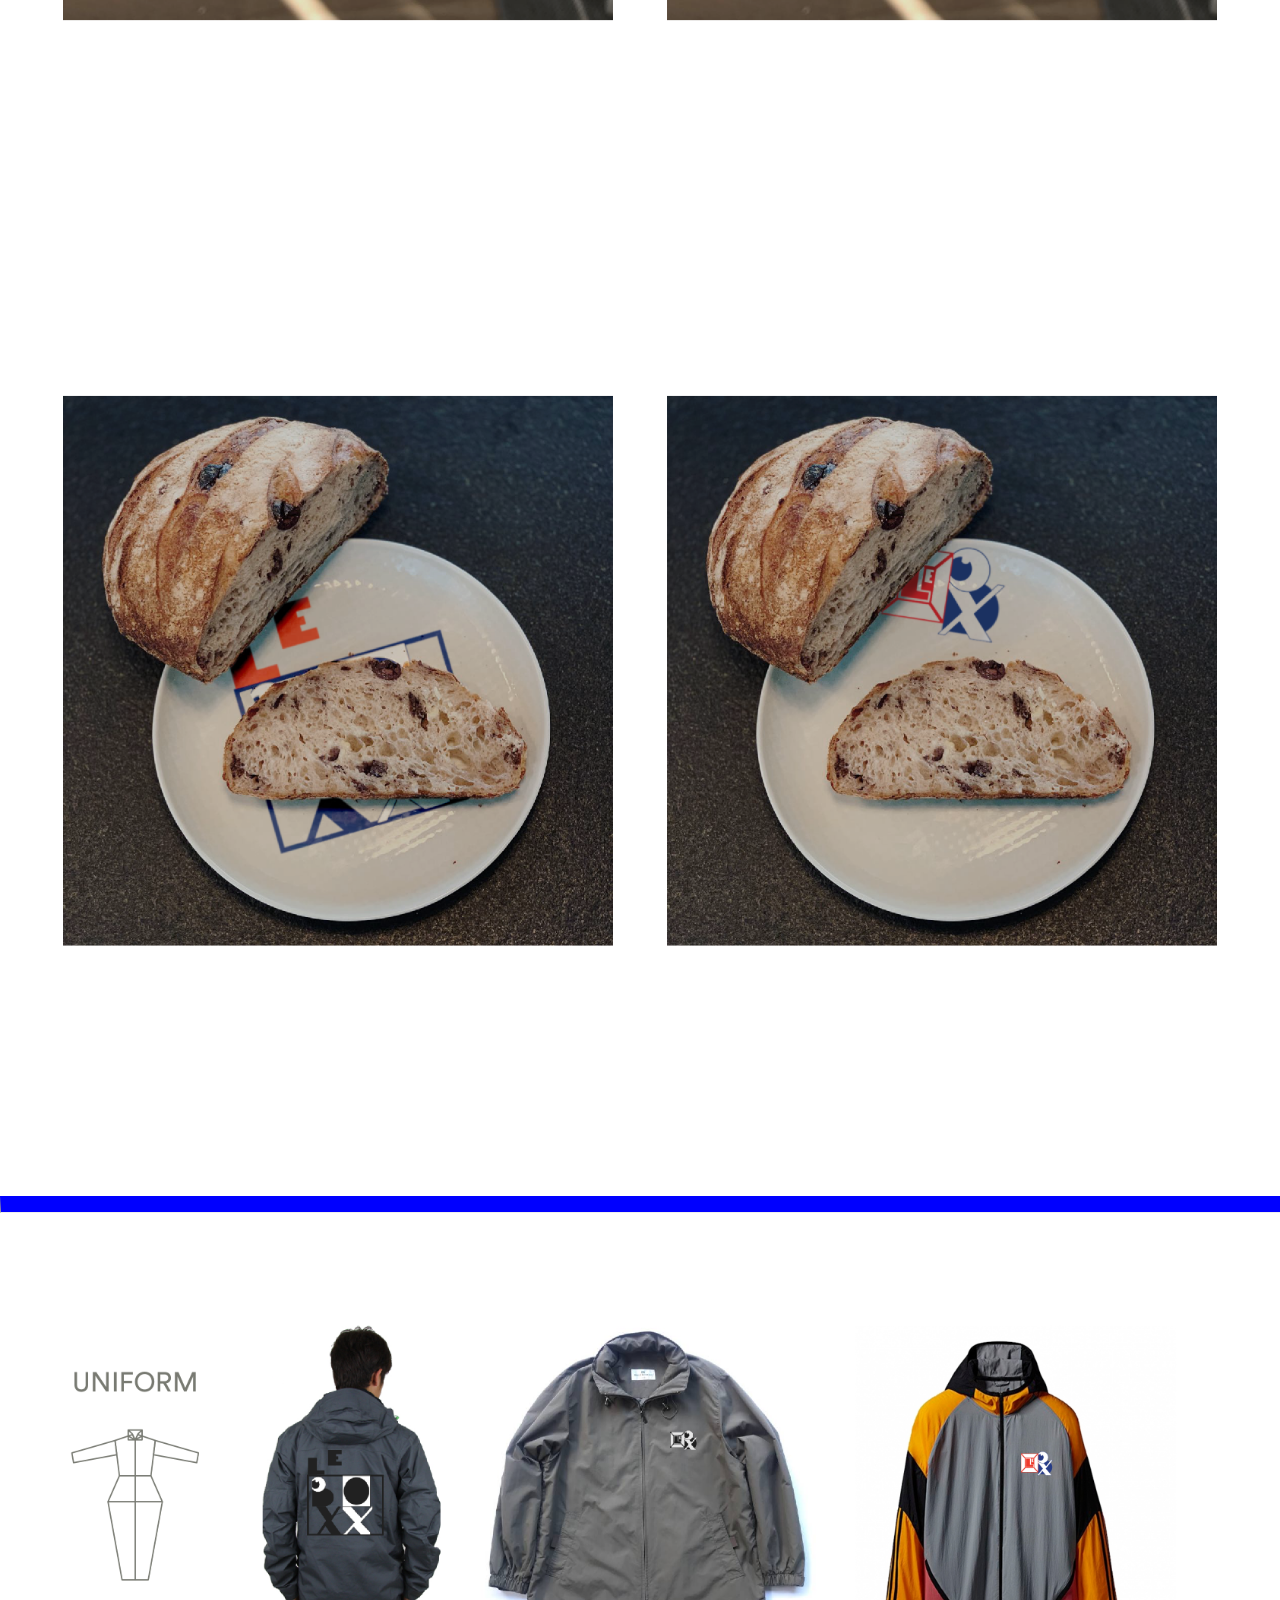
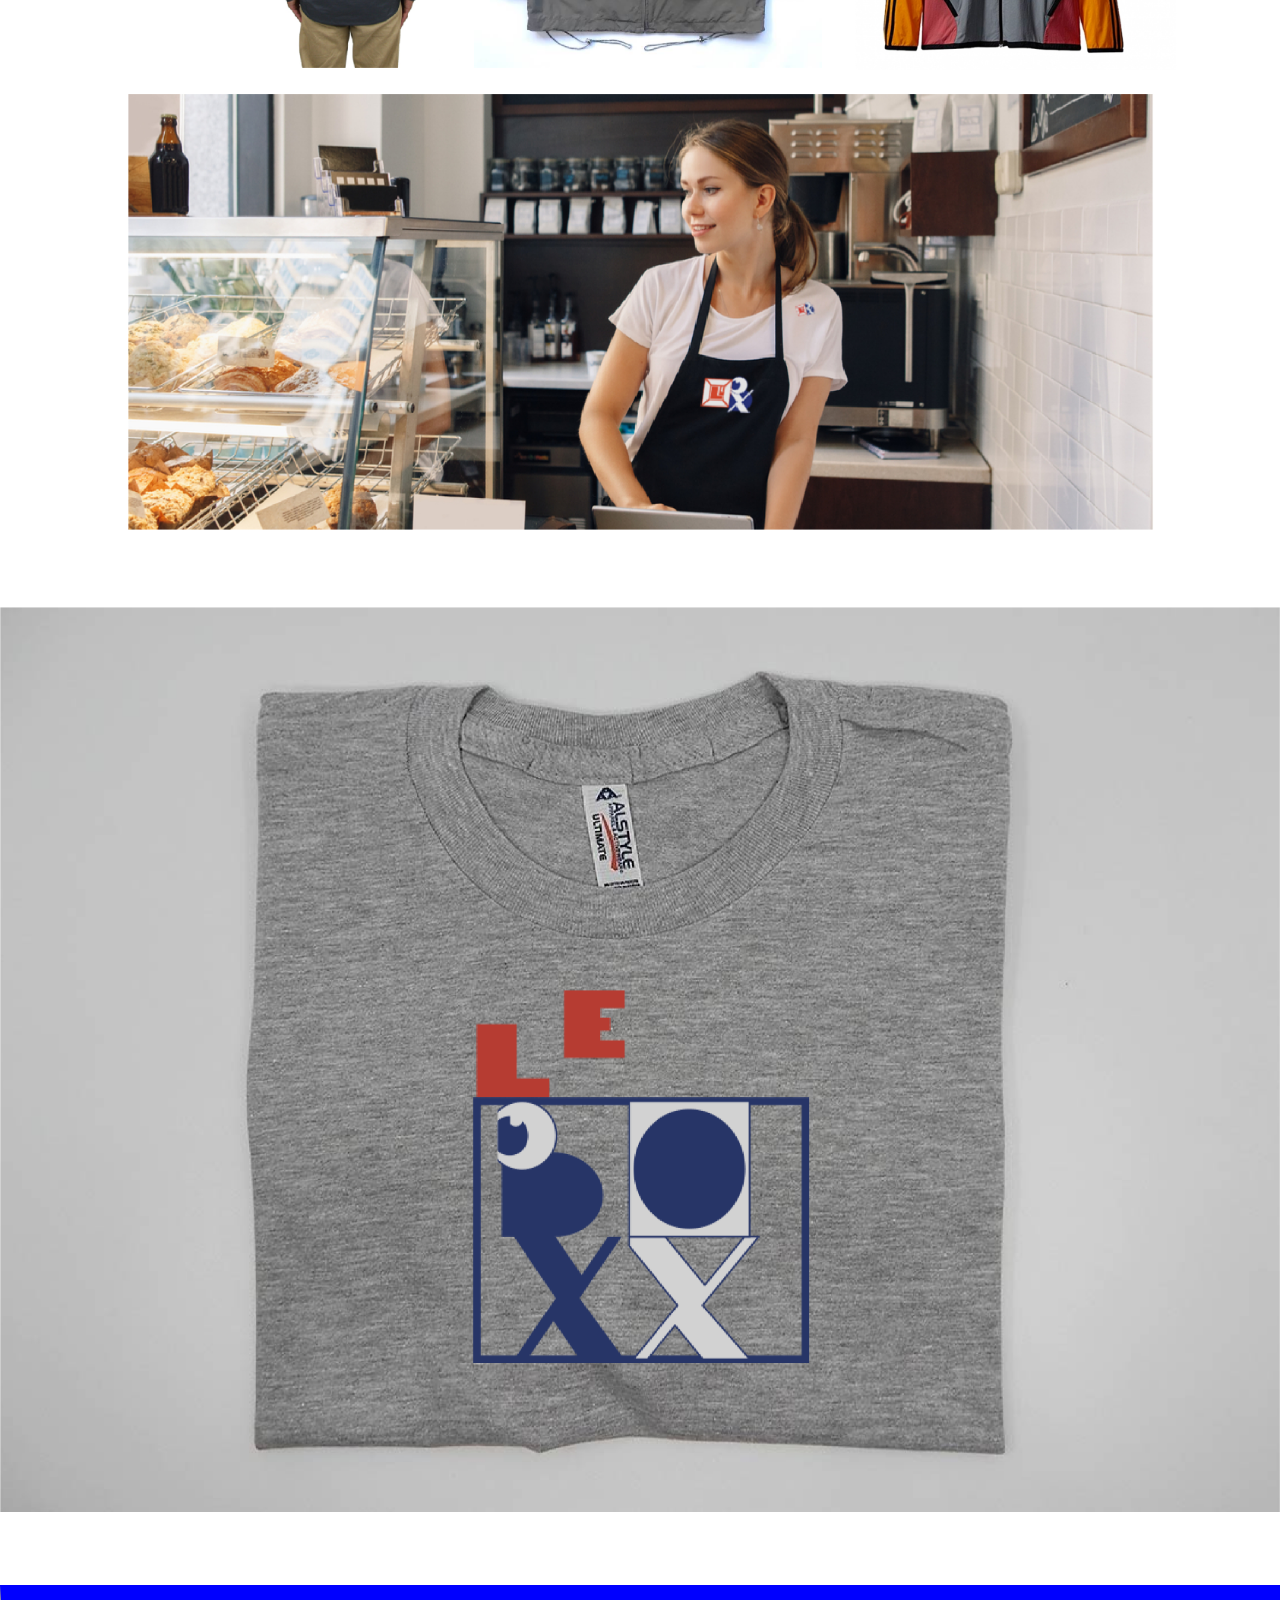
==== commit 41e9bc98: "commit" ====
--- a/img/ncic/leBoxx/index.html
+++ b/img/ncic/leBoxx/index.html
@@ -1,116 +1,116 @@
-<!DOCTYPE html>
-<html lang="en">
-<head>
-    <meta charset="UTF-8">
-    <meta name="viewport" content="width=device-width, initial-scale=1.0">
-    <meta http-equiv="X-UA-Compatible" content="ie=edge">
-
-<title>Document</title>
-
-<style>
-
-body{
-    /* background-color: rgb(226, 226, 226); */
-    background-color: white;
-    margin: 0px;
-    text-align: center;
-}
-
-img{
-    margin: 0px;
-    /* border: black 6px outset; display: block; margin-left: auto; margin-right: auto; */
-    /* width: calc(3369px / 3); */
-    width: 100%;
-}
-
-hr{
-    margin: 69px 0px 69px 0px;
-    border-top: 1rem solid blue;
-    width: 100%;
-}
-
-
-
-
-/* Component: Contains the gray background with padding which acts as the space around the content (aka margin) */
-.component
-{
-    padding: 1rem;
-    background-color: lightgray;
-    /* Role: Presentation - to show the changing color of the space around the content */
-    animation: 2s infinite alternate ease-in-out breathing-color--dark;
-}
- 
-/* Role: Presentation */
-@keyframes breathing-color--dark
-{
-    from{ background-color: lightgray;}
-    to
-    { background-color: blue;}
-}
- 
-/* Container: Contains the white background and text content */
-.container
-{
-    padding: 1rem;
-    background-color: white;
-}
-
-
-</style>
-</head>
-<body>
-
-
-
-<div class="component">
-    <div class="container">
-        <img src="00introtext@4x.png" alt="">
-    </div>
-</div>
-
-<div style="margin: 136px 0px 136px 0px;">
-
-    <a href="leBoxxLogo.pdf">
-    <img style="width:210px;" src="pdf@4x.png" alt=""><p>
-            <p style=" font-family:monospace;font-size:2rem; ">(36Mb)</p>
-        </a>
-        </div>
-
-<img src="01@4x.png" alt=""><p>
-<img src="02@4x.png" alt=""><p>
-<img src="03@4x.png" alt=""><p>
-<img src="04@4x.png" alt="">
-
-<hr>
-
-<img src="05@4x.png" alt=""><p>
-<img src="06@4x.png" alt=""><p>
-<img src="07@4x.png" alt="">
-
-<hr>
-
-<img src="09@4x.png" alt=""><p>
-<img src="10@4x.png" alt=""><p>
-<img src="11@4x.png" alt="">
-
-<hr>
-
-<img src="12togo@4x.png" alt=""><p>
-<img src="12@4x.png" alt=""><p>
-<img src="13@4x.png" alt="">
-
-<hr>
-
-<img src="15@4x.png" alt=""><p>
-<img src="14@4x.png" alt="">
-
-<hr>
-
-<img src="16@4x.png" alt="">
-
-</div>
-
-
-</body>
+<!DOCTYPE html>
+<html lang="en">
+<head>
+    <meta charset="UTF-8">
+    <meta name="viewport" content="width=device-width, initial-scale=1.0">
+    <meta http-equiv="X-UA-Compatible" content="ie=edge">
+
+<title>Document</title>
+
+<style>
+
+body{
+    /* background-color: rgb(226, 226, 226); */
+    background-color: white;
+    margin: 0px;
+    text-align: center;
+}
+
+img{
+    margin: 0px;
+    /* border: black 6px outset; display: block; margin-left: auto; margin-right: auto; */
+    /* width: calc(3369px / 3); */
+    width: 100%;
+}
+
+hr{
+    margin: 69px 0px 69px 0px;
+    border-top: 1rem solid blue;
+    width: 100%;
+}
+
+
+
+
+/* Component: Contains the gray background with padding which acts as the space around the content (aka margin) */
+.component
+{
+    padding: 1rem;
+    background-color: lightgray;
+    /* Role: Presentation - to show the changing color of the space around the content */
+    animation: 2s infinite alternate ease-in-out breathing-color--dark;
+}
+ 
+/* Role: Presentation */
+@keyframes breathing-color--dark
+{
+    from{ background-color: lightgray;}
+    to
+    { background-color: blue;}
+}
+ 
+/* Container: Contains the white background and text content */
+.container
+{
+    padding: 1rem;
+    background-color: white;
+}
+
+
+</style>
+</head>
+<body>
+
+
+
+<div class="component">
+    <div class="container">
+        <img src="00introtext@4x.png" alt="">
+    </div>
+</div>
+
+<div style="margin: 136px 0px 136px 0px;">
+
+    <a href="leBoxxLogo.pdf">
+    <img style="width:210px;" src="pdf@4x.png" alt=""><p>
+            <p style=" font-family:monospace;font-size:2rem; ">(36Mb)</p>
+        </a>
+        </div>
+
+<img src="01@4x.png" alt=""><p>
+<img src="02@4x.png" alt=""><p>
+<img src="03@4x.png" alt=""><p>
+<img src="04@4x.png" alt="">
+
+<hr>
+
+<img src="05@4x.png" alt=""><p>
+<img src="06@4x.png" alt=""><p>
+<img src="07@4x.png" alt="">
+
+<hr>
+
+<img src="09@4x.png" alt=""><p>
+<img src="10@4x.png" alt=""><p>
+<img src="11@4x.png" alt="">
+
+<hr>
+
+<img src="12togo@4x.png" alt=""><p>
+<img src="12@4x.png" alt=""><p>
+<img src="13@4x.png" alt="">
+
+<hr>
+
+<img src="15@4x.png" alt=""><p>
+<img src="14@4x.png" alt="">
+
+<hr>
+
+<img src="16@4x.png" alt="">
+
+</div>
+
+
+</body>
 </html>
